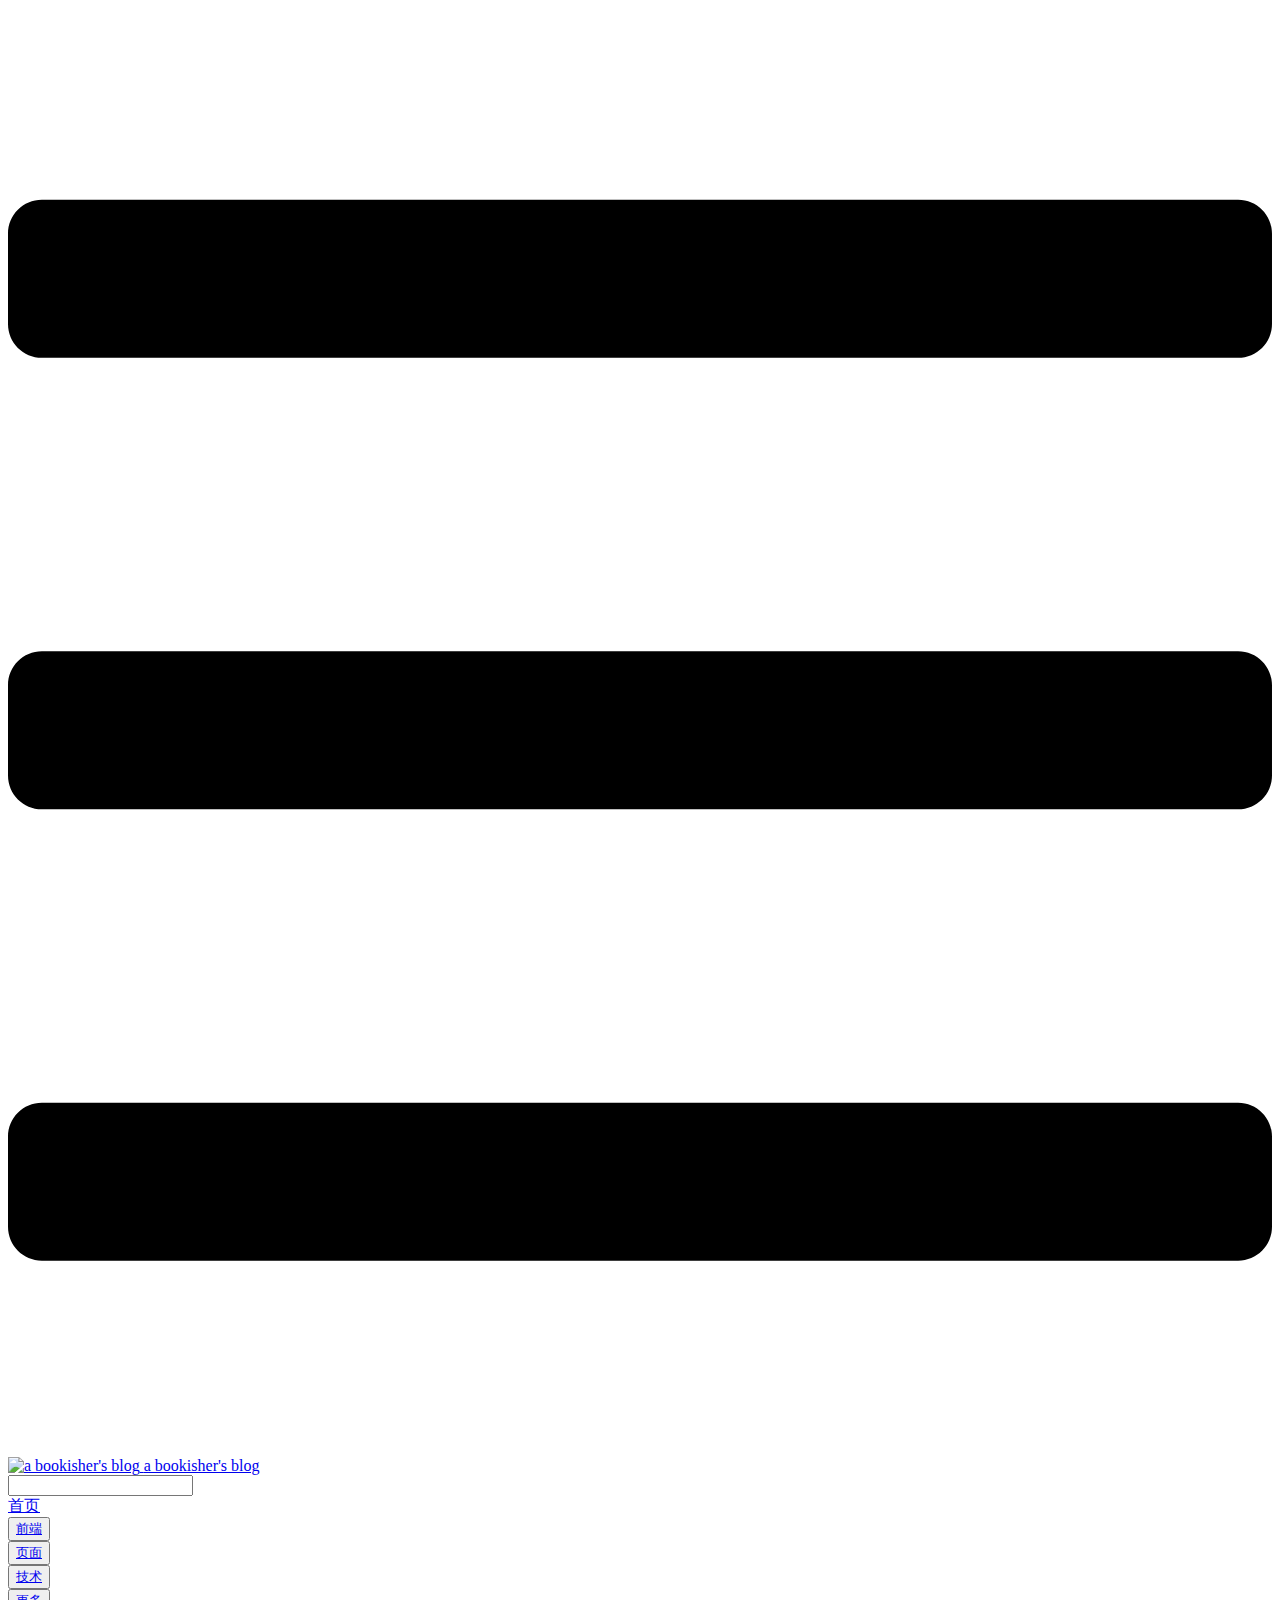
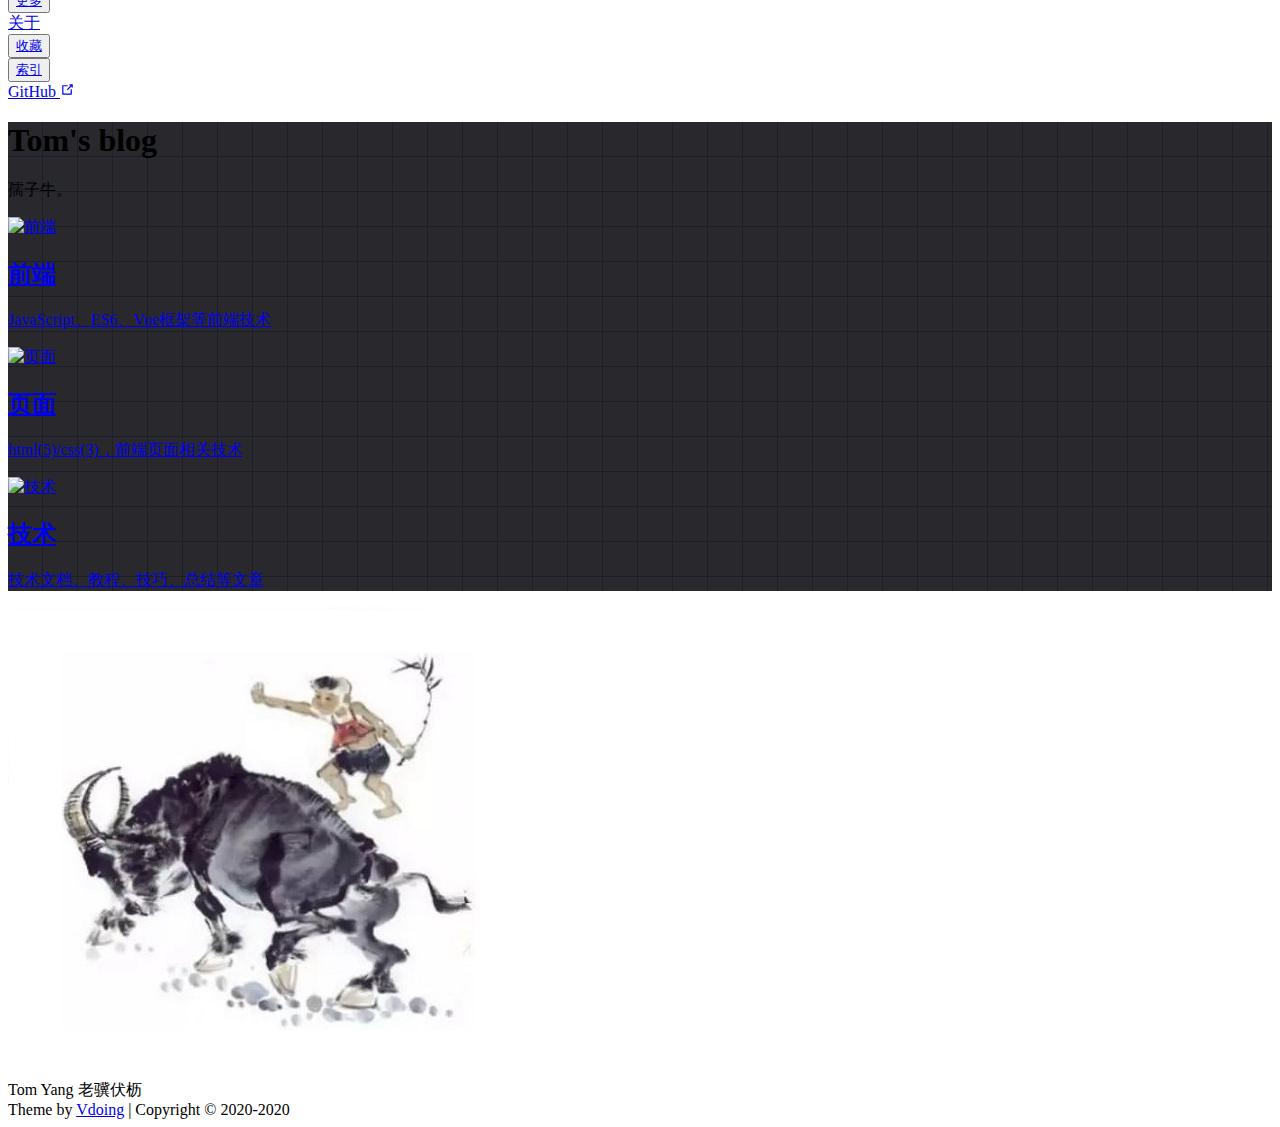
==== index.html @ 583645af "update blog path" ====
<!DOCTYPE html>
<html lang="en-US">
  <head>
    <meta charset="utf-8">
    <meta name="viewport" content="width=device-width,initial-scale=1">
    <title>a bookisher&#39;s blog</title>
    <meta name="generator" content="VuePress 1.5.2">
    <link rel="icon" href="/bookisher/img/favicon.ico">
    <meta name="description" content="我思故我在">
    <meta name="keywords" content="技术博客,前端,前端开发,前端框架,技术文档">
    <meta name="theme-color" content="#11a8cd">
    <link rel="preload" href="/bookisher/assets/css/0.styles.5ef03603.css" as="style"><link rel="preload" href="/bookisher/assets/js/app.2fded96f.js" as="script"><link rel="preload" href="/bookisher/assets/js/2.ac9968e9.js" as="script"><link rel="preload" href="/bookisher/assets/js/8.1d6c78cf.js" as="script"><link rel="prefetch" href="/bookisher/assets/js/10.5a2421ac.js"><link rel="prefetch" href="/bookisher/assets/js/11.cba95ae6.js"><link rel="prefetch" href="/bookisher/assets/js/3.8a3f02bd.js"><link rel="prefetch" href="/bookisher/assets/js/4.7a0a51fd.js"><link rel="prefetch" href="/bookisher/assets/js/5.ff1b63d1.js"><link rel="prefetch" href="/bookisher/assets/js/6.03dfacdd.js"><link rel="prefetch" href="/bookisher/assets/js/7.2bf849af.js"><link rel="prefetch" href="/bookisher/assets/js/9.fc82753f.js">
    <link rel="stylesheet" href="/bookisher/assets/css/0.styles.5ef03603.css">
  </head>
  <body class="theme-mode-light">
    <div id="app" data-server-rendered="true"><div class="theme-container sidebar-open no-sidebar"><header class="navbar blur"><div title="目录" class="sidebar-button"><svg xmlns="http://www.w3.org/2000/svg" aria-hidden="true" role="img" viewBox="0 0 448 512" class="icon"><path fill="currentColor" d="M436 124H12c-6.627 0-12-5.373-12-12V80c0-6.627 5.373-12 12-12h424c6.627 0 12 5.373 12 12v32c0 6.627-5.373 12-12 12zm0 160H12c-6.627 0-12-5.373-12-12v-32c0-6.627 5.373-12 12-12h424c6.627 0 12 5.373 12 12v32c0 6.627-5.373 12-12 12zm0 160H12c-6.627 0-12-5.373-12-12v-32c0-6.627 5.373-12 12-12h424c6.627 0 12 5.373 12 12v32c0 6.627-5.373 12-12 12z"></path></svg></div> <a href="/bookisher/" aria-current="page" class="home-link router-link-exact-active router-link-active"><img src="/bookisher/img/EB-logo.png" alt="a bookisher's blog" class="logo"> <span class="site-name can-hide">a bookisher's blog</span></a> <div class="links"><div class="search-box"><input aria-label="Search" autocomplete="off" spellcheck="false" value=""> <!----></div> <nav class="nav-links can-hide"><div class="nav-item"><a href="/bookisher/" aria-current="page" class="nav-link router-link-exact-active router-link-active">首页</a></div><div class="nav-item"><div class="dropdown-wrapper"><button type="button" aria-label="前端" class="dropdown-title"><a href="/bookisher/web/" class="link-title">前端</a> <span class="title" style="display:none;">前端</span> <span class="arrow right"></span></button> <ul class="nav-dropdown" style="display:none;"><li class="dropdown-item"><h4>前端文章</h4> <ul class="dropdown-subitem-wrapper"><li class="dropdown-subitem"><a href="/bookisher/pages/8143cc480faf9a11/" class="nav-link">JavaScript</a></li><li class="dropdown-subitem"><a href="/bookisher/pages/802a1ca6f7b71c59/" class="nav-link">Vue</a></li></ul></li><li class="dropdown-item"><h4>学习笔记</h4> <ul class="dropdown-subitem-wrapper"><li class="dropdown-subitem"><a href="/bookisher/note/javascript/" class="nav-link">《JavaScript教程》笔记</a></li><li class="dropdown-subitem"><a href="/bookisher/note/js/" class="nav-link">《JavaScript高级程序设计》笔记</a></li><li class="dropdown-subitem"><a href="/bookisher/note/es6/" class="nav-link">《ES6 教程》笔记</a></li><li class="dropdown-subitem"><a href="/bookisher/note/vue/" class="nav-link">《Vue》笔记</a></li><li class="dropdown-subitem"><a href="/bookisher/note/typescript-axios/" class="nav-link">《TypeScript 从零实现 axios》</a></li><li class="dropdown-subitem"><a href="/bookisher/note/git/" class="nav-link">《Git》学习笔记</a></li></ul></li></ul></div></div><div class="nav-item"><div class="dropdown-wrapper"><button type="button" aria-label="页面" class="dropdown-title"><a href="/bookisher/ui/" class="link-title">页面</a> <span class="title" style="display:none;">页面</span> <span class="arrow right"></span></button> <ul class="nav-dropdown" style="display:none;"><li class="dropdown-item"><!----> <a href="/bookisher/pages/8309a5b876fc95e3/" class="nav-link">HTML</a></li><li class="dropdown-item"><!----> <a href="/bookisher/pages/0a83b083bdf257cb/" class="nav-link">CSS</a></li></ul></div></div><div class="nav-item"><div class="dropdown-wrapper"><button type="button" aria-label="技术" class="dropdown-title"><a href="/bookisher/technology/" class="link-title">技术</a> <span class="title" style="display:none;">技术</span> <span class="arrow right"></span></button> <ul class="nav-dropdown" style="display:none;"><li class="dropdown-item"><!----> <a href="/bookisher/pages/9a7ee40fc232253e/" class="nav-link">技术文档</a></li><li class="dropdown-item"><!----> <a href="/bookisher/pages/4c778760be26d8b3/" class="nav-link">GitHub技巧</a></li><li class="dropdown-item"><!----> <a href="/bookisher/pages/117708e0af7f0bd9/" class="nav-link">Nodejs</a></li><li class="dropdown-item"><!----> <a href="/bookisher/pages/41f87d890d0a02af/" class="nav-link">博客搭建</a></li></ul></div></div><div class="nav-item"><div class="dropdown-wrapper"><button type="button" aria-label="更多" class="dropdown-title"><a href="/bookisher/more/" class="link-title">更多</a> <span class="title" style="display:none;">更多</span> <span class="arrow right"></span></button> <ul class="nav-dropdown" style="display:none;"><li class="dropdown-item"><!----> <a href="/bookisher/pages/f2a556/" class="nav-link">学习</a></li><li class="dropdown-item"><!----> <a href="/bookisher/pages/aea6571b7a8bae86/" class="nav-link">面试</a></li><li class="dropdown-item"><!----> <a href="/bookisher/pages/2d615df9a36a98ed/" class="nav-link">心情杂货</a></li><li class="dropdown-item"><!----> <a href="/bookisher/pages/baaa02/" class="nav-link">实用技巧</a></li><li class="dropdown-item"><!----> <a href="/bookisher/friends/" class="nav-link">友情链接</a></li></ul></div></div><div class="nav-item"><a href="/bookisher/about/" class="nav-link">关于</a></div><div class="nav-item"><div class="dropdown-wrapper"><button type="button" aria-label="收藏" class="dropdown-title"><a href="/bookisher/pages/beb6c0bd8a66cea6/" class="link-title">收藏</a> <span class="title" style="display:none;">收藏</span> <span class="arrow right"></span></button> <ul class="nav-dropdown" style="display:none;"><li class="dropdown-item"><!----> <a href="/bookisher/pages/beb6c0bd8a66cea6/" class="nav-link">网站</a></li><li class="dropdown-item"><!----> <a href="/bookisher/pages/eee83a9211a70f9d/" class="nav-link">资源</a></li><li class="dropdown-item"><!----> <a href="/bookisher/pages/12df8ace52d493f6/" class="nav-link">Vue资源</a></li></ul></div></div><div class="nav-item"><div class="dropdown-wrapper"><button type="button" aria-label="索引" class="dropdown-title"><a href="/bookisher/archives/" class="link-title">索引</a> <span class="title" style="display:none;">索引</span> <span class="arrow right"></span></button> <ul class="nav-dropdown" style="display:none;"><li class="dropdown-item"><!----> <a href="/bookisher/categories/" class="nav-link">分类</a></li><li class="dropdown-item"><!----> <a href="/bookisher/tags/" class="nav-link">标签</a></li><li class="dropdown-item"><!----> <a href="/bookisher/archives/" class="nav-link">归档</a></li></ul></div></div> <a href="https://github.com/daydreamer-ca/bookisher" target="_blank" rel="noopener noreferrer" class="repo-link">
    GitHub
    <svg xmlns="http://www.w3.org/2000/svg" aria-hidden="true" x="0px" y="0px" viewBox="0 0 100 100" width="15" height="15" class="icon outbound"><path fill="currentColor" d="M18.8,85.1h56l0,0c2.2,0,4-1.8,4-4v-32h-8v28h-48v-48h28v-8h-32l0,0c-2.2,0-4,1.8-4,4v56C14.8,83.3,16.6,85.1,18.8,85.1z"></path> <polygon fill="currentColor" points="45.7,48.7 51.3,54.3 77.2,28.5 77.2,37.2 85.2,37.2 85.2,14.9 62.8,14.9 62.8,22.9 71.5,22.9"></polygon></svg></a></nav></div></header> <div class="sidebar-mask"></div> <aside class="sidebar" style="display:none;"><div class="blogger"><img src="/img/cow.jpg"> <div class="blogger-info"><h3>Tom Yang</h3> <span>老骥伏枥</span></div></div> <nav class="nav-links"><div class="nav-item"><a href="/bookisher/" aria-current="page" class="nav-link router-link-exact-active router-link-active">首页</a></div><div class="nav-item"><div class="dropdown-wrapper"><button type="button" aria-label="前端" class="dropdown-title"><a href="/bookisher/web/" class="link-title">前端</a> <span class="title" style="display:none;">前端</span> <span class="arrow right"></span></button> <ul class="nav-dropdown" style="display:none;"><li class="dropdown-item"><h4>前端文章</h4> <ul class="dropdown-subitem-wrapper"><li class="dropdown-subitem"><a href="/bookisher/pages/8143cc480faf9a11/" class="nav-link">JavaScript</a></li><li class="dropdown-subitem"><a href="/bookisher/pages/802a1ca6f7b71c59/" class="nav-link">Vue</a></li></ul></li><li class="dropdown-item"><h4>学习笔记</h4> <ul class="dropdown-subitem-wrapper"><li class="dropdown-subitem"><a href="/bookisher/note/javascript/" class="nav-link">《JavaScript教程》笔记</a></li><li class="dropdown-subitem"><a href="/bookisher/note/js/" class="nav-link">《JavaScript高级程序设计》笔记</a></li><li class="dropdown-subitem"><a href="/bookisher/note/es6/" class="nav-link">《ES6 教程》笔记</a></li><li class="dropdown-subitem"><a href="/bookisher/note/vue/" class="nav-link">《Vue》笔记</a></li><li class="dropdown-subitem"><a href="/bookisher/note/typescript-axios/" class="nav-link">《TypeScript 从零实现 axios》</a></li><li class="dropdown-subitem"><a href="/bookisher/note/git/" class="nav-link">《Git》学习笔记</a></li></ul></li></ul></div></div><div class="nav-item"><div class="dropdown-wrapper"><button type="button" aria-label="页面" class="dropdown-title"><a href="/bookisher/ui/" class="link-title">页面</a> <span class="title" style="display:none;">页面</span> <span class="arrow right"></span></button> <ul class="nav-dropdown" style="display:none;"><li class="dropdown-item"><!----> <a href="/bookisher/pages/8309a5b876fc95e3/" class="nav-link">HTML</a></li><li class="dropdown-item"><!----> <a href="/bookisher/pages/0a83b083bdf257cb/" class="nav-link">CSS</a></li></ul></div></div><div class="nav-item"><div class="dropdown-wrapper"><button type="button" aria-label="技术" class="dropdown-title"><a href="/bookisher/technology/" class="link-title">技术</a> <span class="title" style="display:none;">技术</span> <span class="arrow right"></span></button> <ul class="nav-dropdown" style="display:none;"><li class="dropdown-item"><!----> <a href="/bookisher/pages/9a7ee40fc232253e/" class="nav-link">技术文档</a></li><li class="dropdown-item"><!----> <a href="/bookisher/pages/4c778760be26d8b3/" class="nav-link">GitHub技巧</a></li><li class="dropdown-item"><!----> <a href="/bookisher/pages/117708e0af7f0bd9/" class="nav-link">Nodejs</a></li><li class="dropdown-item"><!----> <a href="/bookisher/pages/41f87d890d0a02af/" class="nav-link">博客搭建</a></li></ul></div></div><div class="nav-item"><div class="dropdown-wrapper"><button type="button" aria-label="更多" class="dropdown-title"><a href="/bookisher/more/" class="link-title">更多</a> <span class="title" style="display:none;">更多</span> <span class="arrow right"></span></button> <ul class="nav-dropdown" style="display:none;"><li class="dropdown-item"><!----> <a href="/bookisher/pages/f2a556/" class="nav-link">学习</a></li><li class="dropdown-item"><!----> <a href="/bookisher/pages/aea6571b7a8bae86/" class="nav-link">面试</a></li><li class="dropdown-item"><!----> <a href="/bookisher/pages/2d615df9a36a98ed/" class="nav-link">心情杂货</a></li><li class="dropdown-item"><!----> <a href="/bookisher/pages/baaa02/" class="nav-link">实用技巧</a></li><li class="dropdown-item"><!----> <a href="/bookisher/friends/" class="nav-link">友情链接</a></li></ul></div></div><div class="nav-item"><a href="/bookisher/about/" class="nav-link">关于</a></div><div class="nav-item"><div class="dropdown-wrapper"><button type="button" aria-label="收藏" class="dropdown-title"><a href="/bookisher/pages/beb6c0bd8a66cea6/" class="link-title">收藏</a> <span class="title" style="display:none;">收藏</span> <span class="arrow right"></span></button> <ul class="nav-dropdown" style="display:none;"><li class="dropdown-item"><!----> <a href="/bookisher/pages/beb6c0bd8a66cea6/" class="nav-link">网站</a></li><li class="dropdown-item"><!----> <a href="/bookisher/pages/eee83a9211a70f9d/" class="nav-link">资源</a></li><li class="dropdown-item"><!----> <a href="/bookisher/pages/12df8ace52d493f6/" class="nav-link">Vue资源</a></li></ul></div></div><div class="nav-item"><div class="dropdown-wrapper"><button type="button" aria-label="索引" class="dropdown-title"><a href="/bookisher/archives/" class="link-title">索引</a> <span class="title" style="display:none;">索引</span> <span class="arrow right"></span></button> <ul class="nav-dropdown" style="display:none;"><li class="dropdown-item"><!----> <a href="/bookisher/categories/" class="nav-link">分类</a></li><li class="dropdown-item"><!----> <a href="/bookisher/tags/" class="nav-link">标签</a></li><li class="dropdown-item"><!----> <a href="/bookisher/archives/" class="nav-link">归档</a></li></ul></div></div> <a href="https://github.com/daydreamer-ca/bookisher" target="_blank" rel="noopener noreferrer" class="repo-link">
    GitHub
    <svg xmlns="http://www.w3.org/2000/svg" aria-hidden="true" x="0px" y="0px" viewBox="0 0 100 100" width="15" height="15" class="icon outbound"><path fill="currentColor" d="M18.8,85.1h56l0,0c2.2,0,4-1.8,4-4v-32h-8v28h-48v-48h28v-8h-32l0,0c-2.2,0-4,1.8-4,4v56C14.8,83.3,16.6,85.1,18.8,85.1z"></path> <polygon fill="currentColor" points="45.7,48.7 51.3,54.3 77.2,28.5 77.2,37.2 85.2,37.2 85.2,14.9 62.8,14.9 62.8,22.9 71.5,22.9"></polygon></svg></a></nav>  <!----> </aside> <div class="home-wrapper" data-v-28f33fbf><div class="banner" style="background:rgb(40,40,45) url([data-uri]);" data-v-28f33fbf><div class="banner-conent" data-v-28f33fbf><header class="hero" data-v-28f33fbf><!----> <h1 id="main-title" data-v-28f33fbf>Tom's blog</h1> <p class="description" data-v-28f33fbf>孺子牛。</p> <!----></header> <div class="features" data-v-28f33fbf><div class="feature" data-v-28f33fbf><a href="/bookisher/web/" data-v-28f33fbf><img src="/bookisher/img/web.png" alt="前端" class="feature-img" data-v-28f33fbf> <h2 data-v-28f33fbf>前端</h2> <p data-v-28f33fbf>JavaScript、ES6、Vue框架等前端技术</p></a></div><div class="feature" data-v-28f33fbf><a href="/bookisher/ui/" data-v-28f33fbf><img src="/bookisher/img/ui.png" alt="页面" class="feature-img" data-v-28f33fbf> <h2 data-v-28f33fbf>页面</h2> <p data-v-28f33fbf>html(5)/css(3)，前端页面相关技术</p></a></div><div class="feature" data-v-28f33fbf><a href="/bookisher/technology/" data-v-28f33fbf><img src="/bookisher/img/other.png" alt="技术" class="feature-img" data-v-28f33fbf> <h2 data-v-28f33fbf>技术</h2> <p data-v-28f33fbf>技术文档、教程、技巧、总结等文章</p></a></div></div></div> <div class="slide-banner" style="display:none;" data-v-28f33fbf><div class="banner-wrapper" data-v-28f33fbf><div class="slide-banner-scroll" data-v-28f33fbf><div class="slide-banner-wrapper" data-v-28f33fbf><div class="slide-item" data-v-28f33fbf><a href="/bookisher/web/" data-v-28f33fbf><img src="/bookisher/img/web.png" alt="前端" class="feature-img" data-v-28f33fbf> <h2 data-v-28f33fbf>前端</h2> <p data-v-28f33fbf>JavaScript、ES6、Vue框架等前端技术</p></a></div><div class="slide-item" data-v-28f33fbf><a href="/bookisher/ui/" data-v-28f33fbf><img src="/bookisher/img/ui.png" alt="页面" class="feature-img" data-v-28f33fbf> <h2 data-v-28f33fbf>页面</h2> <p data-v-28f33fbf>html(5)/css(3)，前端页面相关技术</p></a></div><div class="slide-item" data-v-28f33fbf><a href="/bookisher/technology/" data-v-28f33fbf><img src="/bookisher/img/other.png" alt="技术" class="feature-img" data-v-28f33fbf> <h2 data-v-28f33fbf>技术</h2> <p data-v-28f33fbf>技术文档、教程、技巧、总结等文章</p></a></div></div></div> <div class="docs-wrapper" data-v-28f33fbf><span class="doc active" data-v-28f33fbf></span><span class="doc" data-v-28f33fbf></span><span class="doc" data-v-28f33fbf></span></div></div></div></div> <div class="main-wrapper" data-v-28f33fbf><div class="main-left"><div class="post-list" data-v-28f33fbf><div></div></div> <div class="pagination" style="display:none;" data-v-28f33fbf><span class="card-box prev iconfont icon-jiantou-zuo disabled"><p>上一页</p></span> <div class="pagination-list"></div> <span class="card-box next iconfont icon-jiantou-you"><p>下一页</p></span></div> <div class="theme-vdoing-content custom card-box content__default" data-v-28f33fbf></div></div> <div class="main-right"><aside class="blogger-wrapper card-box" data-v-28f33fbf><div class="avatar"><img src="/img/cow.jpg" alt="头像" title="我好看吗"></div> <div class="icons"><a href="mailto:13296599@qq.com" title="发邮件" target="_blank" class="iconfont icon-youjian" style="width:50%;"></a><a href="https://github.com/daydreamer-ca" title="GitHub" target="_blank" class="iconfont icon-github" style="width:50%;"></a></div> <div class="blogger"><span class="name">Tom Yang</span> <span class="slogan">老骥伏枥</span></div></aside> <!----> <!----></div></div></div> <div class="footer"><div class="icons"><a href="mailto:13296599@qq.com" title="发邮件" target="_blank" class="iconfont icon-youjian"></a><a href="https://github.com/daydreamer-ca" title="GitHub" target="_blank" class="iconfont icon-github"></a></div> 
  Theme by
  <a href="https://github.com/xugaoyi/vuepress-theme-vdoing" target="_blank" title="本站主题">Vdoing</a> 
    | Copyright © 2020-2020
    <span></span></div> <div class="buttons"><div title="返回顶部" class="button blur go-to-top iconfont icon-fanhuidingbu" style="display:none;"></div> <div title="去评论" class="button blur go-to-comment iconfont icon-pinglun" style="display:none;"></div> <div title="主题模式" class="button blur theme-mode-but iconfont icon-zhuti"><ul class="select-box" style="display:none;"><li class="iconfont icon-zidong">跟随系统</li><li class="iconfont icon-rijianmoshi">浅色模式</li><li class="iconfont icon-yejianmoshi">深色模式</li><li class="iconfont icon-yuedu">阅读模式</li></ul></div></div> <!----></div><div class="global-ui"><div></div></div></div>
    <script src="/bookisher/assets/js/app.2fded96f.js" defer></script><script src="/bookisher/assets/js/2.ac9968e9.js" defer></script><script src="/bookisher/assets/js/8.1d6c78cf.js" defer></script>
  </body>
</html>
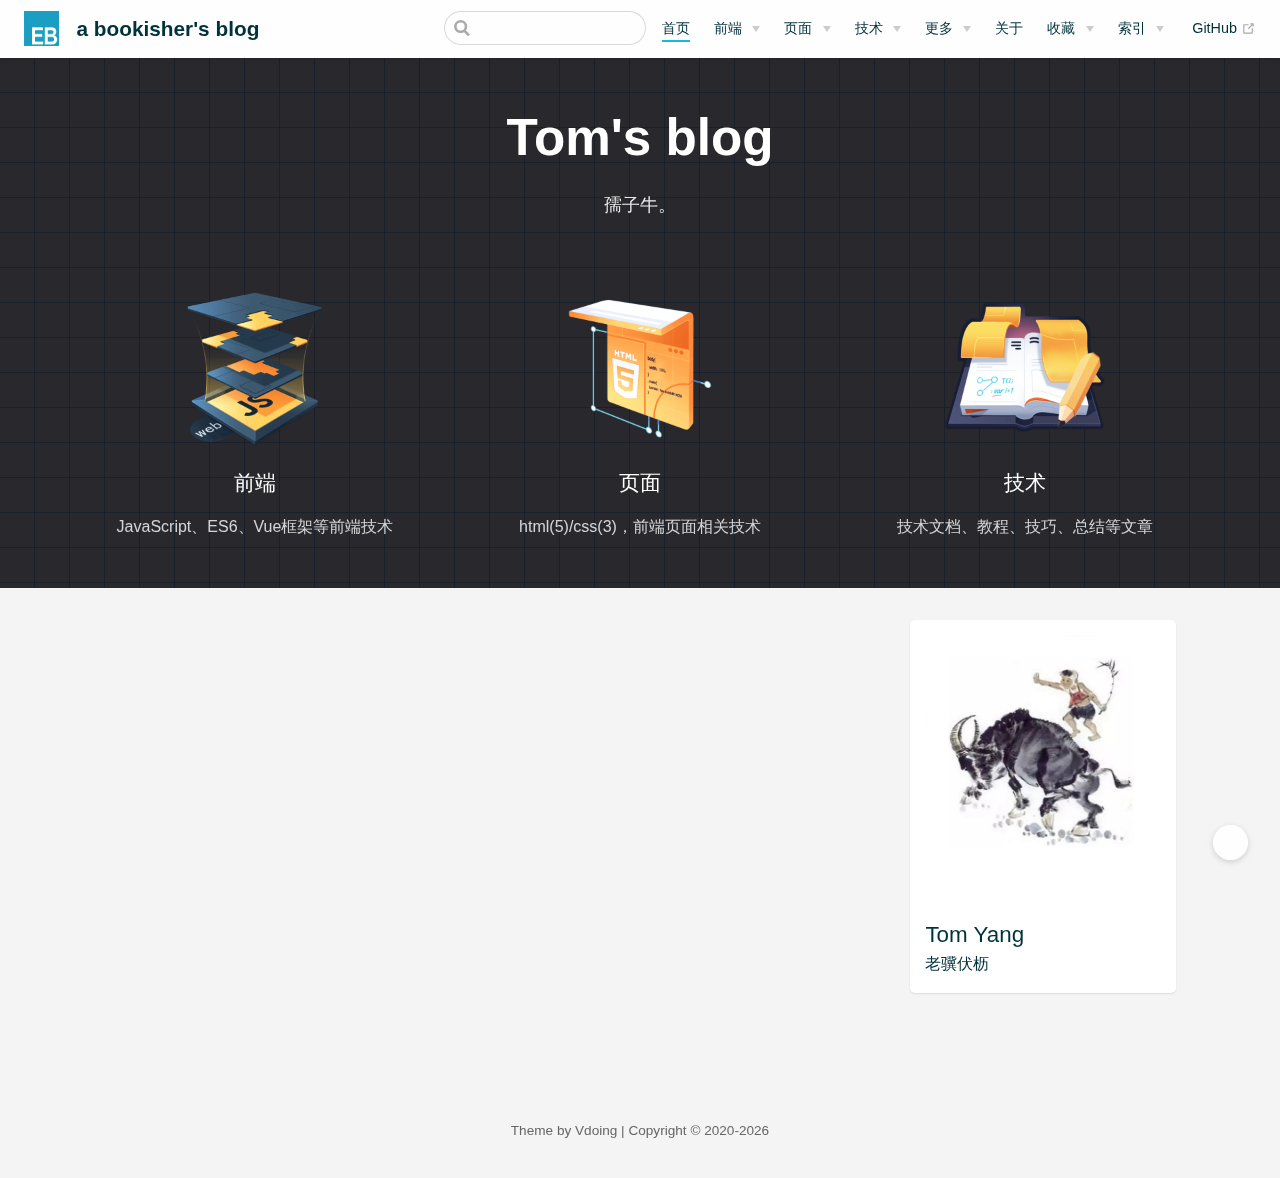
==== commit 47f48fe5: "update blog path" ====
--- a/index.html
+++ b/index.html
@@ -5,23 +5,23 @@
     <meta name="viewport" content="width=device-width,initial-scale=1">
     <title>a bookisher&#39;s blog</title>
     <meta name="generator" content="VuePress 1.5.2">
-    <link rel="icon" href="/bookisher/img/favicon.ico">
+    <link rel="icon" href="/img/favicon.ico">
     <meta name="description" content="我思故我在">
     <meta name="keywords" content="技术博客,前端,前端开发,前端框架,技术文档">
     <meta name="theme-color" content="#11a8cd">
-    <link rel="preload" href="/bookisher/assets/css/0.styles.5ef03603.css" as="style"><link rel="preload" href="/bookisher/assets/js/app.2fded96f.js" as="script"><link rel="preload" href="/bookisher/assets/js/2.ac9968e9.js" as="script"><link rel="preload" href="/bookisher/assets/js/8.1d6c78cf.js" as="script"><link rel="prefetch" href="/bookisher/assets/js/10.5a2421ac.js"><link rel="prefetch" href="/bookisher/assets/js/11.cba95ae6.js"><link rel="prefetch" href="/bookisher/assets/js/3.8a3f02bd.js"><link rel="prefetch" href="/bookisher/assets/js/4.7a0a51fd.js"><link rel="prefetch" href="/bookisher/assets/js/5.ff1b63d1.js"><link rel="prefetch" href="/bookisher/assets/js/6.03dfacdd.js"><link rel="prefetch" href="/bookisher/assets/js/7.2bf849af.js"><link rel="prefetch" href="/bookisher/assets/js/9.fc82753f.js">
-    <link rel="stylesheet" href="/bookisher/assets/css/0.styles.5ef03603.css">
+    <link rel="preload" href="/assets/css/0.styles.f0ed5119.css" as="style"><link rel="preload" href="/assets/js/app.b5074a68.js" as="script"><link rel="preload" href="/assets/js/2.ac9968e9.js" as="script"><link rel="preload" href="/assets/js/8.1d6c78cf.js" as="script"><link rel="prefetch" href="/assets/js/10.5a2421ac.js"><link rel="prefetch" href="/assets/js/11.cba95ae6.js"><link rel="prefetch" href="/assets/js/3.8a3f02bd.js"><link rel="prefetch" href="/assets/js/4.7a0a51fd.js"><link rel="prefetch" href="/assets/js/5.37813807.js"><link rel="prefetch" href="/assets/js/6.28a3c9c3.js"><link rel="prefetch" href="/assets/js/7.03f88ab2.js"><link rel="prefetch" href="/assets/js/9.fc82753f.js">
+    <link rel="stylesheet" href="/assets/css/0.styles.f0ed5119.css">
   </head>
   <body class="theme-mode-light">
-    <div id="app" data-server-rendered="true"><div class="theme-container sidebar-open no-sidebar"><header class="navbar blur"><div title="目录" class="sidebar-button"><svg xmlns="http://www.w3.org/2000/svg" aria-hidden="true" role="img" viewBox="0 0 448 512" class="icon"><path fill="currentColor" d="M436 124H12c-6.627 0-12-5.373-12-12V80c0-6.627 5.373-12 12-12h424c6.627 0 12 5.373 12 12v32c0 6.627-5.373 12-12 12zm0 160H12c-6.627 0-12-5.373-12-12v-32c0-6.627 5.373-12 12-12h424c6.627 0 12 5.373 12 12v32c0 6.627-5.373 12-12 12zm0 160H12c-6.627 0-12-5.373-12-12v-32c0-6.627 5.373-12 12-12h424c6.627 0 12 5.373 12 12v32c0 6.627-5.373 12-12 12z"></path></svg></div> <a href="/bookisher/" aria-current="page" class="home-link router-link-exact-active router-link-active"><img src="/bookisher/img/EB-logo.png" alt="a bookisher's blog" class="logo"> <span class="site-name can-hide">a bookisher's blog</span></a> <div class="links"><div class="search-box"><input aria-label="Search" autocomplete="off" spellcheck="false" value=""> <!----></div> <nav class="nav-links can-hide"><div class="nav-item"><a href="/bookisher/" aria-current="page" class="nav-link router-link-exact-active router-link-active">首页</a></div><div class="nav-item"><div class="dropdown-wrapper"><button type="button" aria-label="前端" class="dropdown-title"><a href="/bookisher/web/" class="link-title">前端</a> <span class="title" style="display:none;">前端</span> <span class="arrow right"></span></button> <ul class="nav-dropdown" style="display:none;"><li class="dropdown-item"><h4>前端文章</h4> <ul class="dropdown-subitem-wrapper"><li class="dropdown-subitem"><a href="/bookisher/pages/8143cc480faf9a11/" class="nav-link">JavaScript</a></li><li class="dropdown-subitem"><a href="/bookisher/pages/802a1ca6f7b71c59/" class="nav-link">Vue</a></li></ul></li><li class="dropdown-item"><h4>学习笔记</h4> <ul class="dropdown-subitem-wrapper"><li class="dropdown-subitem"><a href="/bookisher/note/javascript/" class="nav-link">《JavaScript教程》笔记</a></li><li class="dropdown-subitem"><a href="/bookisher/note/js/" class="nav-link">《JavaScript高级程序设计》笔记</a></li><li class="dropdown-subitem"><a href="/bookisher/note/es6/" class="nav-link">《ES6 教程》笔记</a></li><li class="dropdown-subitem"><a href="/bookisher/note/vue/" class="nav-link">《Vue》笔记</a></li><li class="dropdown-subitem"><a href="/bookisher/note/typescript-axios/" class="nav-link">《TypeScript 从零实现 axios》</a></li><li class="dropdown-subitem"><a href="/bookisher/note/git/" class="nav-link">《Git》学习笔记</a></li></ul></li></ul></div></div><div class="nav-item"><div class="dropdown-wrapper"><button type="button" aria-label="页面" class="dropdown-title"><a href="/bookisher/ui/" class="link-title">页面</a> <span class="title" style="display:none;">页面</span> <span class="arrow right"></span></button> <ul class="nav-dropdown" style="display:none;"><li class="dropdown-item"><!----> <a href="/bookisher/pages/8309a5b876fc95e3/" class="nav-link">HTML</a></li><li class="dropdown-item"><!----> <a href="/bookisher/pages/0a83b083bdf257cb/" class="nav-link">CSS</a></li></ul></div></div><div class="nav-item"><div class="dropdown-wrapper"><button type="button" aria-label="技术" class="dropdown-title"><a href="/bookisher/technology/" class="link-title">技术</a> <span class="title" style="display:none;">技术</span> <span class="arrow right"></span></button> <ul class="nav-dropdown" style="display:none;"><li class="dropdown-item"><!----> <a href="/bookisher/pages/9a7ee40fc232253e/" class="nav-link">技术文档</a></li><li class="dropdown-item"><!----> <a href="/bookisher/pages/4c778760be26d8b3/" class="nav-link">GitHub技巧</a></li><li class="dropdown-item"><!----> <a href="/bookisher/pages/117708e0af7f0bd9/" class="nav-link">Nodejs</a></li><li class="dropdown-item"><!----> <a href="/bookisher/pages/41f87d890d0a02af/" class="nav-link">博客搭建</a></li></ul></div></div><div class="nav-item"><div class="dropdown-wrapper"><button type="button" aria-label="更多" class="dropdown-title"><a href="/bookisher/more/" class="link-title">更多</a> <span class="title" style="display:none;">更多</span> <span class="arrow right"></span></button> <ul class="nav-dropdown" style="display:none;"><li class="dropdown-item"><!----> <a href="/bookisher/pages/f2a556/" class="nav-link">学习</a></li><li class="dropdown-item"><!----> <a href="/bookisher/pages/aea6571b7a8bae86/" class="nav-link">面试</a></li><li class="dropdown-item"><!----> <a href="/bookisher/pages/2d615df9a36a98ed/" class="nav-link">心情杂货</a></li><li class="dropdown-item"><!----> <a href="/bookisher/pages/baaa02/" class="nav-link">实用技巧</a></li><li class="dropdown-item"><!----> <a href="/bookisher/friends/" class="nav-link">友情链接</a></li></ul></div></div><div class="nav-item"><a href="/bookisher/about/" class="nav-link">关于</a></div><div class="nav-item"><div class="dropdown-wrapper"><button type="button" aria-label="收藏" class="dropdown-title"><a href="/bookisher/pages/beb6c0bd8a66cea6/" class="link-title">收藏</a> <span class="title" style="display:none;">收藏</span> <span class="arrow right"></span></button> <ul class="nav-dropdown" style="display:none;"><li class="dropdown-item"><!----> <a href="/bookisher/pages/beb6c0bd8a66cea6/" class="nav-link">网站</a></li><li class="dropdown-item"><!----> <a href="/bookisher/pages/eee83a9211a70f9d/" class="nav-link">资源</a></li><li class="dropdown-item"><!----> <a href="/bookisher/pages/12df8ace52d493f6/" class="nav-link">Vue资源</a></li></ul></div></div><div class="nav-item"><div class="dropdown-wrapper"><button type="button" aria-label="索引" class="dropdown-title"><a href="/bookisher/archives/" class="link-title">索引</a> <span class="title" style="display:none;">索引</span> <span class="arrow right"></span></button> <ul class="nav-dropdown" style="display:none;"><li class="dropdown-item"><!----> <a href="/bookisher/categories/" class="nav-link">分类</a></li><li class="dropdown-item"><!----> <a href="/bookisher/tags/" class="nav-link">标签</a></li><li class="dropdown-item"><!----> <a href="/bookisher/archives/" class="nav-link">归档</a></li></ul></div></div> <a href="https://github.com/daydreamer-ca/bookisher" target="_blank" rel="noopener noreferrer" class="repo-link">
+    <div id="app" data-server-rendered="true"><div class="theme-container sidebar-open no-sidebar"><header class="navbar blur"><div title="目录" class="sidebar-button"><svg xmlns="http://www.w3.org/2000/svg" aria-hidden="true" role="img" viewBox="0 0 448 512" class="icon"><path fill="currentColor" d="M436 124H12c-6.627 0-12-5.373-12-12V80c0-6.627 5.373-12 12-12h424c6.627 0 12 5.373 12 12v32c0 6.627-5.373 12-12 12zm0 160H12c-6.627 0-12-5.373-12-12v-32c0-6.627 5.373-12 12-12h424c6.627 0 12 5.373 12 12v32c0 6.627-5.373 12-12 12zm0 160H12c-6.627 0-12-5.373-12-12v-32c0-6.627 5.373-12 12-12h424c6.627 0 12 5.373 12 12v32c0 6.627-5.373 12-12 12z"></path></svg></div> <a href="/" aria-current="page" class="home-link router-link-exact-active router-link-active"><img src="/img/EB-logo.png" alt="a bookisher's blog" class="logo"> <span class="site-name can-hide">a bookisher's blog</span></a> <div class="links"><div class="search-box"><input aria-label="Search" autocomplete="off" spellcheck="false" value=""> <!----></div> <nav class="nav-links can-hide"><div class="nav-item"><a href="/" aria-current="page" class="nav-link router-link-exact-active router-link-active">首页</a></div><div class="nav-item"><div class="dropdown-wrapper"><button type="button" aria-label="前端" class="dropdown-title"><a href="/web/" class="link-title">前端</a> <span class="title" style="display:none;">前端</span> <span class="arrow right"></span></button> <ul class="nav-dropdown" style="display:none;"><li class="dropdown-item"><h4>前端文章</h4> <ul class="dropdown-subitem-wrapper"><li class="dropdown-subitem"><a href="/pages/8143cc480faf9a11/" class="nav-link">JavaScript</a></li><li class="dropdown-subitem"><a href="/pages/802a1ca6f7b71c59/" class="nav-link">Vue</a></li></ul></li><li class="dropdown-item"><h4>学习笔记</h4> <ul class="dropdown-subitem-wrapper"><li class="dropdown-subitem"><a href="/note/javascript/" class="nav-link">《JavaScript教程》笔记</a></li><li class="dropdown-subitem"><a href="/note/js/" class="nav-link">《JavaScript高级程序设计》笔记</a></li><li class="dropdown-subitem"><a href="/note/es6/" class="nav-link">《ES6 教程》笔记</a></li><li class="dropdown-subitem"><a href="/note/vue/" class="nav-link">《Vue》笔记</a></li><li class="dropdown-subitem"><a href="/note/typescript-axios/" class="nav-link">《TypeScript 从零实现 axios》</a></li><li class="dropdown-subitem"><a href="/note/git/" class="nav-link">《Git》学习笔记</a></li></ul></li></ul></div></div><div class="nav-item"><div class="dropdown-wrapper"><button type="button" aria-label="页面" class="dropdown-title"><a href="/ui/" class="link-title">页面</a> <span class="title" style="display:none;">页面</span> <span class="arrow right"></span></button> <ul class="nav-dropdown" style="display:none;"><li class="dropdown-item"><!----> <a href="/pages/8309a5b876fc95e3/" class="nav-link">HTML</a></li><li class="dropdown-item"><!----> <a href="/pages/0a83b083bdf257cb/" class="nav-link">CSS</a></li></ul></div></div><div class="nav-item"><div class="dropdown-wrapper"><button type="button" aria-label="技术" class="dropdown-title"><a href="/technology/" class="link-title">技术</a> <span class="title" style="display:none;">技术</span> <span class="arrow right"></span></button> <ul class="nav-dropdown" style="display:none;"><li class="dropdown-item"><!----> <a href="/pages/9a7ee40fc232253e/" class="nav-link">技术文档</a></li><li class="dropdown-item"><!----> <a href="/pages/4c778760be26d8b3/" class="nav-link">GitHub技巧</a></li><li class="dropdown-item"><!----> <a href="/pages/117708e0af7f0bd9/" class="nav-link">Nodejs</a></li><li class="dropdown-item"><!----> <a href="/pages/41f87d890d0a02af/" class="nav-link">博客搭建</a></li></ul></div></div><div class="nav-item"><div class="dropdown-wrapper"><button type="button" aria-label="更多" class="dropdown-title"><a href="/more/" class="link-title">更多</a> <span class="title" style="display:none;">更多</span> <span class="arrow right"></span></button> <ul class="nav-dropdown" style="display:none;"><li class="dropdown-item"><!----> <a href="/pages/f2a556/" class="nav-link">学习</a></li><li class="dropdown-item"><!----> <a href="/pages/aea6571b7a8bae86/" class="nav-link">面试</a></li><li class="dropdown-item"><!----> <a href="/pages/2d615df9a36a98ed/" class="nav-link">心情杂货</a></li><li class="dropdown-item"><!----> <a href="/pages/baaa02/" class="nav-link">实用技巧</a></li><li class="dropdown-item"><!----> <a href="/friends/" class="nav-link">友情链接</a></li></ul></div></div><div class="nav-item"><a href="/about/" class="nav-link">关于</a></div><div class="nav-item"><div class="dropdown-wrapper"><button type="button" aria-label="收藏" class="dropdown-title"><a href="/pages/beb6c0bd8a66cea6/" class="link-title">收藏</a> <span class="title" style="display:none;">收藏</span> <span class="arrow right"></span></button> <ul class="nav-dropdown" style="display:none;"><li class="dropdown-item"><!----> <a href="/pages/beb6c0bd8a66cea6/" class="nav-link">网站</a></li><li class="dropdown-item"><!----> <a href="/pages/eee83a9211a70f9d/" class="nav-link">资源</a></li><li class="dropdown-item"><!----> <a href="/pages/12df8ace52d493f6/" class="nav-link">Vue资源</a></li></ul></div></div><div class="nav-item"><div class="dropdown-wrapper"><button type="button" aria-label="索引" class="dropdown-title"><a href="/archives/" class="link-title">索引</a> <span class="title" style="display:none;">索引</span> <span class="arrow right"></span></button> <ul class="nav-dropdown" style="display:none;"><li class="dropdown-item"><!----> <a href="/categories/" class="nav-link">分类</a></li><li class="dropdown-item"><!----> <a href="/tags/" class="nav-link">标签</a></li><li class="dropdown-item"><!----> <a href="/archives/" class="nav-link">归档</a></li></ul></div></div> <a href="https://github.com/daydreamer-ca/bookisher" target="_blank" rel="noopener noreferrer" class="repo-link">
     GitHub
-    <svg xmlns="http://www.w3.org/2000/svg" aria-hidden="true" x="0px" y="0px" viewBox="0 0 100 100" width="15" height="15" class="icon outbound"><path fill="currentColor" d="M18.8,85.1h56l0,0c2.2,0,4-1.8,4-4v-32h-8v28h-48v-48h28v-8h-32l0,0c-2.2,0-4,1.8-4,4v56C14.8,83.3,16.6,85.1,18.8,85.1z"></path> <polygon fill="currentColor" points="45.7,48.7 51.3,54.3 77.2,28.5 77.2,37.2 85.2,37.2 85.2,14.9 62.8,14.9 62.8,22.9 71.5,22.9"></polygon></svg></a></nav></div></header> <div class="sidebar-mask"></div> <aside class="sidebar" style="display:none;"><div class="blogger"><img src="/img/cow.jpg"> <div class="blogger-info"><h3>Tom Yang</h3> <span>老骥伏枥</span></div></div> <nav class="nav-links"><div class="nav-item"><a href="/bookisher/" aria-current="page" class="nav-link router-link-exact-active router-link-active">首页</a></div><div class="nav-item"><div class="dropdown-wrapper"><button type="button" aria-label="前端" class="dropdown-title"><a href="/bookisher/web/" class="link-title">前端</a> <span class="title" style="display:none;">前端</span> <span class="arrow right"></span></button> <ul class="nav-dropdown" style="display:none;"><li class="dropdown-item"><h4>前端文章</h4> <ul class="dropdown-subitem-wrapper"><li class="dropdown-subitem"><a href="/bookisher/pages/8143cc480faf9a11/" class="nav-link">JavaScript</a></li><li class="dropdown-subitem"><a href="/bookisher/pages/802a1ca6f7b71c59/" class="nav-link">Vue</a></li></ul></li><li class="dropdown-item"><h4>学习笔记</h4> <ul class="dropdown-subitem-wrapper"><li class="dropdown-subitem"><a href="/bookisher/note/javascript/" class="nav-link">《JavaScript教程》笔记</a></li><li class="dropdown-subitem"><a href="/bookisher/note/js/" class="nav-link">《JavaScript高级程序设计》笔记</a></li><li class="dropdown-subitem"><a href="/bookisher/note/es6/" class="nav-link">《ES6 教程》笔记</a></li><li class="dropdown-subitem"><a href="/bookisher/note/vue/" class="nav-link">《Vue》笔记</a></li><li class="dropdown-subitem"><a href="/bookisher/note/typescript-axios/" class="nav-link">《TypeScript 从零实现 axios》</a></li><li class="dropdown-subitem"><a href="/bookisher/note/git/" class="nav-link">《Git》学习笔记</a></li></ul></li></ul></div></div><div class="nav-item"><div class="dropdown-wrapper"><button type="button" aria-label="页面" class="dropdown-title"><a href="/bookisher/ui/" class="link-title">页面</a> <span class="title" style="display:none;">页面</span> <span class="arrow right"></span></button> <ul class="nav-dropdown" style="display:none;"><li class="dropdown-item"><!----> <a href="/bookisher/pages/8309a5b876fc95e3/" class="nav-link">HTML</a></li><li class="dropdown-item"><!----> <a href="/bookisher/pages/0a83b083bdf257cb/" class="nav-link">CSS</a></li></ul></div></div><div class="nav-item"><div class="dropdown-wrapper"><button type="button" aria-label="技术" class="dropdown-title"><a href="/bookisher/technology/" class="link-title">技术</a> <span class="title" style="display:none;">技术</span> <span class="arrow right"></span></button> <ul class="nav-dropdown" style="display:none;"><li class="dropdown-item"><!----> <a href="/bookisher/pages/9a7ee40fc232253e/" class="nav-link">技术文档</a></li><li class="dropdown-item"><!----> <a href="/bookisher/pages/4c778760be26d8b3/" class="nav-link">GitHub技巧</a></li><li class="dropdown-item"><!----> <a href="/bookisher/pages/117708e0af7f0bd9/" class="nav-link">Nodejs</a></li><li class="dropdown-item"><!----> <a href="/bookisher/pages/41f87d890d0a02af/" class="nav-link">博客搭建</a></li></ul></div></div><div class="nav-item"><div class="dropdown-wrapper"><button type="button" aria-label="更多" class="dropdown-title"><a href="/bookisher/more/" class="link-title">更多</a> <span class="title" style="display:none;">更多</span> <span class="arrow right"></span></button> <ul class="nav-dropdown" style="display:none;"><li class="dropdown-item"><!----> <a href="/bookisher/pages/f2a556/" class="nav-link">学习</a></li><li class="dropdown-item"><!----> <a href="/bookisher/pages/aea6571b7a8bae86/" class="nav-link">面试</a></li><li class="dropdown-item"><!----> <a href="/bookisher/pages/2d615df9a36a98ed/" class="nav-link">心情杂货</a></li><li class="dropdown-item"><!----> <a href="/bookisher/pages/baaa02/" class="nav-link">实用技巧</a></li><li class="dropdown-item"><!----> <a href="/bookisher/friends/" class="nav-link">友情链接</a></li></ul></div></div><div class="nav-item"><a href="/bookisher/about/" class="nav-link">关于</a></div><div class="nav-item"><div class="dropdown-wrapper"><button type="button" aria-label="收藏" class="dropdown-title"><a href="/bookisher/pages/beb6c0bd8a66cea6/" class="link-title">收藏</a> <span class="title" style="display:none;">收藏</span> <span class="arrow right"></span></button> <ul class="nav-dropdown" style="display:none;"><li class="dropdown-item"><!----> <a href="/bookisher/pages/beb6c0bd8a66cea6/" class="nav-link">网站</a></li><li class="dropdown-item"><!----> <a href="/bookisher/pages/eee83a9211a70f9d/" class="nav-link">资源</a></li><li class="dropdown-item"><!----> <a href="/bookisher/pages/12df8ace52d493f6/" class="nav-link">Vue资源</a></li></ul></div></div><div class="nav-item"><div class="dropdown-wrapper"><button type="button" aria-label="索引" class="dropdown-title"><a href="/bookisher/archives/" class="link-title">索引</a> <span class="title" style="display:none;">索引</span> <span class="arrow right"></span></button> <ul class="nav-dropdown" style="display:none;"><li class="dropdown-item"><!----> <a href="/bookisher/categories/" class="nav-link">分类</a></li><li class="dropdown-item"><!----> <a href="/bookisher/tags/" class="nav-link">标签</a></li><li class="dropdown-item"><!----> <a href="/bookisher/archives/" class="nav-link">归档</a></li></ul></div></div> <a href="https://github.com/daydreamer-ca/bookisher" target="_blank" rel="noopener noreferrer" class="repo-link">
+    <svg xmlns="http://www.w3.org/2000/svg" aria-hidden="true" x="0px" y="0px" viewBox="0 0 100 100" width="15" height="15" class="icon outbound"><path fill="currentColor" d="M18.8,85.1h56l0,0c2.2,0,4-1.8,4-4v-32h-8v28h-48v-48h28v-8h-32l0,0c-2.2,0-4,1.8-4,4v56C14.8,83.3,16.6,85.1,18.8,85.1z"></path> <polygon fill="currentColor" points="45.7,48.7 51.3,54.3 77.2,28.5 77.2,37.2 85.2,37.2 85.2,14.9 62.8,14.9 62.8,22.9 71.5,22.9"></polygon></svg></a></nav></div></header> <div class="sidebar-mask"></div> <aside class="sidebar" style="display:none;"><div class="blogger"><img src="/img/cow.jpg"> <div class="blogger-info"><h3>Tom Yang</h3> <span>老骥伏枥</span></div></div> <nav class="nav-links"><div class="nav-item"><a href="/" aria-current="page" class="nav-link router-link-exact-active router-link-active">首页</a></div><div class="nav-item"><div class="dropdown-wrapper"><button type="button" aria-label="前端" class="dropdown-title"><a href="/web/" class="link-title">前端</a> <span class="title" style="display:none;">前端</span> <span class="arrow right"></span></button> <ul class="nav-dropdown" style="display:none;"><li class="dropdown-item"><h4>前端文章</h4> <ul class="dropdown-subitem-wrapper"><li class="dropdown-subitem"><a href="/pages/8143cc480faf9a11/" class="nav-link">JavaScript</a></li><li class="dropdown-subitem"><a href="/pages/802a1ca6f7b71c59/" class="nav-link">Vue</a></li></ul></li><li class="dropdown-item"><h4>学习笔记</h4> <ul class="dropdown-subitem-wrapper"><li class="dropdown-subitem"><a href="/note/javascript/" class="nav-link">《JavaScript教程》笔记</a></li><li class="dropdown-subitem"><a href="/note/js/" class="nav-link">《JavaScript高级程序设计》笔记</a></li><li class="dropdown-subitem"><a href="/note/es6/" class="nav-link">《ES6 教程》笔记</a></li><li class="dropdown-subitem"><a href="/note/vue/" class="nav-link">《Vue》笔记</a></li><li class="dropdown-subitem"><a href="/note/typescript-axios/" class="nav-link">《TypeScript 从零实现 axios》</a></li><li class="dropdown-subitem"><a href="/note/git/" class="nav-link">《Git》学习笔记</a></li></ul></li></ul></div></div><div class="nav-item"><div class="dropdown-wrapper"><button type="button" aria-label="页面" class="dropdown-title"><a href="/ui/" class="link-title">页面</a> <span class="title" style="display:none;">页面</span> <span class="arrow right"></span></button> <ul class="nav-dropdown" style="display:none;"><li class="dropdown-item"><!----> <a href="/pages/8309a5b876fc95e3/" class="nav-link">HTML</a></li><li class="dropdown-item"><!----> <a href="/pages/0a83b083bdf257cb/" class="nav-link">CSS</a></li></ul></div></div><div class="nav-item"><div class="dropdown-wrapper"><button type="button" aria-label="技术" class="dropdown-title"><a href="/technology/" class="link-title">技术</a> <span class="title" style="display:none;">技术</span> <span class="arrow right"></span></button> <ul class="nav-dropdown" style="display:none;"><li class="dropdown-item"><!----> <a href="/pages/9a7ee40fc232253e/" class="nav-link">技术文档</a></li><li class="dropdown-item"><!----> <a href="/pages/4c778760be26d8b3/" class="nav-link">GitHub技巧</a></li><li class="dropdown-item"><!----> <a href="/pages/117708e0af7f0bd9/" class="nav-link">Nodejs</a></li><li class="dropdown-item"><!----> <a href="/pages/41f87d890d0a02af/" class="nav-link">博客搭建</a></li></ul></div></div><div class="nav-item"><div class="dropdown-wrapper"><button type="button" aria-label="更多" class="dropdown-title"><a href="/more/" class="link-title">更多</a> <span class="title" style="display:none;">更多</span> <span class="arrow right"></span></button> <ul class="nav-dropdown" style="display:none;"><li class="dropdown-item"><!----> <a href="/pages/f2a556/" class="nav-link">学习</a></li><li class="dropdown-item"><!----> <a href="/pages/aea6571b7a8bae86/" class="nav-link">面试</a></li><li class="dropdown-item"><!----> <a href="/pages/2d615df9a36a98ed/" class="nav-link">心情杂货</a></li><li class="dropdown-item"><!----> <a href="/pages/baaa02/" class="nav-link">实用技巧</a></li><li class="dropdown-item"><!----> <a href="/friends/" class="nav-link">友情链接</a></li></ul></div></div><div class="nav-item"><a href="/about/" class="nav-link">关于</a></div><div class="nav-item"><div class="dropdown-wrapper"><button type="button" aria-label="收藏" class="dropdown-title"><a href="/pages/beb6c0bd8a66cea6/" class="link-title">收藏</a> <span class="title" style="display:none;">收藏</span> <span class="arrow right"></span></button> <ul class="nav-dropdown" style="display:none;"><li class="dropdown-item"><!----> <a href="/pages/beb6c0bd8a66cea6/" class="nav-link">网站</a></li><li class="dropdown-item"><!----> <a href="/pages/eee83a9211a70f9d/" class="nav-link">资源</a></li><li class="dropdown-item"><!----> <a href="/pages/12df8ace52d493f6/" class="nav-link">Vue资源</a></li></ul></div></div><div class="nav-item"><div class="dropdown-wrapper"><button type="button" aria-label="索引" class="dropdown-title"><a href="/archives/" class="link-title">索引</a> <span class="title" style="display:none;">索引</span> <span class="arrow right"></span></button> <ul class="nav-dropdown" style="display:none;"><li class="dropdown-item"><!----> <a href="/categories/" class="nav-link">分类</a></li><li class="dropdown-item"><!----> <a href="/tags/" class="nav-link">标签</a></li><li class="dropdown-item"><!----> <a href="/archives/" class="nav-link">归档</a></li></ul></div></div> <a href="https://github.com/daydreamer-ca/bookisher" target="_blank" rel="noopener noreferrer" class="repo-link">
     GitHub
-    <svg xmlns="http://www.w3.org/2000/svg" aria-hidden="true" x="0px" y="0px" viewBox="0 0 100 100" width="15" height="15" class="icon outbound"><path fill="currentColor" d="M18.8,85.1h56l0,0c2.2,0,4-1.8,4-4v-32h-8v28h-48v-48h28v-8h-32l0,0c-2.2,0-4,1.8-4,4v56C14.8,83.3,16.6,85.1,18.8,85.1z"></path> <polygon fill="currentColor" points="45.7,48.7 51.3,54.3 77.2,28.5 77.2,37.2 85.2,37.2 85.2,14.9 62.8,14.9 62.8,22.9 71.5,22.9"></polygon></svg></a></nav>  <!----> </aside> <div class="home-wrapper" data-v-28f33fbf><div class="banner" style="background:rgb(40,40,45) url([data-uri]);" data-v-28f33fbf><div class="banner-conent" data-v-28f33fbf><header class="hero" data-v-28f33fbf><!----> <h1 id="main-title" data-v-28f33fbf>Tom's blog</h1> <p class="description" data-v-28f33fbf>孺子牛。</p> <!----></header> <div class="features" data-v-28f33fbf><div class="feature" data-v-28f33fbf><a href="/bookisher/web/" data-v-28f33fbf><img src="/bookisher/img/web.png" alt="前端" class="feature-img" data-v-28f33fbf> <h2 data-v-28f33fbf>前端</h2> <p data-v-28f33fbf>JavaScript、ES6、Vue框架等前端技术</p></a></div><div class="feature" data-v-28f33fbf><a href="/bookisher/ui/" data-v-28f33fbf><img src="/bookisher/img/ui.png" alt="页面" class="feature-img" data-v-28f33fbf> <h2 data-v-28f33fbf>页面</h2> <p data-v-28f33fbf>html(5)/css(3)，前端页面相关技术</p></a></div><div class="feature" data-v-28f33fbf><a href="/bookisher/technology/" data-v-28f33fbf><img src="/bookisher/img/other.png" alt="技术" class="feature-img" data-v-28f33fbf> <h2 data-v-28f33fbf>技术</h2> <p data-v-28f33fbf>技术文档、教程、技巧、总结等文章</p></a></div></div></div> <div class="slide-banner" style="display:none;" data-v-28f33fbf><div class="banner-wrapper" data-v-28f33fbf><div class="slide-banner-scroll" data-v-28f33fbf><div class="slide-banner-wrapper" data-v-28f33fbf><div class="slide-item" data-v-28f33fbf><a href="/bookisher/web/" data-v-28f33fbf><img src="/bookisher/img/web.png" alt="前端" class="feature-img" data-v-28f33fbf> <h2 data-v-28f33fbf>前端</h2> <p data-v-28f33fbf>JavaScript、ES6、Vue框架等前端技术</p></a></div><div class="slide-item" data-v-28f33fbf><a href="/bookisher/ui/" data-v-28f33fbf><img src="/bookisher/img/ui.png" alt="页面" class="feature-img" data-v-28f33fbf> <h2 data-v-28f33fbf>页面</h2> <p data-v-28f33fbf>html(5)/css(3)，前端页面相关技术</p></a></div><div class="slide-item" data-v-28f33fbf><a href="/bookisher/technology/" data-v-28f33fbf><img src="/bookisher/img/other.png" alt="技术" class="feature-img" data-v-28f33fbf> <h2 data-v-28f33fbf>技术</h2> <p data-v-28f33fbf>技术文档、教程、技巧、总结等文章</p></a></div></div></div> <div class="docs-wrapper" data-v-28f33fbf><span class="doc active" data-v-28f33fbf></span><span class="doc" data-v-28f33fbf></span><span class="doc" data-v-28f33fbf></span></div></div></div></div> <div class="main-wrapper" data-v-28f33fbf><div class="main-left"><div class="post-list" data-v-28f33fbf><div></div></div> <div class="pagination" style="display:none;" data-v-28f33fbf><span class="card-box prev iconfont icon-jiantou-zuo disabled"><p>上一页</p></span> <div class="pagination-list"></div> <span class="card-box next iconfont icon-jiantou-you"><p>下一页</p></span></div> <div class="theme-vdoing-content custom card-box content__default" data-v-28f33fbf></div></div> <div class="main-right"><aside class="blogger-wrapper card-box" data-v-28f33fbf><div class="avatar"><img src="/img/cow.jpg" alt="头像" title="我好看吗"></div> <div class="icons"><a href="mailto:13296599@qq.com" title="发邮件" target="_blank" class="iconfont icon-youjian" style="width:50%;"></a><a href="https://github.com/daydreamer-ca" title="GitHub" target="_blank" class="iconfont icon-github" style="width:50%;"></a></div> <div class="blogger"><span class="name">Tom Yang</span> <span class="slogan">老骥伏枥</span></div></aside> <!----> <!----></div></div></div> <div class="footer"><div class="icons"><a href="mailto:13296599@qq.com" title="发邮件" target="_blank" class="iconfont icon-youjian"></a><a href="https://github.com/daydreamer-ca" title="GitHub" target="_blank" class="iconfont icon-github"></a></div> 
+    <svg xmlns="http://www.w3.org/2000/svg" aria-hidden="true" x="0px" y="0px" viewBox="0 0 100 100" width="15" height="15" class="icon outbound"><path fill="currentColor" d="M18.8,85.1h56l0,0c2.2,0,4-1.8,4-4v-32h-8v28h-48v-48h28v-8h-32l0,0c-2.2,0-4,1.8-4,4v56C14.8,83.3,16.6,85.1,18.8,85.1z"></path> <polygon fill="currentColor" points="45.7,48.7 51.3,54.3 77.2,28.5 77.2,37.2 85.2,37.2 85.2,14.9 62.8,14.9 62.8,22.9 71.5,22.9"></polygon></svg></a></nav>  <!----> </aside> <div class="home-wrapper" data-v-28f33fbf><div class="banner" style="background:rgb(40,40,45) url([data-uri]);" data-v-28f33fbf><div class="banner-conent" data-v-28f33fbf><header class="hero" data-v-28f33fbf><!----> <h1 id="main-title" data-v-28f33fbf>Tom's blog</h1> <p class="description" data-v-28f33fbf>孺子牛。</p> <!----></header> <div class="features" data-v-28f33fbf><div class="feature" data-v-28f33fbf><a href="/web/" data-v-28f33fbf><img src="/img/web.png" alt="前端" class="feature-img" data-v-28f33fbf> <h2 data-v-28f33fbf>前端</h2> <p data-v-28f33fbf>JavaScript、ES6、Vue框架等前端技术</p></a></div><div class="feature" data-v-28f33fbf><a href="/ui/" data-v-28f33fbf><img src="/img/ui.png" alt="页面" class="feature-img" data-v-28f33fbf> <h2 data-v-28f33fbf>页面</h2> <p data-v-28f33fbf>html(5)/css(3)，前端页面相关技术</p></a></div><div class="feature" data-v-28f33fbf><a href="/technology/" data-v-28f33fbf><img src="/img/other.png" alt="技术" class="feature-img" data-v-28f33fbf> <h2 data-v-28f33fbf>技术</h2> <p data-v-28f33fbf>技术文档、教程、技巧、总结等文章</p></a></div></div></div> <div class="slide-banner" style="display:none;" data-v-28f33fbf><div class="banner-wrapper" data-v-28f33fbf><div class="slide-banner-scroll" data-v-28f33fbf><div class="slide-banner-wrapper" data-v-28f33fbf><div class="slide-item" data-v-28f33fbf><a href="/web/" data-v-28f33fbf><img src="/img/web.png" alt="前端" class="feature-img" data-v-28f33fbf> <h2 data-v-28f33fbf>前端</h2> <p data-v-28f33fbf>JavaScript、ES6、Vue框架等前端技术</p></a></div><div class="slide-item" data-v-28f33fbf><a href="/ui/" data-v-28f33fbf><img src="/img/ui.png" alt="页面" class="feature-img" data-v-28f33fbf> <h2 data-v-28f33fbf>页面</h2> <p data-v-28f33fbf>html(5)/css(3)，前端页面相关技术</p></a></div><div class="slide-item" data-v-28f33fbf><a href="/technology/" data-v-28f33fbf><img src="/img/other.png" alt="技术" class="feature-img" data-v-28f33fbf> <h2 data-v-28f33fbf>技术</h2> <p data-v-28f33fbf>技术文档、教程、技巧、总结等文章</p></a></div></div></div> <div class="docs-wrapper" data-v-28f33fbf><span class="doc active" data-v-28f33fbf></span><span class="doc" data-v-28f33fbf></span><span class="doc" data-v-28f33fbf></span></div></div></div></div> <div class="main-wrapper" data-v-28f33fbf><div class="main-left"><div class="post-list" data-v-28f33fbf><div></div></div> <div class="pagination" style="display:none;" data-v-28f33fbf><span class="card-box prev iconfont icon-jiantou-zuo disabled"><p>上一页</p></span> <div class="pagination-list"></div> <span class="card-box next iconfont icon-jiantou-you"><p>下一页</p></span></div> <div class="theme-vdoing-content custom card-box content__default" data-v-28f33fbf></div></div> <div class="main-right"><aside class="blogger-wrapper card-box" data-v-28f33fbf><div class="avatar"><img src="/img/cow.jpg" alt="头像" title="我好看吗"></div> <div class="icons"><a href="mailto:13296599@qq.com" title="发邮件" target="_blank" class="iconfont icon-youjian" style="width:50%;"></a><a href="https://github.com/daydreamer-ca" title="GitHub" target="_blank" class="iconfont icon-github" style="width:50%;"></a></div> <div class="blogger"><span class="name">Tom Yang</span> <span class="slogan">老骥伏枥</span></div></aside> <!----> <!----></div></div></div> <div class="footer"><div class="icons"><a href="mailto:13296599@qq.com" title="发邮件" target="_blank" class="iconfont icon-youjian"></a><a href="https://github.com/daydreamer-ca" title="GitHub" target="_blank" class="iconfont icon-github"></a></div> 
   Theme by
   <a href="https://github.com/xugaoyi/vuepress-theme-vdoing" target="_blank" title="本站主题">Vdoing</a> 
     | Copyright © 2020-2020
     <span></span></div> <div class="buttons"><div title="返回顶部" class="button blur go-to-top iconfont icon-fanhuidingbu" style="display:none;"></div> <div title="去评论" class="button blur go-to-comment iconfont icon-pinglun" style="display:none;"></div> <div title="主题模式" class="button blur theme-mode-but iconfont icon-zhuti"><ul class="select-box" style="display:none;"><li class="iconfont icon-zidong">跟随系统</li><li class="iconfont icon-rijianmoshi">浅色模式</li><li class="iconfont icon-yejianmoshi">深色模式</li><li class="iconfont icon-yuedu">阅读模式</li></ul></div></div> <!----></div><div class="global-ui"><div></div></div></div>
-    <script src="/bookisher/assets/js/app.2fded96f.js" defer></script><script src="/bookisher/assets/js/2.ac9968e9.js" defer></script><script src="/bookisher/assets/js/8.1d6c78cf.js" defer></script>
+    <script src="/assets/js/app.b5074a68.js" defer></script><script src="/assets/js/2.ac9968e9.js" defer></script><script src="/assets/js/8.1d6c78cf.js" defer></script>
   </body>
 </html>--- a/assets/css/0.styles.f0ed5119.css
+++ b/assets/css/0.styles.f0ed5119.css
@@ -0,0 +1 @@
+@import url(//at.alicdn.com/t/font_1678482_ggaf73aw0oe.css);.code-copy{color:#aaa;fill:#aaa;font-size:14px;display:inline-block;cursor:pointer}div[class*=aside-code] aside .code-copy,div[class*=language-] pre .code-copy{position:absolute;z-index:1000;top:7px;right:35px;opacity:0;font-size:16px}div[class*=aside-code] aside:hover .code-copy,div[class*=language-] pre:hover .code-copy{opacity:1}.content pre,.content pre[class*=language-]{overflow-y:hidden}div[class*=language-] pre,div[class*=language-] pre[class*=language-]{position:static!important}div[class~=language-text]:before{content:"text"}div[class~=language-yml]:before{content:"yml"}div[class*=language-] pre{-webkit-user-select:text;-moz-user-select:text;-ms-user-select:text;user-select:text}p code{-webkit-user-select:all;-moz-user-select:all;-ms-user-select:all;user-select:all}@-webkit-keyframes message-move-in{0%{opacity:0;transform:translateY(-100%)}to{opacity:1;transform:translateY(0)}}@keyframes message-move-in{0%{opacity:0;transform:translateY(-100%)}to{opacity:1;transform:translateY(0)}}#message-container .message.move-in{-webkit-animation:message-move-in .3s ease-in-out;animation:message-move-in .3s ease-in-out}@-webkit-keyframes message-move-out{0%{opacity:1;transform:translateY(0)}to{opacity:0;transform:translateY(-100%)}}@keyframes message-move-out{0%{opacity:1;transform:translateY(0)}to{opacity:0;transform:translateY(-100%)}}#message-container .message.move-out{-webkit-animation:message-move-out .3s ease-in-out;animation:message-move-out .3s ease-in-out;-webkit-animation-fill-mode:forwards;animation-fill-mode:forwards}#message-container .message{background:#fff;margin:10px 0;padding:0 10px;height:40px;box-shadow:0 0 10px 0 #ccc;font-size:14px;border-radius:3px;display:flex;align-items:center;transition:height .2s ease-in-out,margin .2s ease-in-out}#message-container{position:fixed;left:0;top:100px;right:0;display:flex;flex-direction:column;align-items:center}#message-container .message .text{color:#333;padding:0 20px 0 5px}body .theme-vdoing-content code{color:var(--textLightenColor);padding:.25rem .5rem;margin:0;font-size:.9em;background-color:hsla(0,0%,39.2%,.08);border-radius:3px}body .theme-vdoing-content code .token.deleted{color:#ec5975}body .theme-vdoing-content code .token.inserted{color:#11a8cd}body .theme-vdoing-content pre,body .theme-vdoing-content pre[class*=language-]{line-height:1.4;padding:1.25rem 1.5rem;margin:.85rem 0;background-color:#282c34;border-radius:6px;overflow:auto}body .theme-vdoing-content pre[class*=language-] code,body .theme-vdoing-content pre code{color:var(--codeColor);padding:0;background-color:transparent;border-radius:0}div[class*=language-]{position:relative;background-color:var(--codeBg);border-radius:6px}div[class*=language-] .highlight-lines{-webkit-user-select:none;-ms-user-select:none;user-select:none;padding-top:1.3rem;position:absolute;top:0;left:0;width:100%;line-height:1.4}div[class*=language-] .highlight-lines .highlighted{background-color:rgba(0,0,0,.3)}div[class*=language-] pre,div[class*=language-] pre[class*=language-]{background:transparent;position:relative;z-index:1}div[class*=language-]:before{position:absolute;z-index:3;top:.8em;right:1em;font-size:.8rem;color:hsla(0,0%,58.8%,.7)}div[class*=language-]:not(.line-numbers-mode) .line-numbers-wrapper{display:none}div[class*=language-].line-numbers-mode .highlight-lines .highlighted{position:relative}div[class*=language-].line-numbers-mode .highlight-lines .highlighted:before{content:" ";position:absolute;z-index:3;left:0;top:0;display:block;width:2.5rem;height:100%;background-color:rgba(0,0,0,.3)}div[class*=language-].line-numbers-mode pre{padding-left:3.5rem;vertical-align:middle}div[class*=language-].line-numbers-mode .line-numbers-wrapper{position:absolute;top:0;width:2.5rem;text-align:center;color:hsla(0,0%,49.8%,.5);padding:1.25rem 0;line-height:1.4}div[class*=language-].line-numbers-mode .line-numbers-wrapper br{-webkit-user-select:none;-ms-user-select:none;user-select:none}div[class*=language-].line-numbers-mode .line-numbers-wrapper .line-number{position:relative;z-index:4;-webkit-user-select:none;-ms-user-select:none;user-select:none;font-size:.85em}div[class*=language-].line-numbers-mode:after{content:"";position:absolute;z-index:2;top:0;left:0;width:2.5rem;height:100%;border-radius:6px 0 0 6px;border-right:1px solid var(--borderColor);background-color:var(--codeBg)}div[class~=language-js]:before{content:"js"}div[class~=language-ts]:before{content:"ts"}div[class~=language-html]:before{content:"html"}div[class~=language-md]:before{content:"md"}div[class~=language-vue]:before{content:"vue"}div[class~=language-css]:before{content:"css"}div[class~=language-sass]:before{content:"sass"}div[class~=language-scss]:before{content:"scss"}div[class~=language-less]:before{content:"less"}div[class~=language-stylus]:before{content:"stylus"}div[class~=language-go]:before{content:"go"}div[class~=language-java]:before{content:"java"}div[class~=language-c]:before{content:"c"}div[class~=language-sh]:before{content:"sh"}div[class~=language-yaml]:before{content:"yaml"}div[class~=language-py]:before{content:"py"}div[class~=language-docker]:before{content:"docker"}div[class~=language-dockerfile]:before{content:"dockerfile"}div[class~=language-makefile]:before{content:"makefile"}div[class~=language-javascript]:before{content:"js"}div[class~=language-typescript]:before{content:"ts"}div[class~=language-markup]:before{content:"html"}div[class~=language-markdown]:before{content:"md"}div[class~=language-json]:before{content:"json"}div[class~=language-ruby]:before{content:"rb"}div[class~=language-python]:before{content:"py"}div[class~=language-bash]:before{content:"sh"}div[class~=language-php]:before{content:"php"}.custom-block .custom-block-title{font-weight:600;margin-bottom:.2rem}.custom-block p{margin:0}.custom-block.danger,.custom-block.note,.custom-block.tip,.custom-block.warning{padding:.5rem 1.5rem;border-left-width:.5rem;border-left-style:solid;margin:1rem 0}.custom-block.tip{background-color:#f3f5f7;border-color:#42b983;color:#215d42}.custom-block.warning{background-color:#fff7d0;border-color:#e7c000;color:#6b5900}.custom-block.warning .custom-block-title{color:#b29400}.custom-block.warning a{color:var(--textColor)}.custom-block.danger{background-color:#ffe6e6;border-color:#c00;color:#4d0000}.custom-block.danger .custom-block-title{color:#900}.custom-block.danger a{color:var(--textColor)}.custom-block.note{background-color:#e8f5fa;border-color:#157bae;color:#0d4a68}.custom-block.right{color:var(--textColor);font-size:.9rem;text-align:right}.custom-block.theorem{margin:1rem 0;padding:.8rem 1.5rem;border-radius:2px;background-color:var(--customBlockBg)}.custom-block.theorem .title{font-weight:700;margin:.5rem 0}.custom-block.details{display:block;position:relative;border-radius:2px;margin:1em 0;padding:1.6em;background-color:var(--customBlockBg)}.custom-block.details p{margin:.8rem 0}.custom-block.details h4{margin-top:0}.custom-block.details figure:last-child,.custom-block.details p:last-child{margin-bottom:0;padding-bottom:0}.custom-block.details summary{outline:none;cursor:pointer}.custom-block.details summary:hover{color:#11a8cd}.theme-mode-dark .custom-block.warning{background-color:rgba(255,247,208,.2);color:#e7c000}.theme-mode-dark .custom-block.warning .custom-block-title{color:#ffdc2f}.theme-mode-dark .custom-block.tip{background-color:rgba(243,245,247,.2);color:#42b983}.theme-mode-dark .custom-block.danger{background-color:rgba(255,230,230,.4);color:maroon}.theme-mode-dark .custom-block.danger a{color:#11a8cd}.theme-mode-dark .custom-block.note{background-color:rgba(243,245,247,.2);color:#157bae}.arrow{display:inline-block;width:0;height:0}.arrow.up{border-bottom:6px solid #ccc}.arrow.down,.arrow.up{border-left:4px solid transparent;border-right:4px solid transparent}.arrow.down{border-top:6px solid #ccc}.arrow.right{border-left:6px solid #ccc}.arrow.left,.arrow.right{border-top:4px solid transparent;border-bottom:4px solid transparent}.arrow.left{border-right:6px solid #ccc}.theme-vdoing-content:not(.custom){max-width:860px}.table-of-contents .badge{vertical-align:middle}.center-container{text-align:center}.center-container>h1,.center-container>h2,.center-container>h3,.center-container>h4,.center-container>h5,.center-container>h6{margin-top:-3.1rem;padding-top:4.6rem;margin-bottom:0}.center-container>h1 a.header-anchor,.center-container>h2 a.header-anchor,.center-container>h3 a.header-anchor,.center-container>h4 a.header-anchor,.center-container>h5 a.header-anchor,.center-container>h6 a.header-anchor{float:none;padding-right:0;margin-left:-.9rem}.cardListContainer{margin:.7rem 0}.cardListContainer>:not(.card-list){display:none}.cardListContainer .card-list{margin:-.35rem;display:flex;flex-wrap:wrap;align-items:flex-start}.cardListContainer .card-list .card-item{width:calc(33.33333% - .7rem);margin:.35rem;background:var(--bodyBg);border-radius:3px;color:var(--textColor);display:flex;box-shadow:1px 1px 2px 0 rgba(0,0,0,.06);transition:all .4s}.cardListContainer .card-list .card-item:hover{text-decoration:none;box-shadow:0 10px 20px -10px var(--randomColor,rgba(0,0,0,.15));transform:translateY(-3px) scale(1.01)}.cardListContainer .card-list .card-item:hover img{box-shadow:3px 2px 7px rgba(0,0,0,.15)}.cardListContainer .card-list .card-item:hover div p{text-shadow:3px 2px 5px rgba(0,0,0,.15)}.cardListContainer .card-list .card-item img{width:60px;height:60px;border-radius:50%;border:2px solid #fff;margin:1rem 0 1rem 1rem;box-shadow:3px 2px 5px rgba(0,0,0,.08);transition:all .4s}.cardListContainer .card-list .card-item div{flex:1;display:inline-block;float:right;padding:1rem 0}.cardListContainer .card-list .card-item div p{margin:0;padding:0 1rem;transition:text-shadow .4s;text-align:center}.cardListContainer .card-list .card-item div .name{margin:.2rem 0 .3rem}.cardListContainer .card-list .card-item div .desc{font-size:.8rem;line-height:1.1rem;opacity:.8;margin-bottom:.2rem}.cardListContainer .card-list .card-item.row-1{width:calc(100% - .7rem)}.cardListContainer .card-list .card-item.row-1 img{margin-left:2rem}.cardListContainer .card-list .card-item.row-2{width:calc(50% - .7rem)}.cardListContainer .card-list .card-item.row-2 img{margin-left:1.5rem}.cardListContainer .card-list .card-item.row-3{width:calc(33.33333% - .7rem)}.cardListContainer .card-list .card-item.row-4{width:calc(25% - .7rem)}.cardImgListContainer{margin:1rem 0}.cardImgListContainer>:not(.card-list){display:none}.cardImgListContainer .card-list{margin:-.5rem;display:flex;flex-wrap:wrap;align-items:flex-start}.cardImgListContainer .card-list .card-item{width:calc(33.33333% - 1rem);margin:.5rem;background:var(--mainBg);border:1px solid rgba(0,0,0,.1);box-sizing:border-box;border-radius:3px;overflow:hidden;color:var(--textColor);box-shadow:2px 2px 10px rgba(0,0,0,.04);display:flex;flex-direction:column;justify-content:flex-start;align-items:stretch;align-content:stretch;transition:all .4s}.cardImgListContainer .card-list .card-item:hover{box-shadow:1px 1px 20px rgba(0,0,0,.1);transform:translateY(-3px)}.cardImgListContainer .card-list .card-item .box-img{overflow:hidden;position:relative;background:#000}.cardImgListContainer .card-list .card-item .box-img img{display:block;width:100%;height:auto;transition:all .3s}.cardImgListContainer .card-list .card-item a{color:var(--textColor);transition:color .3s}.cardImgListContainer .card-list .card-item a:hover{text-decoration:none}.cardImgListContainer .card-list .card-item .box-info{padding:.8rem 1rem}.cardImgListContainer .card-list .card-item .box-info p{margin:0}.cardImgListContainer .card-list .card-item .box-info .desc{margin-top:.3rem;opacity:.8;font-size:.9rem;line-height:1.1rem}.cardImgListContainer .card-list .card-item .box-footer{overflow:hidden;padding:.8rem 1rem;border-top:1px solid rgba(0,0,0,.1)}.cardImgListContainer .card-list .card-item .box-footer img{width:1.8rem;height:1.8rem;border-radius:50%;float:left}.cardImgListContainer .card-list .card-item .box-footer span{line-height:1.8rem;float:left;margin-left:.6rem;font-size:.8rem}.cardImgListContainer .card-list .card-item.row-1{width:calc(100% - 1rem)}.cardImgListContainer .card-list .card-item.row-2{width:calc(50% - 1rem)}.cardImgListContainer .card-list .card-item.row-3{width:calc(33.33333% - 1rem)}.cardImgListContainer .card-list .card-item.row-4{width:calc(25% - 1rem)}.theme-mode-dark .cardImgListContainer .card-list .card-item,.theme-mode-dark .cardImgListContainer .card-list .card-item .box-footer{border-color:var(--borderColor)}@media (max-width:900px){.cardListContainer .card-list .card-item.row-4{width:calc(33.33333% - .7rem)}.cardImgListContainer .card-list .card-item.row-4{width:calc(33.33333% - 1rem)}}@media (max-width:720px){.cardListContainer .card-list .card-item.row-3,.cardListContainer .card-list .card-item.row-4{width:calc(50% - .7rem)}.cardListContainer .card-list .card-item.row-3 img,.cardListContainer .card-list .card-item.row-4 img{margin-left:1.5rem}.cardImgListContainer .card-list .card-item.row-3,.cardImgListContainer .card-list .card-item.row-4{width:calc(50% - 1rem)}}@media (max-width:500px){.cardListContainer .card-list .card-item.row-1,.cardListContainer .card-list .card-item.row-2,.cardListContainer .card-list .card-item.row-3,.cardListContainer .card-list .card-item.row-4{width:calc(100% - .7rem)}.cardListContainer .card-list .card-item.row-1 img,.cardListContainer .card-list .card-item.row-2 img,.cardListContainer .card-list .card-item.row-3 img,.cardListContainer .card-list .card-item.row-4 img{margin-left:1.5rem}.cardImgListContainer .card-list .card-item.row-1,.cardImgListContainer .card-list .card-item.row-2,.cardImgListContainer .card-list .card-item.row-3,.cardImgListContainer .card-list .card-item.row-4{width:calc(100% - 1rem)}}body,html{padding:0;margin:0}body{font-family:-apple-system,BlinkMacSystemFont,Segoe UI,Roboto,Oxygen,Ubuntu,Cantarell,Fira Sans,Droid Sans,Helvetica Neue,sans-serif;-webkit-font-smoothing:antialiased;-moz-osx-font-smoothing:grayscale;-webkit-tap-highlight-color:transparent;font-size:16px;color:#2c3e50;background:var(--bodyBg)}a,button,input{outline:none;-webkit-tap-highlight-color:rgba(255,255,255,0);-webkit-focus-ring-color:transparent}@media (min-width:719px){::-webkit-scrollbar{width:6px;height:5px}::-webkit-scrollbar-track-piece{background-color:rgba(0,0,0,.15);-webkit-border-radius:3px}::-webkit-scrollbar-thumb:vertical{height:5px;background-color:rgba(0,0,0,.28);-webkit-border-radius:3px}::-webkit-scrollbar-thumb:horizontal{width:5px;background-color:rgba(0,0,0,.28);-webkit-border-radius:3px}}.card-box{border-radius:5px;background:var(--mainBg);box-shadow:0 1px 2px 0 rgba(0,0,0,.1)}.blur{-webkit-backdrop-filter:saturate(200%) blur(20px);backdrop-filter:saturate(200%) blur(20px)}.custom-page{min-height:calc(100vh - 3.6rem);padding-top:3.6rem;padding-bottom:.9rem}.custom-page .theme-vdoing-wrapper{margin:0 auto}body .search-box input{background-color:transparent;color:var(--textColor);border:1px solid var(--borderColor,#ccc)}@media (max-width:959px){body .search-box input{border-color:transparent}}.page{transition:padding .2s ease;padding-left:.8rem}.navbar{z-index:20;right:0;height:3.6rem;background-color:var(--blurBg);box-sizing:border-box;box-shadow:0 2px 5px rgba(0,0,0,.06)}.navbar,.sidebar-mask{position:fixed;top:0;left:0}.sidebar-mask{z-index:12;width:100vw;height:100vh;display:none}.sidebar{font-size:16px;background-color:var(--sidebarBg);width:18rem;position:fixed;z-index:13;margin:0;top:3.6rem;left:0;bottom:0;box-sizing:border-box;border-right:1px solid var(--borderColor);overflow-y:auto;transform:translateX(-100%);transition:transform .2s}@media (max-width:719px){.sidebar{background-color:var(--mainBg)}}.theme-vdoing-content:not(.custom){word-wrap:break-word}.theme-vdoing-content:not(.custom) a:hover{text-decoration:underline}.theme-vdoing-content:not(.custom) p.demo{padding:1rem 1.5rem;border:1px solid #ddd;border-radius:4px}.theme-vdoing-content:not(.custom) img{max-width:100%}.theme-vdoing-content.custom{padding:0;margin:0}.theme-vdoing-content.custom img{max-width:100%}a{font-weight:500;text-decoration:none}a,p a code{color:#11a8cd}p a code{font-weight:400}kbd{background:#eee;border:.15rem solid #ddd;border-bottom:.25rem solid #ddd;border-radius:.15rem;padding:0 .15em}blockquote{font-size:1rem;opacity:.75;border-left:.2rem solid hsla(0,0%,39.2%,.3);margin:1rem 0;padding:.25rem 0 .25rem 1rem}blockquote>p{margin:0}ol,ul{padding-left:1.2em}strong{font-weight:600}h1,h2,h3,h4,h5,h6{font-weight:600;line-height:1.25}.theme-vdoing-content:not(.custom)>h1,.theme-vdoing-content:not(.custom)>h2,.theme-vdoing-content:not(.custom)>h3,.theme-vdoing-content:not(.custom)>h4,.theme-vdoing-content:not(.custom)>h5,.theme-vdoing-content:not(.custom)>h6{margin-top:-3.1rem;padding-top:4.6rem;margin-bottom:0}.theme-vdoing-content:not(.custom)>h1:first-child,.theme-vdoing-content:not(.custom)>h2:first-child,.theme-vdoing-content:not(.custom)>h3:first-child,.theme-vdoing-content:not(.custom)>h4:first-child,.theme-vdoing-content:not(.custom)>h5:first-child,.theme-vdoing-content:not(.custom)>h6:first-child{margin-bottom:1rem}.theme-vdoing-content:not(.custom)>h1:first-child+.custom-block,.theme-vdoing-content:not(.custom)>h1:first-child+p,.theme-vdoing-content:not(.custom)>h1:first-child+pre,.theme-vdoing-content:not(.custom)>h2:first-child+.custom-block,.theme-vdoing-content:not(.custom)>h2:first-child+p,.theme-vdoing-content:not(.custom)>h2:first-child+pre,.theme-vdoing-content:not(.custom)>h3:first-child+.custom-block,.theme-vdoing-content:not(.custom)>h3:first-child+p,.theme-vdoing-content:not(.custom)>h3:first-child+pre,.theme-vdoing-content:not(.custom)>h4:first-child+.custom-block,.theme-vdoing-content:not(.custom)>h4:first-child+p,.theme-vdoing-content:not(.custom)>h4:first-child+pre,.theme-vdoing-content:not(.custom)>h5:first-child+.custom-block,.theme-vdoing-content:not(.custom)>h5:first-child+p,.theme-vdoing-content:not(.custom)>h5:first-child+pre,.theme-vdoing-content:not(.custom)>h6:first-child+.custom-block,.theme-vdoing-content:not(.custom)>h6:first-child+p,.theme-vdoing-content:not(.custom)>h6:first-child+pre{margin-top:2rem}h1:hover .header-anchor,h2:hover .header-anchor,h3:hover .header-anchor,h4:hover .header-anchor,h5:hover .header-anchor,h6:hover .header-anchor{opacity:1}.theme-vdoing-content:not(.custom)>.custom-block:first-child,.theme-vdoing-content:not(.custom)>p:first-child,.theme-vdoing-content:not(.custom)>pre:first-child{margin-top:2rem}h1{font-size:1.8rem}.theme-vdoing-content:not(.custom)>h1:first-child{display:none}h2{font-size:1.5rem;padding-bottom:.3rem;border-bottom:1px solid var(--borderColor)}h3{font-size:1.35rem}a.header-anchor{font-size:.85em;float:left;margin-left:-.87em;padding-right:.23em;margin-top:.125em;opacity:0}a.header-anchor:hover{text-decoration:none}.line-number,code,kbd{font-family:source-code-pro,Menlo,Monaco,Consolas,Courier New,monospace}ol,p,ul{line-height:1.7}hr{border:0;border-top:1px solid var(--borderColor)}table{border-collapse:collapse;margin:1rem 0;overflow-x:auto;width:100%;display:inline-table}tr{border-top:1px solid var(--borderColor)}tr:nth-child(2n){background-color:hsla(0,0%,58.8%,.1)}td,th{border:1px solid var(--borderColor);padding:.6em 1em}td a,th a{word-break:break-all}.theme-container{color:var(--textColor);min-height:100vh}.theme-container.sidebar-open .sidebar-mask{display:block}.theme-container.no-navbar .theme-vdoing-content:not(.custom)>h1,.theme-container.no-navbar h2,.theme-container.no-navbar h3,.theme-container.no-navbar h4,.theme-container.no-navbar h5,.theme-container.no-navbar h6{margin-top:1.5rem;padding-top:0}.theme-container.no-navbar .sidebar{top:0}@media (min-width:720px){.theme-container.no-sidebar .sidebar{display:none}.theme-container.no-sidebar .page{padding-left:0}}@media (max-width:959px){.sidebar{font-size:15px}}@media (max-width:719px){.sidebar{width:17.099999999999998rem}}@media (min-width:720px) and (max-width:959px){.sidebar{width:16.2rem}.theme-container.sidebar-open .page{padding-left:17rem!important}}@media (max-width:719px){.sidebar{top:0;height:100vh;padding-top:3.6rem;transform:translateX(-100%);transition:transform .2s ease}.page{padding-left:0}.theme-container.sidebar-open .sidebar{transform:translateX(0)}.theme-container.sidebar-open .sidebar-mask{display:block}.theme-container.no-navbar .sidebar{padding-top:0}}@media (max-width:419px){h1{font-size:1.9rem}.theme-vdoing-content div[class*=language-]{margin:.85rem -1.5rem;border-radius:0}}@media (min-width:720px){.theme-container.sidebar-open .sidebar-mask{display:none}.theme-container.sidebar-open .sidebar{transform:translateX(0)}.theme-container.sidebar-open .sidebar-button{left:18rem}.theme-container.sidebar-open .page{padding-left:18.8rem;padding-right:.8rem}.theme-container.have-rightmenu .page{padding-right:230.8px}.theme-container.no-sidebar .page{padding-left:0!important}.theme-container.no-sidebar .sidebar-button{display:none}}@media (min-width:720px) and (max-width:959px){.theme-container.sidebar-open:not(.on-sidebar) .sidebar-button{left:12.6rem}}.gt-container .gt-ico-tip:after{content:"。( Win + . ) 或 ( ⌃ + ⌘ + ␣ ) 打开表情";color:#999;font-size:.8rem}.gt-container .gt-meta{border-color:var(--borderColor)!important}.gt-container .gt-comments-null{color:var(--textColor);opacity:.5}.gt-container .gt-header-textarea{color:var(--textColor);background:hsla(0,0%,70.6%,.1)!important}.gt-container .gt-btn{border-color:#11a8cd!important;background-color:#11a8cd!important}.gt-container .gt-btn-preview{background-color:hsla(0,0%,100%,0)!important;color:#11a8cd!important}.gt-container a{color:#11a8cd!important}.gt-container .gt-svg svg{fill:#11a8cd!important}.gt-container .gt-comment-admin .gt-comment-content,.gt-container .gt-comment-content{background-color:hsla(0,0%,58.8%,.1)!important}.gt-container .gt-comment-admin .gt-comment-content:hover,.gt-container .gt-comment-content:hover{box-shadow:0 0 25px hsla(0,0%,58.8%,.5)!important}.gt-container .gt-comment-admin .gt-comment-content .gt-comment-body,.gt-container .gt-comment-content .gt-comment-body{color:var(--textColor)!important}.qq{position:relative}.qq:after{content:"可撩";background:#11a8cd;color:#fff;padding:0 5px;border-radius:10px;font-size:12px;position:absolute;top:-4px;right:-35px;transform:scale(.85)}body .vuepress-plugin-demo-block__wrapper,body .vuepress-plugin-demo-block__wrapper .vuepress-plugin-demo-block__display{border-color:hsla(0,0%,62.7%,.3)}body .vuepress-plugin-demo-block__wrapper .vuepress-plugin-demo-block__footer:hover .vuepress-plugin-demo-block__expand:before{border-top-color:#11a8cd!important;border-bottom-color:#11a8cd!important}body .vuepress-plugin-demo-block__wrapper .vuepress-plugin-demo-block__footer:hover svg{fill:#11a8cd!important}#nprogress{pointer-events:none}#nprogress .bar{background:#11a8cd;position:fixed;z-index:1031;top:0;left:0;width:100%;height:2px}#nprogress .peg{display:block;position:absolute;right:0;width:100px;height:100%;box-shadow:0 0 10px #11a8cd,0 0 5px #11a8cd;opacity:1;transform:rotate(3deg) translateY(-4px)}#nprogress .spinner{display:block;position:fixed;z-index:1031;top:15px;right:15px}#nprogress .spinner-icon{width:18px;height:18px;box-sizing:border-box;border-color:#11a8cd transparent transparent #11a8cd;border-style:solid;border-width:2px;border-radius:50%;-webkit-animation:nprogress-spinner .4s linear infinite;animation:nprogress-spinner .4s linear infinite}.nprogress-custom-parent{overflow:hidden;position:relative}.nprogress-custom-parent #nprogress .bar,.nprogress-custom-parent #nprogress .spinner{position:absolute}@-webkit-keyframes nprogress-spinner{0%{transform:rotate(0deg)}to{transform:rotate(1turn)}}@keyframes nprogress-spinner{0%{transform:rotate(0deg)}to{transform:rotate(1turn)}}.icon.outbound{color:#aaa;display:inline-block;vertical-align:middle;position:relative;top:-1px}.theme-mode-light[data-v-3eb6adf9]{--bodyBg:#f4f4f4;--mainBg:#fff;--sidebarBg:hsla(0,0%,100%,0.8);--blurBg:hsla(0,0%,100%,0.9);--customBlockBg:#f1f1f1;--textColor:#00323c;--textLightenColor:#0085ad;--borderColor:rgba(0,0,0,0.15);--codeBg:#f6f6f6;--codeColor:#525252}.theme-mode-light code[class*=language-][data-v-3eb6adf9],.theme-mode-light pre[class*=language-][data-v-3eb6adf9]{color:#000;background:none;text-shadow:0 1px #fff;font-family:Consolas,Monaco,Andale Mono,Ubuntu Mono,monospace;font-size:1em;text-align:left;white-space:pre;word-spacing:normal;word-break:normal;word-wrap:normal;line-height:1.5;-moz-tab-size:4;-o-tab-size:4;tab-size:4;-webkit-hyphens:none;-ms-hyphens:none;hyphens:none}.theme-mode-light code[class*=language-][data-v-3eb6adf9]::-moz-selection,.theme-mode-light code[class*=language-][data-v-3eb6adf9] ::-moz-selection,.theme-mode-light pre[class*=language-][data-v-3eb6adf9]::-moz-selection,.theme-mode-light pre[class*=language-][data-v-3eb6adf9] ::-moz-selection{text-shadow:none;background:#b3d4fc}.theme-mode-light code[class*=language-][data-v-3eb6adf9]::selection,.theme-mode-light code[class*=language-][data-v-3eb6adf9] ::selection,.theme-mode-light pre[class*=language-][data-v-3eb6adf9]::selection,.theme-mode-light pre[class*=language-][data-v-3eb6adf9] ::selection{text-shadow:none;background:#b3d4fc}@media print{.theme-mode-light code[class*=language-][data-v-3eb6adf9],.theme-mode-light pre[class*=language-][data-v-3eb6adf9]{text-shadow:none}}.theme-mode-light pre[class*=language-][data-v-3eb6adf9]{padding:1em;margin:.5em 0;overflow:auto}.theme-mode-light :not(pre)>code[class*=language-][data-v-3eb6adf9],.theme-mode-light pre[class*=language-][data-v-3eb6adf9]{background:#f5f2f0}.theme-mode-light :not(pre)>code[class*=language-][data-v-3eb6adf9]{padding:.1em;border-radius:.3em;white-space:normal}.theme-mode-light .token.cdata[data-v-3eb6adf9],.theme-mode-light .token.comment[data-v-3eb6adf9],.theme-mode-light .token.doctype[data-v-3eb6adf9],.theme-mode-light .token.prolog[data-v-3eb6adf9]{color:#708090}.theme-mode-light .token.punctuation[data-v-3eb6adf9]{color:#999}.theme-mode-light .namespace[data-v-3eb6adf9]{opacity:.7}.theme-mode-light .token.boolean[data-v-3eb6adf9],.theme-mode-light .token.constant[data-v-3eb6adf9],.theme-mode-light .token.deleted[data-v-3eb6adf9],.theme-mode-light .token.number[data-v-3eb6adf9],.theme-mode-light .token.property[data-v-3eb6adf9],.theme-mode-light .token.symbol[data-v-3eb6adf9],.theme-mode-light .token.tag[data-v-3eb6adf9]{color:#905}.theme-mode-light .token.attr-name[data-v-3eb6adf9],.theme-mode-light .token.builtin[data-v-3eb6adf9],.theme-mode-light .token.char[data-v-3eb6adf9],.theme-mode-light .token.inserted[data-v-3eb6adf9],.theme-mode-light .token.selector[data-v-3eb6adf9],.theme-mode-light .token.string[data-v-3eb6adf9]{color:#690}.theme-mode-light .language-css .token.string[data-v-3eb6adf9],.theme-mode-light .style .token.string[data-v-3eb6adf9],.theme-mode-light .token.entity[data-v-3eb6adf9],.theme-mode-light .token.operator[data-v-3eb6adf9],.theme-mode-light .token.url[data-v-3eb6adf9]{color:#9a6e3a;background:hsla(0,0%,100%,.5)}.theme-mode-light .token.atrule[data-v-3eb6adf9],.theme-mode-light .token.attr-value[data-v-3eb6adf9],.theme-mode-light .token.keyword[data-v-3eb6adf9]{color:#07a}.theme-mode-light .token.class-name[data-v-3eb6adf9],.theme-mode-light .token.function[data-v-3eb6adf9]{color:#dd4a68}.theme-mode-light .token.important[data-v-3eb6adf9],.theme-mode-light .token.regex[data-v-3eb6adf9],.theme-mode-light .token.variable[data-v-3eb6adf9]{color:#e90}.theme-mode-light .token.bold[data-v-3eb6adf9],.theme-mode-light .token.important[data-v-3eb6adf9]{font-weight:700}.theme-mode-light .token.italic[data-v-3eb6adf9]{font-style:italic}.theme-mode-light .token.entity[data-v-3eb6adf9]{cursor:help}.theme-mode-dark[data-v-3eb6adf9]{--bodyBg:#27272b;--mainBg:#1e1e22;--sidebarBg:rgba(30,30,34,0.8);--blurBg:rgba(30,30,34,0.8);--customBlockBg:#27272b;--textColor:#9b9baa;--textLightenColor:#0085ad;--borderColor:#2c2c3a;--codeBg:#252526;--codeColor:#fff}.theme-mode-dark code[class*=language-][data-v-3eb6adf9],.theme-mode-dark pre[class*=language-][data-v-3eb6adf9]{color:#ccc;background:none;font-family:Consolas,Monaco,Andale Mono,Ubuntu Mono,monospace;font-size:1em;text-align:left;white-space:pre;word-spacing:normal;word-break:normal;word-wrap:normal;line-height:1.5;-moz-tab-size:4;-o-tab-size:4;tab-size:4;-webkit-hyphens:none;-ms-hyphens:none;hyphens:none}.theme-mode-dark pre[class*=language-][data-v-3eb6adf9]{padding:1em;margin:.5em 0;overflow:auto}.theme-mode-dark :not(pre)>code[class*=language-][data-v-3eb6adf9],.theme-mode-dark pre[class*=language-][data-v-3eb6adf9]{background:#2d2d2d}.theme-mode-dark :not(pre)>code[class*=language-][data-v-3eb6adf9]{padding:.1em;border-radius:.3em;white-space:normal}.theme-mode-dark .token.block-comment[data-v-3eb6adf9],.theme-mode-dark .token.cdata[data-v-3eb6adf9],.theme-mode-dark .token.comment[data-v-3eb6adf9],.theme-mode-dark .token.doctype[data-v-3eb6adf9],.theme-mode-dark .token.prolog[data-v-3eb6adf9]{color:#999}.theme-mode-dark .token.punctuation[data-v-3eb6adf9]{color:#ccc}.theme-mode-dark .token.attr-name[data-v-3eb6adf9],.theme-mode-dark .token.deleted[data-v-3eb6adf9],.theme-mode-dark .token.namespace[data-v-3eb6adf9],.theme-mode-dark .token.tag[data-v-3eb6adf9]{color:#e2777a}.theme-mode-dark .token.function-name[data-v-3eb6adf9]{color:#6196cc}.theme-mode-dark .token.boolean[data-v-3eb6adf9],.theme-mode-dark .token.function[data-v-3eb6adf9],.theme-mode-dark .token.number[data-v-3eb6adf9]{color:#f08d49}.theme-mode-dark .token.class-name[data-v-3eb6adf9],.theme-mode-dark .token.constant[data-v-3eb6adf9],.theme-mode-dark .token.property[data-v-3eb6adf9],.theme-mode-dark .token.symbol[data-v-3eb6adf9]{color:#f8c555}.theme-mode-dark .token.atrule[data-v-3eb6adf9],.theme-mode-dark .token.builtin[data-v-3eb6adf9],.theme-mode-dark .token.important[data-v-3eb6adf9],.theme-mode-dark .token.keyword[data-v-3eb6adf9],.theme-mode-dark .token.selector[data-v-3eb6adf9]{color:#cc99cd}.theme-mode-dark .token.attr-value[data-v-3eb6adf9],.theme-mode-dark .token.char[data-v-3eb6adf9],.theme-mode-dark .token.regex[data-v-3eb6adf9],.theme-mode-dark .token.string[data-v-3eb6adf9],.theme-mode-dark .token.variable[data-v-3eb6adf9]{color:#7ec699}.theme-mode-dark .token.entity[data-v-3eb6adf9],.theme-mode-dark .token.operator[data-v-3eb6adf9],.theme-mode-dark .token.url[data-v-3eb6adf9]{color:#67cdcc}.theme-mode-dark .token.bold[data-v-3eb6adf9],.theme-mode-dark .token.important[data-v-3eb6adf9]{font-weight:700}.theme-mode-dark .token.italic[data-v-3eb6adf9]{font-style:italic}.theme-mode-dark .token.entity[data-v-3eb6adf9]{cursor:help}.theme-mode-dark .token.inserted[data-v-3eb6adf9]{color:green}.theme-mode-read[data-v-3eb6adf9]{--bodyBg:#ececcc;--mainBg:#f5f5d5;--sidebarBg:rgba(245,245,213,0.8);--blurBg:rgba(245,245,213,0.9);--customBlockBg:#ececcc;--textColor:#704214;--textLightenColor:#963;--borderColor:rgba(0,0,0,0.15);--codeBg:#282c34;--codeColor:#fff}.theme-mode-read code[class*=language-][data-v-3eb6adf9],.theme-mode-read pre[class*=language-][data-v-3eb6adf9]{color:#ccc;background:none;font-family:Consolas,Monaco,Andale Mono,Ubuntu Mono,monospace;font-size:1em;text-align:left;white-space:pre;word-spacing:normal;word-break:normal;word-wrap:normal;line-height:1.5;-moz-tab-size:4;-o-tab-size:4;tab-size:4;-webkit-hyphens:none;-ms-hyphens:none;hyphens:none}.theme-mode-read pre[class*=language-][data-v-3eb6adf9]{padding:1em;margin:.5em 0;overflow:auto}.theme-mode-read :not(pre)>code[class*=language-][data-v-3eb6adf9],.theme-mode-read pre[class*=language-][data-v-3eb6adf9]{background:#2d2d2d}.theme-mode-read :not(pre)>code[class*=language-][data-v-3eb6adf9]{padding:.1em;border-radius:.3em;white-space:normal}.theme-mode-read .token.block-comment[data-v-3eb6adf9],.theme-mode-read .token.cdata[data-v-3eb6adf9],.theme-mode-read .token.comment[data-v-3eb6adf9],.theme-mode-read .token.doctype[data-v-3eb6adf9],.theme-mode-read .token.prolog[data-v-3eb6adf9]{color:#999}.theme-mode-read .token.punctuation[data-v-3eb6adf9]{color:#ccc}.theme-mode-read .token.attr-name[data-v-3eb6adf9],.theme-mode-read .token.deleted[data-v-3eb6adf9],.theme-mode-read .token.namespace[data-v-3eb6adf9],.theme-mode-read .token.tag[data-v-3eb6adf9]{color:#e2777a}.theme-mode-read .token.function-name[data-v-3eb6adf9]{color:#6196cc}.theme-mode-read .token.boolean[data-v-3eb6adf9],.theme-mode-read .token.function[data-v-3eb6adf9],.theme-mode-read .token.number[data-v-3eb6adf9]{color:#f08d49}.theme-mode-read .token.class-name[data-v-3eb6adf9],.theme-mode-read .token.constant[data-v-3eb6adf9],.theme-mode-read .token.property[data-v-3eb6adf9],.theme-mode-read .token.symbol[data-v-3eb6adf9]{color:#f8c555}.theme-mode-read .token.atrule[data-v-3eb6adf9],.theme-mode-read .token.builtin[data-v-3eb6adf9],.theme-mode-read .token.important[data-v-3eb6adf9],.theme-mode-read .token.keyword[data-v-3eb6adf9],.theme-mode-read .token.selector[data-v-3eb6adf9]{color:#cc99cd}.theme-mode-read .token.attr-value[data-v-3eb6adf9],.theme-mode-read .token.char[data-v-3eb6adf9],.theme-mode-read .token.regex[data-v-3eb6adf9],.theme-mode-read .token.string[data-v-3eb6adf9],.theme-mode-read .token.variable[data-v-3eb6adf9]{color:#7ec699}.theme-mode-read .token.entity[data-v-3eb6adf9],.theme-mode-read .token.operator[data-v-3eb6adf9],.theme-mode-read .token.url[data-v-3eb6adf9]{color:#67cdcc}.theme-mode-read .token.bold[data-v-3eb6adf9],.theme-mode-read .token.important[data-v-3eb6adf9]{font-weight:700}.theme-mode-read .token.italic[data-v-3eb6adf9]{font-style:italic}.theme-mode-read .token.entity[data-v-3eb6adf9]{cursor:help}.theme-mode-read .token.inserted[data-v-3eb6adf9]{color:green}.theme-vdoing-content[data-v-3eb6adf9]{margin:3rem auto;padding:1.5rem}.theme-vdoing-content span[data-v-3eb6adf9]{font-size:6rem;color:#11a8cd}.main-wrapper{margin:1.5rem auto 0;max-width:1100px;padding:0 .9rem;box-sizing:border-box;position:relative;display:flex}.main-wrapper .main-left{flex:1;width:72%}.main-wrapper .main-left .theme-vdoing-content.card-box{padding:1rem 1.5rem;margin-bottom:.9rem}.main-wrapper .main-left .home-content{padding:1rem 1.5rem 0}.main-wrapper .main-right>*{width:265px;box-sizing:border-box}@media (max-width:900px){.main-wrapper .main-right>*{width:235px}}.main-wrapper .main-right .card-box{margin:0 0 .9rem .9rem;padding:.95rem}@media (max-width:719px){.main-wrapper{margin:.9rem 0;padding:0;display:block}.main-wrapper .main-left{width:100%}.main-wrapper .main-left .post-list{margin-bottom:3rem}.main-wrapper .main-left .post-list .post{border-radius:0}.main-wrapper .main-left .pagination{margin-bottom:3rem}.main-wrapper .main-right .blogger-wrapper{display:none}.main-wrapper .main-right .card-box{margin:0 0 .9rem;border-radius:0;width:100%}}.post-list{margin-bottom:4rem}.post-list .post{position:relative;padding:1rem 1.5rem;margin-bottom:.9rem;transition:all .3s}.post-list .post.post-leave-active{display:none}.post-list .post.post-enter{opacity:0;transform:translateX(-20px)}.post-list .post:before{position:absolute;top:-1px;right:0;font-size:2.5rem;color:#11a8cd;opacity:.85}.post-list .post .title-wrapper a{color:var(--textColor)}.post-list .post .title-wrapper a:hover{color:#11a8cd}.post-list .post .title-wrapper h2{margin:.5rem 0;font-size:1.4rem;border:none}@media (max-width:719px){.post-list .post .title-wrapper h2 a{font-weight:400}}.post-list .post .title-wrapper .article-info>a,.post-list .post .title-wrapper .article-info>span{opacity:.7;font-size:.8rem;margin-right:1rem;cursor:pointer}.post-list .post .title-wrapper .article-info>a:before,.post-list .post .title-wrapper .article-info>span:before{margin-right:.3rem}.post-list .post .title-wrapper .article-info>a a,.post-list .post .title-wrapper .article-info>span a{margin:0}.post-list .post .title-wrapper .article-info>a a:not(:first-child):before,.post-list .post .title-wrapper .article-info>span a:not(:first-child):before{content:"/"}.post-list .post .title-wrapper .article-info .tags a:not(:first-child):before{content:"、"}.post-list .post .excerpt-wrapper{border-top:1px solid var(--borderColor);margin:.5rem 0;overflow:hidden}.post-list .post .excerpt-wrapper .excerpt{margin-bottom:.3rem;font-size:.92rem}.post-list .post .excerpt-wrapper .excerpt h1,.post-list .post .excerpt-wrapper .excerpt h2,.post-list .post .excerpt-wrapper .excerpt h3{display:none}.post-list .post .excerpt-wrapper .excerpt img{max-height:280px;max-width:100%!important;margin:0 auto}.post-list .post .excerpt-wrapper .readmore{float:right;margin-right:1rem;line-height:1rem}.post-list .post .excerpt-wrapper .readmore:before{float:right;font-size:.8rem;margin:.1rem 0 0 .2rem}.article-list{padding:1rem 2rem}@media (max-width:959px){.article-list{padding:1rem 1.5rem}}.article-list.no-article-list{display:none}.article-list .article-title{border-bottom:1px solid var(--borderColor);font-size:1.3rem;padding:1rem}.article-list .article-title a{font-size:1.2rem;color:var(--textColor);opacity:.9}.article-list .article-title a:before{margin-right:.4rem;font-size:1.1rem}.article-list .article-wrapper{overflow:hidden}.article-list .article-wrapper dl{border-bottom:1px dotted var(--borderColor);float:left;display:flex;padding:8px 0;margin:0;height:45px;width:100%}.article-list .article-wrapper dl dd{font-size:1.1rem;color:#f17229;width:50px;text-align:center;margin:0;line-height:45px}.article-list .article-wrapper dl dt{flex:1;display:flex}.article-list .article-wrapper dl dt a{color:var(--textColor);flex:1;display:flex;height:45px;align-items:center;font-weight:400}.article-list .article-wrapper dl dt a div{overflow:hidden;white-space:normal;text-overflow:ellipsis;display:-webkit-box;-webkit-line-clamp:2;-webkit-box-orient:vertical}.article-list .article-wrapper dl dt a:hover{text-decoration:underline}.article-list .article-wrapper dl dt a.more{color:#11a8cd}.article-list .article-wrapper dl dt span{width:50px;margin-right:15px;color:#999;text-align:right;font-size:.9rem;line-height:45px}.pagination{position:relative;height:60px;text-align:center}.pagination span{line-height:1rem;opacity:.9;cursor:pointer}.pagination span:hover{color:#11a8cd}.pagination span.ellipsis{opacity:.5}.pagination span.ellipsis:before{content:"...";font-size:1.2rem}@media (any-hover:hover){.pagination span.ellipsis.ell-two:hover:before{content:"«"}.pagination span.ellipsis.ell-four:hover:before{content:"»"}}.pagination>span{position:absolute;top:0;padding:1rem 1.2rem;font-size:.95rem}.pagination>span.disabled{color:hsla(0,0%,49%,.5)}.pagination>span.prev{left:0;border-top-right-radius:32px;border-bottom-right-radius:32px}.pagination>span.next{right:0;border-top-left-radius:32px;border-bottom-left-radius:32px}.pagination>span.next:before{float:right;margin-left:.3rem}.pagination>span p{display:inline;line-height:.95rem}.pagination .pagination-list span{display:inline-block;width:2.5rem;height:2.5rem;line-height:2.5rem;margin:.3rem}.pagination .pagination-list span.active{background:#11a8cd;color:var(--mainBg)}@media (max-width:800px){.pagination>span{padding:1rem 1.5rem}.pagination>span p{display:none}}@media (max-width:719px){.pagination>span{padding:.9rem 1.5rem}.pagination .pagination-list span{width:2.3rem;height:2.3rem;line-height:2.3rem;margin:.25rem}}@media (max-width:390px){.pagination>span{padding:.8rem 1.3rem}.pagination .pagination-list span{width:2rem;height:2rem;line-height:2rem;margin:.3rem .1rem .1rem}}.blogger-wrapper{height:auto;display:inline-table}.blogger-wrapper .avatar{width:235px;height:235px;overflow:hidden}@media (max-width:900px){.blogger-wrapper .avatar{width:205px;height:205px}}.blogger-wrapper .avatar img{width:100%;height:100%}.blogger-wrapper .icons{border-top:none;height:40px;line-height:40px}.blogger-wrapper .icons a{font-size:20px;width:33%;color:var(--textColor);display:block;float:left;text-align:center;opacity:.8}.blogger-wrapper .icons a:hover{color:#11a8cd}.blogger-wrapper .blogger{margin:12px 0 2px}.blogger-wrapper .blogger .name{font-size:1.4rem;display:block;margin-bottom:6px}.blogger-wrapper .blogger .slogan{color:var(--textColor)}.categories-wrapper .title{color:var(--textColor);opacity:.9;font-size:1.2rem}.categories-wrapper .categories{margin-top:.6rem}.categories-wrapper .categories a{display:block;padding:8px .3rem 7px;color:var(--textColor);opacity:.8;font-size:.95rem;line-height:.95rem;position:relative;transition:all .3s;border-bottom:1px solid var(--borderColor);margin-top:-1px;overflow:hidden;white-space:nowrap;text-overflow:ellipsis}@media (max-width:719px){.categories-wrapper .categories a{font-weight:400}}.categories-wrapper .categories a.more{color:#11a8cd}.categories-wrapper .categories a:hover{color:#11a8cd;padding-left:.6rem}.categories-wrapper .categories a:hover span{opacity:.8}.categories-wrapper .categories a span{float:right;background-color:var(--textColor);color:var(--mainBg);border-radius:8px;padding:0 .13rem;min-width:1rem;height:1rem;line-height:1rem;font-size:.6rem;text-align:center;opacity:.6;transition:opacity .3s}.categories-wrapper .categories a.active{background:#11a8cd;color:var(--mainBg);padding-left:.8rem;border-radius:1px;border-color:transparent}.tags-wrapper .title{color:var(--textColor);opacity:.9;font-size:1.2rem}.tags-wrapper .tags{text-align:justify;padding:.8rem .5rem .5rem;margin:0 -.5rem -.5rem}.tags-wrapper .tags a{opacity:.8;display:inline-block;padding:.2rem .4rem;transition:all .4s;background-color:var(--textColor);color:var(--mainBg);border-radius:3px;margin:0 .3rem .5rem 0;min-width:2rem;height:1rem;line-height:1rem;font-size:.8rem;text-align:center}@media (max-width:719px){.tags-wrapper .tags a{font-weight:400}}.tags-wrapper .tags a:hover{opacity:1;transform:scale(1.1)}.tags-wrapper .tags a.active{box-shadow:0 5px 10px -5px var(--randomColor,rgba(0,0,0,.15));transform:scale(1.22);opacity:1}.tags-wrapper .tags a.active:hover{text-decoration:none}.theme-mode-light[data-v-28f33fbf]{--bodyBg:#f4f4f4;--mainBg:#fff;--sidebarBg:hsla(0,0%,100%,0.8);--blurBg:hsla(0,0%,100%,0.9);--customBlockBg:#f1f1f1;--textColor:#00323c;--textLightenColor:#0085ad;--borderColor:rgba(0,0,0,0.15);--codeBg:#f6f6f6;--codeColor:#525252}.theme-mode-light code[class*=language-][data-v-28f33fbf],.theme-mode-light pre[class*=language-][data-v-28f33fbf]{color:#000;background:none;text-shadow:0 1px #fff;font-family:Consolas,Monaco,Andale Mono,Ubuntu Mono,monospace;font-size:1em;text-align:left;white-space:pre;word-spacing:normal;word-break:normal;word-wrap:normal;line-height:1.5;-moz-tab-size:4;-o-tab-size:4;tab-size:4;-webkit-hyphens:none;-ms-hyphens:none;hyphens:none}.theme-mode-light code[class*=language-][data-v-28f33fbf]::-moz-selection,.theme-mode-light code[class*=language-][data-v-28f33fbf] ::-moz-selection,.theme-mode-light pre[class*=language-][data-v-28f33fbf]::-moz-selection,.theme-mode-light pre[class*=language-][data-v-28f33fbf] ::-moz-selection{text-shadow:none;background:#b3d4fc}.theme-mode-light code[class*=language-][data-v-28f33fbf]::selection,.theme-mode-light code[class*=language-][data-v-28f33fbf] ::selection,.theme-mode-light pre[class*=language-][data-v-28f33fbf]::selection,.theme-mode-light pre[class*=language-][data-v-28f33fbf] ::selection{text-shadow:none;background:#b3d4fc}@media print{.theme-mode-light code[class*=language-][data-v-28f33fbf],.theme-mode-light pre[class*=language-][data-v-28f33fbf]{text-shadow:none}}.theme-mode-light pre[class*=language-][data-v-28f33fbf]{padding:1em;margin:.5em 0;overflow:auto}.theme-mode-light :not(pre)>code[class*=language-][data-v-28f33fbf],.theme-mode-light pre[class*=language-][data-v-28f33fbf]{background:#f5f2f0}.theme-mode-light :not(pre)>code[class*=language-][data-v-28f33fbf]{padding:.1em;border-radius:.3em;white-space:normal}.theme-mode-light .token.cdata[data-v-28f33fbf],.theme-mode-light .token.comment[data-v-28f33fbf],.theme-mode-light .token.doctype[data-v-28f33fbf],.theme-mode-light .token.prolog[data-v-28f33fbf]{color:#708090}.theme-mode-light .token.punctuation[data-v-28f33fbf]{color:#999}.theme-mode-light .namespace[data-v-28f33fbf]{opacity:.7}.theme-mode-light .token.boolean[data-v-28f33fbf],.theme-mode-light .token.constant[data-v-28f33fbf],.theme-mode-light .token.deleted[data-v-28f33fbf],.theme-mode-light .token.number[data-v-28f33fbf],.theme-mode-light .token.property[data-v-28f33fbf],.theme-mode-light .token.symbol[data-v-28f33fbf],.theme-mode-light .token.tag[data-v-28f33fbf]{color:#905}.theme-mode-light .token.attr-name[data-v-28f33fbf],.theme-mode-light .token.builtin[data-v-28f33fbf],.theme-mode-light .token.char[data-v-28f33fbf],.theme-mode-light .token.inserted[data-v-28f33fbf],.theme-mode-light .token.selector[data-v-28f33fbf],.theme-mode-light .token.string[data-v-28f33fbf]{color:#690}.theme-mode-light .language-css .token.string[data-v-28f33fbf],.theme-mode-light .style .token.string[data-v-28f33fbf],.theme-mode-light .token.entity[data-v-28f33fbf],.theme-mode-light .token.operator[data-v-28f33fbf],.theme-mode-light .token.url[data-v-28f33fbf]{color:#9a6e3a;background:hsla(0,0%,100%,.5)}.theme-mode-light .token.atrule[data-v-28f33fbf],.theme-mode-light .token.attr-value[data-v-28f33fbf],.theme-mode-light .token.keyword[data-v-28f33fbf]{color:#07a}.theme-mode-light .token.class-name[data-v-28f33fbf],.theme-mode-light .token.function[data-v-28f33fbf]{color:#dd4a68}.theme-mode-light .token.important[data-v-28f33fbf],.theme-mode-light .token.regex[data-v-28f33fbf],.theme-mode-light .token.variable[data-v-28f33fbf]{color:#e90}.theme-mode-light .token.bold[data-v-28f33fbf],.theme-mode-light .token.important[data-v-28f33fbf]{font-weight:700}.theme-mode-light .token.italic[data-v-28f33fbf]{font-style:italic}.theme-mode-light .token.entity[data-v-28f33fbf]{cursor:help}.theme-mode-dark[data-v-28f33fbf]{--bodyBg:#27272b;--mainBg:#1e1e22;--sidebarBg:rgba(30,30,34,0.8);--blurBg:rgba(30,30,34,0.8);--customBlockBg:#27272b;--textColor:#9b9baa;--textLightenColor:#0085ad;--borderColor:#2c2c3a;--codeBg:#252526;--codeColor:#fff}.theme-mode-dark code[class*=language-][data-v-28f33fbf],.theme-mode-dark pre[class*=language-][data-v-28f33fbf]{color:#ccc;background:none;font-family:Consolas,Monaco,Andale Mono,Ubuntu Mono,monospace;font-size:1em;text-align:left;white-space:pre;word-spacing:normal;word-break:normal;word-wrap:normal;line-height:1.5;-moz-tab-size:4;-o-tab-size:4;tab-size:4;-webkit-hyphens:none;-ms-hyphens:none;hyphens:none}.theme-mode-dark pre[class*=language-][data-v-28f33fbf]{padding:1em;margin:.5em 0;overflow:auto}.theme-mode-dark :not(pre)>code[class*=language-][data-v-28f33fbf],.theme-mode-dark pre[class*=language-][data-v-28f33fbf]{background:#2d2d2d}.theme-mode-dark :not(pre)>code[class*=language-][data-v-28f33fbf]{padding:.1em;border-radius:.3em;white-space:normal}.theme-mode-dark .token.block-comment[data-v-28f33fbf],.theme-mode-dark .token.cdata[data-v-28f33fbf],.theme-mode-dark .token.comment[data-v-28f33fbf],.theme-mode-dark .token.doctype[data-v-28f33fbf],.theme-mode-dark .token.prolog[data-v-28f33fbf]{color:#999}.theme-mode-dark .token.punctuation[data-v-28f33fbf]{color:#ccc}.theme-mode-dark .token.attr-name[data-v-28f33fbf],.theme-mode-dark .token.deleted[data-v-28f33fbf],.theme-mode-dark .token.namespace[data-v-28f33fbf],.theme-mode-dark .token.tag[data-v-28f33fbf]{color:#e2777a}.theme-mode-dark .token.function-name[data-v-28f33fbf]{color:#6196cc}.theme-mode-dark .token.boolean[data-v-28f33fbf],.theme-mode-dark .token.function[data-v-28f33fbf],.theme-mode-dark .token.number[data-v-28f33fbf]{color:#f08d49}.theme-mode-dark .token.class-name[data-v-28f33fbf],.theme-mode-dark .token.constant[data-v-28f33fbf],.theme-mode-dark .token.property[data-v-28f33fbf],.theme-mode-dark .token.symbol[data-v-28f33fbf]{color:#f8c555}.theme-mode-dark .token.atrule[data-v-28f33fbf],.theme-mode-dark .token.builtin[data-v-28f33fbf],.theme-mode-dark .token.important[data-v-28f33fbf],.theme-mode-dark .token.keyword[data-v-28f33fbf],.theme-mode-dark .token.selector[data-v-28f33fbf]{color:#cc99cd}.theme-mode-dark .token.attr-value[data-v-28f33fbf],.theme-mode-dark .token.char[data-v-28f33fbf],.theme-mode-dark .token.regex[data-v-28f33fbf],.theme-mode-dark .token.string[data-v-28f33fbf],.theme-mode-dark .token.variable[data-v-28f33fbf]{color:#7ec699}.theme-mode-dark .token.entity[data-v-28f33fbf],.theme-mode-dark .token.operator[data-v-28f33fbf],.theme-mode-dark .token.url[data-v-28f33fbf]{color:#67cdcc}.theme-mode-dark .token.bold[data-v-28f33fbf],.theme-mode-dark .token.important[data-v-28f33fbf]{font-weight:700}.theme-mode-dark .token.italic[data-v-28f33fbf]{font-style:italic}.theme-mode-dark .token.entity[data-v-28f33fbf]{cursor:help}.theme-mode-dark .token.inserted[data-v-28f33fbf]{color:green}.theme-mode-read[data-v-28f33fbf]{--bodyBg:#ececcc;--mainBg:#f5f5d5;--sidebarBg:rgba(245,245,213,0.8);--blurBg:rgba(245,245,213,0.9);--customBlockBg:#ececcc;--textColor:#704214;--textLightenColor:#963;--borderColor:rgba(0,0,0,0.15);--codeBg:#282c34;--codeColor:#fff}.theme-mode-read code[class*=language-][data-v-28f33fbf],.theme-mode-read pre[class*=language-][data-v-28f33fbf]{color:#ccc;background:none;font-family:Consolas,Monaco,Andale Mono,Ubuntu Mono,monospace;font-size:1em;text-align:left;white-space:pre;word-spacing:normal;word-break:normal;word-wrap:normal;line-height:1.5;-moz-tab-size:4;-o-tab-size:4;tab-size:4;-webkit-hyphens:none;-ms-hyphens:none;hyphens:none}.theme-mode-read pre[class*=language-][data-v-28f33fbf]{padding:1em;margin:.5em 0;overflow:auto}.theme-mode-read :not(pre)>code[class*=language-][data-v-28f33fbf],.theme-mode-read pre[class*=language-][data-v-28f33fbf]{background:#2d2d2d}.theme-mode-read :not(pre)>code[class*=language-][data-v-28f33fbf]{padding:.1em;border-radius:.3em;white-space:normal}.theme-mode-read .token.block-comment[data-v-28f33fbf],.theme-mode-read .token.cdata[data-v-28f33fbf],.theme-mode-read .token.comment[data-v-28f33fbf],.theme-mode-read .token.doctype[data-v-28f33fbf],.theme-mode-read .token.prolog[data-v-28f33fbf]{color:#999}.theme-mode-read .token.punctuation[data-v-28f33fbf]{color:#ccc}.theme-mode-read .token.attr-name[data-v-28f33fbf],.theme-mode-read .token.deleted[data-v-28f33fbf],.theme-mode-read .token.namespace[data-v-28f33fbf],.theme-mode-read .token.tag[data-v-28f33fbf]{color:#e2777a}.theme-mode-read .token.function-name[data-v-28f33fbf]{color:#6196cc}.theme-mode-read .token.boolean[data-v-28f33fbf],.theme-mode-read .token.function[data-v-28f33fbf],.theme-mode-read .token.number[data-v-28f33fbf]{color:#f08d49}.theme-mode-read .token.class-name[data-v-28f33fbf],.theme-mode-read .token.constant[data-v-28f33fbf],.theme-mode-read .token.property[data-v-28f33fbf],.theme-mode-read .token.symbol[data-v-28f33fbf]{color:#f8c555}.theme-mode-read .token.atrule[data-v-28f33fbf],.theme-mode-read .token.builtin[data-v-28f33fbf],.theme-mode-read .token.important[data-v-28f33fbf],.theme-mode-read .token.keyword[data-v-28f33fbf],.theme-mode-read .token.selector[data-v-28f33fbf]{color:#cc99cd}.theme-mode-read .token.attr-value[data-v-28f33fbf],.theme-mode-read .token.char[data-v-28f33fbf],.theme-mode-read .token.regex[data-v-28f33fbf],.theme-mode-read .token.string[data-v-28f33fbf],.theme-mode-read .token.variable[data-v-28f33fbf]{color:#7ec699}.theme-mode-read .token.entity[data-v-28f33fbf],.theme-mode-read .token.operator[data-v-28f33fbf],.theme-mode-read .token.url[data-v-28f33fbf]{color:#67cdcc}.theme-mode-read .token.bold[data-v-28f33fbf],.theme-mode-read .token.important[data-v-28f33fbf]{font-weight:700}.theme-mode-read .token.italic[data-v-28f33fbf]{font-style:italic}.theme-mode-read .token.entity[data-v-28f33fbf]{cursor:help}.theme-mode-read .token.inserted[data-v-28f33fbf]{color:green}.home-wrapper .banner[data-v-28f33fbf]{width:100%;min-height:450px;margin-top:3.6rem;color:#fff;position:relative;overflow:hidden}.home-wrapper .banner .banner-conent[data-v-28f33fbf]{max-width:1100px;margin:0 auto;position:relative;z-index:1;overflow:hidden}.home-wrapper .banner .banner-conent .hero[data-v-28f33fbf]{text-align:center;margin-top:3rem}.home-wrapper .banner .banner-conent .hero img[data-v-28f33fbf]{max-width:100%;max-height:240px;display:block;margin:2rem auto 1.5rem}.home-wrapper .banner .banner-conent .hero h1[data-v-28f33fbf]{margin:0;font-size:3.2rem}.home-wrapper .banner .banner-conent .hero .action[data-v-28f33fbf],.home-wrapper .banner .banner-conent .hero .description[data-v-28f33fbf]{margin:1.5rem auto}.home-wrapper .banner .banner-conent .hero .description[data-v-28f33fbf]{max-width:40rem;font-size:1.1rem;line-height:1.3;opacity:.9}.home-wrapper .banner .banner-conent .hero .action-button[data-v-28f33fbf]{display:inline-block;font-size:1.2rem;background-color:#11a8cd;padding:.8rem 1.6rem;border-radius:4px;transition:background-color .1s ease;box-sizing:border-box;border-bottom:1px solid #0f97b9;color:#fff}.home-wrapper .banner .banner-conent .hero .action-button[data-v-28f33fbf]:hover{background-color:#13bee8}.home-wrapper .banner .banner-conent .features[data-v-28f33fbf]{padding:2rem 0;margin-top:2.5rem;display:flex;flex-wrap:wrap;align-items:flex-start;align-content:stretch;justify-content:space-between}.home-wrapper .banner .banner-conent .feature[data-v-28f33fbf]{flex-grow:1;flex-basis:30%;max-width:30%;text-align:center}.home-wrapper .banner .banner-conent .feature a[data-v-28f33fbf]{color:inherit}.home-wrapper .banner .banner-conent .feature a .feature-img[data-v-28f33fbf]{width:10rem;height:10rem;-webkit-animation:heart-data-v-28f33fbf 1.2s ease-in-out 0s infinite alternate;animation:heart-data-v-28f33fbf 1.2s ease-in-out 0s infinite alternate;-webkit-animation-play-state:paused;animation-play-state:paused}.home-wrapper .banner .banner-conent .feature a h2[data-v-28f33fbf]{font-weight:500;font-size:1.3rem;border-bottom:none;padding-bottom:0}.home-wrapper .banner .banner-conent .feature a p[data-v-28f33fbf]{opacity:.8;padding:0 .8rem}.home-wrapper .banner .banner-conent .feature:hover .feature-img[data-v-28f33fbf]{-webkit-animation-play-state:running;animation-play-state:running}.home-wrapper .banner .banner-conent .feature:hover h2[data-v-28f33fbf],.home-wrapper .banner .banner-conent .feature:hover p[data-v-28f33fbf]{color:#11a8cd}.home-wrapper .banner .slide-banner[data-v-28f33fbf]{margin-top:2rem}.home-wrapper .banner .slide-banner .banner-wrapper[data-v-28f33fbf]{position:relative}.home-wrapper .banner .slide-banner .slide-banner-scroll[data-v-28f33fbf]{min-height:1px;overflow:hidden}.home-wrapper .banner .slide-banner .slide-banner-wrapper[data-v-28f33fbf]{height:300px}.home-wrapper .banner .slide-banner .slide-banner-wrapper .slide-item[data-v-28f33fbf]{display:inline-block;height:300px;width:100%;text-align:center}.home-wrapper .banner .slide-banner .slide-banner-wrapper .slide-item a[data-v-28f33fbf]{color:inherit}.home-wrapper .banner .slide-banner .slide-banner-wrapper .slide-item a .feature-img[data-v-28f33fbf]{width:10rem;height:10rem}.home-wrapper .banner .slide-banner .slide-banner-wrapper .slide-item a h2[data-v-28f33fbf]{font-size:1.1rem;font-weight:500;border-bottom:none;padding-bottom:0}.home-wrapper .banner .slide-banner .slide-banner-wrapper .slide-item a p[data-v-28f33fbf]{opacity:.8;padding:0 .8rem}.home-wrapper .banner .slide-banner .docs-wrapper[data-v-28f33fbf]{position:absolute;bottom:25px;left:50%;transform:translateX(-50%)}.home-wrapper .banner .slide-banner .docs-wrapper .doc[data-v-28f33fbf]{display:inline-block;margin:0 4px;width:8px;height:8px;border-radius:50%;background:var(--textColor);opacity:.9}.home-wrapper .banner .slide-banner .docs-wrapper .doc.active[data-v-28f33fbf]{opacity:.5}.home-wrapper .main-wrapper[data-v-28f33fbf]{margin-top:2rem}.home-wrapper .banner.hide-banner[data-v-28f33fbf]{display:none}.home-wrapper .banner.hide-banner+.main-wrapper[data-v-28f33fbf]{margin-top:4.5rem}.home-wrapper .main-wrapper .main-left .card-box[data-v-28f33fbf]{margin-bottom:.9rem}.home-wrapper .main-wrapper .main-left .pagination[data-v-28f33fbf]{margin-bottom:4rem}.home-wrapper .main-wrapper .main-left .theme-vdoing-content[data-v-28f33fbf]{padding:0 2rem;overflow:hidden}.home-wrapper .main-wrapper .main-left .theme-vdoing-content[data-v-28f33fbf]>:first-child{padding-top:2rem}.home-wrapper .main-wrapper .main-left .theme-vdoing-content[data-v-28f33fbf]>:last-child{padding-bottom:2rem}@media (max-width:1025px){.home-wrapper .banner .banner-conent .hero h1[data-v-28f33fbf]{font-size:2.5rem}.home-wrapper .banner .banner-conent .hero .description[data-v-28f33fbf]{font-size:1rem}.home-wrapper .banner .banner-conent .feature a h2[data-v-28f33fbf]{font-size:1.1rem}.home-wrapper .banner .banner-conent .feature a .feature-img[data-v-28f33fbf]{width:9rem;height:9rem}}@media (max-width:719px){.home-wrapper .banner .banner-conent .features[data-v-28f33fbf]{display:none!important}}@media (max-width:419px){.home-wrapper .banner-conent[data-v-28f33fbf]{padding-left:1.5rem;padding-right:1.5rem}.home-wrapper .banner-conent .hero img[data-v-28f33fbf]{max-height:210px;margin:2rem auto 1.2rem}.home-wrapper .banner-conent .hero h1[data-v-28f33fbf]{font-size:2rem}.home-wrapper .banner-conent .hero .action[data-v-28f33fbf],.home-wrapper .banner-conent .hero .description[data-v-28f33fbf],.home-wrapper .banner-conent .hero h1[data-v-28f33fbf]{margin:1.2rem auto}.home-wrapper .banner-conent .hero .description[data-v-28f33fbf]{font-size:1.2rem}.home-wrapper .banner-conent .hero .action-button[data-v-28f33fbf]{font-size:1rem;padding:.6rem 1.2rem}.home-wrapper .banner-conent .feature h2[data-v-28f33fbf]{font-size:1.25rem}}@-webkit-keyframes heart-data-v-28f33fbf{0%{transform:translate(0)}to{transform:translateY(8px)}}@keyframes heart-data-v-28f33fbf{0%{transform:translate(0)}to{transform:translateY(8px)}}.search-box{display:inline-block;position:relative;margin-right:1rem}.search-box input{cursor:text;width:10rem;height:2rem;color:var(--textColor);display:inline-block;border:1px solid var(--borderColor,#ccc);border-radius:2rem;font-size:.9rem;line-height:2rem;padding:0 .5rem 0 2rem;outline:none;transition:width .2s ease;background:url(/assets/img/search.83621669.svg) .6rem .5rem no-repeat;background-size:1rem}.search-box input:focus{cursor:auto;border-color:#11a8cd}.search-box .suggestions{background:var(--mainBg,#fff);width:20rem;position:absolute;top:1.5rem;border:1px solid var(--borderColor,#ccc);border-radius:6px;padding:.4rem;list-style-type:none}.search-box .suggestions.align-right{right:0}.search-box .suggestion{line-height:1.4;padding:.4rem .6rem;border-radius:4px;cursor:pointer}.search-box .suggestion a{white-space:normal;color:var(--textColor);opacity:.75}.search-box .suggestion a .page-title{font-weight:600}.search-box .suggestion a .header{font-size:.9em;margin-left:.25em}.search-box .suggestion.focused,.search-box .suggestion:hover{background-color:hsla(0,0%,58.8%,.2)}.search-box .suggestion.focused a{color:#11a8cd}@media (max-width:959px){.search-box input{cursor:pointer;width:0;border-color:transparent;position:relative}.search-box input:focus{cursor:text;left:0;width:10rem}}@media (-ms-high-contrast:none){.search-box input{height:2rem}}@media (max-width:959px) and (min-width:719px){.search-box .suggestions{left:0}}@media (max-width:719px){.search-box{margin-right:0}.search-box input{left:1rem}.search-box .suggestions{right:0}}@media (max-width:419px){.search-box .suggestions{width:calc(100vw - 4rem)}.search-box input:focus{width:8rem}}.sidebar-button{cursor:pointer;display:none;width:1.25rem;height:1.25rem;position:absolute;padding:.6rem;top:.6rem;left:1rem}@media (max-width:719px){.sidebar-button{display:block}}.sidebar-button .icon{display:block;width:1.25rem;height:1.25rem}@media (min-width:720px){.sidebar-button{width:40px;height:40px;display:inline-block;position:fixed;left:0;top:4.6rem;text-align:center;line-height:44px;margin:5px 8px;color:#888;border-radius:50%;padding:0;transition:left .2s ease}.sidebar-button:hover{background:#11a8cd;color:#fff;box-shadow:0 0 6px #11a8cd}.sidebar-button .icon{display:inline;width:1rem;height:1rem}}.dropdown-enter,.dropdown-leave-to{height:0!important}.dropdown-wrapper{cursor:pointer}.dropdown-wrapper .dropdown-title{display:block;font-size:.9rem;font-family:inherit;cursor:inherit;padding:inherit;line-height:1.4rem;background:transparent;border:none;font-weight:500;color:var(--textColor)}.dropdown-wrapper .dropdown-title:hover{border-color:transparent}.dropdown-wrapper .dropdown-title .arrow{vertical-align:middle;margin-top:-1px;margin-left:.4rem}.dropdown-wrapper .nav-dropdown .dropdown-item{color:inherit;line-height:1.7rem}.dropdown-wrapper .nav-dropdown .dropdown-item h4{margin:.45rem 0 0;border-top:1px solid var(--borderColor);padding:.45rem 1.5rem 0 1.25rem}.dropdown-wrapper .nav-dropdown .dropdown-item .dropdown-subitem-wrapper{padding:0;list-style:none}.dropdown-wrapper .nav-dropdown .dropdown-item .dropdown-subitem-wrapper .dropdown-subitem{font-size:.9em}.dropdown-wrapper .nav-dropdown .dropdown-item a{display:block;line-height:1.7rem;position:relative;border-bottom:none;font-weight:400;margin-bottom:0;padding:0 1.5rem 0 1.25rem}.dropdown-wrapper .nav-dropdown .dropdown-item a.router-link-active,.dropdown-wrapper .nav-dropdown .dropdown-item a:hover{color:#11a8cd}.dropdown-wrapper .nav-dropdown .dropdown-item a.router-link-active:after{content:"";width:0;height:0;border-left:5px solid #11a8cd;border-top:3px solid transparent;border-bottom:3px solid transparent;position:absolute;top:calc(50% - 2px);left:9px}.dropdown-wrapper .nav-dropdown .dropdown-item:first-child h4{margin-top:0;padding-top:0;border-top:0}@media (max-width:719px){.dropdown-wrapper.open .dropdown-title{margin-bottom:.5rem}.dropdown-wrapper .dropdown-title{font-weight:600;font-size:inherit}.dropdown-wrapper .dropdown-title:hover{color:#11a8cd}.dropdown-wrapper .dropdown-title .link-title{display:none}.dropdown-wrapper .dropdown-title .title{display:inline-block!important}.dropdown-wrapper .nav-dropdown{transition:height .1s ease-out;overflow:hidden}.dropdown-wrapper .nav-dropdown .dropdown-item h4{border-top:0;margin-top:0;padding-top:0}.dropdown-wrapper .nav-dropdown .dropdown-item>a,.dropdown-wrapper .nav-dropdown .dropdown-item h4{font-size:15px;line-height:2rem}.dropdown-wrapper .nav-dropdown .dropdown-item .dropdown-subitem{font-size:14px;padding-left:1rem}}@media (min-width:719px){.dropdown-wrapper{height:1.8rem}.dropdown-wrapper.open .nav-dropdown,.dropdown-wrapper:hover .nav-dropdown{display:block!important}.dropdown-wrapper.open:blur{display:none}.dropdown-wrapper .dropdown-title .arrow{border-left:4px solid transparent;border-right:4px solid transparent;border-top:6px solid #ccc;border-bottom:0}.dropdown-wrapper .nav-dropdown{display:none;height:auto!important;box-sizing:border-box;max-height:calc(100vh - 2.7rem);overflow-y:auto;position:absolute;top:100%;right:0;background-color:var(--mainBg);padding:.6rem 0;border-bottom-color:var(--borderColor);border:1px solid var(--borderColor);text-align:left;border-radius:.25rem;white-space:nowrap;margin:0}.nav-item .dropdown-title a.router-link-active,.nav-item .dropdown-title a:hover{margin-bottom:-2px;border-bottom:2px solid #13b9e2}}.nav-links{display:inline-block}.nav-links a{line-height:1.4rem;color:inherit}.nav-links a.router-link-active,.nav-links a:hover{color:#11a8cd}.nav-links .nav-item{position:relative;display:inline-block;margin-left:1.5rem;line-height:2rem}.nav-links .nav-item:first-child{margin-left:0}.nav-links .repo-link{margin-left:1.5rem}@media (max-width:959px){.nav-links .nav-item{margin-left:1.2rem}}@media (max-width:719px){.nav-links .nav-item,.nav-links .repo-link{margin-left:0}}@media (min-width:719px){.nav-links a.router-link-active,.nav-links a:hover{color:var(--textColor)}.nav-item>a:not(.external).router-link-active,.nav-item>a:not(.external):hover{margin-bottom:-2px;border-bottom:2px solid #13b9e2}}.navbar{padding:.7rem 1.5rem;line-height:2.2rem;transition:transform .3s}.navbar a,.navbar img,.navbar span{display:inline-block}.navbar .logo{height:2.2rem;min-width:2.2rem;margin-right:.8rem;vertical-align:top}.navbar .site-name{font-size:1.3rem;font-weight:600;color:var(--textColor);position:relative}.navbar .links{padding-left:1.5rem;box-sizing:border-box;white-space:nowrap;font-size:.9rem;position:absolute;right:1.5rem;top:.7rem;display:flex}.navbar .links .search-box{flex:0 0 auto;vertical-align:top}.hide-navbar .navbar{transform:translateY(-100%)}@media (max-width:959px){.navbar .site-name{display:none}}@media (max-width:719px){.navbar{padding-left:4rem}.navbar .can-hide{display:none}.navbar .links{padding-left:1.5rem}.navbar .site-name{width:calc(100vw - 9.4rem);overflow:hidden;white-space:nowrap;text-overflow:ellipsis}}.page-edit{max-width:860px;padding-top:1rem;padding-bottom:1rem;overflow:auto}.page-edit .edit-link{display:inline-block;float:left;margin:0 2rem .5rem 0}.page-edit .edit-link a{margin-right:.25rem}.page-edit .tags{float:left}.page-edit .tags a{margin:0 .8rem .5rem 0;display:inline-block;color:var(--textLightenColor);padding:.2rem .7rem;font-size:.9em;background-color:hsla(0,0%,50.2%,.08);border-radius:3px;opacity:.8}.page-edit .last-updated{float:right;font-size:.9em}.page-edit .last-updated .prefix{font-weight:500;color:var(--textColor);opacity:.8}.page-edit .last-updated .time{font-weight:400;color:#aaa}@media (max-width:719px){.page-edit .edit-link,.page-edit .tags{margin-bottom:.5rem}.page-edit .last-updated{width:100%;font-size:.8em;text-align:left}}.page-nav{max-width:860px;padding-top:1rem;padding-bottom:0}.page-nav .inner{min-height:2rem;margin-top:0;border-top:1px solid var(--borderColor);padding-top:1rem;overflow:auto}.page-nav .next{float:right}.page-nav-centre-wrap .page-nav-centre{position:fixed;top:50%;width:80px;height:70px;margin-top:-35px;outline:0;transition:all .2s;border-radius:3px;opacity:.55;z-index:99}@media (max-width:1340px){.page-nav-centre-wrap .page-nav-centre{width:50px}}@media (max-width:960px){.page-nav-centre-wrap .page-nav-centre{display:none}}.page-nav-centre-wrap .page-nav-centre:hover{background:hsla(0,0%,60%,.15);opacity:1}.page-nav-centre-wrap .page-nav-centre:hover .tooltip{display:block}.page-nav-centre-wrap .page-nav-centre:before{content:"";display:block;width:10px;height:10px;border-top:2px solid #999;border-right:2px solid #999;position:absolute;top:0;right:0;bottom:0;left:0;margin:auto}.page-nav-centre-wrap .page-nav-centre .tooltip{display:none;background:rgba(0,0,0,.5);color:#fff;padding:4px 8px;font-size:13px;border-radius:3px;position:fixed;max-width:200px;z-index:99}.page-nav-centre-wrap .page-nav-centre-prev{left:0}.page-nav-centre-wrap .page-nav-centre-prev:before{transform:rotate(-135deg)}.page-nav-centre-wrap .page-nav-centre-next{right:0}.page-nav-centre-wrap .page-nav-centre-next:before{transform:rotate(45deg)}.sidebar-open .page-nav-centre-wrap .page-nav-centre-prev{left:18rem}.no-sidebar .page-nav-centre-wrap .page-nav-centre-prev{left:0}.theme-mode-light[data-v-98be0868]{--bodyBg:#f4f4f4;--mainBg:#fff;--sidebarBg:hsla(0,0%,100%,0.8);--blurBg:hsla(0,0%,100%,0.9);--customBlockBg:#f1f1f1;--textColor:#00323c;--textLightenColor:#0085ad;--borderColor:rgba(0,0,0,0.15);--codeBg:#f6f6f6;--codeColor:#525252}.theme-mode-light code[class*=language-][data-v-98be0868],.theme-mode-light pre[class*=language-][data-v-98be0868]{color:#000;background:none;text-shadow:0 1px #fff;font-family:Consolas,Monaco,Andale Mono,Ubuntu Mono,monospace;font-size:1em;text-align:left;white-space:pre;word-spacing:normal;word-break:normal;word-wrap:normal;line-height:1.5;-moz-tab-size:4;-o-tab-size:4;tab-size:4;-webkit-hyphens:none;-ms-hyphens:none;hyphens:none}.theme-mode-light code[class*=language-][data-v-98be0868]::-moz-selection,.theme-mode-light code[class*=language-][data-v-98be0868] ::-moz-selection,.theme-mode-light pre[class*=language-][data-v-98be0868]::-moz-selection,.theme-mode-light pre[class*=language-][data-v-98be0868] ::-moz-selection{text-shadow:none;background:#b3d4fc}.theme-mode-light code[class*=language-][data-v-98be0868]::selection,.theme-mode-light code[class*=language-][data-v-98be0868] ::selection,.theme-mode-light pre[class*=language-][data-v-98be0868]::selection,.theme-mode-light pre[class*=language-][data-v-98be0868] ::selection{text-shadow:none;background:#b3d4fc}@media print{.theme-mode-light code[class*=language-][data-v-98be0868],.theme-mode-light pre[class*=language-][data-v-98be0868]{text-shadow:none}}.theme-mode-light pre[class*=language-][data-v-98be0868]{padding:1em;margin:.5em 0;overflow:auto}.theme-mode-light :not(pre)>code[class*=language-][data-v-98be0868],.theme-mode-light pre[class*=language-][data-v-98be0868]{background:#f5f2f0}.theme-mode-light :not(pre)>code[class*=language-][data-v-98be0868]{padding:.1em;border-radius:.3em;white-space:normal}.theme-mode-light .token.cdata[data-v-98be0868],.theme-mode-light .token.comment[data-v-98be0868],.theme-mode-light .token.doctype[data-v-98be0868],.theme-mode-light .token.prolog[data-v-98be0868]{color:#708090}.theme-mode-light .token.punctuation[data-v-98be0868]{color:#999}.theme-mode-light .namespace[data-v-98be0868]{opacity:.7}.theme-mode-light .token.boolean[data-v-98be0868],.theme-mode-light .token.constant[data-v-98be0868],.theme-mode-light .token.deleted[data-v-98be0868],.theme-mode-light .token.number[data-v-98be0868],.theme-mode-light .token.property[data-v-98be0868],.theme-mode-light .token.symbol[data-v-98be0868],.theme-mode-light .token.tag[data-v-98be0868]{color:#905}.theme-mode-light .token.attr-name[data-v-98be0868],.theme-mode-light .token.builtin[data-v-98be0868],.theme-mode-light .token.char[data-v-98be0868],.theme-mode-light .token.inserted[data-v-98be0868],.theme-mode-light .token.selector[data-v-98be0868],.theme-mode-light .token.string[data-v-98be0868]{color:#690}.theme-mode-light .language-css .token.string[data-v-98be0868],.theme-mode-light .style .token.string[data-v-98be0868],.theme-mode-light .token.entity[data-v-98be0868],.theme-mode-light .token.operator[data-v-98be0868],.theme-mode-light .token.url[data-v-98be0868]{color:#9a6e3a;background:hsla(0,0%,100%,.5)}.theme-mode-light .token.atrule[data-v-98be0868],.theme-mode-light .token.attr-value[data-v-98be0868],.theme-mode-light .token.keyword[data-v-98be0868]{color:#07a}.theme-mode-light .token.class-name[data-v-98be0868],.theme-mode-light .token.function[data-v-98be0868]{color:#dd4a68}.theme-mode-light .token.important[data-v-98be0868],.theme-mode-light .token.regex[data-v-98be0868],.theme-mode-light .token.variable[data-v-98be0868]{color:#e90}.theme-mode-light .token.bold[data-v-98be0868],.theme-mode-light .token.important[data-v-98be0868]{font-weight:700}.theme-mode-light .token.italic[data-v-98be0868]{font-style:italic}.theme-mode-light .token.entity[data-v-98be0868]{cursor:help}.theme-mode-dark[data-v-98be0868]{--bodyBg:#27272b;--mainBg:#1e1e22;--sidebarBg:rgba(30,30,34,0.8);--blurBg:rgba(30,30,34,0.8);--customBlockBg:#27272b;--textColor:#9b9baa;--textLightenColor:#0085ad;--borderColor:#2c2c3a;--codeBg:#252526;--codeColor:#fff}.theme-mode-dark code[class*=language-][data-v-98be0868],.theme-mode-dark pre[class*=language-][data-v-98be0868]{color:#ccc;background:none;font-family:Consolas,Monaco,Andale Mono,Ubuntu Mono,monospace;font-size:1em;text-align:left;white-space:pre;word-spacing:normal;word-break:normal;word-wrap:normal;line-height:1.5;-moz-tab-size:4;-o-tab-size:4;tab-size:4;-webkit-hyphens:none;-ms-hyphens:none;hyphens:none}.theme-mode-dark pre[class*=language-][data-v-98be0868]{padding:1em;margin:.5em 0;overflow:auto}.theme-mode-dark :not(pre)>code[class*=language-][data-v-98be0868],.theme-mode-dark pre[class*=language-][data-v-98be0868]{background:#2d2d2d}.theme-mode-dark :not(pre)>code[class*=language-][data-v-98be0868]{padding:.1em;border-radius:.3em;white-space:normal}.theme-mode-dark .token.block-comment[data-v-98be0868],.theme-mode-dark .token.cdata[data-v-98be0868],.theme-mode-dark .token.comment[data-v-98be0868],.theme-mode-dark .token.doctype[data-v-98be0868],.theme-mode-dark .token.prolog[data-v-98be0868]{color:#999}.theme-mode-dark .token.punctuation[data-v-98be0868]{color:#ccc}.theme-mode-dark .token.attr-name[data-v-98be0868],.theme-mode-dark .token.deleted[data-v-98be0868],.theme-mode-dark .token.namespace[data-v-98be0868],.theme-mode-dark .token.tag[data-v-98be0868]{color:#e2777a}.theme-mode-dark .token.function-name[data-v-98be0868]{color:#6196cc}.theme-mode-dark .token.boolean[data-v-98be0868],.theme-mode-dark .token.function[data-v-98be0868],.theme-mode-dark .token.number[data-v-98be0868]{color:#f08d49}.theme-mode-dark .token.class-name[data-v-98be0868],.theme-mode-dark .token.constant[data-v-98be0868],.theme-mode-dark .token.property[data-v-98be0868],.theme-mode-dark .token.symbol[data-v-98be0868]{color:#f8c555}.theme-mode-dark .token.atrule[data-v-98be0868],.theme-mode-dark .token.builtin[data-v-98be0868],.theme-mode-dark .token.important[data-v-98be0868],.theme-mode-dark .token.keyword[data-v-98be0868],.theme-mode-dark .token.selector[data-v-98be0868]{color:#cc99cd}.theme-mode-dark .token.attr-value[data-v-98be0868],.theme-mode-dark .token.char[data-v-98be0868],.theme-mode-dark .token.regex[data-v-98be0868],.theme-mode-dark .token.string[data-v-98be0868],.theme-mode-dark .token.variable[data-v-98be0868]{color:#7ec699}.theme-mode-dark .token.entity[data-v-98be0868],.theme-mode-dark .token.operator[data-v-98be0868],.theme-mode-dark .token.url[data-v-98be0868]{color:#67cdcc}.theme-mode-dark .token.bold[data-v-98be0868],.theme-mode-dark .token.important[data-v-98be0868]{font-weight:700}.theme-mode-dark .token.italic[data-v-98be0868]{font-style:italic}.theme-mode-dark .token.entity[data-v-98be0868]{cursor:help}.theme-mode-dark .token.inserted[data-v-98be0868]{color:green}.theme-mode-read[data-v-98be0868]{--bodyBg:#ececcc;--mainBg:#f5f5d5;--sidebarBg:rgba(245,245,213,0.8);--blurBg:rgba(245,245,213,0.9);--customBlockBg:#ececcc;--textColor:#704214;--textLightenColor:#963;--borderColor:rgba(0,0,0,0.15);--codeBg:#282c34;--codeColor:#fff}.theme-mode-read code[class*=language-][data-v-98be0868],.theme-mode-read pre[class*=language-][data-v-98be0868]{color:#ccc;background:none;font-family:Consolas,Monaco,Andale Mono,Ubuntu Mono,monospace;font-size:1em;text-align:left;white-space:pre;word-spacing:normal;word-break:normal;word-wrap:normal;line-height:1.5;-moz-tab-size:4;-o-tab-size:4;tab-size:4;-webkit-hyphens:none;-ms-hyphens:none;hyphens:none}.theme-mode-read pre[class*=language-][data-v-98be0868]{padding:1em;margin:.5em 0;overflow:auto}.theme-mode-read :not(pre)>code[class*=language-][data-v-98be0868],.theme-mode-read pre[class*=language-][data-v-98be0868]{background:#2d2d2d}.theme-mode-read :not(pre)>code[class*=language-][data-v-98be0868]{padding:.1em;border-radius:.3em;white-space:normal}.theme-mode-read .token.block-comment[data-v-98be0868],.theme-mode-read .token.cdata[data-v-98be0868],.theme-mode-read .token.comment[data-v-98be0868],.theme-mode-read .token.doctype[data-v-98be0868],.theme-mode-read .token.prolog[data-v-98be0868]{color:#999}.theme-mode-read .token.punctuation[data-v-98be0868]{color:#ccc}.theme-mode-read .token.attr-name[data-v-98be0868],.theme-mode-read .token.deleted[data-v-98be0868],.theme-mode-read .token.namespace[data-v-98be0868],.theme-mode-read .token.tag[data-v-98be0868]{color:#e2777a}.theme-mode-read .token.function-name[data-v-98be0868]{color:#6196cc}.theme-mode-read .token.boolean[data-v-98be0868],.theme-mode-read .token.function[data-v-98be0868],.theme-mode-read .token.number[data-v-98be0868]{color:#f08d49}.theme-mode-read .token.class-name[data-v-98be0868],.theme-mode-read .token.constant[data-v-98be0868],.theme-mode-read .token.property[data-v-98be0868],.theme-mode-read .token.symbol[data-v-98be0868]{color:#f8c555}.theme-mode-read .token.atrule[data-v-98be0868],.theme-mode-read .token.builtin[data-v-98be0868],.theme-mode-read .token.important[data-v-98be0868],.theme-mode-read .token.keyword[data-v-98be0868],.theme-mode-read .token.selector[data-v-98be0868]{color:#cc99cd}.theme-mode-read .token.attr-value[data-v-98be0868],.theme-mode-read .token.char[data-v-98be0868],.theme-mode-read .token.regex[data-v-98be0868],.theme-mode-read .token.string[data-v-98be0868],.theme-mode-read .token.variable[data-v-98be0868]{color:#7ec699}.theme-mode-read .token.entity[data-v-98be0868],.theme-mode-read .token.operator[data-v-98be0868],.theme-mode-read .token.url[data-v-98be0868]{color:#67cdcc}.theme-mode-read .token.bold[data-v-98be0868],.theme-mode-read .token.important[data-v-98be0868]{font-weight:700}.theme-mode-read .token.italic[data-v-98be0868]{font-style:italic}.theme-mode-read .token.entity[data-v-98be0868]{cursor:help}.theme-mode-read .token.inserted[data-v-98be0868]{color:green}.articleInfo-wrap[data-v-98be0868]{max-width:860px;position:relative;z-index:1;color:#888}.articleInfo-wrap .articleInfo[data-v-98be0868]{overflow:hidden;font-size:.92rem}.articleInfo-wrap .articleInfo .breadcrumbs[data-v-98be0868]{margin:0;padding:0;overflow:hidden;display:inline-block;line-height:2rem}@media (max-width:960px){.articleInfo-wrap .articleInfo .breadcrumbs[data-v-98be0868]{width:100%}}.articleInfo-wrap .articleInfo .breadcrumbs li[data-v-98be0868]{list-style-type:none;float:left;padding-right:5px}.articleInfo-wrap .articleInfo .breadcrumbs li[data-v-98be0868]:after{content:"/";margin-left:5px;color:#999}.articleInfo-wrap .articleInfo .breadcrumbs li[data-v-98be0868]:last-child:after{content:""}.articleInfo-wrap .articleInfo .breadcrumbs li a[data-v-98be0868]{color:#888}.articleInfo-wrap .articleInfo .breadcrumbs li a[data-v-98be0868]:before{font-size:.92rem}.articleInfo-wrap .articleInfo .breadcrumbs li a[data-v-98be0868]:hover{color:#11a8cd}.articleInfo-wrap .articleInfo .breadcrumbs li .icon-home[data-v-98be0868]{text-decoration:none}.articleInfo-wrap .articleInfo .info[data-v-98be0868]{float:right;line-height:32px}@media (max-width:960px){.articleInfo-wrap .articleInfo .info[data-v-98be0868]{float:left}}.articleInfo-wrap .articleInfo .info div[data-v-98be0868]{float:left;margin-left:20px;font-size:.8rem}@media (max-width:960px){.articleInfo-wrap .articleInfo .info div[data-v-98be0868]{margin:0 20px 0 0}}.articleInfo-wrap .articleInfo .info div[data-v-98be0868]:before{margin-right:3px}.articleInfo-wrap .articleInfo .info div a[data-v-98be0868]{color:#888}.articleInfo-wrap .articleInfo .info div a[data-v-98be0868]:hover{text-decoration:none}.articleInfo-wrap .articleInfo .info div a.beLink[data-v-98be0868]:hover{color:#11a8cd;text-decoration:underline}.theme-mode-light[data-v-7641b8b8]{--bodyBg:#f4f4f4;--mainBg:#fff;--sidebarBg:hsla(0,0%,100%,0.8);--blurBg:hsla(0,0%,100%,0.9);--customBlockBg:#f1f1f1;--textColor:#00323c;--textLightenColor:#0085ad;--borderColor:rgba(0,0,0,0.15);--codeBg:#f6f6f6;--codeColor:#525252}.theme-mode-light code[class*=language-][data-v-7641b8b8],.theme-mode-light pre[class*=language-][data-v-7641b8b8]{color:#000;background:none;text-shadow:0 1px #fff;font-family:Consolas,Monaco,Andale Mono,Ubuntu Mono,monospace;font-size:1em;text-align:left;white-space:pre;word-spacing:normal;word-break:normal;word-wrap:normal;line-height:1.5;-moz-tab-size:4;-o-tab-size:4;tab-size:4;-webkit-hyphens:none;-ms-hyphens:none;hyphens:none}.theme-mode-light code[class*=language-][data-v-7641b8b8]::-moz-selection,.theme-mode-light code[class*=language-][data-v-7641b8b8] ::-moz-selection,.theme-mode-light pre[class*=language-][data-v-7641b8b8]::-moz-selection,.theme-mode-light pre[class*=language-][data-v-7641b8b8] ::-moz-selection{text-shadow:none;background:#b3d4fc}.theme-mode-light code[class*=language-][data-v-7641b8b8]::selection,.theme-mode-light code[class*=language-][data-v-7641b8b8] ::selection,.theme-mode-light pre[class*=language-][data-v-7641b8b8]::selection,.theme-mode-light pre[class*=language-][data-v-7641b8b8] ::selection{text-shadow:none;background:#b3d4fc}@media print{.theme-mode-light code[class*=language-][data-v-7641b8b8],.theme-mode-light pre[class*=language-][data-v-7641b8b8]{text-shadow:none}}.theme-mode-light pre[class*=language-][data-v-7641b8b8]{padding:1em;margin:.5em 0;overflow:auto}.theme-mode-light :not(pre)>code[class*=language-][data-v-7641b8b8],.theme-mode-light pre[class*=language-][data-v-7641b8b8]{background:#f5f2f0}.theme-mode-light :not(pre)>code[class*=language-][data-v-7641b8b8]{padding:.1em;border-radius:.3em;white-space:normal}.theme-mode-light .token.cdata[data-v-7641b8b8],.theme-mode-light .token.comment[data-v-7641b8b8],.theme-mode-light .token.doctype[data-v-7641b8b8],.theme-mode-light .token.prolog[data-v-7641b8b8]{color:#708090}.theme-mode-light .token.punctuation[data-v-7641b8b8]{color:#999}.theme-mode-light .namespace[data-v-7641b8b8]{opacity:.7}.theme-mode-light .token.boolean[data-v-7641b8b8],.theme-mode-light .token.constant[data-v-7641b8b8],.theme-mode-light .token.deleted[data-v-7641b8b8],.theme-mode-light .token.number[data-v-7641b8b8],.theme-mode-light .token.property[data-v-7641b8b8],.theme-mode-light .token.symbol[data-v-7641b8b8],.theme-mode-light .token.tag[data-v-7641b8b8]{color:#905}.theme-mode-light .token.attr-name[data-v-7641b8b8],.theme-mode-light .token.builtin[data-v-7641b8b8],.theme-mode-light .token.char[data-v-7641b8b8],.theme-mode-light .token.inserted[data-v-7641b8b8],.theme-mode-light .token.selector[data-v-7641b8b8],.theme-mode-light .token.string[data-v-7641b8b8]{color:#690}.theme-mode-light .language-css .token.string[data-v-7641b8b8],.theme-mode-light .style .token.string[data-v-7641b8b8],.theme-mode-light .token.entity[data-v-7641b8b8],.theme-mode-light .token.operator[data-v-7641b8b8],.theme-mode-light .token.url[data-v-7641b8b8]{color:#9a6e3a;background:hsla(0,0%,100%,.5)}.theme-mode-light .token.atrule[data-v-7641b8b8],.theme-mode-light .token.attr-value[data-v-7641b8b8],.theme-mode-light .token.keyword[data-v-7641b8b8]{color:#07a}.theme-mode-light .token.class-name[data-v-7641b8b8],.theme-mode-light .token.function[data-v-7641b8b8]{color:#dd4a68}.theme-mode-light .token.important[data-v-7641b8b8],.theme-mode-light .token.regex[data-v-7641b8b8],.theme-mode-light .token.variable[data-v-7641b8b8]{color:#e90}.theme-mode-light .token.bold[data-v-7641b8b8],.theme-mode-light .token.important[data-v-7641b8b8]{font-weight:700}.theme-mode-light .token.italic[data-v-7641b8b8]{font-style:italic}.theme-mode-light .token.entity[data-v-7641b8b8]{cursor:help}.theme-mode-dark[data-v-7641b8b8]{--bodyBg:#27272b;--mainBg:#1e1e22;--sidebarBg:rgba(30,30,34,0.8);--blurBg:rgba(30,30,34,0.8);--customBlockBg:#27272b;--textColor:#9b9baa;--textLightenColor:#0085ad;--borderColor:#2c2c3a;--codeBg:#252526;--codeColor:#fff}.theme-mode-dark code[class*=language-][data-v-7641b8b8],.theme-mode-dark pre[class*=language-][data-v-7641b8b8]{color:#ccc;background:none;font-family:Consolas,Monaco,Andale Mono,Ubuntu Mono,monospace;font-size:1em;text-align:left;white-space:pre;word-spacing:normal;word-break:normal;word-wrap:normal;line-height:1.5;-moz-tab-size:4;-o-tab-size:4;tab-size:4;-webkit-hyphens:none;-ms-hyphens:none;hyphens:none}.theme-mode-dark pre[class*=language-][data-v-7641b8b8]{padding:1em;margin:.5em 0;overflow:auto}.theme-mode-dark :not(pre)>code[class*=language-][data-v-7641b8b8],.theme-mode-dark pre[class*=language-][data-v-7641b8b8]{background:#2d2d2d}.theme-mode-dark :not(pre)>code[class*=language-][data-v-7641b8b8]{padding:.1em;border-radius:.3em;white-space:normal}.theme-mode-dark .token.block-comment[data-v-7641b8b8],.theme-mode-dark .token.cdata[data-v-7641b8b8],.theme-mode-dark .token.comment[data-v-7641b8b8],.theme-mode-dark .token.doctype[data-v-7641b8b8],.theme-mode-dark .token.prolog[data-v-7641b8b8]{color:#999}.theme-mode-dark .token.punctuation[data-v-7641b8b8]{color:#ccc}.theme-mode-dark .token.attr-name[data-v-7641b8b8],.theme-mode-dark .token.deleted[data-v-7641b8b8],.theme-mode-dark .token.namespace[data-v-7641b8b8],.theme-mode-dark .token.tag[data-v-7641b8b8]{color:#e2777a}.theme-mode-dark .token.function-name[data-v-7641b8b8]{color:#6196cc}.theme-mode-dark .token.boolean[data-v-7641b8b8],.theme-mode-dark .token.function[data-v-7641b8b8],.theme-mode-dark .token.number[data-v-7641b8b8]{color:#f08d49}.theme-mode-dark .token.class-name[data-v-7641b8b8],.theme-mode-dark .token.constant[data-v-7641b8b8],.theme-mode-dark .token.property[data-v-7641b8b8],.theme-mode-dark .token.symbol[data-v-7641b8b8]{color:#f8c555}.theme-mode-dark .token.atrule[data-v-7641b8b8],.theme-mode-dark .token.builtin[data-v-7641b8b8],.theme-mode-dark .token.important[data-v-7641b8b8],.theme-mode-dark .token.keyword[data-v-7641b8b8],.theme-mode-dark .token.selector[data-v-7641b8b8]{color:#cc99cd}.theme-mode-dark .token.attr-value[data-v-7641b8b8],.theme-mode-dark .token.char[data-v-7641b8b8],.theme-mode-dark .token.regex[data-v-7641b8b8],.theme-mode-dark .token.string[data-v-7641b8b8],.theme-mode-dark .token.variable[data-v-7641b8b8]{color:#7ec699}.theme-mode-dark .token.entity[data-v-7641b8b8],.theme-mode-dark .token.operator[data-v-7641b8b8],.theme-mode-dark .token.url[data-v-7641b8b8]{color:#67cdcc}.theme-mode-dark .token.bold[data-v-7641b8b8],.theme-mode-dark .token.important[data-v-7641b8b8]{font-weight:700}.theme-mode-dark .token.italic[data-v-7641b8b8]{font-style:italic}.theme-mode-dark .token.entity[data-v-7641b8b8]{cursor:help}.theme-mode-dark .token.inserted[data-v-7641b8b8]{color:green}.theme-mode-read[data-v-7641b8b8]{--bodyBg:#ececcc;--mainBg:#f5f5d5;--sidebarBg:rgba(245,245,213,0.8);--blurBg:rgba(245,245,213,0.9);--customBlockBg:#ececcc;--textColor:#704214;--textLightenColor:#963;--borderColor:rgba(0,0,0,0.15);--codeBg:#282c34;--codeColor:#fff}.theme-mode-read code[class*=language-][data-v-7641b8b8],.theme-mode-read pre[class*=language-][data-v-7641b8b8]{color:#ccc;background:none;font-family:Consolas,Monaco,Andale Mono,Ubuntu Mono,monospace;font-size:1em;text-align:left;white-space:pre;word-spacing:normal;word-break:normal;word-wrap:normal;line-height:1.5;-moz-tab-size:4;-o-tab-size:4;tab-size:4;-webkit-hyphens:none;-ms-hyphens:none;hyphens:none}.theme-mode-read pre[class*=language-][data-v-7641b8b8]{padding:1em;margin:.5em 0;overflow:auto}.theme-mode-read :not(pre)>code[class*=language-][data-v-7641b8b8],.theme-mode-read pre[class*=language-][data-v-7641b8b8]{background:#2d2d2d}.theme-mode-read :not(pre)>code[class*=language-][data-v-7641b8b8]{padding:.1em;border-radius:.3em;white-space:normal}.theme-mode-read .token.block-comment[data-v-7641b8b8],.theme-mode-read .token.cdata[data-v-7641b8b8],.theme-mode-read .token.comment[data-v-7641b8b8],.theme-mode-read .token.doctype[data-v-7641b8b8],.theme-mode-read .token.prolog[data-v-7641b8b8]{color:#999}.theme-mode-read .token.punctuation[data-v-7641b8b8]{color:#ccc}.theme-mode-read .token.attr-name[data-v-7641b8b8],.theme-mode-read .token.deleted[data-v-7641b8b8],.theme-mode-read .token.namespace[data-v-7641b8b8],.theme-mode-read .token.tag[data-v-7641b8b8]{color:#e2777a}.theme-mode-read .token.function-name[data-v-7641b8b8]{color:#6196cc}.theme-mode-read .token.boolean[data-v-7641b8b8],.theme-mode-read .token.function[data-v-7641b8b8],.theme-mode-read .token.number[data-v-7641b8b8]{color:#f08d49}.theme-mode-read .token.class-name[data-v-7641b8b8],.theme-mode-read .token.constant[data-v-7641b8b8],.theme-mode-read .token.property[data-v-7641b8b8],.theme-mode-read .token.symbol[data-v-7641b8b8]{color:#f8c555}.theme-mode-read .token.atrule[data-v-7641b8b8],.theme-mode-read .token.builtin[data-v-7641b8b8],.theme-mode-read .token.important[data-v-7641b8b8],.theme-mode-read .token.keyword[data-v-7641b8b8],.theme-mode-read .token.selector[data-v-7641b8b8]{color:#cc99cd}.theme-mode-read .token.attr-value[data-v-7641b8b8],.theme-mode-read .token.char[data-v-7641b8b8],.theme-mode-read .token.regex[data-v-7641b8b8],.theme-mode-read .token.string[data-v-7641b8b8],.theme-mode-read .token.variable[data-v-7641b8b8]{color:#7ec699}.theme-mode-read .token.entity[data-v-7641b8b8],.theme-mode-read .token.operator[data-v-7641b8b8],.theme-mode-read .token.url[data-v-7641b8b8]{color:#67cdcc}.theme-mode-read .token.bold[data-v-7641b8b8],.theme-mode-read .token.important[data-v-7641b8b8]{font-weight:700}.theme-mode-read .token.italic[data-v-7641b8b8]{font-style:italic}.theme-mode-read .token.entity[data-v-7641b8b8]{cursor:help}.theme-mode-read .token.inserted[data-v-7641b8b8]{color:green}dd[data-v-7641b8b8],dl[data-v-7641b8b8]{margin:0}.column-wrapper[data-v-7641b8b8]{margin-top:1rem;display:flex;padding-bottom:2rem;border-bottom:1px solid var(--borderColor)}.column-wrapper img[data-v-7641b8b8]{width:80px;height:80px;border-radius:2px;margin-right:1rem}.column-wrapper .column-info .title[data-v-7641b8b8]{font-size:1.6rem}.column-wrapper .column-info .description[data-v-7641b8b8]{color:var(--textColor);opacity:.8;margin:.5rem 0}.catalogue-wrapper .catalogue-title[data-v-7641b8b8]{font-size:1.45rem;margin:2rem 0}.catalogue-wrapper .catalogue-content dl[data-v-7641b8b8]{margin-bottom:1.8rem}.catalogue-wrapper .catalogue-content dl.inline[data-v-7641b8b8]{display:inline-block;width:50%;margin-bottom:1rem}@media (max-width:419px){.catalogue-wrapper .catalogue-content dl.inline[data-v-7641b8b8]{width:100%}}.catalogue-wrapper .catalogue-content dl.inline a[data-v-7641b8b8]{width:100%}.catalogue-wrapper .catalogue-content dl:not(.inline) dt[data-v-7641b8b8]{margin-top:-3.6rem;padding-top:3.6rem}.catalogue-wrapper .catalogue-content dl dt[data-v-7641b8b8]{font-size:1.1rem}.catalogue-wrapper .catalogue-content dl dt:hover .header-anchor[data-v-7641b8b8]{opacity:1}.catalogue-wrapper .catalogue-content dl dd[data-v-7641b8b8]{margin-top:.7rem}.catalogue-wrapper .catalogue-content dl a[data-v-7641b8b8]:not(.header-anchor){margin-bottom:.5rem;display:inline-block;width:50%}@media (max-width:419px){.catalogue-wrapper .catalogue-content dl a[data-v-7641b8b8]:not(.header-anchor){width:100%}}.right-menu-wrapper{width:230px;float:right;margin-right:-290px;position:-webkit-sticky;position:sticky;top:0;font-size:.9rem}.right-menu-wrapper .right-menu-margin{margin-top:4.6rem}.right-menu-wrapper .right-menu-content{max-height:80vh;position:relative;overflow:hidden}.right-menu-wrapper .right-menu-content::-webkit-scrollbar-track-piece{background:none}.right-menu-wrapper .right-menu-content::-webkit-scrollbar-thumb:vertical{background-color:hsla(0,0%,49%,.3)}.right-menu-wrapper .right-menu-content:hover{overflow-y:auto}.right-menu-wrapper .right-menu-content .right-menu-item{padding:4px 15px;border-left:.15rem solid var(--borderColor)}.right-menu-wrapper .right-menu-content .right-menu-item.level3{padding-left:28px}.right-menu-wrapper .right-menu-content .right-menu-item.active{border-color:#11a8cd}.right-menu-wrapper .right-menu-content .right-menu-item.active a{color:#11a8cd;opacity:1}.right-menu-wrapper .right-menu-content .right-menu-item a{color:var(--textColor);opacity:.75;display:block;width:200px}.right-menu-wrapper .right-menu-content .right-menu-item a:hover{color:#11a8cd}.have-body-img .right-menu-wrapper .right-menu-margin{padding:.3rem 0;background:var(--sidebarBg);border-radius:5px}.have-body-img .right-menu-wrapper .right-menu-margin .right-menu-item{border-color:transparent}.have-body-img .right-menu-wrapper .right-menu-margin .right-menu-item.active,.have-body-img .right-menu-wrapper .right-menu-margin .right-menu-item:hover{border-left:.2rem solid #11a8cd}.page>*{max-width:860px;margin:0 auto;padding:1rem 2.5rem 2rem}.page>:not(.footer){background:var(--mainBg);box-shadow:0 1px 2px 0 rgba(0,0,0,.1);margin-bottom:1rem}@media (min-width:940px){.page>:not(.footer){border-radius:2px}}@media (max-width:959px){.page>*{padding:1rem 2rem}}@media (max-width:419px){.page>*{padding:1rem 1.5rem}}.page{padding-bottom:2rem;display:block}@media (max-width:719px){.page{padding-top:3.6rem}}@media (min-width:719px){.page{padding-top:5.1rem}}.theme-vdoing-wrapper .content-wrapper{position:relative}.theme-vdoing-wrapper h1 img{margin-bottom:-.2rem;max-width:2.2rem;max-height:2.2rem}.theme-vdoing-wrapper{--linesColor:rgba(50,0,0,0.05)}.theme-vdoing-wrapper.bg-style-1{background-image:linear-gradient(90deg,var(--linesColor) 3%,transparent 0),linear-gradient(0deg,var(--linesColor) 3%,transparent 0);background-position:50%;background-size:20px 20px}.theme-vdoing-wrapper.bg-style-2{background-image:repeating-linear-gradient(0,var(--linesColor),var(--linesColor) 1px,transparent 0,transparent 50%);background-size:30px 30px}.theme-vdoing-wrapper.bg-style-3{background-image:repeating-linear-gradient(90deg,var(--linesColor),var(--linesColor) 1px,transparent 0,transparent 50%);background-size:30px 30px}.theme-vdoing-wrapper.bg-style-4{background-image:repeating-linear-gradient(-45deg,var(--linesColor),var(--linesColor) 1px,transparent 0,transparent 50%);background-size:20px 20px}.theme-vdoing-wrapper.bg-style-5{background-image:repeating-linear-gradient(45deg,var(--linesColor),var(--linesColor) 1px,transparent 0,transparent 50%);background-size:20px 20px}.theme-vdoing-wrapper.bg-style-6{background-image:radial-gradient(var(--linesColor) 1px,transparent 0);background-size:10px 10px}.theme-mode-dark .theme-vdoing-wrapper{--linesColor:hsla(0,0%,49%,0.05)}@media (min-width:720px) and (max-width:1279px){.have-rightmenu .page{padding-right:.8rem!important}}@media (max-width:1279px){.right-menu-wrapper{display:none}}@media (min-width:1280px){.sidebar .sidebar-sub-headers{display:none}}.categories-page .categories-wrapper{position:-webkit-sticky;position:sticky;top:4.5rem;max-height:calc(100vh - 10rem);min-height:4.2rem}@media (max-width:719px){.categories-page .categories-wrapper{display:none}}.categories-page .categories-wrapper .categories{padding-right:.5rem;max-height:calc(100vh - 14rem);min-height:2.2rem;overflow-y:auto;transition:all .2s;position:relative}.categories-page .categories-wrapper .categories::-webkit-scrollbar-track-piece{background-color:rgba(0,0,0,.05)}.categories-page .categories-wrapper .categories::-webkit-scrollbar-thumb:vertical{background-color:rgba(0,0,0,.15)}.categories-page .categories-wrapper .categories:hover::-webkit-scrollbar-track-piece{background-color:rgba(0,0,0,.1)}.categories-page .categories-wrapper .categories:hover::-webkit-scrollbar-thumb:vertical{background-color:rgba(0,0,0,.25)}.categories-page .main-left .categories-wrapper{position:relative;top:0;padding:.9rem 1.5rem;margin-bottom:.9rem;max-height:15rem;border-radius:0;display:none}@media (max-width:719px){.categories-page .main-left .categories-wrapper{display:block}}.categories-page .main-left .categories-wrapper .categories{max-height:12.3rem}.tags-page .tags-wrapper{position:-webkit-sticky;position:sticky;top:4.5rem;max-height:calc(100vh - 10rem);min-height:4.2rem}@media (max-width:719px){.tags-page .tags-wrapper{display:none}}.tags-page .tags-wrapper .tags{max-height:calc(100vh - 14rem);min-height:2.2rem;overflow-x:hidden;overflow-y:auto;transition:all .2s}.tags-page .tags-wrapper .tags::-webkit-scrollbar-track-piece{background-color:rgba(0,0,0,.05)}.tags-page .tags-wrapper .tags::-webkit-scrollbar-thumb:vertical{background-color:rgba(0,0,0,.15)}.tags-page .tags-wrapper .tags:hover::-webkit-scrollbar-track-piece{background-color:rgba(0,0,0,.1)}.tags-page .tags-wrapper .tags:hover::-webkit-scrollbar-thumb:vertical{background-color:rgba(0,0,0,.25)}.tags-page .main-left .tags-wrapper{position:relative;top:0;padding:.9rem 1.5rem;margin-bottom:.9rem;max-height:15rem;border-radius:0;display:none}@media (max-width:719px){.tags-page .main-left .tags-wrapper{display:block}}.tags-page .main-left .tags-wrapper .tags{max-height:11.5rem}.archives-page .theme-vdoing-wrapper{max-width:860px;margin:0 auto;padding:1rem 2.5rem 2rem}.archives-page .theme-vdoing-wrapper:not(.footer){background:var(--mainBg);box-shadow:0 1px 2px 0 rgba(0,0,0,.1);margin-bottom:1rem}@media (min-width:940px){.archives-page .theme-vdoing-wrapper:not(.footer){border-radius:2px}}@media (max-width:959px){.archives-page .theme-vdoing-wrapper{padding:1rem 2rem}}@media (max-width:419px){.archives-page .theme-vdoing-wrapper{padding:1rem 1.5rem}}.archives-page .theme-vdoing-wrapper{position:relative}@media (min-width:940px){.archives-page .theme-vdoing-wrapper{margin-top:1.5rem!important}}.archives-page .theme-vdoing-wrapper li,.archives-page .theme-vdoing-wrapper ul{margin:0;padding:0}.archives-page .theme-vdoing-wrapper li{list-style:none}.archives-page .theme-vdoing-wrapper li.year{position:-webkit-sticky;position:sticky;top:3.6rem;background:var(--mainBg);z-index:1}.archives-page .theme-vdoing-wrapper li.year:not(:first-child){margin-top:3.5rem}.archives-page .theme-vdoing-wrapper li h2{margin-bottom:.8rem;font-weight:400;padding:.5rem 0}.archives-page .theme-vdoing-wrapper li a{display:block;color:var(--textColor);transition:padding .3s;padding:.5rem 2rem;line-height:1.2rem}.archives-page .theme-vdoing-wrapper li a:hover{padding-left:2.5rem;color:#11a8cd;background:#f9f9f9}@media (max-width:940px){.archives-page .theme-vdoing-wrapper li a{padding:.5rem 1rem;font-weight:400}.archives-page .theme-vdoing-wrapper li a:hover{padding-left:1.5rem}}.archives-page .theme-vdoing-wrapper li a span{opacity:.6;font-size:.85rem;font-weight:400;margin-right:.3rem}.archives-page .theme-vdoing-wrapper .loadmore{text-align:center;margin-top:1rem;opacity:.5}.theme-mode-dark .archives-page .theme-vdoing-wrapper li a:hover,.theme-mode-read .archives-page .theme-vdoing-wrapper li a:hover{background:var(--customBlockBg)}.hide-navbar .archives-page .theme-vdoing-wrapper li.year{top:0}.sidebar-group .sidebar-group{padding-left:.5em}.sidebar-group:not(.collapsable) .sidebar-heading:not(.clickable){cursor:auto;color:inherit}.sidebar-group.is-sub-group{padding-left:0}.sidebar-group.is-sub-group>.sidebar-heading{font-size:.95em;line-height:1.4;font-weight:400;padding-left:2rem}.sidebar-group.is-sub-group>.sidebar-heading:not(.clickable){opacity:.5}.sidebar-group.is-sub-group>.sidebar-group-items{padding-left:1rem}.sidebar-group.is-sub-group>.sidebar-group-items>li>.sidebar-link{font-size:.95em;border-left:none}.sidebar-group.depth-2>.sidebar-heading{border-left:none}.sidebar-heading{color:var(--textColor);transition:color .15s ease;cursor:pointer;font-size:1.1em;font-weight:700;padding:.35rem 1.5rem .35rem 1.25rem;width:100%;box-sizing:border-box;margin:0;border-left:.25rem solid transparent}.sidebar-heading.open,.sidebar-heading:hover{color:inherit}.sidebar-heading .arrow{position:relative;top:-.12em;left:.5em}.sidebar-heading.clickable.active{font-weight:600;color:#11a8cd;border-left-color:#11a8cd}.sidebar-heading.clickable:hover{color:#11a8cd}.sidebar-group-items{transition:height .1s ease-out;font-size:.95em;overflow:hidden}.sidebar .sidebar-sub-headers{padding-left:1rem;font-size:.95em}a.sidebar-link{font-size:1em;font-weight:400;display:inline-block;color:var(--textColor);border-left:.25rem solid transparent;padding:.35rem 1rem .35rem 1.25rem;line-height:1.4;width:100%;box-sizing:border-box}a.sidebar-link:hover{color:#11a8cd}a.sidebar-link.active{font-weight:600;color:#11a8cd;border-left-color:#11a8cd}.sidebar-group a.sidebar-link{padding-left:2rem}.sidebar-sub-headers a.sidebar-link{padding-top:.25rem;padding-bottom:.25rem;border-left:none}.sidebar-sub-headers a.sidebar-link.active{font-weight:500}.sidebar ul{padding:0;margin:0;list-style-type:none}.sidebar a{display:inline-block}.sidebar .nav-links{display:none;border-bottom:1px solid var(--borderColor);padding:.5rem 0 .75rem}.sidebar .nav-links a{font-weight:600}.sidebar .nav-links .nav-item,.sidebar .nav-links .repo-link{display:block;line-height:1.25rem;font-size:1.1em;padding:.5rem 0 .5rem 1.5rem}.sidebar>.sidebar-links{padding:1.5rem 0}.sidebar>.sidebar-links>li>a.sidebar-link{font-size:1.1em;line-height:1.7;font-weight:700}.sidebar>.sidebar-links>li:not(:first-child){margin-top:.75rem}.sidebar .blogger{display:none;border-bottom:1px solid var(--borderColor)}.sidebar .blogger img{width:60px;height:60px;border-radius:5px;margin:.75rem 1rem}.sidebar .blogger .blogger-info{flex:1}.sidebar .blogger .blogger-info h3{margin:.95rem 0 .7rem;font-size:1.1rem}.sidebar .blogger .blogger-info .icons .iconfont{font-size:1.2rem;padding-right:.6rem;color:#777}@media (max-width:719px){.sidebar .blogger{display:flex}.sidebar .nav-links{display:block}.sidebar .nav-links .dropdown-wrapper .nav-dropdown .dropdown-item a.router-link-active:after{top:calc(1rem - 2px)}.sidebar>.sidebar-links{padding:1rem 0}}.yellowBorder{border-radius:5px;box-shadow:0 0 15px #ffe089!important}.buttons{position:fixed;right:2rem;bottom:2.5rem;z-index:11}@media (max-width:959px){.buttons{right:1rem;bottom:1.5rem}}.buttons .button{width:2.2rem;height:2.2rem;line-height:2.2rem;border-radius:50%;box-shadow:0 2px 6px rgba(0,0,0,.15);margin-top:.9rem;text-align:center;cursor:pointer;transition:all .5s;background:var(--blurBg)}.buttons .button.hover{background:#11a8cd;box-shadow:0 0 15px #11a8cd}.buttons .button.hover:before{color:#fff}@media (any-hover:hover){.buttons .button:hover{background:#11a8cd;box-shadow:0 0 15px #11a8cd}.buttons .button:hover:before{color:#fff}}.buttons .button .select-box{margin:0;padding:.8rem 0;position:absolute;bottom:0;right:1.5rem;background:var(--mainBg);border:1px solid var(--borderColor);width:120px;border-radius:6px;box-shadow:0 0 15px hsla(0,0%,100%,.2)}.buttons .button .select-box li{list-style:none;line-height:2rem;font-size:.95rem}.buttons .button .select-box li:hover{color:#11a8cd}.buttons .button .select-box li.active{background-color:hsla(0,0%,58.8%,.2);color:#11a8cd}.mode-enter-active,.mode-leave-active{transition:all .3s}.mode-enter,.mode-leave-to{opacity:0;transform:scale(.8)}.fade-enter-active,.fade-leave-active{transition:opacity .2s}.fade-enter,.fade-leave-to{opacity:0}.footer{padding:5rem 1.5rem 2.5rem;text-align:center;color:#666;box-sizing:border-box;font-size:.85rem;transition:all .2s ease}.footer .icons{margin-bottom:12px}.footer .icons .iconfont{padding:0 10px;font-size:1.3rem}.footer a{color:inherit}.footer a:hover{color:#11a8cd}@media (min-width:720px){.sidebar-open .footer{width:auto;padding-left:19.5rem}}@media (min-width:1520px){.have-rightmenu .footer{padding-right:231.5px}}.no-sidebar .footer{width:auto;padding-left:1.5rem}.theme-mode-light{--bodyBg:#f4f4f4;--mainBg:#fff;--sidebarBg:hsla(0,0%,100%,0.8);--blurBg:hsla(0,0%,100%,0.9);--customBlockBg:#f1f1f1;--textColor:#00323c;--textLightenColor:#0085ad;--borderColor:rgba(0,0,0,0.15);--codeBg:#f6f6f6;--codeColor:#525252}.theme-mode-light code[class*=language-],.theme-mode-light pre[class*=language-]{color:#000;background:none;text-shadow:0 1px #fff;font-family:Consolas,Monaco,Andale Mono,Ubuntu Mono,monospace;font-size:1em;text-align:left;white-space:pre;word-spacing:normal;word-break:normal;word-wrap:normal;line-height:1.5;-moz-tab-size:4;-o-tab-size:4;tab-size:4;-webkit-hyphens:none;-ms-hyphens:none;hyphens:none}.theme-mode-light code[class*=language-]::-moz-selection,.theme-mode-light code[class*=language-] ::-moz-selection,.theme-mode-light pre[class*=language-]::-moz-selection,.theme-mode-light pre[class*=language-] ::-moz-selection{text-shadow:none;background:#b3d4fc}.theme-mode-light code[class*=language-]::selection,.theme-mode-light code[class*=language-] ::selection,.theme-mode-light pre[class*=language-]::selection,.theme-mode-light pre[class*=language-] ::selection{text-shadow:none;background:#b3d4fc}@media print{.theme-mode-light code[class*=language-],.theme-mode-light pre[class*=language-]{text-shadow:none}}.theme-mode-light pre[class*=language-]{padding:1em;margin:.5em 0;overflow:auto}.theme-mode-light :not(pre)>code[class*=language-],.theme-mode-light pre[class*=language-]{background:#f5f2f0}.theme-mode-light :not(pre)>code[class*=language-]{padding:.1em;border-radius:.3em;white-space:normal}.theme-mode-light .token.cdata,.theme-mode-light .token.comment,.theme-mode-light .token.doctype,.theme-mode-light .token.prolog{color:#708090}.theme-mode-light .token.punctuation{color:#999}.theme-mode-light .namespace{opacity:.7}.theme-mode-light .token.boolean,.theme-mode-light .token.constant,.theme-mode-light .token.deleted,.theme-mode-light .token.number,.theme-mode-light .token.property,.theme-mode-light .token.symbol,.theme-mode-light .token.tag{color:#905}.theme-mode-light .token.attr-name,.theme-mode-light .token.builtin,.theme-mode-light .token.char,.theme-mode-light .token.inserted,.theme-mode-light .token.selector,.theme-mode-light .token.string{color:#690}.theme-mode-light .language-css .token.string,.theme-mode-light .style .token.string,.theme-mode-light .token.entity,.theme-mode-light .token.operator,.theme-mode-light .token.url{color:#9a6e3a;background:hsla(0,0%,100%,.5)}.theme-mode-light .token.atrule,.theme-mode-light .token.attr-value,.theme-mode-light .token.keyword{color:#07a}.theme-mode-light .token.class-name,.theme-mode-light .token.function{color:#dd4a68}.theme-mode-light .token.important,.theme-mode-light .token.regex,.theme-mode-light .token.variable{color:#e90}.theme-mode-light .token.bold,.theme-mode-light .token.important{font-weight:700}.theme-mode-light .token.italic{font-style:italic}.theme-mode-light .token.entity{cursor:help}.theme-mode-dark{--bodyBg:#27272b;--mainBg:#1e1e22;--sidebarBg:rgba(30,30,34,0.8);--blurBg:rgba(30,30,34,0.8);--customBlockBg:#27272b;--textColor:#9b9baa;--textLightenColor:#0085ad;--borderColor:#2c2c3a;--codeBg:#252526;--codeColor:#fff}.theme-mode-dark code[class*=language-],.theme-mode-dark pre[class*=language-]{color:#ccc;background:none;font-family:Consolas,Monaco,Andale Mono,Ubuntu Mono,monospace;font-size:1em;text-align:left;white-space:pre;word-spacing:normal;word-break:normal;word-wrap:normal;line-height:1.5;-moz-tab-size:4;-o-tab-size:4;tab-size:4;-webkit-hyphens:none;-ms-hyphens:none;hyphens:none}.theme-mode-dark pre[class*=language-]{padding:1em;margin:.5em 0;overflow:auto}.theme-mode-dark :not(pre)>code[class*=language-],.theme-mode-dark pre[class*=language-]{background:#2d2d2d}.theme-mode-dark :not(pre)>code[class*=language-]{padding:.1em;border-radius:.3em;white-space:normal}.theme-mode-dark .token.block-comment,.theme-mode-dark .token.cdata,.theme-mode-dark .token.comment,.theme-mode-dark .token.doctype,.theme-mode-dark .token.prolog{color:#999}.theme-mode-dark .token.punctuation{color:#ccc}.theme-mode-dark .token.attr-name,.theme-mode-dark .token.deleted,.theme-mode-dark .token.namespace,.theme-mode-dark .token.tag{color:#e2777a}.theme-mode-dark .token.function-name{color:#6196cc}.theme-mode-dark .token.boolean,.theme-mode-dark .token.function,.theme-mode-dark .token.number{color:#f08d49}.theme-mode-dark .token.class-name,.theme-mode-dark .token.constant,.theme-mode-dark .token.property,.theme-mode-dark .token.symbol{color:#f8c555}.theme-mode-dark .token.atrule,.theme-mode-dark .token.builtin,.theme-mode-dark .token.important,.theme-mode-dark .token.keyword,.theme-mode-dark .token.selector{color:#cc99cd}.theme-mode-dark .token.attr-value,.theme-mode-dark .token.char,.theme-mode-dark .token.regex,.theme-mode-dark .token.string,.theme-mode-dark .token.variable{color:#7ec699}.theme-mode-dark .token.entity,.theme-mode-dark .token.operator,.theme-mode-dark .token.url{color:#67cdcc}.theme-mode-dark .token.bold,.theme-mode-dark .token.important{font-weight:700}.theme-mode-dark .token.italic{font-style:italic}.theme-mode-dark .token.entity{cursor:help}.theme-mode-dark .token.inserted{color:green}.theme-mode-read{--bodyBg:#ececcc;--mainBg:#f5f5d5;--sidebarBg:rgba(245,245,213,0.8);--blurBg:rgba(245,245,213,0.9);--customBlockBg:#ececcc;--textColor:#704214;--textLightenColor:#963;--borderColor:rgba(0,0,0,0.15);--codeBg:#282c34;--codeColor:#fff}.theme-mode-read code[class*=language-],.theme-mode-read pre[class*=language-]{color:#ccc;background:none;font-family:Consolas,Monaco,Andale Mono,Ubuntu Mono,monospace;font-size:1em;text-align:left;white-space:pre;word-spacing:normal;word-break:normal;word-wrap:normal;line-height:1.5;-moz-tab-size:4;-o-tab-size:4;tab-size:4;-webkit-hyphens:none;-ms-hyphens:none;hyphens:none}.theme-mode-read pre[class*=language-]{padding:1em;margin:.5em 0;overflow:auto}.theme-mode-read :not(pre)>code[class*=language-],.theme-mode-read pre[class*=language-]{background:#2d2d2d}.theme-mode-read :not(pre)>code[class*=language-]{padding:.1em;border-radius:.3em;white-space:normal}.theme-mode-read .token.block-comment,.theme-mode-read .token.cdata,.theme-mode-read .token.comment,.theme-mode-read .token.doctype,.theme-mode-read .token.prolog{color:#999}.theme-mode-read .token.punctuation{color:#ccc}.theme-mode-read .token.attr-name,.theme-mode-read .token.deleted,.theme-mode-read .token.namespace,.theme-mode-read .token.tag{color:#e2777a}.theme-mode-read .token.function-name{color:#6196cc}.theme-mode-read .token.boolean,.theme-mode-read .token.function,.theme-mode-read .token.number{color:#f08d49}.theme-mode-read .token.class-name,.theme-mode-read .token.constant,.theme-mode-read .token.property,.theme-mode-read .token.symbol{color:#f8c555}.theme-mode-read .token.atrule,.theme-mode-read .token.builtin,.theme-mode-read .token.important,.theme-mode-read .token.keyword,.theme-mode-read .token.selector{color:#cc99cd}.theme-mode-read .token.attr-value,.theme-mode-read .token.char,.theme-mode-read .token.regex,.theme-mode-read .token.string,.theme-mode-read .token.variable{color:#7ec699}.theme-mode-read .token.entity,.theme-mode-read .token.operator,.theme-mode-read .token.url{color:#67cdcc}.theme-mode-read .token.bold,.theme-mode-read .token.important{font-weight:700}.theme-mode-read .token.italic{font-style:italic}.theme-mode-read .token.entity{cursor:help}.theme-mode-read .token.inserted{color:green}.body-bg{position:fixed;left:0;top:0;z-index:-999999;height:100vh;width:100vw;transition:background .5s}.theme-mode-light[data-v-78b616fa]{--bodyBg:#f4f4f4;--mainBg:#fff;--sidebarBg:hsla(0,0%,100%,0.8);--blurBg:hsla(0,0%,100%,0.9);--customBlockBg:#f1f1f1;--textColor:#00323c;--textLightenColor:#0085ad;--borderColor:rgba(0,0,0,0.15);--codeBg:#f6f6f6;--codeColor:#525252}.theme-mode-light code[class*=language-][data-v-78b616fa],.theme-mode-light pre[class*=language-][data-v-78b616fa]{color:#000;background:none;text-shadow:0 1px #fff;font-family:Consolas,Monaco,Andale Mono,Ubuntu Mono,monospace;font-size:1em;text-align:left;white-space:pre;word-spacing:normal;word-break:normal;word-wrap:normal;line-height:1.5;-moz-tab-size:4;-o-tab-size:4;tab-size:4;-webkit-hyphens:none;-ms-hyphens:none;hyphens:none}.theme-mode-light code[class*=language-][data-v-78b616fa]::-moz-selection,.theme-mode-light code[class*=language-][data-v-78b616fa] ::-moz-selection,.theme-mode-light pre[class*=language-][data-v-78b616fa]::-moz-selection,.theme-mode-light pre[class*=language-][data-v-78b616fa] ::-moz-selection{text-shadow:none;background:#b3d4fc}.theme-mode-light code[class*=language-][data-v-78b616fa]::selection,.theme-mode-light code[class*=language-][data-v-78b616fa] ::selection,.theme-mode-light pre[class*=language-][data-v-78b616fa]::selection,.theme-mode-light pre[class*=language-][data-v-78b616fa] ::selection{text-shadow:none;background:#b3d4fc}@media print{.theme-mode-light code[class*=language-][data-v-78b616fa],.theme-mode-light pre[class*=language-][data-v-78b616fa]{text-shadow:none}}.theme-mode-light pre[class*=language-][data-v-78b616fa]{padding:1em;margin:.5em 0;overflow:auto}.theme-mode-light :not(pre)>code[class*=language-][data-v-78b616fa],.theme-mode-light pre[class*=language-][data-v-78b616fa]{background:#f5f2f0}.theme-mode-light :not(pre)>code[class*=language-][data-v-78b616fa]{padding:.1em;border-radius:.3em;white-space:normal}.theme-mode-light .token.cdata[data-v-78b616fa],.theme-mode-light .token.comment[data-v-78b616fa],.theme-mode-light .token.doctype[data-v-78b616fa],.theme-mode-light .token.prolog[data-v-78b616fa]{color:#708090}.theme-mode-light .token.punctuation[data-v-78b616fa]{color:#999}.theme-mode-light .namespace[data-v-78b616fa]{opacity:.7}.theme-mode-light .token.boolean[data-v-78b616fa],.theme-mode-light .token.constant[data-v-78b616fa],.theme-mode-light .token.deleted[data-v-78b616fa],.theme-mode-light .token.number[data-v-78b616fa],.theme-mode-light .token.property[data-v-78b616fa],.theme-mode-light .token.symbol[data-v-78b616fa],.theme-mode-light .token.tag[data-v-78b616fa]{color:#905}.theme-mode-light .token.attr-name[data-v-78b616fa],.theme-mode-light .token.builtin[data-v-78b616fa],.theme-mode-light .token.char[data-v-78b616fa],.theme-mode-light .token.inserted[data-v-78b616fa],.theme-mode-light .token.selector[data-v-78b616fa],.theme-mode-light .token.string[data-v-78b616fa]{color:#690}.theme-mode-light .language-css .token.string[data-v-78b616fa],.theme-mode-light .style .token.string[data-v-78b616fa],.theme-mode-light .token.entity[data-v-78b616fa],.theme-mode-light .token.operator[data-v-78b616fa],.theme-mode-light .token.url[data-v-78b616fa]{color:#9a6e3a;background:hsla(0,0%,100%,.5)}.theme-mode-light .token.atrule[data-v-78b616fa],.theme-mode-light .token.attr-value[data-v-78b616fa],.theme-mode-light .token.keyword[data-v-78b616fa]{color:#07a}.theme-mode-light .token.class-name[data-v-78b616fa],.theme-mode-light .token.function[data-v-78b616fa]{color:#dd4a68}.theme-mode-light .token.important[data-v-78b616fa],.theme-mode-light .token.regex[data-v-78b616fa],.theme-mode-light .token.variable[data-v-78b616fa]{color:#e90}.theme-mode-light .token.bold[data-v-78b616fa],.theme-mode-light .token.important[data-v-78b616fa]{font-weight:700}.theme-mode-light .token.italic[data-v-78b616fa]{font-style:italic}.theme-mode-light .token.entity[data-v-78b616fa]{cursor:help}.theme-mode-dark[data-v-78b616fa]{--bodyBg:#27272b;--mainBg:#1e1e22;--sidebarBg:rgba(30,30,34,0.8);--blurBg:rgba(30,30,34,0.8);--customBlockBg:#27272b;--textColor:#9b9baa;--textLightenColor:#0085ad;--borderColor:#2c2c3a;--codeBg:#252526;--codeColor:#fff}.theme-mode-dark code[class*=language-][data-v-78b616fa],.theme-mode-dark pre[class*=language-][data-v-78b616fa]{color:#ccc;background:none;font-family:Consolas,Monaco,Andale Mono,Ubuntu Mono,monospace;font-size:1em;text-align:left;white-space:pre;word-spacing:normal;word-break:normal;word-wrap:normal;line-height:1.5;-moz-tab-size:4;-o-tab-size:4;tab-size:4;-webkit-hyphens:none;-ms-hyphens:none;hyphens:none}.theme-mode-dark pre[class*=language-][data-v-78b616fa]{padding:1em;margin:.5em 0;overflow:auto}.theme-mode-dark :not(pre)>code[class*=language-][data-v-78b616fa],.theme-mode-dark pre[class*=language-][data-v-78b616fa]{background:#2d2d2d}.theme-mode-dark :not(pre)>code[class*=language-][data-v-78b616fa]{padding:.1em;border-radius:.3em;white-space:normal}.theme-mode-dark .token.block-comment[data-v-78b616fa],.theme-mode-dark .token.cdata[data-v-78b616fa],.theme-mode-dark .token.comment[data-v-78b616fa],.theme-mode-dark .token.doctype[data-v-78b616fa],.theme-mode-dark .token.prolog[data-v-78b616fa]{color:#999}.theme-mode-dark .token.punctuation[data-v-78b616fa]{color:#ccc}.theme-mode-dark .token.attr-name[data-v-78b616fa],.theme-mode-dark .token.deleted[data-v-78b616fa],.theme-mode-dark .token.namespace[data-v-78b616fa],.theme-mode-dark .token.tag[data-v-78b616fa]{color:#e2777a}.theme-mode-dark .token.function-name[data-v-78b616fa]{color:#6196cc}.theme-mode-dark .token.boolean[data-v-78b616fa],.theme-mode-dark .token.function[data-v-78b616fa],.theme-mode-dark .token.number[data-v-78b616fa]{color:#f08d49}.theme-mode-dark .token.class-name[data-v-78b616fa],.theme-mode-dark .token.constant[data-v-78b616fa],.theme-mode-dark .token.property[data-v-78b616fa],.theme-mode-dark .token.symbol[data-v-78b616fa]{color:#f8c555}.theme-mode-dark .token.atrule[data-v-78b616fa],.theme-mode-dark .token.builtin[data-v-78b616fa],.theme-mode-dark .token.important[data-v-78b616fa],.theme-mode-dark .token.keyword[data-v-78b616fa],.theme-mode-dark .token.selector[data-v-78b616fa]{color:#cc99cd}.theme-mode-dark .token.attr-value[data-v-78b616fa],.theme-mode-dark .token.char[data-v-78b616fa],.theme-mode-dark .token.regex[data-v-78b616fa],.theme-mode-dark .token.string[data-v-78b616fa],.theme-mode-dark .token.variable[data-v-78b616fa]{color:#7ec699}.theme-mode-dark .token.entity[data-v-78b616fa],.theme-mode-dark .token.operator[data-v-78b616fa],.theme-mode-dark .token.url[data-v-78b616fa]{color:#67cdcc}.theme-mode-dark .token.bold[data-v-78b616fa],.theme-mode-dark .token.important[data-v-78b616fa]{font-weight:700}.theme-mode-dark .token.italic[data-v-78b616fa]{font-style:italic}.theme-mode-dark .token.entity[data-v-78b616fa]{cursor:help}.theme-mode-dark .token.inserted[data-v-78b616fa]{color:green}.theme-mode-read[data-v-78b616fa]{--bodyBg:#ececcc;--mainBg:#f5f5d5;--sidebarBg:rgba(245,245,213,0.8);--blurBg:rgba(245,245,213,0.9);--customBlockBg:#ececcc;--textColor:#704214;--textLightenColor:#963;--borderColor:rgba(0,0,0,0.15);--codeBg:#282c34;--codeColor:#fff}.theme-mode-read code[class*=language-][data-v-78b616fa],.theme-mode-read pre[class*=language-][data-v-78b616fa]{color:#ccc;background:none;font-family:Consolas,Monaco,Andale Mono,Ubuntu Mono,monospace;font-size:1em;text-align:left;white-space:pre;word-spacing:normal;word-break:normal;word-wrap:normal;line-height:1.5;-moz-tab-size:4;-o-tab-size:4;tab-size:4;-webkit-hyphens:none;-ms-hyphens:none;hyphens:none}.theme-mode-read pre[class*=language-][data-v-78b616fa]{padding:1em;margin:.5em 0;overflow:auto}.theme-mode-read :not(pre)>code[class*=language-][data-v-78b616fa],.theme-mode-read pre[class*=language-][data-v-78b616fa]{background:#2d2d2d}.theme-mode-read :not(pre)>code[class*=language-][data-v-78b616fa]{padding:.1em;border-radius:.3em;white-space:normal}.theme-mode-read .token.block-comment[data-v-78b616fa],.theme-mode-read .token.cdata[data-v-78b616fa],.theme-mode-read .token.comment[data-v-78b616fa],.theme-mode-read .token.doctype[data-v-78b616fa],.theme-mode-read .token.prolog[data-v-78b616fa]{color:#999}.theme-mode-read .token.punctuation[data-v-78b616fa]{color:#ccc}.theme-mode-read .token.attr-name[data-v-78b616fa],.theme-mode-read .token.deleted[data-v-78b616fa],.theme-mode-read .token.namespace[data-v-78b616fa],.theme-mode-read .token.tag[data-v-78b616fa]{color:#e2777a}.theme-mode-read .token.function-name[data-v-78b616fa]{color:#6196cc}.theme-mode-read .token.boolean[data-v-78b616fa],.theme-mode-read .token.function[data-v-78b616fa],.theme-mode-read .token.number[data-v-78b616fa]{color:#f08d49}.theme-mode-read .token.class-name[data-v-78b616fa],.theme-mode-read .token.constant[data-v-78b616fa],.theme-mode-read .token.property[data-v-78b616fa],.theme-mode-read .token.symbol[data-v-78b616fa]{color:#f8c555}.theme-mode-read .token.atrule[data-v-78b616fa],.theme-mode-read .token.builtin[data-v-78b616fa],.theme-mode-read .token.important[data-v-78b616fa],.theme-mode-read .token.keyword[data-v-78b616fa],.theme-mode-read .token.selector[data-v-78b616fa]{color:#cc99cd}.theme-mode-read .token.attr-value[data-v-78b616fa],.theme-mode-read .token.char[data-v-78b616fa],.theme-mode-read .token.regex[data-v-78b616fa],.theme-mode-read .token.string[data-v-78b616fa],.theme-mode-read .token.variable[data-v-78b616fa]{color:#7ec699}.theme-mode-read .token.entity[data-v-78b616fa],.theme-mode-read .token.operator[data-v-78b616fa],.theme-mode-read .token.url[data-v-78b616fa]{color:#67cdcc}.theme-mode-read .token.bold[data-v-78b616fa],.theme-mode-read .token.important[data-v-78b616fa]{font-weight:700}.theme-mode-read .token.italic[data-v-78b616fa]{font-style:italic}.theme-mode-read .token.entity[data-v-78b616fa]{cursor:help}.theme-mode-read .token.inserted[data-v-78b616fa]{color:green}.badge[data-v-78b616fa]{display:inline-block;font-size:14px;height:18px;line-height:18px;border-radius:3px;padding:0 6px;color:#fff}.badge.green[data-v-78b616fa],.badge.tip[data-v-78b616fa],.badge[data-v-78b616fa]{background-color:#42b983}.badge.error[data-v-78b616fa]{background-color:#da5961}.badge.warn[data-v-78b616fa],.badge.warning[data-v-78b616fa],.badge.yellow[data-v-78b616fa]{background-color:#e7c000}.badge+.badge[data-v-78b616fa]{margin-left:5px}@font-face{font-family:octicons-link;src:url([data-uri]) format("woff")}.markdown-body{-ms-text-size-adjust:100%;-webkit-text-size-adjust:100%;color:#24292e;font-family:-apple-system,BlinkMacSystemFont,Segoe UI,Helvetica,Arial,sans-serif,Apple Color Emoji,Segoe UI Emoji,Segoe UI Symbol;font-size:16px;line-height:1.5;word-wrap:break-word}.markdown-body .pl-c{color:#6a737d}.markdown-body .pl-c1,.markdown-body .pl-s .pl-v{color:#005cc5}.markdown-body .pl-e,.markdown-body .pl-en{color:#6f42c1}.markdown-body .pl-s .pl-s1,.markdown-body .pl-smi{color:#24292e}.markdown-body .pl-ent{color:#22863a}.markdown-body .pl-k{color:#d73a49}.markdown-body .pl-pds,.markdown-body .pl-s,.markdown-body .pl-s .pl-pse .pl-s1,.markdown-body .pl-sr,.markdown-body .pl-sr .pl-cce,.markdown-body .pl-sr .pl-sra,.markdown-body .pl-sr .pl-sre{color:#032f62}.markdown-body .pl-smw,.markdown-body .pl-v{color:#e36209}.markdown-body .pl-bu{color:#b31d28}.markdown-body .pl-ii{color:#fafbfc;background-color:#b31d28}.markdown-body .pl-c2{color:#fafbfc;background-color:#d73a49}.markdown-body .pl-c2:before{content:"^M"}.markdown-body .pl-sr .pl-cce{font-weight:700;color:#22863a}.markdown-body .pl-ml{color:#735c0f}.markdown-body .pl-mh,.markdown-body .pl-mh .pl-en,.markdown-body .pl-ms{font-weight:700;color:#005cc5}.markdown-body .pl-mi{font-style:italic;color:#24292e}.markdown-body .pl-mb{font-weight:700;color:#24292e}.markdown-body .pl-md{color:#b31d28;background-color:#ffeef0}.markdown-body .pl-mi1{color:#22863a;background-color:#f0fff4}.markdown-body .pl-mc{color:#e36209;background-color:#ffebda}.markdown-body .pl-mi2{color:#f6f8fa;background-color:#005cc5}.markdown-body .pl-mdr{font-weight:700;color:#6f42c1}.markdown-body .pl-ba{color:#586069}.markdown-body .pl-sg{color:#959da5}.markdown-body .pl-corl{text-decoration:underline;color:#032f62}.markdown-body .octicon{display:inline-block;vertical-align:text-top;fill:currentColor}.markdown-body a{background-color:transparent;-webkit-text-decoration-skip:objects}.markdown-body a:active,.markdown-body a:hover{outline-width:0}.markdown-body strong{font-weight:inherit;font-weight:bolder}.markdown-body h1{margin:.67em 0}.markdown-body img{border-style:none}.markdown-body svg:not(:root){overflow:hidden}.markdown-body code,.markdown-body kbd,.markdown-body pre{font-family:monospace,monospace;font-size:1em}.markdown-body hr{box-sizing:content-box;overflow:visible}.markdown-body input{font:inherit;margin:0;overflow:visible}.markdown-body [type=checkbox]{box-sizing:border-box;padding:0}.markdown-body *{box-sizing:border-box}.markdown-body input{font-family:inherit;font-size:inherit;line-height:inherit}.markdown-body a{color:#0366d6;text-decoration:none}.markdown-body a:hover{text-decoration:underline}.markdown-body strong{font-weight:600}.markdown-body hr{height:0;margin:15px 0;overflow:hidden;background:transparent;border-bottom:1px solid #dfe2e5}.markdown-body hr:after,.markdown-body hr:before{display:table;content:""}.markdown-body hr:after{clear:both}.markdown-body table{border-spacing:0;border-collapse:collapse}.markdown-body td,.markdown-body th{padding:0}.markdown-body h1,.markdown-body h2,.markdown-body h3,.markdown-body h4,.markdown-body h5,.markdown-body h6{margin-top:0;margin-bottom:0}.markdown-body h1{font-size:32px;font-weight:600}.markdown-body h2{font-size:24px;font-weight:600}.markdown-body h3{font-size:20px;font-weight:600}.markdown-body h4{font-size:16px;font-weight:600}.markdown-body h5{font-size:14px;font-weight:600}.markdown-body h6{font-size:12px;font-weight:600}.markdown-body p{margin-top:0;margin-bottom:10px}.markdown-body blockquote{margin:0}.markdown-body ol,.markdown-body ul{padding-left:0;margin-top:0;margin-bottom:0}.markdown-body ol ol,.markdown-body ul ol{list-style-type:lower-roman}.markdown-body ol ol ol,.markdown-body ol ul ol,.markdown-body ul ol ol,.markdown-body ul ul ol{list-style-type:lower-alpha}.markdown-body dd{margin-left:0}.markdown-body code{font-family:SFMono-Regular,Consolas,Liberation Mono,Menlo,Courier,monospace;font-size:12px}.markdown-body pre{margin-top:0;margin-bottom:0;font:12px SFMono-Regular,Consolas,Liberation Mono,Menlo,Courier,monospace}.markdown-body .octicon{vertical-align:text-bottom}.markdown-body .pl-0{padding-left:0!important}.markdown-body .pl-1{padding-left:4px!important}.markdown-body .pl-2{padding-left:8px!important}.markdown-body .pl-3{padding-left:16px!important}.markdown-body .pl-4{padding-left:24px!important}.markdown-body .pl-5{padding-left:32px!important}.markdown-body .pl-6{padding-left:40px!important}.markdown-body:after,.markdown-body:before{display:table;content:""}.markdown-body:after{clear:both}.markdown-body>:first-child{margin-top:0!important}.markdown-body>:last-child{margin-bottom:0!important}.markdown-body a:not([href]){color:inherit;text-decoration:none}.markdown-body .anchor{float:left;padding-right:4px;margin-left:-20px;line-height:1}.markdown-body .anchor:focus{outline:none}.markdown-body blockquote,.markdown-body dl,.markdown-body ol,.markdown-body p,.markdown-body pre,.markdown-body table,.markdown-body ul{margin-top:0;margin-bottom:16px}.markdown-body hr{height:.25em;padding:0;margin:24px 0;background-color:#e1e4e8;border:0}.markdown-body blockquote{padding:0 1em;color:#6a737d;border-left:.25em solid #dfe2e5}.markdown-body blockquote>:first-child{margin-top:0}.markdown-body blockquote>:last-child{margin-bottom:0}.markdown-body kbd{font-size:11px;border:1px solid #c6cbd1;border-bottom-color:#959da5;box-shadow:inset 0 -1px 0 #959da5}.markdown-body h1,.markdown-body h2,.markdown-body h3,.markdown-body h4,.markdown-body h5,.markdown-body h6{margin-top:24px;margin-bottom:16px;font-weight:600;line-height:1.25}.markdown-body h1 .octicon-link,.markdown-body h2 .octicon-link,.markdown-body h3 .octicon-link,.markdown-body h4 .octicon-link,.markdown-body h5 .octicon-link,.markdown-body h6 .octicon-link{color:#1b1f23;vertical-align:middle;visibility:hidden}.markdown-body h1:hover .anchor,.markdown-body h2:hover .anchor,.markdown-body h3:hover .anchor,.markdown-body h4:hover .anchor,.markdown-body h5:hover .anchor,.markdown-body h6:hover .anchor{text-decoration:none}.markdown-body h1:hover .anchor .octicon-link,.markdown-body h2:hover .anchor .octicon-link,.markdown-body h3:hover .anchor .octicon-link,.markdown-body h4:hover .anchor .octicon-link,.markdown-body h5:hover .anchor .octicon-link,.markdown-body h6:hover .anchor .octicon-link{visibility:visible}.markdown-body h1{font-size:2em}.markdown-body h1,.markdown-body h2{padding-bottom:.3em;border-bottom:1px solid #eaecef}.markdown-body h2{font-size:1.5em}.markdown-body h3{font-size:1.25em}.markdown-body h4{font-size:1em}.markdown-body h5{font-size:.875em}.markdown-body h6{font-size:.85em;color:#6a737d}.markdown-body ol,.markdown-body ul{padding-left:2em}.markdown-body ol ol,.markdown-body ol ul,.markdown-body ul ol,.markdown-body ul ul{margin-top:0;margin-bottom:0}.markdown-body li>p{margin-top:16px}.markdown-body li+li{margin-top:.25em}.markdown-body dl{padding:0}.markdown-body dl dt{padding:0;margin-top:16px;font-size:1em;font-style:italic;font-weight:600}.markdown-body dl dd{padding:0 16px;margin-bottom:16px}.markdown-body table{display:block;width:100%;overflow:auto}.markdown-body table th{font-weight:600}.markdown-body table td,.markdown-body table th{padding:6px 13px;border:1px solid #dfe2e5}.markdown-body table tr{background-color:#fff;border-top:1px solid #c6cbd1}.markdown-body table tr:nth-child(2n){background-color:#f6f8fa}.markdown-body img{max-width:100%;box-sizing:content-box;background-color:#fff}.markdown-body code{padding:.2em 0;margin:0;font-size:85%;background-color:rgba(27,31,35,.05);border-radius:3px}.markdown-body code:after,.markdown-body code:before{letter-spacing:-.2em;content:"\A0"}.markdown-body pre{word-wrap:normal}.markdown-body pre>code{padding:0;margin:0;font-size:100%;word-break:normal;white-space:pre;background:transparent;border:0}.markdown-body .highlight{margin-bottom:16px}.markdown-body .highlight pre{margin-bottom:0;word-break:normal}.markdown-body .highlight pre,.markdown-body pre{padding:16px;overflow:auto;font-size:85%;line-height:1.45;background-color:#f6f8fa;border-radius:3px}.markdown-body pre code{display:inline;max-width:auto;padding:0;margin:0;overflow:visible;line-height:inherit;word-wrap:normal;background-color:transparent;border:0}.markdown-body pre code:after,.markdown-body pre code:before{content:normal}.markdown-body .full-commit .btn-outline:not(:disabled):hover{color:#005cc5;border-color:#005cc5}.markdown-body kbd{display:inline-block;padding:3px 5px;font:11px SFMono-Regular,Consolas,Liberation Mono,Menlo,Courier,monospace;line-height:10px;color:#444d56;vertical-align:middle;background-color:#fafbfc;border:1px solid #d1d5da;border-bottom-color:#c6cbd1;border-radius:3px;box-shadow:inset 0 -1px 0 #c6cbd1}.markdown-body :checked+.radio-label{position:relative;z-index:1;border-color:#0366d6}.markdown-body .task-list-item{list-style-type:none}.markdown-body .task-list-item+.task-list-item{margin-top:3px}.markdown-body .task-list-item input{margin:0 .2em .25em -1.6em;vertical-align:middle}.markdown-body hr{border-bottom-color:#eee}.gt-container{font-size:16px}.gt-container,.gt-container *{box-sizing:border-box}.gt-container a{color:#6190e8}.gt-container a:hover{color:#81a6ed;border-color:#81a6ed}.gt-container a.is--active{color:#333;cursor:default!important}.gt-container a.is--active:hover{color:#333}.gt-container .hide{display:none!important}.gt-container .gt-svg{display:inline-block;width:1em;height:1em;vertical-align:sub}.gt-container .gt-svg svg{width:100%;height:100%;fill:#6190e8}.gt-container .gt-ico{display:inline-block}.gt-container .gt-ico-text{margin-left:.3125em}.gt-container .gt-ico-github,.gt-container .gt-ico-github .gt-svg{width:100%;height:100%}.gt-container .gt-ico-github svg{fill:inherit}.gt-container .gt-spinner{position:relative}.gt-container .gt-spinner:before{content:"";box-sizing:border-box;position:absolute;top:3px;width:.75em;height:.75em;margin-top:-.1875em;margin-left:-.375em;border-radius:50%;border:1px solid #fff;border-top-color:#6190e8;-webkit-animation:gt-kf-rotate .6s linear infinite;animation:gt-kf-rotate .6s linear infinite}.gt-container .gt-loader{position:relative;border:1px solid #999;-webkit-animation:gt-kf-rotate 1.5s ease infinite;animation:gt-kf-rotate 1.5s ease infinite;display:inline-block;font-style:normal;width:1.75em;height:1.75em;line-height:1.75em;border-radius:50%}.gt-container .gt-loader:before{content:"";position:absolute;display:block;top:0;left:50%;margin-top:-.1875em;margin-left:-.1875em;width:.375em;height:.375em;background-color:#999;border-radius:50%}.gt-container .gt-avatar{display:inline-block;width:3.125em;height:3.125em}@media (max-width:479px){.gt-container .gt-avatar{width:2em;height:2em}}.gt-container .gt-avatar img{width:100%;height:auto;border-radius:3px}.gt-container .gt-avatar-github{width:3em;height:3em;cursor:pointer}@media (max-width:479px){.gt-container .gt-avatar-github{width:1.875em;height:1.875em}}.gt-container .gt-btn{padding:.75em 1.25em;display:inline-block;line-height:1;text-decoration:none;white-space:nowrap;cursor:pointer;border:1px solid #6190e8;border-radius:5px;background-color:#6190e8;color:#fff;outline:none;font-size:.75em}.gt-container .gt-btn-text{font-weight:400}.gt-container .gt-btn-loading{position:relative;margin-left:.5em;display:inline-block;width:.75em;height:1em;vertical-align:top}.gt-container .gt-btn.is--disable{cursor:not-allowed;opacity:.5}.gt-container .gt-btn-login{margin-right:0}.gt-container .gt-btn-preview{background-color:#fff;color:#6190e8}.gt-container .gt-btn-preview:hover{background-color:#f2f2f2;border-color:#81a6ed}.gt-container .gt-btn-public:hover{background-color:#81a6ed;border-color:#81a6ed}.gt-container .gt-error{text-align:center;margin:.625em;color:#ff3860}.gt-container .gt-initing{padding:1.25em 0;text-align:center}.gt-container .gt-initing-text{margin:.625em auto;font-size:92%}.gt-container .gt-no-init{padding:1.25em 0;text-align:center}.gt-container .gt-link{border-bottom:1px dotted #6190e8}.gt-container .gt-link-counts,.gt-container .gt-link-project{text-decoration:none}.gt-container .gt-meta{margin:1.25em 0;padding:1em 0;border-bottom:1px solid #e9e9e9;font-size:1em;position:relative;z-index:10}.gt-container .gt-meta:after,.gt-container .gt-meta:before{content:" ";display:table}.gt-container .gt-meta:after{clear:both}.gt-container .gt-counts{margin:0 .625em 0 0}.gt-container .gt-user{float:right;margin:0;font-size:92%}.gt-container .gt-user-pic{width:16px;height:16px;vertical-align:top;margin-right:.5em}.gt-container .gt-user-inner{display:inline-block;cursor:pointer}.gt-container .gt-user .gt-ico{margin:0 0 0 .3125em}.gt-container .gt-user .gt-ico svg{fill:inherit}.gt-container .gt-user .is--poping .gt-ico svg{fill:#6190e8}.gt-container .gt-version{color:#a1a1a1;margin-left:.375em}.gt-container .gt-copyright{margin:0 .9375em .5em;border-top:1px solid #e9e9e9;padding-top:.5em}.gt-container .gt-popup{position:absolute;right:0;top:2.375em;background:#fff;display:inline-block;border:1px solid #e9e9e9;padding:.625em 0;font-size:.875em;letter-spacing:.5px}.gt-container .gt-popup .gt-action{cursor:pointer;display:block;margin:.5em 0;padding:0 1.125em;position:relative;text-decoration:none}.gt-container .gt-popup .gt-action.is--active:before{content:"";width:.25em;height:.25em;background:#6190e8;position:absolute;left:.5em;top:.4375em}.gt-container .gt-header{position:relative;display:flex}.gt-container .gt-header-comment{flex:1;margin-left:1.25em}@media (max-width:479px){.gt-container .gt-header-comment{margin-left:.875em}}.gt-container .gt-header-textarea{padding:.75em;display:block;box-sizing:border-box;width:100%;min-height:5.125em;max-height:15em;border-radius:5px;border:1px solid rgba(0,0,0,.1);font-size:.875em;word-wrap:break-word;resize:vertical;background-color:#f6f6f6;outline:none;transition:all .25s ease}.gt-container .gt-header-textarea:hover{background-color:#fbfbfb}.gt-container .gt-header-preview{padding:.75em;border-radius:5px;border:1px solid rgba(0,0,0,.1);background-color:#f6f6f6}.gt-container .gt-header-controls{position:relative;margin:.75em 0 0}.gt-container .gt-header-controls:after,.gt-container .gt-header-controls:before{content:" ";display:table}.gt-container .gt-header-controls:after{clear:both}@media (max-width:479px){.gt-container .gt-header-controls{margin:0}}.gt-container .gt-header-controls-tip{font-size:.875em;color:#6190e8;text-decoration:none;vertical-align:sub}@media (max-width:479px){.gt-container .gt-header-controls-tip{display:none}}.gt-container .gt-header-controls .gt-btn{float:right;margin-left:1.25em}@media (max-width:479px){.gt-container .gt-header-controls .gt-btn{float:none;width:100%;margin:.75em 0 0}}.gt-container:after{content:"";position:fixed;bottom:100%;left:0;right:0;top:0;opacity:0}.gt-container.gt-input-focused{position:relative}.gt-container.gt-input-focused:after{content:"";position:fixed;bottom:0;left:0;right:0;top:0;background:#000;opacity:.6;transition:opacity .3s,bottom 0s;z-index:9999}.gt-container.gt-input-focused .gt-header-comment{z-index:10000}.gt-container .gt-comments{padding-top:1.25em}.gt-container .gt-comments-null{text-align:center}.gt-container .gt-comments-controls{margin:1.25em 0;text-align:center}.gt-container .gt-comment{position:relative;padding:.625em 0;display:flex}.gt-container .gt-comment-content{flex:1;margin-left:1.25em;padding:.75em 1em;background-color:#f9f9f9;overflow:auto;transition:all .25s ease}.gt-container .gt-comment-content:hover{box-shadow:0 .625em 3.75em 0 #f4f4f4}@media (max-width:479px){.gt-container .gt-comment-content{margin-left:.875em;padding:.625em .75em}}.gt-container .gt-comment-header{margin-bottom:.5em;font-size:.875em;position:relative}.gt-container .gt-comment-block-1{float:right;height:1.375em;width:2em}.gt-container .gt-comment-block-2{float:right;height:1.375em;width:4em}.gt-container .gt-comment-username{font-weight:500;color:#6190e8;text-decoration:none}.gt-container .gt-comment-username:hover{text-decoration:underline}.gt-container .gt-comment-date,.gt-container .gt-comment-text{margin-left:.5em;color:#a1a1a1}.gt-container .gt-comment-edit,.gt-container .gt-comment-like,.gt-container .gt-comment-reply{position:absolute;height:1.375em}.gt-container .gt-comment-edit:hover,.gt-container .gt-comment-like:hover,.gt-container .gt-comment-reply:hover{cursor:pointer}.gt-container .gt-comment-like{top:0;right:2em}.gt-container .gt-comment-edit,.gt-container .gt-comment-reply{top:0;right:0}.gt-container .gt-comment-body{color:#333!important}.gt-container .gt-comment-body .email-hidden-toggle a{display:inline-block;height:12px;padding:0 9px;font-size:12px;font-weight:600;line-height:6px;color:#444d56;text-decoration:none;vertical-align:middle;background:#dfe2e5;border-radius:1px}.gt-container .gt-comment-body .email-hidden-toggle a:hover{background-color:#c6cbd1}.gt-container .gt-comment-body .email-hidden-reply{display:none;white-space:pre-wrap}.gt-container .gt-comment-body .email-hidden-reply .email-signature-reply{padding:0 15px;margin:15px 0;color:#586069;border-left:4px solid #dfe2e5}.gt-container .gt-comment-body .email-hidden-reply.expanded{display:block}.gt-container .gt-comment-admin .gt-comment-content{background-color:#f6f9fe}@-webkit-keyframes gt-kf-rotate{0%{transform:rotate(0)}to{transform:rotate(1turn)}}@keyframes gt-kf-rotate{0%{transform:rotate(0)}to{transform:rotate(1turn)}}--- a/assets/css/0.styles.f0ed5119.css
+++ b/assets/css/0.styles.f0ed5119.css
@@ -0,0 +1 @@
+@import url(//at.alicdn.com/t/font_1678482_ggaf73aw0oe.css);.code-copy{color:#aaa;fill:#aaa;font-size:14px;display:inline-block;cursor:pointer}div[class*=aside-code] aside .code-copy,div[class*=language-] pre .code-copy{position:absolute;z-index:1000;top:7px;right:35px;opacity:0;font-size:16px}div[class*=aside-code] aside:hover .code-copy,div[class*=language-] pre:hover .code-copy{opacity:1}.content pre,.content pre[class*=language-]{overflow-y:hidden}div[class*=language-] pre,div[class*=language-] pre[class*=language-]{position:static!important}div[class~=language-text]:before{content:"text"}div[class~=language-yml]:before{content:"yml"}div[class*=language-] pre{-webkit-user-select:text;-moz-user-select:text;-ms-user-select:text;user-select:text}p code{-webkit-user-select:all;-moz-user-select:all;-ms-user-select:all;user-select:all}@-webkit-keyframes message-move-in{0%{opacity:0;transform:translateY(-100%)}to{opacity:1;transform:translateY(0)}}@keyframes message-move-in{0%{opacity:0;transform:translateY(-100%)}to{opacity:1;transform:translateY(0)}}#message-container .message.move-in{-webkit-animation:message-move-in .3s ease-in-out;animation:message-move-in .3s ease-in-out}@-webkit-keyframes message-move-out{0%{opacity:1;transform:translateY(0)}to{opacity:0;transform:translateY(-100%)}}@keyframes message-move-out{0%{opacity:1;transform:translateY(0)}to{opacity:0;transform:translateY(-100%)}}#message-container .message.move-out{-webkit-animation:message-move-out .3s ease-in-out;animation:message-move-out .3s ease-in-out;-webkit-animation-fill-mode:forwards;animation-fill-mode:forwards}#message-container .message{background:#fff;margin:10px 0;padding:0 10px;height:40px;box-shadow:0 0 10px 0 #ccc;font-size:14px;border-radius:3px;display:flex;align-items:center;transition:height .2s ease-in-out,margin .2s ease-in-out}#message-container{position:fixed;left:0;top:100px;right:0;display:flex;flex-direction:column;align-items:center}#message-container .message .text{color:#333;padding:0 20px 0 5px}body .theme-vdoing-content code{color:var(--textLightenColor);padding:.25rem .5rem;margin:0;font-size:.9em;background-color:hsla(0,0%,39.2%,.08);border-radius:3px}body .theme-vdoing-content code .token.deleted{color:#ec5975}body .theme-vdoing-content code .token.inserted{color:#11a8cd}body .theme-vdoing-content pre,body .theme-vdoing-content pre[class*=language-]{line-height:1.4;padding:1.25rem 1.5rem;margin:.85rem 0;background-color:#282c34;border-radius:6px;overflow:auto}body .theme-vdoing-content pre[class*=language-] code,body .theme-vdoing-content pre code{color:var(--codeColor);padding:0;background-color:transparent;border-radius:0}div[class*=language-]{position:relative;background-color:var(--codeBg);border-radius:6px}div[class*=language-] .highlight-lines{-webkit-user-select:none;-ms-user-select:none;user-select:none;padding-top:1.3rem;position:absolute;top:0;left:0;width:100%;line-height:1.4}div[class*=language-] .highlight-lines .highlighted{background-color:rgba(0,0,0,.3)}div[class*=language-] pre,div[class*=language-] pre[class*=language-]{background:transparent;position:relative;z-index:1}div[class*=language-]:before{position:absolute;z-index:3;top:.8em;right:1em;font-size:.8rem;color:hsla(0,0%,58.8%,.7)}div[class*=language-]:not(.line-numbers-mode) .line-numbers-wrapper{display:none}div[class*=language-].line-numbers-mode .highlight-lines .highlighted{position:relative}div[class*=language-].line-numbers-mode .highlight-lines .highlighted:before{content:" ";position:absolute;z-index:3;left:0;top:0;display:block;width:2.5rem;height:100%;background-color:rgba(0,0,0,.3)}div[class*=language-].line-numbers-mode pre{padding-left:3.5rem;vertical-align:middle}div[class*=language-].line-numbers-mode .line-numbers-wrapper{position:absolute;top:0;width:2.5rem;text-align:center;color:hsla(0,0%,49.8%,.5);padding:1.25rem 0;line-height:1.4}div[class*=language-].line-numbers-mode .line-numbers-wrapper br{-webkit-user-select:none;-ms-user-select:none;user-select:none}div[class*=language-].line-numbers-mode .line-numbers-wrapper .line-number{position:relative;z-index:4;-webkit-user-select:none;-ms-user-select:none;user-select:none;font-size:.85em}div[class*=language-].line-numbers-mode:after{content:"";position:absolute;z-index:2;top:0;left:0;width:2.5rem;height:100%;border-radius:6px 0 0 6px;border-right:1px solid var(--borderColor);background-color:var(--codeBg)}div[class~=language-js]:before{content:"js"}div[class~=language-ts]:before{content:"ts"}div[class~=language-html]:before{content:"html"}div[class~=language-md]:before{content:"md"}div[class~=language-vue]:before{content:"vue"}div[class~=language-css]:before{content:"css"}div[class~=language-sass]:before{content:"sass"}div[class~=language-scss]:before{content:"scss"}div[class~=language-less]:before{content:"less"}div[class~=language-stylus]:before{content:"stylus"}div[class~=language-go]:before{content:"go"}div[class~=language-java]:before{content:"java"}div[class~=language-c]:before{content:"c"}div[class~=language-sh]:before{content:"sh"}div[class~=language-yaml]:before{content:"yaml"}div[class~=language-py]:before{content:"py"}div[class~=language-docker]:before{content:"docker"}div[class~=language-dockerfile]:before{content:"dockerfile"}div[class~=language-makefile]:before{content:"makefile"}div[class~=language-javascript]:before{content:"js"}div[class~=language-typescript]:before{content:"ts"}div[class~=language-markup]:before{content:"html"}div[class~=language-markdown]:before{content:"md"}div[class~=language-json]:before{content:"json"}div[class~=language-ruby]:before{content:"rb"}div[class~=language-python]:before{content:"py"}div[class~=language-bash]:before{content:"sh"}div[class~=language-php]:before{content:"php"}.custom-block .custom-block-title{font-weight:600;margin-bottom:.2rem}.custom-block p{margin:0}.custom-block.danger,.custom-block.note,.custom-block.tip,.custom-block.warning{padding:.5rem 1.5rem;border-left-width:.5rem;border-left-style:solid;margin:1rem 0}.custom-block.tip{background-color:#f3f5f7;border-color:#42b983;color:#215d42}.custom-block.warning{background-color:#fff7d0;border-color:#e7c000;color:#6b5900}.custom-block.warning .custom-block-title{color:#b29400}.custom-block.warning a{color:var(--textColor)}.custom-block.danger{background-color:#ffe6e6;border-color:#c00;color:#4d0000}.custom-block.danger .custom-block-title{color:#900}.custom-block.danger a{color:var(--textColor)}.custom-block.note{background-color:#e8f5fa;border-color:#157bae;color:#0d4a68}.custom-block.right{color:var(--textColor);font-size:.9rem;text-align:right}.custom-block.theorem{margin:1rem 0;padding:.8rem 1.5rem;border-radius:2px;background-color:var(--customBlockBg)}.custom-block.theorem .title{font-weight:700;margin:.5rem 0}.custom-block.details{display:block;position:relative;border-radius:2px;margin:1em 0;padding:1.6em;background-color:var(--customBlockBg)}.custom-block.details p{margin:.8rem 0}.custom-block.details h4{margin-top:0}.custom-block.details figure:last-child,.custom-block.details p:last-child{margin-bottom:0;padding-bottom:0}.custom-block.details summary{outline:none;cursor:pointer}.custom-block.details summary:hover{color:#11a8cd}.theme-mode-dark .custom-block.warning{background-color:rgba(255,247,208,.2);color:#e7c000}.theme-mode-dark .custom-block.warning .custom-block-title{color:#ffdc2f}.theme-mode-dark .custom-block.tip{background-color:rgba(243,245,247,.2);color:#42b983}.theme-mode-dark .custom-block.danger{background-color:rgba(255,230,230,.4);color:maroon}.theme-mode-dark .custom-block.danger a{color:#11a8cd}.theme-mode-dark .custom-block.note{background-color:rgba(243,245,247,.2);color:#157bae}.arrow{display:inline-block;width:0;height:0}.arrow.up{border-bottom:6px solid #ccc}.arrow.down,.arrow.up{border-left:4px solid transparent;border-right:4px solid transparent}.arrow.down{border-top:6px solid #ccc}.arrow.right{border-left:6px solid #ccc}.arrow.left,.arrow.right{border-top:4px solid transparent;border-bottom:4px solid transparent}.arrow.left{border-right:6px solid #ccc}.theme-vdoing-content:not(.custom){max-width:860px}.table-of-contents .badge{vertical-align:middle}.center-container{text-align:center}.center-container>h1,.center-container>h2,.center-container>h3,.center-container>h4,.center-container>h5,.center-container>h6{margin-top:-3.1rem;padding-top:4.6rem;margin-bottom:0}.center-container>h1 a.header-anchor,.center-container>h2 a.header-anchor,.center-container>h3 a.header-anchor,.center-container>h4 a.header-anchor,.center-container>h5 a.header-anchor,.center-container>h6 a.header-anchor{float:none;padding-right:0;margin-left:-.9rem}.cardListContainer{margin:.7rem 0}.cardListContainer>:not(.card-list){display:none}.cardListContainer .card-list{margin:-.35rem;display:flex;flex-wrap:wrap;align-items:flex-start}.cardListContainer .card-list .card-item{width:calc(33.33333% - .7rem);margin:.35rem;background:var(--bodyBg);border-radius:3px;color:var(--textColor);display:flex;box-shadow:1px 1px 2px 0 rgba(0,0,0,.06);transition:all .4s}.cardListContainer .card-list .card-item:hover{text-decoration:none;box-shadow:0 10px 20px -10px var(--randomColor,rgba(0,0,0,.15));transform:translateY(-3px) scale(1.01)}.cardListContainer .card-list .card-item:hover img{box-shadow:3px 2px 7px rgba(0,0,0,.15)}.cardListContainer .card-list .card-item:hover div p{text-shadow:3px 2px 5px rgba(0,0,0,.15)}.cardListContainer .card-list .card-item img{width:60px;height:60px;border-radius:50%;border:2px solid #fff;margin:1rem 0 1rem 1rem;box-shadow:3px 2px 5px rgba(0,0,0,.08);transition:all .4s}.cardListContainer .card-list .card-item div{flex:1;display:inline-block;float:right;padding:1rem 0}.cardListContainer .card-list .card-item div p{margin:0;padding:0 1rem;transition:text-shadow .4s;text-align:center}.cardListContainer .card-list .card-item div .name{margin:.2rem 0 .3rem}.cardListContainer .card-list .card-item div .desc{font-size:.8rem;line-height:1.1rem;opacity:.8;margin-bottom:.2rem}.cardListContainer .card-list .card-item.row-1{width:calc(100% - .7rem)}.cardListContainer .card-list .card-item.row-1 img{margin-left:2rem}.cardListContainer .card-list .card-item.row-2{width:calc(50% - .7rem)}.cardListContainer .card-list .card-item.row-2 img{margin-left:1.5rem}.cardListContainer .card-list .card-item.row-3{width:calc(33.33333% - .7rem)}.cardListContainer .card-list .card-item.row-4{width:calc(25% - .7rem)}.cardImgListContainer{margin:1rem 0}.cardImgListContainer>:not(.card-list){display:none}.cardImgListContainer .card-list{margin:-.5rem;display:flex;flex-wrap:wrap;align-items:flex-start}.cardImgListContainer .card-list .card-item{width:calc(33.33333% - 1rem);margin:.5rem;background:var(--mainBg);border:1px solid rgba(0,0,0,.1);box-sizing:border-box;border-radius:3px;overflow:hidden;color:var(--textColor);box-shadow:2px 2px 10px rgba(0,0,0,.04);display:flex;flex-direction:column;justify-content:flex-start;align-items:stretch;align-content:stretch;transition:all .4s}.cardImgListContainer .card-list .card-item:hover{box-shadow:1px 1px 20px rgba(0,0,0,.1);transform:translateY(-3px)}.cardImgListContainer .card-list .card-item .box-img{overflow:hidden;position:relative;background:#000}.cardImgListContainer .card-list .card-item .box-img img{display:block;width:100%;height:auto;transition:all .3s}.cardImgListContainer .card-list .card-item a{color:var(--textColor);transition:color .3s}.cardImgListContainer .card-list .card-item a:hover{text-decoration:none}.cardImgListContainer .card-list .card-item .box-info{padding:.8rem 1rem}.cardImgListContainer .card-list .card-item .box-info p{margin:0}.cardImgListContainer .card-list .card-item .box-info .desc{margin-top:.3rem;opacity:.8;font-size:.9rem;line-height:1.1rem}.cardImgListContainer .card-list .card-item .box-footer{overflow:hidden;padding:.8rem 1rem;border-top:1px solid rgba(0,0,0,.1)}.cardImgListContainer .card-list .card-item .box-footer img{width:1.8rem;height:1.8rem;border-radius:50%;float:left}.cardImgListContainer .card-list .card-item .box-footer span{line-height:1.8rem;float:left;margin-left:.6rem;font-size:.8rem}.cardImgListContainer .card-list .card-item.row-1{width:calc(100% - 1rem)}.cardImgListContainer .card-list .card-item.row-2{width:calc(50% - 1rem)}.cardImgListContainer .card-list .card-item.row-3{width:calc(33.33333% - 1rem)}.cardImgListContainer .card-list .card-item.row-4{width:calc(25% - 1rem)}.theme-mode-dark .cardImgListContainer .card-list .card-item,.theme-mode-dark .cardImgListContainer .card-list .card-item .box-footer{border-color:var(--borderColor)}@media (max-width:900px){.cardListContainer .card-list .card-item.row-4{width:calc(33.33333% - .7rem)}.cardImgListContainer .card-list .card-item.row-4{width:calc(33.33333% - 1rem)}}@media (max-width:720px){.cardListContainer .card-list .card-item.row-3,.cardListContainer .card-list .card-item.row-4{width:calc(50% - .7rem)}.cardListContainer .card-list .card-item.row-3 img,.cardListContainer .card-list .card-item.row-4 img{margin-left:1.5rem}.cardImgListContainer .card-list .card-item.row-3,.cardImgListContainer .card-list .card-item.row-4{width:calc(50% - 1rem)}}@media (max-width:500px){.cardListContainer .card-list .card-item.row-1,.cardListContainer .card-list .card-item.row-2,.cardListContainer .card-list .card-item.row-3,.cardListContainer .card-list .card-item.row-4{width:calc(100% - .7rem)}.cardListContainer .card-list .card-item.row-1 img,.cardListContainer .card-list .card-item.row-2 img,.cardListContainer .card-list .card-item.row-3 img,.cardListContainer .card-list .card-item.row-4 img{margin-left:1.5rem}.cardImgListContainer .card-list .card-item.row-1,.cardImgListContainer .card-list .card-item.row-2,.cardImgListContainer .card-list .card-item.row-3,.cardImgListContainer .card-list .card-item.row-4{width:calc(100% - 1rem)}}body,html{padding:0;margin:0}body{font-family:-apple-system,BlinkMacSystemFont,Segoe UI,Roboto,Oxygen,Ubuntu,Cantarell,Fira Sans,Droid Sans,Helvetica Neue,sans-serif;-webkit-font-smoothing:antialiased;-moz-osx-font-smoothing:grayscale;-webkit-tap-highlight-color:transparent;font-size:16px;color:#2c3e50;background:var(--bodyBg)}a,button,input{outline:none;-webkit-tap-highlight-color:rgba(255,255,255,0);-webkit-focus-ring-color:transparent}@media (min-width:719px){::-webkit-scrollbar{width:6px;height:5px}::-webkit-scrollbar-track-piece{background-color:rgba(0,0,0,.15);-webkit-border-radius:3px}::-webkit-scrollbar-thumb:vertical{height:5px;background-color:rgba(0,0,0,.28);-webkit-border-radius:3px}::-webkit-scrollbar-thumb:horizontal{width:5px;background-color:rgba(0,0,0,.28);-webkit-border-radius:3px}}.card-box{border-radius:5px;background:var(--mainBg);box-shadow:0 1px 2px 0 rgba(0,0,0,.1)}.blur{-webkit-backdrop-filter:saturate(200%) blur(20px);backdrop-filter:saturate(200%) blur(20px)}.custom-page{min-height:calc(100vh - 3.6rem);padding-top:3.6rem;padding-bottom:.9rem}.custom-page .theme-vdoing-wrapper{margin:0 auto}body .search-box input{background-color:transparent;color:var(--textColor);border:1px solid var(--borderColor,#ccc)}@media (max-width:959px){body .search-box input{border-color:transparent}}.page{transition:padding .2s ease;padding-left:.8rem}.navbar{z-index:20;right:0;height:3.6rem;background-color:var(--blurBg);box-sizing:border-box;box-shadow:0 2px 5px rgba(0,0,0,.06)}.navbar,.sidebar-mask{position:fixed;top:0;left:0}.sidebar-mask{z-index:12;width:100vw;height:100vh;display:none}.sidebar{font-size:16px;background-color:var(--sidebarBg);width:18rem;position:fixed;z-index:13;margin:0;top:3.6rem;left:0;bottom:0;box-sizing:border-box;border-right:1px solid var(--borderColor);overflow-y:auto;transform:translateX(-100%);transition:transform .2s}@media (max-width:719px){.sidebar{background-color:var(--mainBg)}}.theme-vdoing-content:not(.custom){word-wrap:break-word}.theme-vdoing-content:not(.custom) a:hover{text-decoration:underline}.theme-vdoing-content:not(.custom) p.demo{padding:1rem 1.5rem;border:1px solid #ddd;border-radius:4px}.theme-vdoing-content:not(.custom) img{max-width:100%}.theme-vdoing-content.custom{padding:0;margin:0}.theme-vdoing-content.custom img{max-width:100%}a{font-weight:500;text-decoration:none}a,p a code{color:#11a8cd}p a code{font-weight:400}kbd{background:#eee;border:.15rem solid #ddd;border-bottom:.25rem solid #ddd;border-radius:.15rem;padding:0 .15em}blockquote{font-size:1rem;opacity:.75;border-left:.2rem solid hsla(0,0%,39.2%,.3);margin:1rem 0;padding:.25rem 0 .25rem 1rem}blockquote>p{margin:0}ol,ul{padding-left:1.2em}strong{font-weight:600}h1,h2,h3,h4,h5,h6{font-weight:600;line-height:1.25}.theme-vdoing-content:not(.custom)>h1,.theme-vdoing-content:not(.custom)>h2,.theme-vdoing-content:not(.custom)>h3,.theme-vdoing-content:not(.custom)>h4,.theme-vdoing-content:not(.custom)>h5,.theme-vdoing-content:not(.custom)>h6{margin-top:-3.1rem;padding-top:4.6rem;margin-bottom:0}.theme-vdoing-content:not(.custom)>h1:first-child,.theme-vdoing-content:not(.custom)>h2:first-child,.theme-vdoing-content:not(.custom)>h3:first-child,.theme-vdoing-content:not(.custom)>h4:first-child,.theme-vdoing-content:not(.custom)>h5:first-child,.theme-vdoing-content:not(.custom)>h6:first-child{margin-bottom:1rem}.theme-vdoing-content:not(.custom)>h1:first-child+.custom-block,.theme-vdoing-content:not(.custom)>h1:first-child+p,.theme-vdoing-content:not(.custom)>h1:first-child+pre,.theme-vdoing-content:not(.custom)>h2:first-child+.custom-block,.theme-vdoing-content:not(.custom)>h2:first-child+p,.theme-vdoing-content:not(.custom)>h2:first-child+pre,.theme-vdoing-content:not(.custom)>h3:first-child+.custom-block,.theme-vdoing-content:not(.custom)>h3:first-child+p,.theme-vdoing-content:not(.custom)>h3:first-child+pre,.theme-vdoing-content:not(.custom)>h4:first-child+.custom-block,.theme-vdoing-content:not(.custom)>h4:first-child+p,.theme-vdoing-content:not(.custom)>h4:first-child+pre,.theme-vdoing-content:not(.custom)>h5:first-child+.custom-block,.theme-vdoing-content:not(.custom)>h5:first-child+p,.theme-vdoing-content:not(.custom)>h5:first-child+pre,.theme-vdoing-content:not(.custom)>h6:first-child+.custom-block,.theme-vdoing-content:not(.custom)>h6:first-child+p,.theme-vdoing-content:not(.custom)>h6:first-child+pre{margin-top:2rem}h1:hover .header-anchor,h2:hover .header-anchor,h3:hover .header-anchor,h4:hover .header-anchor,h5:hover .header-anchor,h6:hover .header-anchor{opacity:1}.theme-vdoing-content:not(.custom)>.custom-block:first-child,.theme-vdoing-content:not(.custom)>p:first-child,.theme-vdoing-content:not(.custom)>pre:first-child{margin-top:2rem}h1{font-size:1.8rem}.theme-vdoing-content:not(.custom)>h1:first-child{display:none}h2{font-size:1.5rem;padding-bottom:.3rem;border-bottom:1px solid var(--borderColor)}h3{font-size:1.35rem}a.header-anchor{font-size:.85em;float:left;margin-left:-.87em;padding-right:.23em;margin-top:.125em;opacity:0}a.header-anchor:hover{text-decoration:none}.line-number,code,kbd{font-family:source-code-pro,Menlo,Monaco,Consolas,Courier New,monospace}ol,p,ul{line-height:1.7}hr{border:0;border-top:1px solid var(--borderColor)}table{border-collapse:collapse;margin:1rem 0;overflow-x:auto;width:100%;display:inline-table}tr{border-top:1px solid var(--borderColor)}tr:nth-child(2n){background-color:hsla(0,0%,58.8%,.1)}td,th{border:1px solid var(--borderColor);padding:.6em 1em}td a,th a{word-break:break-all}.theme-container{color:var(--textColor);min-height:100vh}.theme-container.sidebar-open .sidebar-mask{display:block}.theme-container.no-navbar .theme-vdoing-content:not(.custom)>h1,.theme-container.no-navbar h2,.theme-container.no-navbar h3,.theme-container.no-navbar h4,.theme-container.no-navbar h5,.theme-container.no-navbar h6{margin-top:1.5rem;padding-top:0}.theme-container.no-navbar .sidebar{top:0}@media (min-width:720px){.theme-container.no-sidebar .sidebar{display:none}.theme-container.no-sidebar .page{padding-left:0}}@media (max-width:959px){.sidebar{font-size:15px}}@media (max-width:719px){.sidebar{width:17.099999999999998rem}}@media (min-width:720px) and (max-width:959px){.sidebar{width:16.2rem}.theme-container.sidebar-open .page{padding-left:17rem!important}}@media (max-width:719px){.sidebar{top:0;height:100vh;padding-top:3.6rem;transform:translateX(-100%);transition:transform .2s ease}.page{padding-left:0}.theme-container.sidebar-open .sidebar{transform:translateX(0)}.theme-container.sidebar-open .sidebar-mask{display:block}.theme-container.no-navbar .sidebar{padding-top:0}}@media (max-width:419px){h1{font-size:1.9rem}.theme-vdoing-content div[class*=language-]{margin:.85rem -1.5rem;border-radius:0}}@media (min-width:720px){.theme-container.sidebar-open .sidebar-mask{display:none}.theme-container.sidebar-open .sidebar{transform:translateX(0)}.theme-container.sidebar-open .sidebar-button{left:18rem}.theme-container.sidebar-open .page{padding-left:18.8rem;padding-right:.8rem}.theme-container.have-rightmenu .page{padding-right:230.8px}.theme-container.no-sidebar .page{padding-left:0!important}.theme-container.no-sidebar .sidebar-button{display:none}}@media (min-width:720px) and (max-width:959px){.theme-container.sidebar-open:not(.on-sidebar) .sidebar-button{left:12.6rem}}.gt-container .gt-ico-tip:after{content:"。( Win + . ) 或 ( ⌃ + ⌘ + ␣ ) 打开表情";color:#999;font-size:.8rem}.gt-container .gt-meta{border-color:var(--borderColor)!important}.gt-container .gt-comments-null{color:var(--textColor);opacity:.5}.gt-container .gt-header-textarea{color:var(--textColor);background:hsla(0,0%,70.6%,.1)!important}.gt-container .gt-btn{border-color:#11a8cd!important;background-color:#11a8cd!important}.gt-container .gt-btn-preview{background-color:hsla(0,0%,100%,0)!important;color:#11a8cd!important}.gt-container a{color:#11a8cd!important}.gt-container .gt-svg svg{fill:#11a8cd!important}.gt-container .gt-comment-admin .gt-comment-content,.gt-container .gt-comment-content{background-color:hsla(0,0%,58.8%,.1)!important}.gt-container .gt-comment-admin .gt-comment-content:hover,.gt-container .gt-comment-content:hover{box-shadow:0 0 25px hsla(0,0%,58.8%,.5)!important}.gt-container .gt-comment-admin .gt-comment-content .gt-comment-body,.gt-container .gt-comment-content .gt-comment-body{color:var(--textColor)!important}.qq{position:relative}.qq:after{content:"可撩";background:#11a8cd;color:#fff;padding:0 5px;border-radius:10px;font-size:12px;position:absolute;top:-4px;right:-35px;transform:scale(.85)}body .vuepress-plugin-demo-block__wrapper,body .vuepress-plugin-demo-block__wrapper .vuepress-plugin-demo-block__display{border-color:hsla(0,0%,62.7%,.3)}body .vuepress-plugin-demo-block__wrapper .vuepress-plugin-demo-block__footer:hover .vuepress-plugin-demo-block__expand:before{border-top-color:#11a8cd!important;border-bottom-color:#11a8cd!important}body .vuepress-plugin-demo-block__wrapper .vuepress-plugin-demo-block__footer:hover svg{fill:#11a8cd!important}#nprogress{pointer-events:none}#nprogress .bar{background:#11a8cd;position:fixed;z-index:1031;top:0;left:0;width:100%;height:2px}#nprogress .peg{display:block;position:absolute;right:0;width:100px;height:100%;box-shadow:0 0 10px #11a8cd,0 0 5px #11a8cd;opacity:1;transform:rotate(3deg) translateY(-4px)}#nprogress .spinner{display:block;position:fixed;z-index:1031;top:15px;right:15px}#nprogress .spinner-icon{width:18px;height:18px;box-sizing:border-box;border-color:#11a8cd transparent transparent #11a8cd;border-style:solid;border-width:2px;border-radius:50%;-webkit-animation:nprogress-spinner .4s linear infinite;animation:nprogress-spinner .4s linear infinite}.nprogress-custom-parent{overflow:hidden;position:relative}.nprogress-custom-parent #nprogress .bar,.nprogress-custom-parent #nprogress .spinner{position:absolute}@-webkit-keyframes nprogress-spinner{0%{transform:rotate(0deg)}to{transform:rotate(1turn)}}@keyframes nprogress-spinner{0%{transform:rotate(0deg)}to{transform:rotate(1turn)}}.icon.outbound{color:#aaa;display:inline-block;vertical-align:middle;position:relative;top:-1px}.theme-mode-light[data-v-3eb6adf9]{--bodyBg:#f4f4f4;--mainBg:#fff;--sidebarBg:hsla(0,0%,100%,0.8);--blurBg:hsla(0,0%,100%,0.9);--customBlockBg:#f1f1f1;--textColor:#00323c;--textLightenColor:#0085ad;--borderColor:rgba(0,0,0,0.15);--codeBg:#f6f6f6;--codeColor:#525252}.theme-mode-light code[class*=language-][data-v-3eb6adf9],.theme-mode-light pre[class*=language-][data-v-3eb6adf9]{color:#000;background:none;text-shadow:0 1px #fff;font-family:Consolas,Monaco,Andale Mono,Ubuntu Mono,monospace;font-size:1em;text-align:left;white-space:pre;word-spacing:normal;word-break:normal;word-wrap:normal;line-height:1.5;-moz-tab-size:4;-o-tab-size:4;tab-size:4;-webkit-hyphens:none;-ms-hyphens:none;hyphens:none}.theme-mode-light code[class*=language-][data-v-3eb6adf9]::-moz-selection,.theme-mode-light code[class*=language-][data-v-3eb6adf9] ::-moz-selection,.theme-mode-light pre[class*=language-][data-v-3eb6adf9]::-moz-selection,.theme-mode-light pre[class*=language-][data-v-3eb6adf9] ::-moz-selection{text-shadow:none;background:#b3d4fc}.theme-mode-light code[class*=language-][data-v-3eb6adf9]::selection,.theme-mode-light code[class*=language-][data-v-3eb6adf9] ::selection,.theme-mode-light pre[class*=language-][data-v-3eb6adf9]::selection,.theme-mode-light pre[class*=language-][data-v-3eb6adf9] ::selection{text-shadow:none;background:#b3d4fc}@media print{.theme-mode-light code[class*=language-][data-v-3eb6adf9],.theme-mode-light pre[class*=language-][data-v-3eb6adf9]{text-shadow:none}}.theme-mode-light pre[class*=language-][data-v-3eb6adf9]{padding:1em;margin:.5em 0;overflow:auto}.theme-mode-light :not(pre)>code[class*=language-][data-v-3eb6adf9],.theme-mode-light pre[class*=language-][data-v-3eb6adf9]{background:#f5f2f0}.theme-mode-light :not(pre)>code[class*=language-][data-v-3eb6adf9]{padding:.1em;border-radius:.3em;white-space:normal}.theme-mode-light .token.cdata[data-v-3eb6adf9],.theme-mode-light .token.comment[data-v-3eb6adf9],.theme-mode-light .token.doctype[data-v-3eb6adf9],.theme-mode-light .token.prolog[data-v-3eb6adf9]{color:#708090}.theme-mode-light .token.punctuation[data-v-3eb6adf9]{color:#999}.theme-mode-light .namespace[data-v-3eb6adf9]{opacity:.7}.theme-mode-light .token.boolean[data-v-3eb6adf9],.theme-mode-light .token.constant[data-v-3eb6adf9],.theme-mode-light .token.deleted[data-v-3eb6adf9],.theme-mode-light .token.number[data-v-3eb6adf9],.theme-mode-light .token.property[data-v-3eb6adf9],.theme-mode-light .token.symbol[data-v-3eb6adf9],.theme-mode-light .token.tag[data-v-3eb6adf9]{color:#905}.theme-mode-light .token.attr-name[data-v-3eb6adf9],.theme-mode-light .token.builtin[data-v-3eb6adf9],.theme-mode-light .token.char[data-v-3eb6adf9],.theme-mode-light .token.inserted[data-v-3eb6adf9],.theme-mode-light .token.selector[data-v-3eb6adf9],.theme-mode-light .token.string[data-v-3eb6adf9]{color:#690}.theme-mode-light .language-css .token.string[data-v-3eb6adf9],.theme-mode-light .style .token.string[data-v-3eb6adf9],.theme-mode-light .token.entity[data-v-3eb6adf9],.theme-mode-light .token.operator[data-v-3eb6adf9],.theme-mode-light .token.url[data-v-3eb6adf9]{color:#9a6e3a;background:hsla(0,0%,100%,.5)}.theme-mode-light .token.atrule[data-v-3eb6adf9],.theme-mode-light .token.attr-value[data-v-3eb6adf9],.theme-mode-light .token.keyword[data-v-3eb6adf9]{color:#07a}.theme-mode-light .token.class-name[data-v-3eb6adf9],.theme-mode-light .token.function[data-v-3eb6adf9]{color:#dd4a68}.theme-mode-light .token.important[data-v-3eb6adf9],.theme-mode-light .token.regex[data-v-3eb6adf9],.theme-mode-light .token.variable[data-v-3eb6adf9]{color:#e90}.theme-mode-light .token.bold[data-v-3eb6adf9],.theme-mode-light .token.important[data-v-3eb6adf9]{font-weight:700}.theme-mode-light .token.italic[data-v-3eb6adf9]{font-style:italic}.theme-mode-light .token.entity[data-v-3eb6adf9]{cursor:help}.theme-mode-dark[data-v-3eb6adf9]{--bodyBg:#27272b;--mainBg:#1e1e22;--sidebarBg:rgba(30,30,34,0.8);--blurBg:rgba(30,30,34,0.8);--customBlockBg:#27272b;--textColor:#9b9baa;--textLightenColor:#0085ad;--borderColor:#2c2c3a;--codeBg:#252526;--codeColor:#fff}.theme-mode-dark code[class*=language-][data-v-3eb6adf9],.theme-mode-dark pre[class*=language-][data-v-3eb6adf9]{color:#ccc;background:none;font-family:Consolas,Monaco,Andale Mono,Ubuntu Mono,monospace;font-size:1em;text-align:left;white-space:pre;word-spacing:normal;word-break:normal;word-wrap:normal;line-height:1.5;-moz-tab-size:4;-o-tab-size:4;tab-size:4;-webkit-hyphens:none;-ms-hyphens:none;hyphens:none}.theme-mode-dark pre[class*=language-][data-v-3eb6adf9]{padding:1em;margin:.5em 0;overflow:auto}.theme-mode-dark :not(pre)>code[class*=language-][data-v-3eb6adf9],.theme-mode-dark pre[class*=language-][data-v-3eb6adf9]{background:#2d2d2d}.theme-mode-dark :not(pre)>code[class*=language-][data-v-3eb6adf9]{padding:.1em;border-radius:.3em;white-space:normal}.theme-mode-dark .token.block-comment[data-v-3eb6adf9],.theme-mode-dark .token.cdata[data-v-3eb6adf9],.theme-mode-dark .token.comment[data-v-3eb6adf9],.theme-mode-dark .token.doctype[data-v-3eb6adf9],.theme-mode-dark .token.prolog[data-v-3eb6adf9]{color:#999}.theme-mode-dark .token.punctuation[data-v-3eb6adf9]{color:#ccc}.theme-mode-dark .token.attr-name[data-v-3eb6adf9],.theme-mode-dark .token.deleted[data-v-3eb6adf9],.theme-mode-dark .token.namespace[data-v-3eb6adf9],.theme-mode-dark .token.tag[data-v-3eb6adf9]{color:#e2777a}.theme-mode-dark .token.function-name[data-v-3eb6adf9]{color:#6196cc}.theme-mode-dark .token.boolean[data-v-3eb6adf9],.theme-mode-dark .token.function[data-v-3eb6adf9],.theme-mode-dark .token.number[data-v-3eb6adf9]{color:#f08d49}.theme-mode-dark .token.class-name[data-v-3eb6adf9],.theme-mode-dark .token.constant[data-v-3eb6adf9],.theme-mode-dark .token.property[data-v-3eb6adf9],.theme-mode-dark .token.symbol[data-v-3eb6adf9]{color:#f8c555}.theme-mode-dark .token.atrule[data-v-3eb6adf9],.theme-mode-dark .token.builtin[data-v-3eb6adf9],.theme-mode-dark .token.important[data-v-3eb6adf9],.theme-mode-dark .token.keyword[data-v-3eb6adf9],.theme-mode-dark .token.selector[data-v-3eb6adf9]{color:#cc99cd}.theme-mode-dark .token.attr-value[data-v-3eb6adf9],.theme-mode-dark .token.char[data-v-3eb6adf9],.theme-mode-dark .token.regex[data-v-3eb6adf9],.theme-mode-dark .token.string[data-v-3eb6adf9],.theme-mode-dark .token.variable[data-v-3eb6adf9]{color:#7ec699}.theme-mode-dark .token.entity[data-v-3eb6adf9],.theme-mode-dark .token.operator[data-v-3eb6adf9],.theme-mode-dark .token.url[data-v-3eb6adf9]{color:#67cdcc}.theme-mode-dark .token.bold[data-v-3eb6adf9],.theme-mode-dark .token.important[data-v-3eb6adf9]{font-weight:700}.theme-mode-dark .token.italic[data-v-3eb6adf9]{font-style:italic}.theme-mode-dark .token.entity[data-v-3eb6adf9]{cursor:help}.theme-mode-dark .token.inserted[data-v-3eb6adf9]{color:green}.theme-mode-read[data-v-3eb6adf9]{--bodyBg:#ececcc;--mainBg:#f5f5d5;--sidebarBg:rgba(245,245,213,0.8);--blurBg:rgba(245,245,213,0.9);--customBlockBg:#ececcc;--textColor:#704214;--textLightenColor:#963;--borderColor:rgba(0,0,0,0.15);--codeBg:#282c34;--codeColor:#fff}.theme-mode-read code[class*=language-][data-v-3eb6adf9],.theme-mode-read pre[class*=language-][data-v-3eb6adf9]{color:#ccc;background:none;font-family:Consolas,Monaco,Andale Mono,Ubuntu Mono,monospace;font-size:1em;text-align:left;white-space:pre;word-spacing:normal;word-break:normal;word-wrap:normal;line-height:1.5;-moz-tab-size:4;-o-tab-size:4;tab-size:4;-webkit-hyphens:none;-ms-hyphens:none;hyphens:none}.theme-mode-read pre[class*=language-][data-v-3eb6adf9]{padding:1em;margin:.5em 0;overflow:auto}.theme-mode-read :not(pre)>code[class*=language-][data-v-3eb6adf9],.theme-mode-read pre[class*=language-][data-v-3eb6adf9]{background:#2d2d2d}.theme-mode-read :not(pre)>code[class*=language-][data-v-3eb6adf9]{padding:.1em;border-radius:.3em;white-space:normal}.theme-mode-read .token.block-comment[data-v-3eb6adf9],.theme-mode-read .token.cdata[data-v-3eb6adf9],.theme-mode-read .token.comment[data-v-3eb6adf9],.theme-mode-read .token.doctype[data-v-3eb6adf9],.theme-mode-read .token.prolog[data-v-3eb6adf9]{color:#999}.theme-mode-read .token.punctuation[data-v-3eb6adf9]{color:#ccc}.theme-mode-read .token.attr-name[data-v-3eb6adf9],.theme-mode-read .token.deleted[data-v-3eb6adf9],.theme-mode-read .token.namespace[data-v-3eb6adf9],.theme-mode-read .token.tag[data-v-3eb6adf9]{color:#e2777a}.theme-mode-read .token.function-name[data-v-3eb6adf9]{color:#6196cc}.theme-mode-read .token.boolean[data-v-3eb6adf9],.theme-mode-read .token.function[data-v-3eb6adf9],.theme-mode-read .token.number[data-v-3eb6adf9]{color:#f08d49}.theme-mode-read .token.class-name[data-v-3eb6adf9],.theme-mode-read .token.constant[data-v-3eb6adf9],.theme-mode-read .token.property[data-v-3eb6adf9],.theme-mode-read .token.symbol[data-v-3eb6adf9]{color:#f8c555}.theme-mode-read .token.atrule[data-v-3eb6adf9],.theme-mode-read .token.builtin[data-v-3eb6adf9],.theme-mode-read .token.important[data-v-3eb6adf9],.theme-mode-read .token.keyword[data-v-3eb6adf9],.theme-mode-read .token.selector[data-v-3eb6adf9]{color:#cc99cd}.theme-mode-read .token.attr-value[data-v-3eb6adf9],.theme-mode-read .token.char[data-v-3eb6adf9],.theme-mode-read .token.regex[data-v-3eb6adf9],.theme-mode-read .token.string[data-v-3eb6adf9],.theme-mode-read .token.variable[data-v-3eb6adf9]{color:#7ec699}.theme-mode-read .token.entity[data-v-3eb6adf9],.theme-mode-read .token.operator[data-v-3eb6adf9],.theme-mode-read .token.url[data-v-3eb6adf9]{color:#67cdcc}.theme-mode-read .token.bold[data-v-3eb6adf9],.theme-mode-read .token.important[data-v-3eb6adf9]{font-weight:700}.theme-mode-read .token.italic[data-v-3eb6adf9]{font-style:italic}.theme-mode-read .token.entity[data-v-3eb6adf9]{cursor:help}.theme-mode-read .token.inserted[data-v-3eb6adf9]{color:green}.theme-vdoing-content[data-v-3eb6adf9]{margin:3rem auto;padding:1.5rem}.theme-vdoing-content span[data-v-3eb6adf9]{font-size:6rem;color:#11a8cd}.main-wrapper{margin:1.5rem auto 0;max-width:1100px;padding:0 .9rem;box-sizing:border-box;position:relative;display:flex}.main-wrapper .main-left{flex:1;width:72%}.main-wrapper .main-left .theme-vdoing-content.card-box{padding:1rem 1.5rem;margin-bottom:.9rem}.main-wrapper .main-left .home-content{padding:1rem 1.5rem 0}.main-wrapper .main-right>*{width:265px;box-sizing:border-box}@media (max-width:900px){.main-wrapper .main-right>*{width:235px}}.main-wrapper .main-right .card-box{margin:0 0 .9rem .9rem;padding:.95rem}@media (max-width:719px){.main-wrapper{margin:.9rem 0;padding:0;display:block}.main-wrapper .main-left{width:100%}.main-wrapper .main-left .post-list{margin-bottom:3rem}.main-wrapper .main-left .post-list .post{border-radius:0}.main-wrapper .main-left .pagination{margin-bottom:3rem}.main-wrapper .main-right .blogger-wrapper{display:none}.main-wrapper .main-right .card-box{margin:0 0 .9rem;border-radius:0;width:100%}}.post-list{margin-bottom:4rem}.post-list .post{position:relative;padding:1rem 1.5rem;margin-bottom:.9rem;transition:all .3s}.post-list .post.post-leave-active{display:none}.post-list .post.post-enter{opacity:0;transform:translateX(-20px)}.post-list .post:before{position:absolute;top:-1px;right:0;font-size:2.5rem;color:#11a8cd;opacity:.85}.post-list .post .title-wrapper a{color:var(--textColor)}.post-list .post .title-wrapper a:hover{color:#11a8cd}.post-list .post .title-wrapper h2{margin:.5rem 0;font-size:1.4rem;border:none}@media (max-width:719px){.post-list .post .title-wrapper h2 a{font-weight:400}}.post-list .post .title-wrapper .article-info>a,.post-list .post .title-wrapper .article-info>span{opacity:.7;font-size:.8rem;margin-right:1rem;cursor:pointer}.post-list .post .title-wrapper .article-info>a:before,.post-list .post .title-wrapper .article-info>span:before{margin-right:.3rem}.post-list .post .title-wrapper .article-info>a a,.post-list .post .title-wrapper .article-info>span a{margin:0}.post-list .post .title-wrapper .article-info>a a:not(:first-child):before,.post-list .post .title-wrapper .article-info>span a:not(:first-child):before{content:"/"}.post-list .post .title-wrapper .article-info .tags a:not(:first-child):before{content:"、"}.post-list .post .excerpt-wrapper{border-top:1px solid var(--borderColor);margin:.5rem 0;overflow:hidden}.post-list .post .excerpt-wrapper .excerpt{margin-bottom:.3rem;font-size:.92rem}.post-list .post .excerpt-wrapper .excerpt h1,.post-list .post .excerpt-wrapper .excerpt h2,.post-list .post .excerpt-wrapper .excerpt h3{display:none}.post-list .post .excerpt-wrapper .excerpt img{max-height:280px;max-width:100%!important;margin:0 auto}.post-list .post .excerpt-wrapper .readmore{float:right;margin-right:1rem;line-height:1rem}.post-list .post .excerpt-wrapper .readmore:before{float:right;font-size:.8rem;margin:.1rem 0 0 .2rem}.article-list{padding:1rem 2rem}@media (max-width:959px){.article-list{padding:1rem 1.5rem}}.article-list.no-article-list{display:none}.article-list .article-title{border-bottom:1px solid var(--borderColor);font-size:1.3rem;padding:1rem}.article-list .article-title a{font-size:1.2rem;color:var(--textColor);opacity:.9}.article-list .article-title a:before{margin-right:.4rem;font-size:1.1rem}.article-list .article-wrapper{overflow:hidden}.article-list .article-wrapper dl{border-bottom:1px dotted var(--borderColor);float:left;display:flex;padding:8px 0;margin:0;height:45px;width:100%}.article-list .article-wrapper dl dd{font-size:1.1rem;color:#f17229;width:50px;text-align:center;margin:0;line-height:45px}.article-list .article-wrapper dl dt{flex:1;display:flex}.article-list .article-wrapper dl dt a{color:var(--textColor);flex:1;display:flex;height:45px;align-items:center;font-weight:400}.article-list .article-wrapper dl dt a div{overflow:hidden;white-space:normal;text-overflow:ellipsis;display:-webkit-box;-webkit-line-clamp:2;-webkit-box-orient:vertical}.article-list .article-wrapper dl dt a:hover{text-decoration:underline}.article-list .article-wrapper dl dt a.more{color:#11a8cd}.article-list .article-wrapper dl dt span{width:50px;margin-right:15px;color:#999;text-align:right;font-size:.9rem;line-height:45px}.pagination{position:relative;height:60px;text-align:center}.pagination span{line-height:1rem;opacity:.9;cursor:pointer}.pagination span:hover{color:#11a8cd}.pagination span.ellipsis{opacity:.5}.pagination span.ellipsis:before{content:"...";font-size:1.2rem}@media (any-hover:hover){.pagination span.ellipsis.ell-two:hover:before{content:"«"}.pagination span.ellipsis.ell-four:hover:before{content:"»"}}.pagination>span{position:absolute;top:0;padding:1rem 1.2rem;font-size:.95rem}.pagination>span.disabled{color:hsla(0,0%,49%,.5)}.pagination>span.prev{left:0;border-top-right-radius:32px;border-bottom-right-radius:32px}.pagination>span.next{right:0;border-top-left-radius:32px;border-bottom-left-radius:32px}.pagination>span.next:before{float:right;margin-left:.3rem}.pagination>span p{display:inline;line-height:.95rem}.pagination .pagination-list span{display:inline-block;width:2.5rem;height:2.5rem;line-height:2.5rem;margin:.3rem}.pagination .pagination-list span.active{background:#11a8cd;color:var(--mainBg)}@media (max-width:800px){.pagination>span{padding:1rem 1.5rem}.pagination>span p{display:none}}@media (max-width:719px){.pagination>span{padding:.9rem 1.5rem}.pagination .pagination-list span{width:2.3rem;height:2.3rem;line-height:2.3rem;margin:.25rem}}@media (max-width:390px){.pagination>span{padding:.8rem 1.3rem}.pagination .pagination-list span{width:2rem;height:2rem;line-height:2rem;margin:.3rem .1rem .1rem}}.blogger-wrapper{height:auto;display:inline-table}.blogger-wrapper .avatar{width:235px;height:235px;overflow:hidden}@media (max-width:900px){.blogger-wrapper .avatar{width:205px;height:205px}}.blogger-wrapper .avatar img{width:100%;height:100%}.blogger-wrapper .icons{border-top:none;height:40px;line-height:40px}.blogger-wrapper .icons a{font-size:20px;width:33%;color:var(--textColor);display:block;float:left;text-align:center;opacity:.8}.blogger-wrapper .icons a:hover{color:#11a8cd}.blogger-wrapper .blogger{margin:12px 0 2px}.blogger-wrapper .blogger .name{font-size:1.4rem;display:block;margin-bottom:6px}.blogger-wrapper .blogger .slogan{color:var(--textColor)}.categories-wrapper .title{color:var(--textColor);opacity:.9;font-size:1.2rem}.categories-wrapper .categories{margin-top:.6rem}.categories-wrapper .categories a{display:block;padding:8px .3rem 7px;color:var(--textColor);opacity:.8;font-size:.95rem;line-height:.95rem;position:relative;transition:all .3s;border-bottom:1px solid var(--borderColor);margin-top:-1px;overflow:hidden;white-space:nowrap;text-overflow:ellipsis}@media (max-width:719px){.categories-wrapper .categories a{font-weight:400}}.categories-wrapper .categories a.more{color:#11a8cd}.categories-wrapper .categories a:hover{color:#11a8cd;padding-left:.6rem}.categories-wrapper .categories a:hover span{opacity:.8}.categories-wrapper .categories a span{float:right;background-color:var(--textColor);color:var(--mainBg);border-radius:8px;padding:0 .13rem;min-width:1rem;height:1rem;line-height:1rem;font-size:.6rem;text-align:center;opacity:.6;transition:opacity .3s}.categories-wrapper .categories a.active{background:#11a8cd;color:var(--mainBg);padding-left:.8rem;border-radius:1px;border-color:transparent}.tags-wrapper .title{color:var(--textColor);opacity:.9;font-size:1.2rem}.tags-wrapper .tags{text-align:justify;padding:.8rem .5rem .5rem;margin:0 -.5rem -.5rem}.tags-wrapper .tags a{opacity:.8;display:inline-block;padding:.2rem .4rem;transition:all .4s;background-color:var(--textColor);color:var(--mainBg);border-radius:3px;margin:0 .3rem .5rem 0;min-width:2rem;height:1rem;line-height:1rem;font-size:.8rem;text-align:center}@media (max-width:719px){.tags-wrapper .tags a{font-weight:400}}.tags-wrapper .tags a:hover{opacity:1;transform:scale(1.1)}.tags-wrapper .tags a.active{box-shadow:0 5px 10px -5px var(--randomColor,rgba(0,0,0,.15));transform:scale(1.22);opacity:1}.tags-wrapper .tags a.active:hover{text-decoration:none}.theme-mode-light[data-v-28f33fbf]{--bodyBg:#f4f4f4;--mainBg:#fff;--sidebarBg:hsla(0,0%,100%,0.8);--blurBg:hsla(0,0%,100%,0.9);--customBlockBg:#f1f1f1;--textColor:#00323c;--textLightenColor:#0085ad;--borderColor:rgba(0,0,0,0.15);--codeBg:#f6f6f6;--codeColor:#525252}.theme-mode-light code[class*=language-][data-v-28f33fbf],.theme-mode-light pre[class*=language-][data-v-28f33fbf]{color:#000;background:none;text-shadow:0 1px #fff;font-family:Consolas,Monaco,Andale Mono,Ubuntu Mono,monospace;font-size:1em;text-align:left;white-space:pre;word-spacing:normal;word-break:normal;word-wrap:normal;line-height:1.5;-moz-tab-size:4;-o-tab-size:4;tab-size:4;-webkit-hyphens:none;-ms-hyphens:none;hyphens:none}.theme-mode-light code[class*=language-][data-v-28f33fbf]::-moz-selection,.theme-mode-light code[class*=language-][data-v-28f33fbf] ::-moz-selection,.theme-mode-light pre[class*=language-][data-v-28f33fbf]::-moz-selection,.theme-mode-light pre[class*=language-][data-v-28f33fbf] ::-moz-selection{text-shadow:none;background:#b3d4fc}.theme-mode-light code[class*=language-][data-v-28f33fbf]::selection,.theme-mode-light code[class*=language-][data-v-28f33fbf] ::selection,.theme-mode-light pre[class*=language-][data-v-28f33fbf]::selection,.theme-mode-light pre[class*=language-][data-v-28f33fbf] ::selection{text-shadow:none;background:#b3d4fc}@media print{.theme-mode-light code[class*=language-][data-v-28f33fbf],.theme-mode-light pre[class*=language-][data-v-28f33fbf]{text-shadow:none}}.theme-mode-light pre[class*=language-][data-v-28f33fbf]{padding:1em;margin:.5em 0;overflow:auto}.theme-mode-light :not(pre)>code[class*=language-][data-v-28f33fbf],.theme-mode-light pre[class*=language-][data-v-28f33fbf]{background:#f5f2f0}.theme-mode-light :not(pre)>code[class*=language-][data-v-28f33fbf]{padding:.1em;border-radius:.3em;white-space:normal}.theme-mode-light .token.cdata[data-v-28f33fbf],.theme-mode-light .token.comment[data-v-28f33fbf],.theme-mode-light .token.doctype[data-v-28f33fbf],.theme-mode-light .token.prolog[data-v-28f33fbf]{color:#708090}.theme-mode-light .token.punctuation[data-v-28f33fbf]{color:#999}.theme-mode-light .namespace[data-v-28f33fbf]{opacity:.7}.theme-mode-light .token.boolean[data-v-28f33fbf],.theme-mode-light .token.constant[data-v-28f33fbf],.theme-mode-light .token.deleted[data-v-28f33fbf],.theme-mode-light .token.number[data-v-28f33fbf],.theme-mode-light .token.property[data-v-28f33fbf],.theme-mode-light .token.symbol[data-v-28f33fbf],.theme-mode-light .token.tag[data-v-28f33fbf]{color:#905}.theme-mode-light .token.attr-name[data-v-28f33fbf],.theme-mode-light .token.builtin[data-v-28f33fbf],.theme-mode-light .token.char[data-v-28f33fbf],.theme-mode-light .token.inserted[data-v-28f33fbf],.theme-mode-light .token.selector[data-v-28f33fbf],.theme-mode-light .token.string[data-v-28f33fbf]{color:#690}.theme-mode-light .language-css .token.string[data-v-28f33fbf],.theme-mode-light .style .token.string[data-v-28f33fbf],.theme-mode-light .token.entity[data-v-28f33fbf],.theme-mode-light .token.operator[data-v-28f33fbf],.theme-mode-light .token.url[data-v-28f33fbf]{color:#9a6e3a;background:hsla(0,0%,100%,.5)}.theme-mode-light .token.atrule[data-v-28f33fbf],.theme-mode-light .token.attr-value[data-v-28f33fbf],.theme-mode-light .token.keyword[data-v-28f33fbf]{color:#07a}.theme-mode-light .token.class-name[data-v-28f33fbf],.theme-mode-light .token.function[data-v-28f33fbf]{color:#dd4a68}.theme-mode-light .token.important[data-v-28f33fbf],.theme-mode-light .token.regex[data-v-28f33fbf],.theme-mode-light .token.variable[data-v-28f33fbf]{color:#e90}.theme-mode-light .token.bold[data-v-28f33fbf],.theme-mode-light .token.important[data-v-28f33fbf]{font-weight:700}.theme-mode-light .token.italic[data-v-28f33fbf]{font-style:italic}.theme-mode-light .token.entity[data-v-28f33fbf]{cursor:help}.theme-mode-dark[data-v-28f33fbf]{--bodyBg:#27272b;--mainBg:#1e1e22;--sidebarBg:rgba(30,30,34,0.8);--blurBg:rgba(30,30,34,0.8);--customBlockBg:#27272b;--textColor:#9b9baa;--textLightenColor:#0085ad;--borderColor:#2c2c3a;--codeBg:#252526;--codeColor:#fff}.theme-mode-dark code[class*=language-][data-v-28f33fbf],.theme-mode-dark pre[class*=language-][data-v-28f33fbf]{color:#ccc;background:none;font-family:Consolas,Monaco,Andale Mono,Ubuntu Mono,monospace;font-size:1em;text-align:left;white-space:pre;word-spacing:normal;word-break:normal;word-wrap:normal;line-height:1.5;-moz-tab-size:4;-o-tab-size:4;tab-size:4;-webkit-hyphens:none;-ms-hyphens:none;hyphens:none}.theme-mode-dark pre[class*=language-][data-v-28f33fbf]{padding:1em;margin:.5em 0;overflow:auto}.theme-mode-dark :not(pre)>code[class*=language-][data-v-28f33fbf],.theme-mode-dark pre[class*=language-][data-v-28f33fbf]{background:#2d2d2d}.theme-mode-dark :not(pre)>code[class*=language-][data-v-28f33fbf]{padding:.1em;border-radius:.3em;white-space:normal}.theme-mode-dark .token.block-comment[data-v-28f33fbf],.theme-mode-dark .token.cdata[data-v-28f33fbf],.theme-mode-dark .token.comment[data-v-28f33fbf],.theme-mode-dark .token.doctype[data-v-28f33fbf],.theme-mode-dark .token.prolog[data-v-28f33fbf]{color:#999}.theme-mode-dark .token.punctuation[data-v-28f33fbf]{color:#ccc}.theme-mode-dark .token.attr-name[data-v-28f33fbf],.theme-mode-dark .token.deleted[data-v-28f33fbf],.theme-mode-dark .token.namespace[data-v-28f33fbf],.theme-mode-dark .token.tag[data-v-28f33fbf]{color:#e2777a}.theme-mode-dark .token.function-name[data-v-28f33fbf]{color:#6196cc}.theme-mode-dark .token.boolean[data-v-28f33fbf],.theme-mode-dark .token.function[data-v-28f33fbf],.theme-mode-dark .token.number[data-v-28f33fbf]{color:#f08d49}.theme-mode-dark .token.class-name[data-v-28f33fbf],.theme-mode-dark .token.constant[data-v-28f33fbf],.theme-mode-dark .token.property[data-v-28f33fbf],.theme-mode-dark .token.symbol[data-v-28f33fbf]{color:#f8c555}.theme-mode-dark .token.atrule[data-v-28f33fbf],.theme-mode-dark .token.builtin[data-v-28f33fbf],.theme-mode-dark .token.important[data-v-28f33fbf],.theme-mode-dark .token.keyword[data-v-28f33fbf],.theme-mode-dark .token.selector[data-v-28f33fbf]{color:#cc99cd}.theme-mode-dark .token.attr-value[data-v-28f33fbf],.theme-mode-dark .token.char[data-v-28f33fbf],.theme-mode-dark .token.regex[data-v-28f33fbf],.theme-mode-dark .token.string[data-v-28f33fbf],.theme-mode-dark .token.variable[data-v-28f33fbf]{color:#7ec699}.theme-mode-dark .token.entity[data-v-28f33fbf],.theme-mode-dark .token.operator[data-v-28f33fbf],.theme-mode-dark .token.url[data-v-28f33fbf]{color:#67cdcc}.theme-mode-dark .token.bold[data-v-28f33fbf],.theme-mode-dark .token.important[data-v-28f33fbf]{font-weight:700}.theme-mode-dark .token.italic[data-v-28f33fbf]{font-style:italic}.theme-mode-dark .token.entity[data-v-28f33fbf]{cursor:help}.theme-mode-dark .token.inserted[data-v-28f33fbf]{color:green}.theme-mode-read[data-v-28f33fbf]{--bodyBg:#ececcc;--mainBg:#f5f5d5;--sidebarBg:rgba(245,245,213,0.8);--blurBg:rgba(245,245,213,0.9);--customBlockBg:#ececcc;--textColor:#704214;--textLightenColor:#963;--borderColor:rgba(0,0,0,0.15);--codeBg:#282c34;--codeColor:#fff}.theme-mode-read code[class*=language-][data-v-28f33fbf],.theme-mode-read pre[class*=language-][data-v-28f33fbf]{color:#ccc;background:none;font-family:Consolas,Monaco,Andale Mono,Ubuntu Mono,monospace;font-size:1em;text-align:left;white-space:pre;word-spacing:normal;word-break:normal;word-wrap:normal;line-height:1.5;-moz-tab-size:4;-o-tab-size:4;tab-size:4;-webkit-hyphens:none;-ms-hyphens:none;hyphens:none}.theme-mode-read pre[class*=language-][data-v-28f33fbf]{padding:1em;margin:.5em 0;overflow:auto}.theme-mode-read :not(pre)>code[class*=language-][data-v-28f33fbf],.theme-mode-read pre[class*=language-][data-v-28f33fbf]{background:#2d2d2d}.theme-mode-read :not(pre)>code[class*=language-][data-v-28f33fbf]{padding:.1em;border-radius:.3em;white-space:normal}.theme-mode-read .token.block-comment[data-v-28f33fbf],.theme-mode-read .token.cdata[data-v-28f33fbf],.theme-mode-read .token.comment[data-v-28f33fbf],.theme-mode-read .token.doctype[data-v-28f33fbf],.theme-mode-read .token.prolog[data-v-28f33fbf]{color:#999}.theme-mode-read .token.punctuation[data-v-28f33fbf]{color:#ccc}.theme-mode-read .token.attr-name[data-v-28f33fbf],.theme-mode-read .token.deleted[data-v-28f33fbf],.theme-mode-read .token.namespace[data-v-28f33fbf],.theme-mode-read .token.tag[data-v-28f33fbf]{color:#e2777a}.theme-mode-read .token.function-name[data-v-28f33fbf]{color:#6196cc}.theme-mode-read .token.boolean[data-v-28f33fbf],.theme-mode-read .token.function[data-v-28f33fbf],.theme-mode-read .token.number[data-v-28f33fbf]{color:#f08d49}.theme-mode-read .token.class-name[data-v-28f33fbf],.theme-mode-read .token.constant[data-v-28f33fbf],.theme-mode-read .token.property[data-v-28f33fbf],.theme-mode-read .token.symbol[data-v-28f33fbf]{color:#f8c555}.theme-mode-read .token.atrule[data-v-28f33fbf],.theme-mode-read .token.builtin[data-v-28f33fbf],.theme-mode-read .token.important[data-v-28f33fbf],.theme-mode-read .token.keyword[data-v-28f33fbf],.theme-mode-read .token.selector[data-v-28f33fbf]{color:#cc99cd}.theme-mode-read .token.attr-value[data-v-28f33fbf],.theme-mode-read .token.char[data-v-28f33fbf],.theme-mode-read .token.regex[data-v-28f33fbf],.theme-mode-read .token.string[data-v-28f33fbf],.theme-mode-read .token.variable[data-v-28f33fbf]{color:#7ec699}.theme-mode-read .token.entity[data-v-28f33fbf],.theme-mode-read .token.operator[data-v-28f33fbf],.theme-mode-read .token.url[data-v-28f33fbf]{color:#67cdcc}.theme-mode-read .token.bold[data-v-28f33fbf],.theme-mode-read .token.important[data-v-28f33fbf]{font-weight:700}.theme-mode-read .token.italic[data-v-28f33fbf]{font-style:italic}.theme-mode-read .token.entity[data-v-28f33fbf]{cursor:help}.theme-mode-read .token.inserted[data-v-28f33fbf]{color:green}.home-wrapper .banner[data-v-28f33fbf]{width:100%;min-height:450px;margin-top:3.6rem;color:#fff;position:relative;overflow:hidden}.home-wrapper .banner .banner-conent[data-v-28f33fbf]{max-width:1100px;margin:0 auto;position:relative;z-index:1;overflow:hidden}.home-wrapper .banner .banner-conent .hero[data-v-28f33fbf]{text-align:center;margin-top:3rem}.home-wrapper .banner .banner-conent .hero img[data-v-28f33fbf]{max-width:100%;max-height:240px;display:block;margin:2rem auto 1.5rem}.home-wrapper .banner .banner-conent .hero h1[data-v-28f33fbf]{margin:0;font-size:3.2rem}.home-wrapper .banner .banner-conent .hero .action[data-v-28f33fbf],.home-wrapper .banner .banner-conent .hero .description[data-v-28f33fbf]{margin:1.5rem auto}.home-wrapper .banner .banner-conent .hero .description[data-v-28f33fbf]{max-width:40rem;font-size:1.1rem;line-height:1.3;opacity:.9}.home-wrapper .banner .banner-conent .hero .action-button[data-v-28f33fbf]{display:inline-block;font-size:1.2rem;background-color:#11a8cd;padding:.8rem 1.6rem;border-radius:4px;transition:background-color .1s ease;box-sizing:border-box;border-bottom:1px solid #0f97b9;color:#fff}.home-wrapper .banner .banner-conent .hero .action-button[data-v-28f33fbf]:hover{background-color:#13bee8}.home-wrapper .banner .banner-conent .features[data-v-28f33fbf]{padding:2rem 0;margin-top:2.5rem;display:flex;flex-wrap:wrap;align-items:flex-start;align-content:stretch;justify-content:space-between}.home-wrapper .banner .banner-conent .feature[data-v-28f33fbf]{flex-grow:1;flex-basis:30%;max-width:30%;text-align:center}.home-wrapper .banner .banner-conent .feature a[data-v-28f33fbf]{color:inherit}.home-wrapper .banner .banner-conent .feature a .feature-img[data-v-28f33fbf]{width:10rem;height:10rem;-webkit-animation:heart-data-v-28f33fbf 1.2s ease-in-out 0s infinite alternate;animation:heart-data-v-28f33fbf 1.2s ease-in-out 0s infinite alternate;-webkit-animation-play-state:paused;animation-play-state:paused}.home-wrapper .banner .banner-conent .feature a h2[data-v-28f33fbf]{font-weight:500;font-size:1.3rem;border-bottom:none;padding-bottom:0}.home-wrapper .banner .banner-conent .feature a p[data-v-28f33fbf]{opacity:.8;padding:0 .8rem}.home-wrapper .banner .banner-conent .feature:hover .feature-img[data-v-28f33fbf]{-webkit-animation-play-state:running;animation-play-state:running}.home-wrapper .banner .banner-conent .feature:hover h2[data-v-28f33fbf],.home-wrapper .banner .banner-conent .feature:hover p[data-v-28f33fbf]{color:#11a8cd}.home-wrapper .banner .slide-banner[data-v-28f33fbf]{margin-top:2rem}.home-wrapper .banner .slide-banner .banner-wrapper[data-v-28f33fbf]{position:relative}.home-wrapper .banner .slide-banner .slide-banner-scroll[data-v-28f33fbf]{min-height:1px;overflow:hidden}.home-wrapper .banner .slide-banner .slide-banner-wrapper[data-v-28f33fbf]{height:300px}.home-wrapper .banner .slide-banner .slide-banner-wrapper .slide-item[data-v-28f33fbf]{display:inline-block;height:300px;width:100%;text-align:center}.home-wrapper .banner .slide-banner .slide-banner-wrapper .slide-item a[data-v-28f33fbf]{color:inherit}.home-wrapper .banner .slide-banner .slide-banner-wrapper .slide-item a .feature-img[data-v-28f33fbf]{width:10rem;height:10rem}.home-wrapper .banner .slide-banner .slide-banner-wrapper .slide-item a h2[data-v-28f33fbf]{font-size:1.1rem;font-weight:500;border-bottom:none;padding-bottom:0}.home-wrapper .banner .slide-banner .slide-banner-wrapper .slide-item a p[data-v-28f33fbf]{opacity:.8;padding:0 .8rem}.home-wrapper .banner .slide-banner .docs-wrapper[data-v-28f33fbf]{position:absolute;bottom:25px;left:50%;transform:translateX(-50%)}.home-wrapper .banner .slide-banner .docs-wrapper .doc[data-v-28f33fbf]{display:inline-block;margin:0 4px;width:8px;height:8px;border-radius:50%;background:var(--textColor);opacity:.9}.home-wrapper .banner .slide-banner .docs-wrapper .doc.active[data-v-28f33fbf]{opacity:.5}.home-wrapper .main-wrapper[data-v-28f33fbf]{margin-top:2rem}.home-wrapper .banner.hide-banner[data-v-28f33fbf]{display:none}.home-wrapper .banner.hide-banner+.main-wrapper[data-v-28f33fbf]{margin-top:4.5rem}.home-wrapper .main-wrapper .main-left .card-box[data-v-28f33fbf]{margin-bottom:.9rem}.home-wrapper .main-wrapper .main-left .pagination[data-v-28f33fbf]{margin-bottom:4rem}.home-wrapper .main-wrapper .main-left .theme-vdoing-content[data-v-28f33fbf]{padding:0 2rem;overflow:hidden}.home-wrapper .main-wrapper .main-left .theme-vdoing-content[data-v-28f33fbf]>:first-child{padding-top:2rem}.home-wrapper .main-wrapper .main-left .theme-vdoing-content[data-v-28f33fbf]>:last-child{padding-bottom:2rem}@media (max-width:1025px){.home-wrapper .banner .banner-conent .hero h1[data-v-28f33fbf]{font-size:2.5rem}.home-wrapper .banner .banner-conent .hero .description[data-v-28f33fbf]{font-size:1rem}.home-wrapper .banner .banner-conent .feature a h2[data-v-28f33fbf]{font-size:1.1rem}.home-wrapper .banner .banner-conent .feature a .feature-img[data-v-28f33fbf]{width:9rem;height:9rem}}@media (max-width:719px){.home-wrapper .banner .banner-conent .features[data-v-28f33fbf]{display:none!important}}@media (max-width:419px){.home-wrapper .banner-conent[data-v-28f33fbf]{padding-left:1.5rem;padding-right:1.5rem}.home-wrapper .banner-conent .hero img[data-v-28f33fbf]{max-height:210px;margin:2rem auto 1.2rem}.home-wrapper .banner-conent .hero h1[data-v-28f33fbf]{font-size:2rem}.home-wrapper .banner-conent .hero .action[data-v-28f33fbf],.home-wrapper .banner-conent .hero .description[data-v-28f33fbf],.home-wrapper .banner-conent .hero h1[data-v-28f33fbf]{margin:1.2rem auto}.home-wrapper .banner-conent .hero .description[data-v-28f33fbf]{font-size:1.2rem}.home-wrapper .banner-conent .hero .action-button[data-v-28f33fbf]{font-size:1rem;padding:.6rem 1.2rem}.home-wrapper .banner-conent .feature h2[data-v-28f33fbf]{font-size:1.25rem}}@-webkit-keyframes heart-data-v-28f33fbf{0%{transform:translate(0)}to{transform:translateY(8px)}}@keyframes heart-data-v-28f33fbf{0%{transform:translate(0)}to{transform:translateY(8px)}}.search-box{display:inline-block;position:relative;margin-right:1rem}.search-box input{cursor:text;width:10rem;height:2rem;color:var(--textColor);display:inline-block;border:1px solid var(--borderColor,#ccc);border-radius:2rem;font-size:.9rem;line-height:2rem;padding:0 .5rem 0 2rem;outline:none;transition:width .2s ease;background:url(/assets/img/search.83621669.svg) .6rem .5rem no-repeat;background-size:1rem}.search-box input:focus{cursor:auto;border-color:#11a8cd}.search-box .suggestions{background:var(--mainBg,#fff);width:20rem;position:absolute;top:1.5rem;border:1px solid var(--borderColor,#ccc);border-radius:6px;padding:.4rem;list-style-type:none}.search-box .suggestions.align-right{right:0}.search-box .suggestion{line-height:1.4;padding:.4rem .6rem;border-radius:4px;cursor:pointer}.search-box .suggestion a{white-space:normal;color:var(--textColor);opacity:.75}.search-box .suggestion a .page-title{font-weight:600}.search-box .suggestion a .header{font-size:.9em;margin-left:.25em}.search-box .suggestion.focused,.search-box .suggestion:hover{background-color:hsla(0,0%,58.8%,.2)}.search-box .suggestion.focused a{color:#11a8cd}@media (max-width:959px){.search-box input{cursor:pointer;width:0;border-color:transparent;position:relative}.search-box input:focus{cursor:text;left:0;width:10rem}}@media (-ms-high-contrast:none){.search-box input{height:2rem}}@media (max-width:959px) and (min-width:719px){.search-box .suggestions{left:0}}@media (max-width:719px){.search-box{margin-right:0}.search-box input{left:1rem}.search-box .suggestions{right:0}}@media (max-width:419px){.search-box .suggestions{width:calc(100vw - 4rem)}.search-box input:focus{width:8rem}}.sidebar-button{cursor:pointer;display:none;width:1.25rem;height:1.25rem;position:absolute;padding:.6rem;top:.6rem;left:1rem}@media (max-width:719px){.sidebar-button{display:block}}.sidebar-button .icon{display:block;width:1.25rem;height:1.25rem}@media (min-width:720px){.sidebar-button{width:40px;height:40px;display:inline-block;position:fixed;left:0;top:4.6rem;text-align:center;line-height:44px;margin:5px 8px;color:#888;border-radius:50%;padding:0;transition:left .2s ease}.sidebar-button:hover{background:#11a8cd;color:#fff;box-shadow:0 0 6px #11a8cd}.sidebar-button .icon{display:inline;width:1rem;height:1rem}}.dropdown-enter,.dropdown-leave-to{height:0!important}.dropdown-wrapper{cursor:pointer}.dropdown-wrapper .dropdown-title{display:block;font-size:.9rem;font-family:inherit;cursor:inherit;padding:inherit;line-height:1.4rem;background:transparent;border:none;font-weight:500;color:var(--textColor)}.dropdown-wrapper .dropdown-title:hover{border-color:transparent}.dropdown-wrapper .dropdown-title .arrow{vertical-align:middle;margin-top:-1px;margin-left:.4rem}.dropdown-wrapper .nav-dropdown .dropdown-item{color:inherit;line-height:1.7rem}.dropdown-wrapper .nav-dropdown .dropdown-item h4{margin:.45rem 0 0;border-top:1px solid var(--borderColor);padding:.45rem 1.5rem 0 1.25rem}.dropdown-wrapper .nav-dropdown .dropdown-item .dropdown-subitem-wrapper{padding:0;list-style:none}.dropdown-wrapper .nav-dropdown .dropdown-item .dropdown-subitem-wrapper .dropdown-subitem{font-size:.9em}.dropdown-wrapper .nav-dropdown .dropdown-item a{display:block;line-height:1.7rem;position:relative;border-bottom:none;font-weight:400;margin-bottom:0;padding:0 1.5rem 0 1.25rem}.dropdown-wrapper .nav-dropdown .dropdown-item a.router-link-active,.dropdown-wrapper .nav-dropdown .dropdown-item a:hover{color:#11a8cd}.dropdown-wrapper .nav-dropdown .dropdown-item a.router-link-active:after{content:"";width:0;height:0;border-left:5px solid #11a8cd;border-top:3px solid transparent;border-bottom:3px solid transparent;position:absolute;top:calc(50% - 2px);left:9px}.dropdown-wrapper .nav-dropdown .dropdown-item:first-child h4{margin-top:0;padding-top:0;border-top:0}@media (max-width:719px){.dropdown-wrapper.open .dropdown-title{margin-bottom:.5rem}.dropdown-wrapper .dropdown-title{font-weight:600;font-size:inherit}.dropdown-wrapper .dropdown-title:hover{color:#11a8cd}.dropdown-wrapper .dropdown-title .link-title{display:none}.dropdown-wrapper .dropdown-title .title{display:inline-block!important}.dropdown-wrapper .nav-dropdown{transition:height .1s ease-out;overflow:hidden}.dropdown-wrapper .nav-dropdown .dropdown-item h4{border-top:0;margin-top:0;padding-top:0}.dropdown-wrapper .nav-dropdown .dropdown-item>a,.dropdown-wrapper .nav-dropdown .dropdown-item h4{font-size:15px;line-height:2rem}.dropdown-wrapper .nav-dropdown .dropdown-item .dropdown-subitem{font-size:14px;padding-left:1rem}}@media (min-width:719px){.dropdown-wrapper{height:1.8rem}.dropdown-wrapper.open .nav-dropdown,.dropdown-wrapper:hover .nav-dropdown{display:block!important}.dropdown-wrapper.open:blur{display:none}.dropdown-wrapper .dropdown-title .arrow{border-left:4px solid transparent;border-right:4px solid transparent;border-top:6px solid #ccc;border-bottom:0}.dropdown-wrapper .nav-dropdown{display:none;height:auto!important;box-sizing:border-box;max-height:calc(100vh - 2.7rem);overflow-y:auto;position:absolute;top:100%;right:0;background-color:var(--mainBg);padding:.6rem 0;border-bottom-color:var(--borderColor);border:1px solid var(--borderColor);text-align:left;border-radius:.25rem;white-space:nowrap;margin:0}.nav-item .dropdown-title a.router-link-active,.nav-item .dropdown-title a:hover{margin-bottom:-2px;border-bottom:2px solid #13b9e2}}.nav-links{display:inline-block}.nav-links a{line-height:1.4rem;color:inherit}.nav-links a.router-link-active,.nav-links a:hover{color:#11a8cd}.nav-links .nav-item{position:relative;display:inline-block;margin-left:1.5rem;line-height:2rem}.nav-links .nav-item:first-child{margin-left:0}.nav-links .repo-link{margin-left:1.5rem}@media (max-width:959px){.nav-links .nav-item{margin-left:1.2rem}}@media (max-width:719px){.nav-links .nav-item,.nav-links .repo-link{margin-left:0}}@media (min-width:719px){.nav-links a.router-link-active,.nav-links a:hover{color:var(--textColor)}.nav-item>a:not(.external).router-link-active,.nav-item>a:not(.external):hover{margin-bottom:-2px;border-bottom:2px solid #13b9e2}}.navbar{padding:.7rem 1.5rem;line-height:2.2rem;transition:transform .3s}.navbar a,.navbar img,.navbar span{display:inline-block}.navbar .logo{height:2.2rem;min-width:2.2rem;margin-right:.8rem;vertical-align:top}.navbar .site-name{font-size:1.3rem;font-weight:600;color:var(--textColor);position:relative}.navbar .links{padding-left:1.5rem;box-sizing:border-box;white-space:nowrap;font-size:.9rem;position:absolute;right:1.5rem;top:.7rem;display:flex}.navbar .links .search-box{flex:0 0 auto;vertical-align:top}.hide-navbar .navbar{transform:translateY(-100%)}@media (max-width:959px){.navbar .site-name{display:none}}@media (max-width:719px){.navbar{padding-left:4rem}.navbar .can-hide{display:none}.navbar .links{padding-left:1.5rem}.navbar .site-name{width:calc(100vw - 9.4rem);overflow:hidden;white-space:nowrap;text-overflow:ellipsis}}.page-edit{max-width:860px;padding-top:1rem;padding-bottom:1rem;overflow:auto}.page-edit .edit-link{display:inline-block;float:left;margin:0 2rem .5rem 0}.page-edit .edit-link a{margin-right:.25rem}.page-edit .tags{float:left}.page-edit .tags a{margin:0 .8rem .5rem 0;display:inline-block;color:var(--textLightenColor);padding:.2rem .7rem;font-size:.9em;background-color:hsla(0,0%,50.2%,.08);border-radius:3px;opacity:.8}.page-edit .last-updated{float:right;font-size:.9em}.page-edit .last-updated .prefix{font-weight:500;color:var(--textColor);opacity:.8}.page-edit .last-updated .time{font-weight:400;color:#aaa}@media (max-width:719px){.page-edit .edit-link,.page-edit .tags{margin-bottom:.5rem}.page-edit .last-updated{width:100%;font-size:.8em;text-align:left}}.page-nav{max-width:860px;padding-top:1rem;padding-bottom:0}.page-nav .inner{min-height:2rem;margin-top:0;border-top:1px solid var(--borderColor);padding-top:1rem;overflow:auto}.page-nav .next{float:right}.page-nav-centre-wrap .page-nav-centre{position:fixed;top:50%;width:80px;height:70px;margin-top:-35px;outline:0;transition:all .2s;border-radius:3px;opacity:.55;z-index:99}@media (max-width:1340px){.page-nav-centre-wrap .page-nav-centre{width:50px}}@media (max-width:960px){.page-nav-centre-wrap .page-nav-centre{display:none}}.page-nav-centre-wrap .page-nav-centre:hover{background:hsla(0,0%,60%,.15);opacity:1}.page-nav-centre-wrap .page-nav-centre:hover .tooltip{display:block}.page-nav-centre-wrap .page-nav-centre:before{content:"";display:block;width:10px;height:10px;border-top:2px solid #999;border-right:2px solid #999;position:absolute;top:0;right:0;bottom:0;left:0;margin:auto}.page-nav-centre-wrap .page-nav-centre .tooltip{display:none;background:rgba(0,0,0,.5);color:#fff;padding:4px 8px;font-size:13px;border-radius:3px;position:fixed;max-width:200px;z-index:99}.page-nav-centre-wrap .page-nav-centre-prev{left:0}.page-nav-centre-wrap .page-nav-centre-prev:before{transform:rotate(-135deg)}.page-nav-centre-wrap .page-nav-centre-next{right:0}.page-nav-centre-wrap .page-nav-centre-next:before{transform:rotate(45deg)}.sidebar-open .page-nav-centre-wrap .page-nav-centre-prev{left:18rem}.no-sidebar .page-nav-centre-wrap .page-nav-centre-prev{left:0}.theme-mode-light[data-v-98be0868]{--bodyBg:#f4f4f4;--mainBg:#fff;--sidebarBg:hsla(0,0%,100%,0.8);--blurBg:hsla(0,0%,100%,0.9);--customBlockBg:#f1f1f1;--textColor:#00323c;--textLightenColor:#0085ad;--borderColor:rgba(0,0,0,0.15);--codeBg:#f6f6f6;--codeColor:#525252}.theme-mode-light code[class*=language-][data-v-98be0868],.theme-mode-light pre[class*=language-][data-v-98be0868]{color:#000;background:none;text-shadow:0 1px #fff;font-family:Consolas,Monaco,Andale Mono,Ubuntu Mono,monospace;font-size:1em;text-align:left;white-space:pre;word-spacing:normal;word-break:normal;word-wrap:normal;line-height:1.5;-moz-tab-size:4;-o-tab-size:4;tab-size:4;-webkit-hyphens:none;-ms-hyphens:none;hyphens:none}.theme-mode-light code[class*=language-][data-v-98be0868]::-moz-selection,.theme-mode-light code[class*=language-][data-v-98be0868] ::-moz-selection,.theme-mode-light pre[class*=language-][data-v-98be0868]::-moz-selection,.theme-mode-light pre[class*=language-][data-v-98be0868] ::-moz-selection{text-shadow:none;background:#b3d4fc}.theme-mode-light code[class*=language-][data-v-98be0868]::selection,.theme-mode-light code[class*=language-][data-v-98be0868] ::selection,.theme-mode-light pre[class*=language-][data-v-98be0868]::selection,.theme-mode-light pre[class*=language-][data-v-98be0868] ::selection{text-shadow:none;background:#b3d4fc}@media print{.theme-mode-light code[class*=language-][data-v-98be0868],.theme-mode-light pre[class*=language-][data-v-98be0868]{text-shadow:none}}.theme-mode-light pre[class*=language-][data-v-98be0868]{padding:1em;margin:.5em 0;overflow:auto}.theme-mode-light :not(pre)>code[class*=language-][data-v-98be0868],.theme-mode-light pre[class*=language-][data-v-98be0868]{background:#f5f2f0}.theme-mode-light :not(pre)>code[class*=language-][data-v-98be0868]{padding:.1em;border-radius:.3em;white-space:normal}.theme-mode-light .token.cdata[data-v-98be0868],.theme-mode-light .token.comment[data-v-98be0868],.theme-mode-light .token.doctype[data-v-98be0868],.theme-mode-light .token.prolog[data-v-98be0868]{color:#708090}.theme-mode-light .token.punctuation[data-v-98be0868]{color:#999}.theme-mode-light .namespace[data-v-98be0868]{opacity:.7}.theme-mode-light .token.boolean[data-v-98be0868],.theme-mode-light .token.constant[data-v-98be0868],.theme-mode-light .token.deleted[data-v-98be0868],.theme-mode-light .token.number[data-v-98be0868],.theme-mode-light .token.property[data-v-98be0868],.theme-mode-light .token.symbol[data-v-98be0868],.theme-mode-light .token.tag[data-v-98be0868]{color:#905}.theme-mode-light .token.attr-name[data-v-98be0868],.theme-mode-light .token.builtin[data-v-98be0868],.theme-mode-light .token.char[data-v-98be0868],.theme-mode-light .token.inserted[data-v-98be0868],.theme-mode-light .token.selector[data-v-98be0868],.theme-mode-light .token.string[data-v-98be0868]{color:#690}.theme-mode-light .language-css .token.string[data-v-98be0868],.theme-mode-light .style .token.string[data-v-98be0868],.theme-mode-light .token.entity[data-v-98be0868],.theme-mode-light .token.operator[data-v-98be0868],.theme-mode-light .token.url[data-v-98be0868]{color:#9a6e3a;background:hsla(0,0%,100%,.5)}.theme-mode-light .token.atrule[data-v-98be0868],.theme-mode-light .token.attr-value[data-v-98be0868],.theme-mode-light .token.keyword[data-v-98be0868]{color:#07a}.theme-mode-light .token.class-name[data-v-98be0868],.theme-mode-light .token.function[data-v-98be0868]{color:#dd4a68}.theme-mode-light .token.important[data-v-98be0868],.theme-mode-light .token.regex[data-v-98be0868],.theme-mode-light .token.variable[data-v-98be0868]{color:#e90}.theme-mode-light .token.bold[data-v-98be0868],.theme-mode-light .token.important[data-v-98be0868]{font-weight:700}.theme-mode-light .token.italic[data-v-98be0868]{font-style:italic}.theme-mode-light .token.entity[data-v-98be0868]{cursor:help}.theme-mode-dark[data-v-98be0868]{--bodyBg:#27272b;--mainBg:#1e1e22;--sidebarBg:rgba(30,30,34,0.8);--blurBg:rgba(30,30,34,0.8);--customBlockBg:#27272b;--textColor:#9b9baa;--textLightenColor:#0085ad;--borderColor:#2c2c3a;--codeBg:#252526;--codeColor:#fff}.theme-mode-dark code[class*=language-][data-v-98be0868],.theme-mode-dark pre[class*=language-][data-v-98be0868]{color:#ccc;background:none;font-family:Consolas,Monaco,Andale Mono,Ubuntu Mono,monospace;font-size:1em;text-align:left;white-space:pre;word-spacing:normal;word-break:normal;word-wrap:normal;line-height:1.5;-moz-tab-size:4;-o-tab-size:4;tab-size:4;-webkit-hyphens:none;-ms-hyphens:none;hyphens:none}.theme-mode-dark pre[class*=language-][data-v-98be0868]{padding:1em;margin:.5em 0;overflow:auto}.theme-mode-dark :not(pre)>code[class*=language-][data-v-98be0868],.theme-mode-dark pre[class*=language-][data-v-98be0868]{background:#2d2d2d}.theme-mode-dark :not(pre)>code[class*=language-][data-v-98be0868]{padding:.1em;border-radius:.3em;white-space:normal}.theme-mode-dark .token.block-comment[data-v-98be0868],.theme-mode-dark .token.cdata[data-v-98be0868],.theme-mode-dark .token.comment[data-v-98be0868],.theme-mode-dark .token.doctype[data-v-98be0868],.theme-mode-dark .token.prolog[data-v-98be0868]{color:#999}.theme-mode-dark .token.punctuation[data-v-98be0868]{color:#ccc}.theme-mode-dark .token.attr-name[data-v-98be0868],.theme-mode-dark .token.deleted[data-v-98be0868],.theme-mode-dark .token.namespace[data-v-98be0868],.theme-mode-dark .token.tag[data-v-98be0868]{color:#e2777a}.theme-mode-dark .token.function-name[data-v-98be0868]{color:#6196cc}.theme-mode-dark .token.boolean[data-v-98be0868],.theme-mode-dark .token.function[data-v-98be0868],.theme-mode-dark .token.number[data-v-98be0868]{color:#f08d49}.theme-mode-dark .token.class-name[data-v-98be0868],.theme-mode-dark .token.constant[data-v-98be0868],.theme-mode-dark .token.property[data-v-98be0868],.theme-mode-dark .token.symbol[data-v-98be0868]{color:#f8c555}.theme-mode-dark .token.atrule[data-v-98be0868],.theme-mode-dark .token.builtin[data-v-98be0868],.theme-mode-dark .token.important[data-v-98be0868],.theme-mode-dark .token.keyword[data-v-98be0868],.theme-mode-dark .token.selector[data-v-98be0868]{color:#cc99cd}.theme-mode-dark .token.attr-value[data-v-98be0868],.theme-mode-dark .token.char[data-v-98be0868],.theme-mode-dark .token.regex[data-v-98be0868],.theme-mode-dark .token.string[data-v-98be0868],.theme-mode-dark .token.variable[data-v-98be0868]{color:#7ec699}.theme-mode-dark .token.entity[data-v-98be0868],.theme-mode-dark .token.operator[data-v-98be0868],.theme-mode-dark .token.url[data-v-98be0868]{color:#67cdcc}.theme-mode-dark .token.bold[data-v-98be0868],.theme-mode-dark .token.important[data-v-98be0868]{font-weight:700}.theme-mode-dark .token.italic[data-v-98be0868]{font-style:italic}.theme-mode-dark .token.entity[data-v-98be0868]{cursor:help}.theme-mode-dark .token.inserted[data-v-98be0868]{color:green}.theme-mode-read[data-v-98be0868]{--bodyBg:#ececcc;--mainBg:#f5f5d5;--sidebarBg:rgba(245,245,213,0.8);--blurBg:rgba(245,245,213,0.9);--customBlockBg:#ececcc;--textColor:#704214;--textLightenColor:#963;--borderColor:rgba(0,0,0,0.15);--codeBg:#282c34;--codeColor:#fff}.theme-mode-read code[class*=language-][data-v-98be0868],.theme-mode-read pre[class*=language-][data-v-98be0868]{color:#ccc;background:none;font-family:Consolas,Monaco,Andale Mono,Ubuntu Mono,monospace;font-size:1em;text-align:left;white-space:pre;word-spacing:normal;word-break:normal;word-wrap:normal;line-height:1.5;-moz-tab-size:4;-o-tab-size:4;tab-size:4;-webkit-hyphens:none;-ms-hyphens:none;hyphens:none}.theme-mode-read pre[class*=language-][data-v-98be0868]{padding:1em;margin:.5em 0;overflow:auto}.theme-mode-read :not(pre)>code[class*=language-][data-v-98be0868],.theme-mode-read pre[class*=language-][data-v-98be0868]{background:#2d2d2d}.theme-mode-read :not(pre)>code[class*=language-][data-v-98be0868]{padding:.1em;border-radius:.3em;white-space:normal}.theme-mode-read .token.block-comment[data-v-98be0868],.theme-mode-read .token.cdata[data-v-98be0868],.theme-mode-read .token.comment[data-v-98be0868],.theme-mode-read .token.doctype[data-v-98be0868],.theme-mode-read .token.prolog[data-v-98be0868]{color:#999}.theme-mode-read .token.punctuation[data-v-98be0868]{color:#ccc}.theme-mode-read .token.attr-name[data-v-98be0868],.theme-mode-read .token.deleted[data-v-98be0868],.theme-mode-read .token.namespace[data-v-98be0868],.theme-mode-read .token.tag[data-v-98be0868]{color:#e2777a}.theme-mode-read .token.function-name[data-v-98be0868]{color:#6196cc}.theme-mode-read .token.boolean[data-v-98be0868],.theme-mode-read .token.function[data-v-98be0868],.theme-mode-read .token.number[data-v-98be0868]{color:#f08d49}.theme-mode-read .token.class-name[data-v-98be0868],.theme-mode-read .token.constant[data-v-98be0868],.theme-mode-read .token.property[data-v-98be0868],.theme-mode-read .token.symbol[data-v-98be0868]{color:#f8c555}.theme-mode-read .token.atrule[data-v-98be0868],.theme-mode-read .token.builtin[data-v-98be0868],.theme-mode-read .token.important[data-v-98be0868],.theme-mode-read .token.keyword[data-v-98be0868],.theme-mode-read .token.selector[data-v-98be0868]{color:#cc99cd}.theme-mode-read .token.attr-value[data-v-98be0868],.theme-mode-read .token.char[data-v-98be0868],.theme-mode-read .token.regex[data-v-98be0868],.theme-mode-read .token.string[data-v-98be0868],.theme-mode-read .token.variable[data-v-98be0868]{color:#7ec699}.theme-mode-read .token.entity[data-v-98be0868],.theme-mode-read .token.operator[data-v-98be0868],.theme-mode-read .token.url[data-v-98be0868]{color:#67cdcc}.theme-mode-read .token.bold[data-v-98be0868],.theme-mode-read .token.important[data-v-98be0868]{font-weight:700}.theme-mode-read .token.italic[data-v-98be0868]{font-style:italic}.theme-mode-read .token.entity[data-v-98be0868]{cursor:help}.theme-mode-read .token.inserted[data-v-98be0868]{color:green}.articleInfo-wrap[data-v-98be0868]{max-width:860px;position:relative;z-index:1;color:#888}.articleInfo-wrap .articleInfo[data-v-98be0868]{overflow:hidden;font-size:.92rem}.articleInfo-wrap .articleInfo .breadcrumbs[data-v-98be0868]{margin:0;padding:0;overflow:hidden;display:inline-block;line-height:2rem}@media (max-width:960px){.articleInfo-wrap .articleInfo .breadcrumbs[data-v-98be0868]{width:100%}}.articleInfo-wrap .articleInfo .breadcrumbs li[data-v-98be0868]{list-style-type:none;float:left;padding-right:5px}.articleInfo-wrap .articleInfo .breadcrumbs li[data-v-98be0868]:after{content:"/";margin-left:5px;color:#999}.articleInfo-wrap .articleInfo .breadcrumbs li[data-v-98be0868]:last-child:after{content:""}.articleInfo-wrap .articleInfo .breadcrumbs li a[data-v-98be0868]{color:#888}.articleInfo-wrap .articleInfo .breadcrumbs li a[data-v-98be0868]:before{font-size:.92rem}.articleInfo-wrap .articleInfo .breadcrumbs li a[data-v-98be0868]:hover{color:#11a8cd}.articleInfo-wrap .articleInfo .breadcrumbs li .icon-home[data-v-98be0868]{text-decoration:none}.articleInfo-wrap .articleInfo .info[data-v-98be0868]{float:right;line-height:32px}@media (max-width:960px){.articleInfo-wrap .articleInfo .info[data-v-98be0868]{float:left}}.articleInfo-wrap .articleInfo .info div[data-v-98be0868]{float:left;margin-left:20px;font-size:.8rem}@media (max-width:960px){.articleInfo-wrap .articleInfo .info div[data-v-98be0868]{margin:0 20px 0 0}}.articleInfo-wrap .articleInfo .info div[data-v-98be0868]:before{margin-right:3px}.articleInfo-wrap .articleInfo .info div a[data-v-98be0868]{color:#888}.articleInfo-wrap .articleInfo .info div a[data-v-98be0868]:hover{text-decoration:none}.articleInfo-wrap .articleInfo .info div a.beLink[data-v-98be0868]:hover{color:#11a8cd;text-decoration:underline}.theme-mode-light[data-v-7641b8b8]{--bodyBg:#f4f4f4;--mainBg:#fff;--sidebarBg:hsla(0,0%,100%,0.8);--blurBg:hsla(0,0%,100%,0.9);--customBlockBg:#f1f1f1;--textColor:#00323c;--textLightenColor:#0085ad;--borderColor:rgba(0,0,0,0.15);--codeBg:#f6f6f6;--codeColor:#525252}.theme-mode-light code[class*=language-][data-v-7641b8b8],.theme-mode-light pre[class*=language-][data-v-7641b8b8]{color:#000;background:none;text-shadow:0 1px #fff;font-family:Consolas,Monaco,Andale Mono,Ubuntu Mono,monospace;font-size:1em;text-align:left;white-space:pre;word-spacing:normal;word-break:normal;word-wrap:normal;line-height:1.5;-moz-tab-size:4;-o-tab-size:4;tab-size:4;-webkit-hyphens:none;-ms-hyphens:none;hyphens:none}.theme-mode-light code[class*=language-][data-v-7641b8b8]::-moz-selection,.theme-mode-light code[class*=language-][data-v-7641b8b8] ::-moz-selection,.theme-mode-light pre[class*=language-][data-v-7641b8b8]::-moz-selection,.theme-mode-light pre[class*=language-][data-v-7641b8b8] ::-moz-selection{text-shadow:none;background:#b3d4fc}.theme-mode-light code[class*=language-][data-v-7641b8b8]::selection,.theme-mode-light code[class*=language-][data-v-7641b8b8] ::selection,.theme-mode-light pre[class*=language-][data-v-7641b8b8]::selection,.theme-mode-light pre[class*=language-][data-v-7641b8b8] ::selection{text-shadow:none;background:#b3d4fc}@media print{.theme-mode-light code[class*=language-][data-v-7641b8b8],.theme-mode-light pre[class*=language-][data-v-7641b8b8]{text-shadow:none}}.theme-mode-light pre[class*=language-][data-v-7641b8b8]{padding:1em;margin:.5em 0;overflow:auto}.theme-mode-light :not(pre)>code[class*=language-][data-v-7641b8b8],.theme-mode-light pre[class*=language-][data-v-7641b8b8]{background:#f5f2f0}.theme-mode-light :not(pre)>code[class*=language-][data-v-7641b8b8]{padding:.1em;border-radius:.3em;white-space:normal}.theme-mode-light .token.cdata[data-v-7641b8b8],.theme-mode-light .token.comment[data-v-7641b8b8],.theme-mode-light .token.doctype[data-v-7641b8b8],.theme-mode-light .token.prolog[data-v-7641b8b8]{color:#708090}.theme-mode-light .token.punctuation[data-v-7641b8b8]{color:#999}.theme-mode-light .namespace[data-v-7641b8b8]{opacity:.7}.theme-mode-light .token.boolean[data-v-7641b8b8],.theme-mode-light .token.constant[data-v-7641b8b8],.theme-mode-light .token.deleted[data-v-7641b8b8],.theme-mode-light .token.number[data-v-7641b8b8],.theme-mode-light .token.property[data-v-7641b8b8],.theme-mode-light .token.symbol[data-v-7641b8b8],.theme-mode-light .token.tag[data-v-7641b8b8]{color:#905}.theme-mode-light .token.attr-name[data-v-7641b8b8],.theme-mode-light .token.builtin[data-v-7641b8b8],.theme-mode-light .token.char[data-v-7641b8b8],.theme-mode-light .token.inserted[data-v-7641b8b8],.theme-mode-light .token.selector[data-v-7641b8b8],.theme-mode-light .token.string[data-v-7641b8b8]{color:#690}.theme-mode-light .language-css .token.string[data-v-7641b8b8],.theme-mode-light .style .token.string[data-v-7641b8b8],.theme-mode-light .token.entity[data-v-7641b8b8],.theme-mode-light .token.operator[data-v-7641b8b8],.theme-mode-light .token.url[data-v-7641b8b8]{color:#9a6e3a;background:hsla(0,0%,100%,.5)}.theme-mode-light .token.atrule[data-v-7641b8b8],.theme-mode-light .token.attr-value[data-v-7641b8b8],.theme-mode-light .token.keyword[data-v-7641b8b8]{color:#07a}.theme-mode-light .token.class-name[data-v-7641b8b8],.theme-mode-light .token.function[data-v-7641b8b8]{color:#dd4a68}.theme-mode-light .token.important[data-v-7641b8b8],.theme-mode-light .token.regex[data-v-7641b8b8],.theme-mode-light .token.variable[data-v-7641b8b8]{color:#e90}.theme-mode-light .token.bold[data-v-7641b8b8],.theme-mode-light .token.important[data-v-7641b8b8]{font-weight:700}.theme-mode-light .token.italic[data-v-7641b8b8]{font-style:italic}.theme-mode-light .token.entity[data-v-7641b8b8]{cursor:help}.theme-mode-dark[data-v-7641b8b8]{--bodyBg:#27272b;--mainBg:#1e1e22;--sidebarBg:rgba(30,30,34,0.8);--blurBg:rgba(30,30,34,0.8);--customBlockBg:#27272b;--textColor:#9b9baa;--textLightenColor:#0085ad;--borderColor:#2c2c3a;--codeBg:#252526;--codeColor:#fff}.theme-mode-dark code[class*=language-][data-v-7641b8b8],.theme-mode-dark pre[class*=language-][data-v-7641b8b8]{color:#ccc;background:none;font-family:Consolas,Monaco,Andale Mono,Ubuntu Mono,monospace;font-size:1em;text-align:left;white-space:pre;word-spacing:normal;word-break:normal;word-wrap:normal;line-height:1.5;-moz-tab-size:4;-o-tab-size:4;tab-size:4;-webkit-hyphens:none;-ms-hyphens:none;hyphens:none}.theme-mode-dark pre[class*=language-][data-v-7641b8b8]{padding:1em;margin:.5em 0;overflow:auto}.theme-mode-dark :not(pre)>code[class*=language-][data-v-7641b8b8],.theme-mode-dark pre[class*=language-][data-v-7641b8b8]{background:#2d2d2d}.theme-mode-dark :not(pre)>code[class*=language-][data-v-7641b8b8]{padding:.1em;border-radius:.3em;white-space:normal}.theme-mode-dark .token.block-comment[data-v-7641b8b8],.theme-mode-dark .token.cdata[data-v-7641b8b8],.theme-mode-dark .token.comment[data-v-7641b8b8],.theme-mode-dark .token.doctype[data-v-7641b8b8],.theme-mode-dark .token.prolog[data-v-7641b8b8]{color:#999}.theme-mode-dark .token.punctuation[data-v-7641b8b8]{color:#ccc}.theme-mode-dark .token.attr-name[data-v-7641b8b8],.theme-mode-dark .token.deleted[data-v-7641b8b8],.theme-mode-dark .token.namespace[data-v-7641b8b8],.theme-mode-dark .token.tag[data-v-7641b8b8]{color:#e2777a}.theme-mode-dark .token.function-name[data-v-7641b8b8]{color:#6196cc}.theme-mode-dark .token.boolean[data-v-7641b8b8],.theme-mode-dark .token.function[data-v-7641b8b8],.theme-mode-dark .token.number[data-v-7641b8b8]{color:#f08d49}.theme-mode-dark .token.class-name[data-v-7641b8b8],.theme-mode-dark .token.constant[data-v-7641b8b8],.theme-mode-dark .token.property[data-v-7641b8b8],.theme-mode-dark .token.symbol[data-v-7641b8b8]{color:#f8c555}.theme-mode-dark .token.atrule[data-v-7641b8b8],.theme-mode-dark .token.builtin[data-v-7641b8b8],.theme-mode-dark .token.important[data-v-7641b8b8],.theme-mode-dark .token.keyword[data-v-7641b8b8],.theme-mode-dark .token.selector[data-v-7641b8b8]{color:#cc99cd}.theme-mode-dark .token.attr-value[data-v-7641b8b8],.theme-mode-dark .token.char[data-v-7641b8b8],.theme-mode-dark .token.regex[data-v-7641b8b8],.theme-mode-dark .token.string[data-v-7641b8b8],.theme-mode-dark .token.variable[data-v-7641b8b8]{color:#7ec699}.theme-mode-dark .token.entity[data-v-7641b8b8],.theme-mode-dark .token.operator[data-v-7641b8b8],.theme-mode-dark .token.url[data-v-7641b8b8]{color:#67cdcc}.theme-mode-dark .token.bold[data-v-7641b8b8],.theme-mode-dark .token.important[data-v-7641b8b8]{font-weight:700}.theme-mode-dark .token.italic[data-v-7641b8b8]{font-style:italic}.theme-mode-dark .token.entity[data-v-7641b8b8]{cursor:help}.theme-mode-dark .token.inserted[data-v-7641b8b8]{color:green}.theme-mode-read[data-v-7641b8b8]{--bodyBg:#ececcc;--mainBg:#f5f5d5;--sidebarBg:rgba(245,245,213,0.8);--blurBg:rgba(245,245,213,0.9);--customBlockBg:#ececcc;--textColor:#704214;--textLightenColor:#963;--borderColor:rgba(0,0,0,0.15);--codeBg:#282c34;--codeColor:#fff}.theme-mode-read code[class*=language-][data-v-7641b8b8],.theme-mode-read pre[class*=language-][data-v-7641b8b8]{color:#ccc;background:none;font-family:Consolas,Monaco,Andale Mono,Ubuntu Mono,monospace;font-size:1em;text-align:left;white-space:pre;word-spacing:normal;word-break:normal;word-wrap:normal;line-height:1.5;-moz-tab-size:4;-o-tab-size:4;tab-size:4;-webkit-hyphens:none;-ms-hyphens:none;hyphens:none}.theme-mode-read pre[class*=language-][data-v-7641b8b8]{padding:1em;margin:.5em 0;overflow:auto}.theme-mode-read :not(pre)>code[class*=language-][data-v-7641b8b8],.theme-mode-read pre[class*=language-][data-v-7641b8b8]{background:#2d2d2d}.theme-mode-read :not(pre)>code[class*=language-][data-v-7641b8b8]{padding:.1em;border-radius:.3em;white-space:normal}.theme-mode-read .token.block-comment[data-v-7641b8b8],.theme-mode-read .token.cdata[data-v-7641b8b8],.theme-mode-read .token.comment[data-v-7641b8b8],.theme-mode-read .token.doctype[data-v-7641b8b8],.theme-mode-read .token.prolog[data-v-7641b8b8]{color:#999}.theme-mode-read .token.punctuation[data-v-7641b8b8]{color:#ccc}.theme-mode-read .token.attr-name[data-v-7641b8b8],.theme-mode-read .token.deleted[data-v-7641b8b8],.theme-mode-read .token.namespace[data-v-7641b8b8],.theme-mode-read .token.tag[data-v-7641b8b8]{color:#e2777a}.theme-mode-read .token.function-name[data-v-7641b8b8]{color:#6196cc}.theme-mode-read .token.boolean[data-v-7641b8b8],.theme-mode-read .token.function[data-v-7641b8b8],.theme-mode-read .token.number[data-v-7641b8b8]{color:#f08d49}.theme-mode-read .token.class-name[data-v-7641b8b8],.theme-mode-read .token.constant[data-v-7641b8b8],.theme-mode-read .token.property[data-v-7641b8b8],.theme-mode-read .token.symbol[data-v-7641b8b8]{color:#f8c555}.theme-mode-read .token.atrule[data-v-7641b8b8],.theme-mode-read .token.builtin[data-v-7641b8b8],.theme-mode-read .token.important[data-v-7641b8b8],.theme-mode-read .token.keyword[data-v-7641b8b8],.theme-mode-read .token.selector[data-v-7641b8b8]{color:#cc99cd}.theme-mode-read .token.attr-value[data-v-7641b8b8],.theme-mode-read .token.char[data-v-7641b8b8],.theme-mode-read .token.regex[data-v-7641b8b8],.theme-mode-read .token.string[data-v-7641b8b8],.theme-mode-read .token.variable[data-v-7641b8b8]{color:#7ec699}.theme-mode-read .token.entity[data-v-7641b8b8],.theme-mode-read .token.operator[data-v-7641b8b8],.theme-mode-read .token.url[data-v-7641b8b8]{color:#67cdcc}.theme-mode-read .token.bold[data-v-7641b8b8],.theme-mode-read .token.important[data-v-7641b8b8]{font-weight:700}.theme-mode-read .token.italic[data-v-7641b8b8]{font-style:italic}.theme-mode-read .token.entity[data-v-7641b8b8]{cursor:help}.theme-mode-read .token.inserted[data-v-7641b8b8]{color:green}dd[data-v-7641b8b8],dl[data-v-7641b8b8]{margin:0}.column-wrapper[data-v-7641b8b8]{margin-top:1rem;display:flex;padding-bottom:2rem;border-bottom:1px solid var(--borderColor)}.column-wrapper img[data-v-7641b8b8]{width:80px;height:80px;border-radius:2px;margin-right:1rem}.column-wrapper .column-info .title[data-v-7641b8b8]{font-size:1.6rem}.column-wrapper .column-info .description[data-v-7641b8b8]{color:var(--textColor);opacity:.8;margin:.5rem 0}.catalogue-wrapper .catalogue-title[data-v-7641b8b8]{font-size:1.45rem;margin:2rem 0}.catalogue-wrapper .catalogue-content dl[data-v-7641b8b8]{margin-bottom:1.8rem}.catalogue-wrapper .catalogue-content dl.inline[data-v-7641b8b8]{display:inline-block;width:50%;margin-bottom:1rem}@media (max-width:419px){.catalogue-wrapper .catalogue-content dl.inline[data-v-7641b8b8]{width:100%}}.catalogue-wrapper .catalogue-content dl.inline a[data-v-7641b8b8]{width:100%}.catalogue-wrapper .catalogue-content dl:not(.inline) dt[data-v-7641b8b8]{margin-top:-3.6rem;padding-top:3.6rem}.catalogue-wrapper .catalogue-content dl dt[data-v-7641b8b8]{font-size:1.1rem}.catalogue-wrapper .catalogue-content dl dt:hover .header-anchor[data-v-7641b8b8]{opacity:1}.catalogue-wrapper .catalogue-content dl dd[data-v-7641b8b8]{margin-top:.7rem}.catalogue-wrapper .catalogue-content dl a[data-v-7641b8b8]:not(.header-anchor){margin-bottom:.5rem;display:inline-block;width:50%}@media (max-width:419px){.catalogue-wrapper .catalogue-content dl a[data-v-7641b8b8]:not(.header-anchor){width:100%}}.right-menu-wrapper{width:230px;float:right;margin-right:-290px;position:-webkit-sticky;position:sticky;top:0;font-size:.9rem}.right-menu-wrapper .right-menu-margin{margin-top:4.6rem}.right-menu-wrapper .right-menu-content{max-height:80vh;position:relative;overflow:hidden}.right-menu-wrapper .right-menu-content::-webkit-scrollbar-track-piece{background:none}.right-menu-wrapper .right-menu-content::-webkit-scrollbar-thumb:vertical{background-color:hsla(0,0%,49%,.3)}.right-menu-wrapper .right-menu-content:hover{overflow-y:auto}.right-menu-wrapper .right-menu-content .right-menu-item{padding:4px 15px;border-left:.15rem solid var(--borderColor)}.right-menu-wrapper .right-menu-content .right-menu-item.level3{padding-left:28px}.right-menu-wrapper .right-menu-content .right-menu-item.active{border-color:#11a8cd}.right-menu-wrapper .right-menu-content .right-menu-item.active a{color:#11a8cd;opacity:1}.right-menu-wrapper .right-menu-content .right-menu-item a{color:var(--textColor);opacity:.75;display:block;width:200px}.right-menu-wrapper .right-menu-content .right-menu-item a:hover{color:#11a8cd}.have-body-img .right-menu-wrapper .right-menu-margin{padding:.3rem 0;background:var(--sidebarBg);border-radius:5px}.have-body-img .right-menu-wrapper .right-menu-margin .right-menu-item{border-color:transparent}.have-body-img .right-menu-wrapper .right-menu-margin .right-menu-item.active,.have-body-img .right-menu-wrapper .right-menu-margin .right-menu-item:hover{border-left:.2rem solid #11a8cd}.page>*{max-width:860px;margin:0 auto;padding:1rem 2.5rem 2rem}.page>:not(.footer){background:var(--mainBg);box-shadow:0 1px 2px 0 rgba(0,0,0,.1);margin-bottom:1rem}@media (min-width:940px){.page>:not(.footer){border-radius:2px}}@media (max-width:959px){.page>*{padding:1rem 2rem}}@media (max-width:419px){.page>*{padding:1rem 1.5rem}}.page{padding-bottom:2rem;display:block}@media (max-width:719px){.page{padding-top:3.6rem}}@media (min-width:719px){.page{padding-top:5.1rem}}.theme-vdoing-wrapper .content-wrapper{position:relative}.theme-vdoing-wrapper h1 img{margin-bottom:-.2rem;max-width:2.2rem;max-height:2.2rem}.theme-vdoing-wrapper{--linesColor:rgba(50,0,0,0.05)}.theme-vdoing-wrapper.bg-style-1{background-image:linear-gradient(90deg,var(--linesColor) 3%,transparent 0),linear-gradient(0deg,var(--linesColor) 3%,transparent 0);background-position:50%;background-size:20px 20px}.theme-vdoing-wrapper.bg-style-2{background-image:repeating-linear-gradient(0,var(--linesColor),var(--linesColor) 1px,transparent 0,transparent 50%);background-size:30px 30px}.theme-vdoing-wrapper.bg-style-3{background-image:repeating-linear-gradient(90deg,var(--linesColor),var(--linesColor) 1px,transparent 0,transparent 50%);background-size:30px 30px}.theme-vdoing-wrapper.bg-style-4{background-image:repeating-linear-gradient(-45deg,var(--linesColor),var(--linesColor) 1px,transparent 0,transparent 50%);background-size:20px 20px}.theme-vdoing-wrapper.bg-style-5{background-image:repeating-linear-gradient(45deg,var(--linesColor),var(--linesColor) 1px,transparent 0,transparent 50%);background-size:20px 20px}.theme-vdoing-wrapper.bg-style-6{background-image:radial-gradient(var(--linesColor) 1px,transparent 0);background-size:10px 10px}.theme-mode-dark .theme-vdoing-wrapper{--linesColor:hsla(0,0%,49%,0.05)}@media (min-width:720px) and (max-width:1279px){.have-rightmenu .page{padding-right:.8rem!important}}@media (max-width:1279px){.right-menu-wrapper{display:none}}@media (min-width:1280px){.sidebar .sidebar-sub-headers{display:none}}.categories-page .categories-wrapper{position:-webkit-sticky;position:sticky;top:4.5rem;max-height:calc(100vh - 10rem);min-height:4.2rem}@media (max-width:719px){.categories-page .categories-wrapper{display:none}}.categories-page .categories-wrapper .categories{padding-right:.5rem;max-height:calc(100vh - 14rem);min-height:2.2rem;overflow-y:auto;transition:all .2s;position:relative}.categories-page .categories-wrapper .categories::-webkit-scrollbar-track-piece{background-color:rgba(0,0,0,.05)}.categories-page .categories-wrapper .categories::-webkit-scrollbar-thumb:vertical{background-color:rgba(0,0,0,.15)}.categories-page .categories-wrapper .categories:hover::-webkit-scrollbar-track-piece{background-color:rgba(0,0,0,.1)}.categories-page .categories-wrapper .categories:hover::-webkit-scrollbar-thumb:vertical{background-color:rgba(0,0,0,.25)}.categories-page .main-left .categories-wrapper{position:relative;top:0;padding:.9rem 1.5rem;margin-bottom:.9rem;max-height:15rem;border-radius:0;display:none}@media (max-width:719px){.categories-page .main-left .categories-wrapper{display:block}}.categories-page .main-left .categories-wrapper .categories{max-height:12.3rem}.tags-page .tags-wrapper{position:-webkit-sticky;position:sticky;top:4.5rem;max-height:calc(100vh - 10rem);min-height:4.2rem}@media (max-width:719px){.tags-page .tags-wrapper{display:none}}.tags-page .tags-wrapper .tags{max-height:calc(100vh - 14rem);min-height:2.2rem;overflow-x:hidden;overflow-y:auto;transition:all .2s}.tags-page .tags-wrapper .tags::-webkit-scrollbar-track-piece{background-color:rgba(0,0,0,.05)}.tags-page .tags-wrapper .tags::-webkit-scrollbar-thumb:vertical{background-color:rgba(0,0,0,.15)}.tags-page .tags-wrapper .tags:hover::-webkit-scrollbar-track-piece{background-color:rgba(0,0,0,.1)}.tags-page .tags-wrapper .tags:hover::-webkit-scrollbar-thumb:vertical{background-color:rgba(0,0,0,.25)}.tags-page .main-left .tags-wrapper{position:relative;top:0;padding:.9rem 1.5rem;margin-bottom:.9rem;max-height:15rem;border-radius:0;display:none}@media (max-width:719px){.tags-page .main-left .tags-wrapper{display:block}}.tags-page .main-left .tags-wrapper .tags{max-height:11.5rem}.archives-page .theme-vdoing-wrapper{max-width:860px;margin:0 auto;padding:1rem 2.5rem 2rem}.archives-page .theme-vdoing-wrapper:not(.footer){background:var(--mainBg);box-shadow:0 1px 2px 0 rgba(0,0,0,.1);margin-bottom:1rem}@media (min-width:940px){.archives-page .theme-vdoing-wrapper:not(.footer){border-radius:2px}}@media (max-width:959px){.archives-page .theme-vdoing-wrapper{padding:1rem 2rem}}@media (max-width:419px){.archives-page .theme-vdoing-wrapper{padding:1rem 1.5rem}}.archives-page .theme-vdoing-wrapper{position:relative}@media (min-width:940px){.archives-page .theme-vdoing-wrapper{margin-top:1.5rem!important}}.archives-page .theme-vdoing-wrapper li,.archives-page .theme-vdoing-wrapper ul{margin:0;padding:0}.archives-page .theme-vdoing-wrapper li{list-style:none}.archives-page .theme-vdoing-wrapper li.year{position:-webkit-sticky;position:sticky;top:3.6rem;background:var(--mainBg);z-index:1}.archives-page .theme-vdoing-wrapper li.year:not(:first-child){margin-top:3.5rem}.archives-page .theme-vdoing-wrapper li h2{margin-bottom:.8rem;font-weight:400;padding:.5rem 0}.archives-page .theme-vdoing-wrapper li a{display:block;color:var(--textColor);transition:padding .3s;padding:.5rem 2rem;line-height:1.2rem}.archives-page .theme-vdoing-wrapper li a:hover{padding-left:2.5rem;color:#11a8cd;background:#f9f9f9}@media (max-width:940px){.archives-page .theme-vdoing-wrapper li a{padding:.5rem 1rem;font-weight:400}.archives-page .theme-vdoing-wrapper li a:hover{padding-left:1.5rem}}.archives-page .theme-vdoing-wrapper li a span{opacity:.6;font-size:.85rem;font-weight:400;margin-right:.3rem}.archives-page .theme-vdoing-wrapper .loadmore{text-align:center;margin-top:1rem;opacity:.5}.theme-mode-dark .archives-page .theme-vdoing-wrapper li a:hover,.theme-mode-read .archives-page .theme-vdoing-wrapper li a:hover{background:var(--customBlockBg)}.hide-navbar .archives-page .theme-vdoing-wrapper li.year{top:0}.sidebar-group .sidebar-group{padding-left:.5em}.sidebar-group:not(.collapsable) .sidebar-heading:not(.clickable){cursor:auto;color:inherit}.sidebar-group.is-sub-group{padding-left:0}.sidebar-group.is-sub-group>.sidebar-heading{font-size:.95em;line-height:1.4;font-weight:400;padding-left:2rem}.sidebar-group.is-sub-group>.sidebar-heading:not(.clickable){opacity:.5}.sidebar-group.is-sub-group>.sidebar-group-items{padding-left:1rem}.sidebar-group.is-sub-group>.sidebar-group-items>li>.sidebar-link{font-size:.95em;border-left:none}.sidebar-group.depth-2>.sidebar-heading{border-left:none}.sidebar-heading{color:var(--textColor);transition:color .15s ease;cursor:pointer;font-size:1.1em;font-weight:700;padding:.35rem 1.5rem .35rem 1.25rem;width:100%;box-sizing:border-box;margin:0;border-left:.25rem solid transparent}.sidebar-heading.open,.sidebar-heading:hover{color:inherit}.sidebar-heading .arrow{position:relative;top:-.12em;left:.5em}.sidebar-heading.clickable.active{font-weight:600;color:#11a8cd;border-left-color:#11a8cd}.sidebar-heading.clickable:hover{color:#11a8cd}.sidebar-group-items{transition:height .1s ease-out;font-size:.95em;overflow:hidden}.sidebar .sidebar-sub-headers{padding-left:1rem;font-size:.95em}a.sidebar-link{font-size:1em;font-weight:400;display:inline-block;color:var(--textColor);border-left:.25rem solid transparent;padding:.35rem 1rem .35rem 1.25rem;line-height:1.4;width:100%;box-sizing:border-box}a.sidebar-link:hover{color:#11a8cd}a.sidebar-link.active{font-weight:600;color:#11a8cd;border-left-color:#11a8cd}.sidebar-group a.sidebar-link{padding-left:2rem}.sidebar-sub-headers a.sidebar-link{padding-top:.25rem;padding-bottom:.25rem;border-left:none}.sidebar-sub-headers a.sidebar-link.active{font-weight:500}.sidebar ul{padding:0;margin:0;list-style-type:none}.sidebar a{display:inline-block}.sidebar .nav-links{display:none;border-bottom:1px solid var(--borderColor);padding:.5rem 0 .75rem}.sidebar .nav-links a{font-weight:600}.sidebar .nav-links .nav-item,.sidebar .nav-links .repo-link{display:block;line-height:1.25rem;font-size:1.1em;padding:.5rem 0 .5rem 1.5rem}.sidebar>.sidebar-links{padding:1.5rem 0}.sidebar>.sidebar-links>li>a.sidebar-link{font-size:1.1em;line-height:1.7;font-weight:700}.sidebar>.sidebar-links>li:not(:first-child){margin-top:.75rem}.sidebar .blogger{display:none;border-bottom:1px solid var(--borderColor)}.sidebar .blogger img{width:60px;height:60px;border-radius:5px;margin:.75rem 1rem}.sidebar .blogger .blogger-info{flex:1}.sidebar .blogger .blogger-info h3{margin:.95rem 0 .7rem;font-size:1.1rem}.sidebar .blogger .blogger-info .icons .iconfont{font-size:1.2rem;padding-right:.6rem;color:#777}@media (max-width:719px){.sidebar .blogger{display:flex}.sidebar .nav-links{display:block}.sidebar .nav-links .dropdown-wrapper .nav-dropdown .dropdown-item a.router-link-active:after{top:calc(1rem - 2px)}.sidebar>.sidebar-links{padding:1rem 0}}.yellowBorder{border-radius:5px;box-shadow:0 0 15px #ffe089!important}.buttons{position:fixed;right:2rem;bottom:2.5rem;z-index:11}@media (max-width:959px){.buttons{right:1rem;bottom:1.5rem}}.buttons .button{width:2.2rem;height:2.2rem;line-height:2.2rem;border-radius:50%;box-shadow:0 2px 6px rgba(0,0,0,.15);margin-top:.9rem;text-align:center;cursor:pointer;transition:all .5s;background:var(--blurBg)}.buttons .button.hover{background:#11a8cd;box-shadow:0 0 15px #11a8cd}.buttons .button.hover:before{color:#fff}@media (any-hover:hover){.buttons .button:hover{background:#11a8cd;box-shadow:0 0 15px #11a8cd}.buttons .button:hover:before{color:#fff}}.buttons .button .select-box{margin:0;padding:.8rem 0;position:absolute;bottom:0;right:1.5rem;background:var(--mainBg);border:1px solid var(--borderColor);width:120px;border-radius:6px;box-shadow:0 0 15px hsla(0,0%,100%,.2)}.buttons .button .select-box li{list-style:none;line-height:2rem;font-size:.95rem}.buttons .button .select-box li:hover{color:#11a8cd}.buttons .button .select-box li.active{background-color:hsla(0,0%,58.8%,.2);color:#11a8cd}.mode-enter-active,.mode-leave-active{transition:all .3s}.mode-enter,.mode-leave-to{opacity:0;transform:scale(.8)}.fade-enter-active,.fade-leave-active{transition:opacity .2s}.fade-enter,.fade-leave-to{opacity:0}.footer{padding:5rem 1.5rem 2.5rem;text-align:center;color:#666;box-sizing:border-box;font-size:.85rem;transition:all .2s ease}.footer .icons{margin-bottom:12px}.footer .icons .iconfont{padding:0 10px;font-size:1.3rem}.footer a{color:inherit}.footer a:hover{color:#11a8cd}@media (min-width:720px){.sidebar-open .footer{width:auto;padding-left:19.5rem}}@media (min-width:1520px){.have-rightmenu .footer{padding-right:231.5px}}.no-sidebar .footer{width:auto;padding-left:1.5rem}.theme-mode-light{--bodyBg:#f4f4f4;--mainBg:#fff;--sidebarBg:hsla(0,0%,100%,0.8);--blurBg:hsla(0,0%,100%,0.9);--customBlockBg:#f1f1f1;--textColor:#00323c;--textLightenColor:#0085ad;--borderColor:rgba(0,0,0,0.15);--codeBg:#f6f6f6;--codeColor:#525252}.theme-mode-light code[class*=language-],.theme-mode-light pre[class*=language-]{color:#000;background:none;text-shadow:0 1px #fff;font-family:Consolas,Monaco,Andale Mono,Ubuntu Mono,monospace;font-size:1em;text-align:left;white-space:pre;word-spacing:normal;word-break:normal;word-wrap:normal;line-height:1.5;-moz-tab-size:4;-o-tab-size:4;tab-size:4;-webkit-hyphens:none;-ms-hyphens:none;hyphens:none}.theme-mode-light code[class*=language-]::-moz-selection,.theme-mode-light code[class*=language-] ::-moz-selection,.theme-mode-light pre[class*=language-]::-moz-selection,.theme-mode-light pre[class*=language-] ::-moz-selection{text-shadow:none;background:#b3d4fc}.theme-mode-light code[class*=language-]::selection,.theme-mode-light code[class*=language-] ::selection,.theme-mode-light pre[class*=language-]::selection,.theme-mode-light pre[class*=language-] ::selection{text-shadow:none;background:#b3d4fc}@media print{.theme-mode-light code[class*=language-],.theme-mode-light pre[class*=language-]{text-shadow:none}}.theme-mode-light pre[class*=language-]{padding:1em;margin:.5em 0;overflow:auto}.theme-mode-light :not(pre)>code[class*=language-],.theme-mode-light pre[class*=language-]{background:#f5f2f0}.theme-mode-light :not(pre)>code[class*=language-]{padding:.1em;border-radius:.3em;white-space:normal}.theme-mode-light .token.cdata,.theme-mode-light .token.comment,.theme-mode-light .token.doctype,.theme-mode-light .token.prolog{color:#708090}.theme-mode-light .token.punctuation{color:#999}.theme-mode-light .namespace{opacity:.7}.theme-mode-light .token.boolean,.theme-mode-light .token.constant,.theme-mode-light .token.deleted,.theme-mode-light .token.number,.theme-mode-light .token.property,.theme-mode-light .token.symbol,.theme-mode-light .token.tag{color:#905}.theme-mode-light .token.attr-name,.theme-mode-light .token.builtin,.theme-mode-light .token.char,.theme-mode-light .token.inserted,.theme-mode-light .token.selector,.theme-mode-light .token.string{color:#690}.theme-mode-light .language-css .token.string,.theme-mode-light .style .token.string,.theme-mode-light .token.entity,.theme-mode-light .token.operator,.theme-mode-light .token.url{color:#9a6e3a;background:hsla(0,0%,100%,.5)}.theme-mode-light .token.atrule,.theme-mode-light .token.attr-value,.theme-mode-light .token.keyword{color:#07a}.theme-mode-light .token.class-name,.theme-mode-light .token.function{color:#dd4a68}.theme-mode-light .token.important,.theme-mode-light .token.regex,.theme-mode-light .token.variable{color:#e90}.theme-mode-light .token.bold,.theme-mode-light .token.important{font-weight:700}.theme-mode-light .token.italic{font-style:italic}.theme-mode-light .token.entity{cursor:help}.theme-mode-dark{--bodyBg:#27272b;--mainBg:#1e1e22;--sidebarBg:rgba(30,30,34,0.8);--blurBg:rgba(30,30,34,0.8);--customBlockBg:#27272b;--textColor:#9b9baa;--textLightenColor:#0085ad;--borderColor:#2c2c3a;--codeBg:#252526;--codeColor:#fff}.theme-mode-dark code[class*=language-],.theme-mode-dark pre[class*=language-]{color:#ccc;background:none;font-family:Consolas,Monaco,Andale Mono,Ubuntu Mono,monospace;font-size:1em;text-align:left;white-space:pre;word-spacing:normal;word-break:normal;word-wrap:normal;line-height:1.5;-moz-tab-size:4;-o-tab-size:4;tab-size:4;-webkit-hyphens:none;-ms-hyphens:none;hyphens:none}.theme-mode-dark pre[class*=language-]{padding:1em;margin:.5em 0;overflow:auto}.theme-mode-dark :not(pre)>code[class*=language-],.theme-mode-dark pre[class*=language-]{background:#2d2d2d}.theme-mode-dark :not(pre)>code[class*=language-]{padding:.1em;border-radius:.3em;white-space:normal}.theme-mode-dark .token.block-comment,.theme-mode-dark .token.cdata,.theme-mode-dark .token.comment,.theme-mode-dark .token.doctype,.theme-mode-dark .token.prolog{color:#999}.theme-mode-dark .token.punctuation{color:#ccc}.theme-mode-dark .token.attr-name,.theme-mode-dark .token.deleted,.theme-mode-dark .token.namespace,.theme-mode-dark .token.tag{color:#e2777a}.theme-mode-dark .token.function-name{color:#6196cc}.theme-mode-dark .token.boolean,.theme-mode-dark .token.function,.theme-mode-dark .token.number{color:#f08d49}.theme-mode-dark .token.class-name,.theme-mode-dark .token.constant,.theme-mode-dark .token.property,.theme-mode-dark .token.symbol{color:#f8c555}.theme-mode-dark .token.atrule,.theme-mode-dark .token.builtin,.theme-mode-dark .token.important,.theme-mode-dark .token.keyword,.theme-mode-dark .token.selector{color:#cc99cd}.theme-mode-dark .token.attr-value,.theme-mode-dark .token.char,.theme-mode-dark .token.regex,.theme-mode-dark .token.string,.theme-mode-dark .token.variable{color:#7ec699}.theme-mode-dark .token.entity,.theme-mode-dark .token.operator,.theme-mode-dark .token.url{color:#67cdcc}.theme-mode-dark .token.bold,.theme-mode-dark .token.important{font-weight:700}.theme-mode-dark .token.italic{font-style:italic}.theme-mode-dark .token.entity{cursor:help}.theme-mode-dark .token.inserted{color:green}.theme-mode-read{--bodyBg:#ececcc;--mainBg:#f5f5d5;--sidebarBg:rgba(245,245,213,0.8);--blurBg:rgba(245,245,213,0.9);--customBlockBg:#ececcc;--textColor:#704214;--textLightenColor:#963;--borderColor:rgba(0,0,0,0.15);--codeBg:#282c34;--codeColor:#fff}.theme-mode-read code[class*=language-],.theme-mode-read pre[class*=language-]{color:#ccc;background:none;font-family:Consolas,Monaco,Andale Mono,Ubuntu Mono,monospace;font-size:1em;text-align:left;white-space:pre;word-spacing:normal;word-break:normal;word-wrap:normal;line-height:1.5;-moz-tab-size:4;-o-tab-size:4;tab-size:4;-webkit-hyphens:none;-ms-hyphens:none;hyphens:none}.theme-mode-read pre[class*=language-]{padding:1em;margin:.5em 0;overflow:auto}.theme-mode-read :not(pre)>code[class*=language-],.theme-mode-read pre[class*=language-]{background:#2d2d2d}.theme-mode-read :not(pre)>code[class*=language-]{padding:.1em;border-radius:.3em;white-space:normal}.theme-mode-read .token.block-comment,.theme-mode-read .token.cdata,.theme-mode-read .token.comment,.theme-mode-read .token.doctype,.theme-mode-read .token.prolog{color:#999}.theme-mode-read .token.punctuation{color:#ccc}.theme-mode-read .token.attr-name,.theme-mode-read .token.deleted,.theme-mode-read .token.namespace,.theme-mode-read .token.tag{color:#e2777a}.theme-mode-read .token.function-name{color:#6196cc}.theme-mode-read .token.boolean,.theme-mode-read .token.function,.theme-mode-read .token.number{color:#f08d49}.theme-mode-read .token.class-name,.theme-mode-read .token.constant,.theme-mode-read .token.property,.theme-mode-read .token.symbol{color:#f8c555}.theme-mode-read .token.atrule,.theme-mode-read .token.builtin,.theme-mode-read .token.important,.theme-mode-read .token.keyword,.theme-mode-read .token.selector{color:#cc99cd}.theme-mode-read .token.attr-value,.theme-mode-read .token.char,.theme-mode-read .token.regex,.theme-mode-read .token.string,.theme-mode-read .token.variable{color:#7ec699}.theme-mode-read .token.entity,.theme-mode-read .token.operator,.theme-mode-read .token.url{color:#67cdcc}.theme-mode-read .token.bold,.theme-mode-read .token.important{font-weight:700}.theme-mode-read .token.italic{font-style:italic}.theme-mode-read .token.entity{cursor:help}.theme-mode-read .token.inserted{color:green}.body-bg{position:fixed;left:0;top:0;z-index:-999999;height:100vh;width:100vw;transition:background .5s}.theme-mode-light[data-v-78b616fa]{--bodyBg:#f4f4f4;--mainBg:#fff;--sidebarBg:hsla(0,0%,100%,0.8);--blurBg:hsla(0,0%,100%,0.9);--customBlockBg:#f1f1f1;--textColor:#00323c;--textLightenColor:#0085ad;--borderColor:rgba(0,0,0,0.15);--codeBg:#f6f6f6;--codeColor:#525252}.theme-mode-light code[class*=language-][data-v-78b616fa],.theme-mode-light pre[class*=language-][data-v-78b616fa]{color:#000;background:none;text-shadow:0 1px #fff;font-family:Consolas,Monaco,Andale Mono,Ubuntu Mono,monospace;font-size:1em;text-align:left;white-space:pre;word-spacing:normal;word-break:normal;word-wrap:normal;line-height:1.5;-moz-tab-size:4;-o-tab-size:4;tab-size:4;-webkit-hyphens:none;-ms-hyphens:none;hyphens:none}.theme-mode-light code[class*=language-][data-v-78b616fa]::-moz-selection,.theme-mode-light code[class*=language-][data-v-78b616fa] ::-moz-selection,.theme-mode-light pre[class*=language-][data-v-78b616fa]::-moz-selection,.theme-mode-light pre[class*=language-][data-v-78b616fa] ::-moz-selection{text-shadow:none;background:#b3d4fc}.theme-mode-light code[class*=language-][data-v-78b616fa]::selection,.theme-mode-light code[class*=language-][data-v-78b616fa] ::selection,.theme-mode-light pre[class*=language-][data-v-78b616fa]::selection,.theme-mode-light pre[class*=language-][data-v-78b616fa] ::selection{text-shadow:none;background:#b3d4fc}@media print{.theme-mode-light code[class*=language-][data-v-78b616fa],.theme-mode-light pre[class*=language-][data-v-78b616fa]{text-shadow:none}}.theme-mode-light pre[class*=language-][data-v-78b616fa]{padding:1em;margin:.5em 0;overflow:auto}.theme-mode-light :not(pre)>code[class*=language-][data-v-78b616fa],.theme-mode-light pre[class*=language-][data-v-78b616fa]{background:#f5f2f0}.theme-mode-light :not(pre)>code[class*=language-][data-v-78b616fa]{padding:.1em;border-radius:.3em;white-space:normal}.theme-mode-light .token.cdata[data-v-78b616fa],.theme-mode-light .token.comment[data-v-78b616fa],.theme-mode-light .token.doctype[data-v-78b616fa],.theme-mode-light .token.prolog[data-v-78b616fa]{color:#708090}.theme-mode-light .token.punctuation[data-v-78b616fa]{color:#999}.theme-mode-light .namespace[data-v-78b616fa]{opacity:.7}.theme-mode-light .token.boolean[data-v-78b616fa],.theme-mode-light .token.constant[data-v-78b616fa],.theme-mode-light .token.deleted[data-v-78b616fa],.theme-mode-light .token.number[data-v-78b616fa],.theme-mode-light .token.property[data-v-78b616fa],.theme-mode-light .token.symbol[data-v-78b616fa],.theme-mode-light .token.tag[data-v-78b616fa]{color:#905}.theme-mode-light .token.attr-name[data-v-78b616fa],.theme-mode-light .token.builtin[data-v-78b616fa],.theme-mode-light .token.char[data-v-78b616fa],.theme-mode-light .token.inserted[data-v-78b616fa],.theme-mode-light .token.selector[data-v-78b616fa],.theme-mode-light .token.string[data-v-78b616fa]{color:#690}.theme-mode-light .language-css .token.string[data-v-78b616fa],.theme-mode-light .style .token.string[data-v-78b616fa],.theme-mode-light .token.entity[data-v-78b616fa],.theme-mode-light .token.operator[data-v-78b616fa],.theme-mode-light .token.url[data-v-78b616fa]{color:#9a6e3a;background:hsla(0,0%,100%,.5)}.theme-mode-light .token.atrule[data-v-78b616fa],.theme-mode-light .token.attr-value[data-v-78b616fa],.theme-mode-light .token.keyword[data-v-78b616fa]{color:#07a}.theme-mode-light .token.class-name[data-v-78b616fa],.theme-mode-light .token.function[data-v-78b616fa]{color:#dd4a68}.theme-mode-light .token.important[data-v-78b616fa],.theme-mode-light .token.regex[data-v-78b616fa],.theme-mode-light .token.variable[data-v-78b616fa]{color:#e90}.theme-mode-light .token.bold[data-v-78b616fa],.theme-mode-light .token.important[data-v-78b616fa]{font-weight:700}.theme-mode-light .token.italic[data-v-78b616fa]{font-style:italic}.theme-mode-light .token.entity[data-v-78b616fa]{cursor:help}.theme-mode-dark[data-v-78b616fa]{--bodyBg:#27272b;--mainBg:#1e1e22;--sidebarBg:rgba(30,30,34,0.8);--blurBg:rgba(30,30,34,0.8);--customBlockBg:#27272b;--textColor:#9b9baa;--textLightenColor:#0085ad;--borderColor:#2c2c3a;--codeBg:#252526;--codeColor:#fff}.theme-mode-dark code[class*=language-][data-v-78b616fa],.theme-mode-dark pre[class*=language-][data-v-78b616fa]{color:#ccc;background:none;font-family:Consolas,Monaco,Andale Mono,Ubuntu Mono,monospace;font-size:1em;text-align:left;white-space:pre;word-spacing:normal;word-break:normal;word-wrap:normal;line-height:1.5;-moz-tab-size:4;-o-tab-size:4;tab-size:4;-webkit-hyphens:none;-ms-hyphens:none;hyphens:none}.theme-mode-dark pre[class*=language-][data-v-78b616fa]{padding:1em;margin:.5em 0;overflow:auto}.theme-mode-dark :not(pre)>code[class*=language-][data-v-78b616fa],.theme-mode-dark pre[class*=language-][data-v-78b616fa]{background:#2d2d2d}.theme-mode-dark :not(pre)>code[class*=language-][data-v-78b616fa]{padding:.1em;border-radius:.3em;white-space:normal}.theme-mode-dark .token.block-comment[data-v-78b616fa],.theme-mode-dark .token.cdata[data-v-78b616fa],.theme-mode-dark .token.comment[data-v-78b616fa],.theme-mode-dark .token.doctype[data-v-78b616fa],.theme-mode-dark .token.prolog[data-v-78b616fa]{color:#999}.theme-mode-dark .token.punctuation[data-v-78b616fa]{color:#ccc}.theme-mode-dark .token.attr-name[data-v-78b616fa],.theme-mode-dark .token.deleted[data-v-78b616fa],.theme-mode-dark .token.namespace[data-v-78b616fa],.theme-mode-dark .token.tag[data-v-78b616fa]{color:#e2777a}.theme-mode-dark .token.function-name[data-v-78b616fa]{color:#6196cc}.theme-mode-dark .token.boolean[data-v-78b616fa],.theme-mode-dark .token.function[data-v-78b616fa],.theme-mode-dark .token.number[data-v-78b616fa]{color:#f08d49}.theme-mode-dark .token.class-name[data-v-78b616fa],.theme-mode-dark .token.constant[data-v-78b616fa],.theme-mode-dark .token.property[data-v-78b616fa],.theme-mode-dark .token.symbol[data-v-78b616fa]{color:#f8c555}.theme-mode-dark .token.atrule[data-v-78b616fa],.theme-mode-dark .token.builtin[data-v-78b616fa],.theme-mode-dark .token.important[data-v-78b616fa],.theme-mode-dark .token.keyword[data-v-78b616fa],.theme-mode-dark .token.selector[data-v-78b616fa]{color:#cc99cd}.theme-mode-dark .token.attr-value[data-v-78b616fa],.theme-mode-dark .token.char[data-v-78b616fa],.theme-mode-dark .token.regex[data-v-78b616fa],.theme-mode-dark .token.string[data-v-78b616fa],.theme-mode-dark .token.variable[data-v-78b616fa]{color:#7ec699}.theme-mode-dark .token.entity[data-v-78b616fa],.theme-mode-dark .token.operator[data-v-78b616fa],.theme-mode-dark .token.url[data-v-78b616fa]{color:#67cdcc}.theme-mode-dark .token.bold[data-v-78b616fa],.theme-mode-dark .token.important[data-v-78b616fa]{font-weight:700}.theme-mode-dark .token.italic[data-v-78b616fa]{font-style:italic}.theme-mode-dark .token.entity[data-v-78b616fa]{cursor:help}.theme-mode-dark .token.inserted[data-v-78b616fa]{color:green}.theme-mode-read[data-v-78b616fa]{--bodyBg:#ececcc;--mainBg:#f5f5d5;--sidebarBg:rgba(245,245,213,0.8);--blurBg:rgba(245,245,213,0.9);--customBlockBg:#ececcc;--textColor:#704214;--textLightenColor:#963;--borderColor:rgba(0,0,0,0.15);--codeBg:#282c34;--codeColor:#fff}.theme-mode-read code[class*=language-][data-v-78b616fa],.theme-mode-read pre[class*=language-][data-v-78b616fa]{color:#ccc;background:none;font-family:Consolas,Monaco,Andale Mono,Ubuntu Mono,monospace;font-size:1em;text-align:left;white-space:pre;word-spacing:normal;word-break:normal;word-wrap:normal;line-height:1.5;-moz-tab-size:4;-o-tab-size:4;tab-size:4;-webkit-hyphens:none;-ms-hyphens:none;hyphens:none}.theme-mode-read pre[class*=language-][data-v-78b616fa]{padding:1em;margin:.5em 0;overflow:auto}.theme-mode-read :not(pre)>code[class*=language-][data-v-78b616fa],.theme-mode-read pre[class*=language-][data-v-78b616fa]{background:#2d2d2d}.theme-mode-read :not(pre)>code[class*=language-][data-v-78b616fa]{padding:.1em;border-radius:.3em;white-space:normal}.theme-mode-read .token.block-comment[data-v-78b616fa],.theme-mode-read .token.cdata[data-v-78b616fa],.theme-mode-read .token.comment[data-v-78b616fa],.theme-mode-read .token.doctype[data-v-78b616fa],.theme-mode-read .token.prolog[data-v-78b616fa]{color:#999}.theme-mode-read .token.punctuation[data-v-78b616fa]{color:#ccc}.theme-mode-read .token.attr-name[data-v-78b616fa],.theme-mode-read .token.deleted[data-v-78b616fa],.theme-mode-read .token.namespace[data-v-78b616fa],.theme-mode-read .token.tag[data-v-78b616fa]{color:#e2777a}.theme-mode-read .token.function-name[data-v-78b616fa]{color:#6196cc}.theme-mode-read .token.boolean[data-v-78b616fa],.theme-mode-read .token.function[data-v-78b616fa],.theme-mode-read .token.number[data-v-78b616fa]{color:#f08d49}.theme-mode-read .token.class-name[data-v-78b616fa],.theme-mode-read .token.constant[data-v-78b616fa],.theme-mode-read .token.property[data-v-78b616fa],.theme-mode-read .token.symbol[data-v-78b616fa]{color:#f8c555}.theme-mode-read .token.atrule[data-v-78b616fa],.theme-mode-read .token.builtin[data-v-78b616fa],.theme-mode-read .token.important[data-v-78b616fa],.theme-mode-read .token.keyword[data-v-78b616fa],.theme-mode-read .token.selector[data-v-78b616fa]{color:#cc99cd}.theme-mode-read .token.attr-value[data-v-78b616fa],.theme-mode-read .token.char[data-v-78b616fa],.theme-mode-read .token.regex[data-v-78b616fa],.theme-mode-read .token.string[data-v-78b616fa],.theme-mode-read .token.variable[data-v-78b616fa]{color:#7ec699}.theme-mode-read .token.entity[data-v-78b616fa],.theme-mode-read .token.operator[data-v-78b616fa],.theme-mode-read .token.url[data-v-78b616fa]{color:#67cdcc}.theme-mode-read .token.bold[data-v-78b616fa],.theme-mode-read .token.important[data-v-78b616fa]{font-weight:700}.theme-mode-read .token.italic[data-v-78b616fa]{font-style:italic}.theme-mode-read .token.entity[data-v-78b616fa]{cursor:help}.theme-mode-read .token.inserted[data-v-78b616fa]{color:green}.badge[data-v-78b616fa]{display:inline-block;font-size:14px;height:18px;line-height:18px;border-radius:3px;padding:0 6px;color:#fff}.badge.green[data-v-78b616fa],.badge.tip[data-v-78b616fa],.badge[data-v-78b616fa]{background-color:#42b983}.badge.error[data-v-78b616fa]{background-color:#da5961}.badge.warn[data-v-78b616fa],.badge.warning[data-v-78b616fa],.badge.yellow[data-v-78b616fa]{background-color:#e7c000}.badge+.badge[data-v-78b616fa]{margin-left:5px}@font-face{font-family:octicons-link;src:url([data-uri]) format("woff")}.markdown-body{-ms-text-size-adjust:100%;-webkit-text-size-adjust:100%;color:#24292e;font-family:-apple-system,BlinkMacSystemFont,Segoe UI,Helvetica,Arial,sans-serif,Apple Color Emoji,Segoe UI Emoji,Segoe UI Symbol;font-size:16px;line-height:1.5;word-wrap:break-word}.markdown-body .pl-c{color:#6a737d}.markdown-body .pl-c1,.markdown-body .pl-s .pl-v{color:#005cc5}.markdown-body .pl-e,.markdown-body .pl-en{color:#6f42c1}.markdown-body .pl-s .pl-s1,.markdown-body .pl-smi{color:#24292e}.markdown-body .pl-ent{color:#22863a}.markdown-body .pl-k{color:#d73a49}.markdown-body .pl-pds,.markdown-body .pl-s,.markdown-body .pl-s .pl-pse .pl-s1,.markdown-body .pl-sr,.markdown-body .pl-sr .pl-cce,.markdown-body .pl-sr .pl-sra,.markdown-body .pl-sr .pl-sre{color:#032f62}.markdown-body .pl-smw,.markdown-body .pl-v{color:#e36209}.markdown-body .pl-bu{color:#b31d28}.markdown-body .pl-ii{color:#fafbfc;background-color:#b31d28}.markdown-body .pl-c2{color:#fafbfc;background-color:#d73a49}.markdown-body .pl-c2:before{content:"^M"}.markdown-body .pl-sr .pl-cce{font-weight:700;color:#22863a}.markdown-body .pl-ml{color:#735c0f}.markdown-body .pl-mh,.markdown-body .pl-mh .pl-en,.markdown-body .pl-ms{font-weight:700;color:#005cc5}.markdown-body .pl-mi{font-style:italic;color:#24292e}.markdown-body .pl-mb{font-weight:700;color:#24292e}.markdown-body .pl-md{color:#b31d28;background-color:#ffeef0}.markdown-body .pl-mi1{color:#22863a;background-color:#f0fff4}.markdown-body .pl-mc{color:#e36209;background-color:#ffebda}.markdown-body .pl-mi2{color:#f6f8fa;background-color:#005cc5}.markdown-body .pl-mdr{font-weight:700;color:#6f42c1}.markdown-body .pl-ba{color:#586069}.markdown-body .pl-sg{color:#959da5}.markdown-body .pl-corl{text-decoration:underline;color:#032f62}.markdown-body .octicon{display:inline-block;vertical-align:text-top;fill:currentColor}.markdown-body a{background-color:transparent;-webkit-text-decoration-skip:objects}.markdown-body a:active,.markdown-body a:hover{outline-width:0}.markdown-body strong{font-weight:inherit;font-weight:bolder}.markdown-body h1{margin:.67em 0}.markdown-body img{border-style:none}.markdown-body svg:not(:root){overflow:hidden}.markdown-body code,.markdown-body kbd,.markdown-body pre{font-family:monospace,monospace;font-size:1em}.markdown-body hr{box-sizing:content-box;overflow:visible}.markdown-body input{font:inherit;margin:0;overflo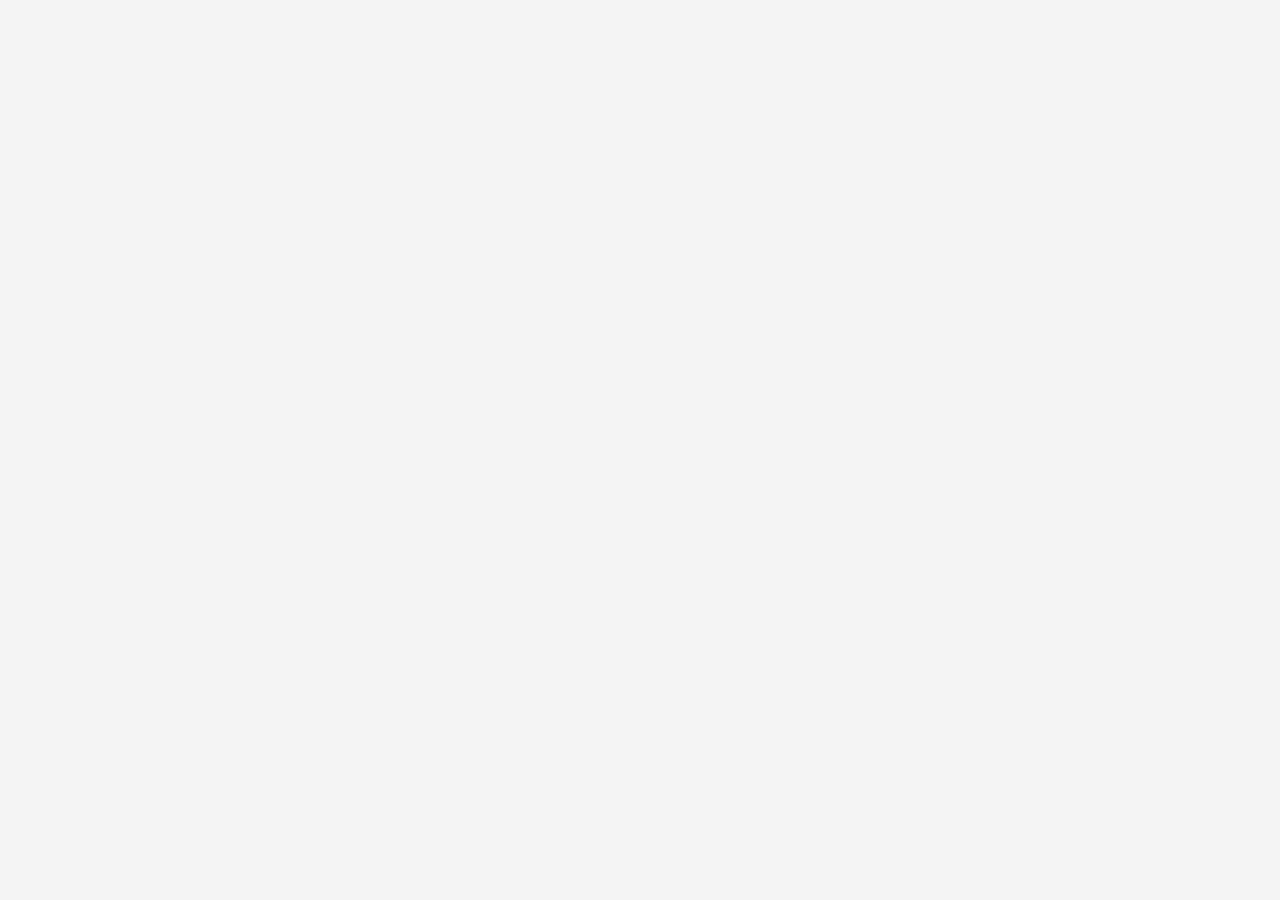
==== commit 8d383d24: "remove theme links" ====
--- a/index.html
+++ b/index.html
@@ -1,27 +1,406 @@
 <!DOCTYPE html>
 <html lang="en-US">
-  <head>
-    <meta charset="utf-8">
-    <meta name="viewport" content="width=device-width,initial-scale=1">
-    <title>a bookisher&#39;s blog</title>
-    <meta name="generator" content="VuePress 1.5.2">
-    <link rel="icon" href="/img/favicon.ico">
-    <meta name="description" content="我思故我在">
-    <meta name="keywords" content="技术博客,前端,前端开发,前端框架,技术文档">
-    <meta name="theme-color" content="#11a8cd">
-    <link rel="preload" href="/assets/css/0.styles.f0ed5119.css" as="style"><link rel="preload" href="/assets/js/app.b5074a68.js" as="script"><link rel="preload" href="/assets/js/2.ac9968e9.js" as="script"><link rel="preload" href="/assets/js/8.1d6c78cf.js" as="script"><link rel="prefetch" href="/assets/js/10.5a2421ac.js"><link rel="prefetch" href="/assets/js/11.cba95ae6.js"><link rel="prefetch" href="/assets/js/3.8a3f02bd.js"><link rel="prefetch" href="/assets/js/4.7a0a51fd.js"><link rel="prefetch" href="/assets/js/5.37813807.js"><link rel="prefetch" href="/assets/js/6.28a3c9c3.js"><link rel="prefetch" href="/assets/js/7.03f88ab2.js"><link rel="prefetch" href="/assets/js/9.fc82753f.js">
-    <link rel="stylesheet" href="/assets/css/0.styles.f0ed5119.css">
-  </head>
-  <body class="theme-mode-light">
-    <div id="app" data-server-rendered="true"><div class="theme-container sidebar-open no-sidebar"><header class="navbar blur"><div title="目录" class="sidebar-button"><svg xmlns="http://www.w3.org/2000/svg" aria-hidden="true" role="img" viewBox="0 0 448 512" class="icon"><path fill="currentColor" d="M436 124H12c-6.627 0-12-5.373-12-12V80c0-6.627 5.373-12 12-12h424c6.627 0 12 5.373 12 12v32c0 6.627-5.373 12-12 12zm0 160H12c-6.627 0-12-5.373-12-12v-32c0-6.627 5.373-12 12-12h424c6.627 0 12 5.373 12 12v32c0 6.627-5.373 12-12 12zm0 160H12c-6.627 0-12-5.373-12-12v-32c0-6.627 5.373-12 12-12h424c6.627 0 12 5.373 12 12v32c0 6.627-5.373 12-12 12z"></path></svg></div> <a href="/" aria-current="page" class="home-link router-link-exact-active router-link-active"><img src="/img/EB-logo.png" alt="a bookisher's blog" class="logo"> <span class="site-name can-hide">a bookisher's blog</span></a> <div class="links"><div class="search-box"><input aria-label="Search" autocomplete="off" spellcheck="false" value=""> <!----></div> <nav class="nav-links can-hide"><div class="nav-item"><a href="/" aria-current="page" class="nav-link router-link-exact-active router-link-active">首页</a></div><div class="nav-item"><div class="dropdown-wrapper"><button type="button" aria-label="前端" class="dropdown-title"><a href="/web/" class="link-title">前端</a> <span class="title" style="display:none;">前端</span> <span class="arrow right"></span></button> <ul class="nav-dropdown" style="display:none;"><li class="dropdown-item"><h4>前端文章</h4> <ul class="dropdown-subitem-wrapper"><li class="dropdown-subitem"><a href="/pages/8143cc480faf9a11/" class="nav-link">JavaScript</a></li><li class="dropdown-subitem"><a href="/pages/802a1ca6f7b71c59/" class="nav-link">Vue</a></li></ul></li><li class="dropdown-item"><h4>学习笔记</h4> <ul class="dropdown-subitem-wrapper"><li class="dropdown-subitem"><a href="/note/javascript/" class="nav-link">《JavaScript教程》笔记</a></li><li class="dropdown-subitem"><a href="/note/js/" class="nav-link">《JavaScript高级程序设计》笔记</a></li><li class="dropdown-subitem"><a href="/note/es6/" class="nav-link">《ES6 教程》笔记</a></li><li class="dropdown-subitem"><a href="/note/vue/" class="nav-link">《Vue》笔记</a></li><li class="dropdown-subitem"><a href="/note/typescript-axios/" class="nav-link">《TypeScript 从零实现 axios》</a></li><li class="dropdown-subitem"><a href="/note/git/" class="nav-link">《Git》学习笔记</a></li></ul></li></ul></div></div><div class="nav-item"><div class="dropdown-wrapper"><button type="button" aria-label="页面" class="dropdown-title"><a href="/ui/" class="link-title">页面</a> <span class="title" style="display:none;">页面</span> <span class="arrow right"></span></button> <ul class="nav-dropdown" style="display:none;"><li class="dropdown-item"><!----> <a href="/pages/8309a5b876fc95e3/" class="nav-link">HTML</a></li><li class="dropdown-item"><!----> <a href="/pages/0a83b083bdf257cb/" class="nav-link">CSS</a></li></ul></div></div><div class="nav-item"><div class="dropdown-wrapper"><button type="button" aria-label="技术" class="dropdown-title"><a href="/technology/" class="link-title">技术</a> <span class="title" style="display:none;">技术</span> <span class="arrow right"></span></button> <ul class="nav-dropdown" style="display:none;"><li class="dropdown-item"><!----> <a href="/pages/9a7ee40fc232253e/" class="nav-link">技术文档</a></li><li class="dropdown-item"><!----> <a href="/pages/4c778760be26d8b3/" class="nav-link">GitHub技巧</a></li><li class="dropdown-item"><!----> <a href="/pages/117708e0af7f0bd9/" class="nav-link">Nodejs</a></li><li class="dropdown-item"><!----> <a href="/pages/41f87d890d0a02af/" class="nav-link">博客搭建</a></li></ul></div></div><div class="nav-item"><div class="dropdown-wrapper"><button type="button" aria-label="更多" class="dropdown-title"><a href="/more/" class="link-title">更多</a> <span class="title" style="display:none;">更多</span> <span class="arrow right"></span></button> <ul class="nav-dropdown" style="display:none;"><li class="dropdown-item"><!----> <a href="/pages/f2a556/" class="nav-link">学习</a></li><li class="dropdown-item"><!----> <a href="/pages/aea6571b7a8bae86/" class="nav-link">面试</a></li><li class="dropdown-item"><!----> <a href="/pages/2d615df9a36a98ed/" class="nav-link">心情杂货</a></li><li class="dropdown-item"><!----> <a href="/pages/baaa02/" class="nav-link">实用技巧</a></li><li class="dropdown-item"><!----> <a href="/friends/" class="nav-link">友情链接</a></li></ul></div></div><div class="nav-item"><a href="/about/" class="nav-link">关于</a></div><div class="nav-item"><div class="dropdown-wrapper"><button type="button" aria-label="收藏" class="dropdown-title"><a href="/pages/beb6c0bd8a66cea6/" class="link-title">收藏</a> <span class="title" style="display:none;">收藏</span> <span class="arrow right"></span></button> <ul class="nav-dropdown" style="display:none;"><li class="dropdown-item"><!----> <a href="/pages/beb6c0bd8a66cea6/" class="nav-link">网站</a></li><li class="dropdown-item"><!----> <a href="/pages/eee83a9211a70f9d/" class="nav-link">资源</a></li><li class="dropdown-item"><!----> <a href="/pages/12df8ace52d493f6/" class="nav-link">Vue资源</a></li></ul></div></div><div class="nav-item"><div class="dropdown-wrapper"><button type="button" aria-label="索引" class="dropdown-title"><a href="/archives/" class="link-title">索引</a> <span class="title" style="display:none;">索引</span> <span class="arrow right"></span></button> <ul class="nav-dropdown" style="display:none;"><li class="dropdown-item"><!----> <a href="/categories/" class="nav-link">分类</a></li><li class="dropdown-item"><!----> <a href="/tags/" class="nav-link">标签</a></li><li class="dropdown-item"><!----> <a href="/archives/" class="nav-link">归档</a></li></ul></div></div> <a href="https://github.com/daydreamer-ca/bookisher" target="_blank" rel="noopener noreferrer" class="repo-link">
-    GitHub
-    <svg xmlns="http://www.w3.org/2000/svg" aria-hidden="true" x="0px" y="0px" viewBox="0 0 100 100" width="15" height="15" class="icon outbound"><path fill="currentColor" d="M18.8,85.1h56l0,0c2.2,0,4-1.8,4-4v-32h-8v28h-48v-48h28v-8h-32l0,0c-2.2,0-4,1.8-4,4v56C14.8,83.3,16.6,85.1,18.8,85.1z"></path> <polygon fill="currentColor" points="45.7,48.7 51.3,54.3 77.2,28.5 77.2,37.2 85.2,37.2 85.2,14.9 62.8,14.9 62.8,22.9 71.5,22.9"></polygon></svg></a></nav></div></header> <div class="sidebar-mask"></div> <aside class="sidebar" style="display:none;"><div class="blogger"><img src="/img/cow.jpg"> <div class="blogger-info"><h3>Tom Yang</h3> <span>老骥伏枥</span></div></div> <nav class="nav-links"><div class="nav-item"><a href="/" aria-current="page" class="nav-link router-link-exact-active router-link-active">首页</a></div><div class="nav-item"><div class="dropdown-wrapper"><button type="button" aria-label="前端" class="dropdown-title"><a href="/web/" class="link-title">前端</a> <span class="title" style="display:none;">前端</span> <span class="arrow right"></span></button> <ul class="nav-dropdown" style="display:none;"><li class="dropdown-item"><h4>前端文章</h4> <ul class="dropdown-subitem-wrapper"><li class="dropdown-subitem"><a href="/pages/8143cc480faf9a11/" class="nav-link">JavaScript</a></li><li class="dropdown-subitem"><a href="/pages/802a1ca6f7b71c59/" class="nav-link">Vue</a></li></ul></li><li class="dropdown-item"><h4>学习笔记</h4> <ul class="dropdown-subitem-wrapper"><li class="dropdown-subitem"><a href="/note/javascript/" class="nav-link">《JavaScript教程》笔记</a></li><li class="dropdown-subitem"><a href="/note/js/" class="nav-link">《JavaScript高级程序设计》笔记</a></li><li class="dropdown-subitem"><a href="/note/es6/" class="nav-link">《ES6 教程》笔记</a></li><li class="dropdown-subitem"><a href="/note/vue/" class="nav-link">《Vue》笔记</a></li><li class="dropdown-subitem"><a href="/note/typescript-axios/" class="nav-link">《TypeScript 从零实现 axios》</a></li><li class="dropdown-subitem"><a href="/note/git/" class="nav-link">《Git》学习笔记</a></li></ul></li></ul></div></div><div class="nav-item"><div class="dropdown-wrapper"><button type="button" aria-label="页面" class="dropdown-title"><a href="/ui/" class="link-title">页面</a> <span class="title" style="display:none;">页面</span> <span class="arrow right"></span></button> <ul class="nav-dropdown" style="display:none;"><li class="dropdown-item"><!----> <a href="/pages/8309a5b876fc95e3/" class="nav-link">HTML</a></li><li class="dropdown-item"><!----> <a href="/pages/0a83b083bdf257cb/" class="nav-link">CSS</a></li></ul></div></div><div class="nav-item"><div class="dropdown-wrapper"><button type="button" aria-label="技术" class="dropdown-title"><a href="/technology/" class="link-title">技术</a> <span class="title" style="display:none;">技术</span> <span class="arrow right"></span></button> <ul class="nav-dropdown" style="display:none;"><li class="dropdown-item"><!----> <a href="/pages/9a7ee40fc232253e/" class="nav-link">技术文档</a></li><li class="dropdown-item"><!----> <a href="/pages/4c778760be26d8b3/" class="nav-link">GitHub技巧</a></li><li class="dropdown-item"><!----> <a href="/pages/117708e0af7f0bd9/" class="nav-link">Nodejs</a></li><li class="dropdown-item"><!----> <a href="/pages/41f87d890d0a02af/" class="nav-link">博客搭建</a></li></ul></div></div><div class="nav-item"><div class="dropdown-wrapper"><button type="button" aria-label="更多" class="dropdown-title"><a href="/more/" class="link-title">更多</a> <span class="title" style="display:none;">更多</span> <span class="arrow right"></span></button> <ul class="nav-dropdown" style="display:none;"><li class="dropdown-item"><!----> <a href="/pages/f2a556/" class="nav-link">学习</a></li><li class="dropdown-item"><!----> <a href="/pages/aea6571b7a8bae86/" class="nav-link">面试</a></li><li class="dropdown-item"><!----> <a href="/pages/2d615df9a36a98ed/" class="nav-link">心情杂货</a></li><li class="dropdown-item"><!----> <a href="/pages/baaa02/" class="nav-link">实用技巧</a></li><li class="dropdown-item"><!----> <a href="/friends/" class="nav-link">友情链接</a></li></ul></div></div><div class="nav-item"><a href="/about/" class="nav-link">关于</a></div><div class="nav-item"><div class="dropdown-wrapper"><button type="button" aria-label="收藏" class="dropdown-title"><a href="/pages/beb6c0bd8a66cea6/" class="link-title">收藏</a> <span class="title" style="display:none;">收藏</span> <span class="arrow right"></span></button> <ul class="nav-dropdown" style="display:none;"><li class="dropdown-item"><!----> <a href="/pages/beb6c0bd8a66cea6/" class="nav-link">网站</a></li><li class="dropdown-item"><!----> <a href="/pages/eee83a9211a70f9d/" class="nav-link">资源</a></li><li class="dropdown-item"><!----> <a href="/pages/12df8ace52d493f6/" class="nav-link">Vue资源</a></li></ul></div></div><div class="nav-item"><div class="dropdown-wrapper"><button type="button" aria-label="索引" class="dropdown-title"><a href="/archives/" class="link-title">索引</a> <span class="title" style="display:none;">索引</span> <span class="arrow right"></span></button> <ul class="nav-dropdown" style="display:none;"><li class="dropdown-item"><!----> <a href="/categories/" class="nav-link">分类</a></li><li class="dropdown-item"><!----> <a href="/tags/" class="nav-link">标签</a></li><li class="dropdown-item"><!----> <a href="/archives/" class="nav-link">归档</a></li></ul></div></div> <a href="https://github.com/daydreamer-ca/bookisher" target="_blank" rel="noopener noreferrer" class="repo-link">
-    GitHub
-    <svg xmlns="http://www.w3.org/2000/svg" aria-hidden="true" x="0px" y="0px" viewBox="0 0 100 100" width="15" height="15" class="icon outbound"><path fill="currentColor" d="M18.8,85.1h56l0,0c2.2,0,4-1.8,4-4v-32h-8v28h-48v-48h28v-8h-32l0,0c-2.2,0-4,1.8-4,4v56C14.8,83.3,16.6,85.1,18.8,85.1z"></path> <polygon fill="currentColor" points="45.7,48.7 51.3,54.3 77.2,28.5 77.2,37.2 85.2,37.2 85.2,14.9 62.8,14.9 62.8,22.9 71.5,22.9"></polygon></svg></a></nav>  <!----> </aside> <div class="home-wrapper" data-v-28f33fbf><div class="banner" style="background:rgb(40,40,45) url([data-uri]);" data-v-28f33fbf><div class="banner-conent" data-v-28f33fbf><header class="hero" data-v-28f33fbf><!----> <h1 id="main-title" data-v-28f33fbf>Tom's blog</h1> <p class="description" data-v-28f33fbf>孺子牛。</p> <!----></header> <div class="features" data-v-28f33fbf><div class="feature" data-v-28f33fbf><a href="/web/" data-v-28f33fbf><img src="/img/web.png" alt="前端" class="feature-img" data-v-28f33fbf> <h2 data-v-28f33fbf>前端</h2> <p data-v-28f33fbf>JavaScript、ES6、Vue框架等前端技术</p></a></div><div class="feature" data-v-28f33fbf><a href="/ui/" data-v-28f33fbf><img src="/img/ui.png" alt="页面" class="feature-img" data-v-28f33fbf> <h2 data-v-28f33fbf>页面</h2> <p data-v-28f33fbf>html(5)/css(3)，前端页面相关技术</p></a></div><div class="feature" data-v-28f33fbf><a href="/technology/" data-v-28f33fbf><img src="/img/other.png" alt="技术" class="feature-img" data-v-28f33fbf> <h2 data-v-28f33fbf>技术</h2> <p data-v-28f33fbf>技术文档、教程、技巧、总结等文章</p></a></div></div></div> <div class="slide-banner" style="display:none;" data-v-28f33fbf><div class="banner-wrapper" data-v-28f33fbf><div class="slide-banner-scroll" data-v-28f33fbf><div class="slide-banner-wrapper" data-v-28f33fbf><div class="slide-item" data-v-28f33fbf><a href="/web/" data-v-28f33fbf><img src="/img/web.png" alt="前端" class="feature-img" data-v-28f33fbf> <h2 data-v-28f33fbf>前端</h2> <p data-v-28f33fbf>JavaScript、ES6、Vue框架等前端技术</p></a></div><div class="slide-item" data-v-28f33fbf><a href="/ui/" data-v-28f33fbf><img src="/img/ui.png" alt="页面" class="feature-img" data-v-28f33fbf> <h2 data-v-28f33fbf>页面</h2> <p data-v-28f33fbf>html(5)/css(3)，前端页面相关技术</p></a></div><div class="slide-item" data-v-28f33fbf><a href="/technology/" data-v-28f33fbf><img src="/img/other.png" alt="技术" class="feature-img" data-v-28f33fbf> <h2 data-v-28f33fbf>技术</h2> <p data-v-28f33fbf>技术文档、教程、技巧、总结等文章</p></a></div></div></div> <div class="docs-wrapper" data-v-28f33fbf><span class="doc active" data-v-28f33fbf></span><span class="doc" data-v-28f33fbf></span><span class="doc" data-v-28f33fbf></span></div></div></div></div> <div class="main-wrapper" data-v-28f33fbf><div class="main-left"><div class="post-list" data-v-28f33fbf><div></div></div> <div class="pagination" style="display:none;" data-v-28f33fbf><span class="card-box prev iconfont icon-jiantou-zuo disabled"><p>上一页</p></span> <div class="pagination-list"></div> <span class="card-box next iconfont icon-jiantou-you"><p>下一页</p></span></div> <div class="theme-vdoing-content custom card-box content__default" data-v-28f33fbf></div></div> <div class="main-right"><aside class="blogger-wrapper card-box" data-v-28f33fbf><div class="avatar"><img src="/img/cow.jpg" alt="头像" title="我好看吗"></div> <div class="icons"><a href="mailto:13296599@qq.com" title="发邮件" target="_blank" class="iconfont icon-youjian" style="width:50%;"></a><a href="https://github.com/daydreamer-ca" title="GitHub" target="_blank" class="iconfont icon-github" style="width:50%;"></a></div> <div class="blogger"><span class="name">Tom Yang</span> <span class="slogan">老骥伏枥</span></div></aside> <!----> <!----></div></div></div> <div class="footer"><div class="icons"><a href="mailto:13296599@qq.com" title="发邮件" target="_blank" class="iconfont icon-youjian"></a><a href="https://github.com/daydreamer-ca" title="GitHub" target="_blank" class="iconfont icon-github"></a></div> 
-  Theme by
-  <a href="https://github.com/xugaoyi/vuepress-theme-vdoing" target="_blank" title="本站主题">Vdoing</a> 
-    | Copyright © 2020-2020
-    <span></span></div> <div class="buttons"><div title="返回顶部" class="button blur go-to-top iconfont icon-fanhuidingbu" style="display:none;"></div> <div title="去评论" class="button blur go-to-comment iconfont icon-pinglun" style="display:none;"></div> <div title="主题模式" class="button blur theme-mode-but iconfont icon-zhuti"><ul class="select-box" style="display:none;"><li class="iconfont icon-zidong">跟随系统</li><li class="iconfont icon-rijianmoshi">浅色模式</li><li class="iconfont icon-yejianmoshi">深色模式</li><li class="iconfont icon-yuedu">阅读模式</li></ul></div></div> <!----></div><div class="global-ui"><div></div></div></div>
-    <script src="/assets/js/app.b5074a68.js" defer></script><script src="/assets/js/2.ac9968e9.js" defer></script><script src="/assets/js/8.1d6c78cf.js" defer></script>
-  </body>
+
+<head>
+  <meta charset="utf-8">
+  <meta name="viewport" content="width=device-width,initial-scale=1">
+  <title>a bookisher&#39;s blog</title>
+  <meta name="generator" content="VuePress 1.5.2">
+  <link rel="icon" href="/img/favicon.ico">
+  <meta name="description" content="我思故我在">
+  <meta name="keywords" content="技术博客,前端,前端开发,前端框架,技术文档">
+  <meta name="theme-color" content="#11a8cd">
+  <link rel="preload" href="/assets/css/0.styles.f0ed5119.css" as="style">
+  <link rel="preload" href="/assets/js/app.b5074a68.js" as="script">
+  <link rel="preload" href="/assets/js/2.ac9968e9.js" as="script">
+  <link rel="preload" href="/assets/js/8.1d6c78cf.js" as="script">
+  <link rel="prefetch" href="/assets/js/10.5a2421ac.js">
+  <link rel="prefetch" href="/assets/js/11.cba95ae6.js">
+  <link rel="prefetch" href="/assets/js/3.8a3f02bd.js">
+  <link rel="prefetch" href="/assets/js/4.7a0a51fd.js">
+  <link rel="prefetch" href="/assets/js/5.37813807.js">
+  <link rel="prefetch" href="/assets/js/6.28a3c9c3.js">
+  <link rel="prefetch" href="/assets/js/7.03f88ab2.js">
+  <link rel="prefetch" href="/assets/js/9.fc82753f.js">
+  <link rel="stylesheet" href="/assets/css/0.styles.f0ed5119.css">
+</head>
+
+<body class="theme-mode-light">
+  <div id="app" data-server-rendered="true">
+    <div class="theme-container sidebar-open no-sidebar">
+      <header class="navbar blur">
+        <div title="目录" class="sidebar-button"><svg xmlns="http://www.w3.org/2000/svg" aria-hidden="true" role="img"
+            viewBox="0 0 448 512" class="icon">
+            <path fill="currentColor"
+              d="M436 124H12c-6.627 0-12-5.373-12-12V80c0-6.627 5.373-12 12-12h424c6.627 0 12 5.373 12 12v32c0 6.627-5.373 12-12 12zm0 160H12c-6.627 0-12-5.373-12-12v-32c0-6.627 5.373-12 12-12h424c6.627 0 12 5.373 12 12v32c0 6.627-5.373 12-12 12zm0 160H12c-6.627 0-12-5.373-12-12v-32c0-6.627 5.373-12 12-12h424c6.627 0 12 5.373 12 12v32c0 6.627-5.373 12-12 12z">
+            </path>
+          </svg></div> <a href="/" aria-current="page"
+          class="home-link router-link-exact-active router-link-active"><img src="/img/EB-logo.png"
+            alt="a bookisher's blog" class="logo"> <span class="site-name can-hide">a bookisher's blog</span></a>
+        <div class="links">
+          <div class="search-box"><input aria-label="Search" autocomplete="off" spellcheck="false" value="">
+            <!---->
+          </div>
+          <nav class="nav-links can-hide">
+            <div class="nav-item"><a href="/" aria-current="page"
+                class="nav-link router-link-exact-active router-link-active">首页</a></div>
+            <div class="nav-item">
+              <div class="dropdown-wrapper"><button type="button" aria-label="前端" class="dropdown-title"><a href="/web/"
+                    class="link-title">前端</a> <span class="title" style="display:none;">前端</span> <span
+                    class="arrow right"></span></button>
+                <ul class="nav-dropdown" style="display:none;">
+                  <li class="dropdown-item">
+                    <h4>前端文章</h4>
+                    <ul class="dropdown-subitem-wrapper">
+                      <li class="dropdown-subitem"><a href="/pages/8143cc480faf9a11/" class="nav-link">JavaScript</a>
+                      </li>
+                      <li class="dropdown-subitem"><a href="/pages/802a1ca6f7b71c59/" class="nav-link">Vue</a></li>
+                    </ul>
+                  </li>
+                  <li class="dropdown-item">
+                    <h4>学习笔记</h4>
+                    <ul class="dropdown-subitem-wrapper">
+                      <li class="dropdown-subitem"><a href="/note/javascript/" class="nav-link">《JavaScript教程》笔记</a>
+                      </li>
+                      <li class="dropdown-subitem"><a href="/note/js/" class="nav-link">《JavaScript高级程序设计》笔记</a></li>
+                      <li class="dropdown-subitem"><a href="/note/es6/" class="nav-link">《ES6 教程》笔记</a></li>
+                      <li class="dropdown-subitem"><a href="/note/vue/" class="nav-link">《Vue》笔记</a></li>
+                      <li class="dropdown-subitem"><a href="/note/typescript-axios/" class="nav-link">《TypeScript 从零实现
+                          axios》</a></li>
+                      <li class="dropdown-subitem"><a href="/note/git/" class="nav-link">《Git》学习笔记</a></li>
+                    </ul>
+                  </li>
+                </ul>
+              </div>
+            </div>
+            <div class="nav-item">
+              <div class="dropdown-wrapper"><button type="button" aria-label="页面" class="dropdown-title"><a href="/ui/"
+                    class="link-title">页面</a> <span class="title" style="display:none;">页面</span> <span
+                    class="arrow right"></span></button>
+                <ul class="nav-dropdown" style="display:none;">
+                  <li class="dropdown-item">
+                    <!----> <a href="/pages/8309a5b876fc95e3/" class="nav-link">HTML</a></li>
+                  <li class="dropdown-item">
+                    <!----> <a href="/pages/0a83b083bdf257cb/" class="nav-link">CSS</a></li>
+                </ul>
+              </div>
+            </div>
+            <div class="nav-item">
+              <div class="dropdown-wrapper"><button type="button" aria-label="技术" class="dropdown-title"><a
+                    href="/technology/" class="link-title">技术</a> <span class="title" style="display:none;">技术</span>
+                  <span class="arrow right"></span></button>
+                <ul class="nav-dropdown" style="display:none;">
+                  <li class="dropdown-item">
+                    <!----> <a href="/pages/9a7ee40fc232253e/" class="nav-link">技术文档</a></li>
+                  <li class="dropdown-item">
+                    <!----> <a href="/pages/4c778760be26d8b3/" class="nav-link">GitHub技巧</a></li>
+                  <li class="dropdown-item">
+                    <!----> <a href="/pages/117708e0af7f0bd9/" class="nav-link">Nodejs</a></li>
+                  <li class="dropdown-item">
+                    <!----> <a href="/pages/41f87d890d0a02af/" class="nav-link">博客搭建</a></li>
+                </ul>
+              </div>
+            </div>
+            <div class="nav-item">
+              <div class="dropdown-wrapper"><button type="button" aria-label="更多" class="dropdown-title"><a
+                    href="/more/" class="link-title">更多</a> <span class="title" style="display:none;">更多</span> <span
+                    class="arrow right"></span></button>
+                <ul class="nav-dropdown" style="display:none;">
+                  <li class="dropdown-item">
+                    <!----> <a href="/pages/f2a556/" class="nav-link">学习</a></li>
+                  <li class="dropdown-item">
+                    <!----> <a href="/pages/aea6571b7a8bae86/" class="nav-link">面试</a></li>
+                  <li class="dropdown-item">
+                    <!----> <a href="/pages/2d615df9a36a98ed/" class="nav-link">心情杂货</a></li>
+                  <li class="dropdown-item">
+                    <!----> <a href="/pages/baaa02/" class="nav-link">实用技巧</a></li>
+                  <li class="dropdown-item">
+                    <!----> <a href="/friends/" class="nav-link">友情链接</a></li>
+                </ul>
+              </div>
+            </div>
+            <div class="nav-item"><a href="/about/" class="nav-link">关于</a></div>
+            <div class="nav-item">
+              <div class="dropdown-wrapper"><button type="button" aria-label="收藏" class="dropdown-title"><a
+                    href="/pages/beb6c0bd8a66cea6/" class="link-title">收藏</a> <span class="title"
+                    style="display:none;">收藏</span> <span class="arrow right"></span></button>
+                <ul class="nav-dropdown" style="display:none;">
+                  <li class="dropdown-item">
+                    <!----> <a href="/pages/beb6c0bd8a66cea6/" class="nav-link">网站</a></li>
+                  <li class="dropdown-item">
+                    <!----> <a href="/pages/eee83a9211a70f9d/" class="nav-link">资源</a></li>
+                  <li class="dropdown-item">
+                    <!----> <a href="/pages/12df8ace52d493f6/" class="nav-link">Vue资源</a></li>
+                </ul>
+              </div>
+            </div>
+            <div class="nav-item">
+              <div class="dropdown-wrapper"><button type="button" aria-label="索引" class="dropdown-title"><a
+                    href="/archives/" class="link-title">索引</a> <span class="title" style="display:none;">索引</span>
+                  <span class="arrow right"></span></button>
+                <ul class="nav-dropdown" style="display:none;">
+                  <li class="dropdown-item">
+                    <!----> <a href="/categories/" class="nav-link">分类</a></li>
+                  <li class="dropdown-item">
+                    <!----> <a href="/tags/" class="nav-link">标签</a></li>
+                  <li class="dropdown-item">
+                    <!----> <a href="/archives/" class="nav-link">归档</a></li>
+                </ul>
+              </div>
+            </div> <a href="https://github.com/daydreamer-ca/bookisher" target="_blank" rel="noopener noreferrer"
+              class="repo-link">
+              GitHub
+              <svg xmlns="http://www.w3.org/2000/svg" aria-hidden="true" x="0px" y="0px" viewBox="0 0 100 100"
+                width="15" height="15" class="icon outbound">
+                <path fill="currentColor"
+                  d="M18.8,85.1h56l0,0c2.2,0,4-1.8,4-4v-32h-8v28h-48v-48h28v-8h-32l0,0c-2.2,0-4,1.8-4,4v56C14.8,83.3,16.6,85.1,18.8,85.1z">
+                </path>
+                <polygon fill="currentColor"
+                  points="45.7,48.7 51.3,54.3 77.2,28.5 77.2,37.2 85.2,37.2 85.2,14.9 62.8,14.9 62.8,22.9 71.5,22.9">
+                </polygon>
+              </svg></a>
+          </nav>
+        </div>
+      </header>
+      <div class="sidebar-mask"></div>
+      <aside class="sidebar" style="display:none;">
+        <div class="blogger"><img src="/img/cow.jpg">
+          <div class="blogger-info">
+            <h3>Tom Yang</h3> <span>老骥伏枥</span>
+          </div>
+        </div>
+        <nav class="nav-links">
+          <div class="nav-item"><a href="/" aria-current="page"
+              class="nav-link router-link-exact-active router-link-active">首页</a></div>
+          <div class="nav-item">
+            <div class="dropdown-wrapper"><button type="button" aria-label="前端" class="dropdown-title"><a href="/web/"
+                  class="link-title">前端</a> <span class="title" style="display:none;">前端</span> <span
+                  class="arrow right"></span></button>
+              <ul class="nav-dropdown" style="display:none;">
+                <li class="dropdown-item">
+                  <h4>前端文章</h4>
+                  <ul class="dropdown-subitem-wrapper">
+                    <li class="dropdown-subitem"><a href="/pages/8143cc480faf9a11/" class="nav-link">JavaScript</a></li>
+                    <li class="dropdown-subitem"><a href="/pages/802a1ca6f7b71c59/" class="nav-link">Vue</a></li>
+                  </ul>
+                </li>
+                <li class="dropdown-item">
+                  <h4>学习笔记</h4>
+                  <ul class="dropdown-subitem-wrapper">
+                    <li class="dropdown-subitem"><a href="/note/javascript/" class="nav-link">《JavaScript教程》笔记</a></li>
+                    <li class="dropdown-subitem"><a href="/note/js/" class="nav-link">《JavaScript高级程序设计》笔记</a></li>
+                    <li class="dropdown-subitem"><a href="/note/es6/" class="nav-link">《ES6 教程》笔记</a></li>
+                    <li class="dropdown-subitem"><a href="/note/vue/" class="nav-link">《Vue》笔记</a></li>
+                    <li class="dropdown-subitem"><a href="/note/typescript-axios/" class="nav-link">《TypeScript 从零实现
+                        axios》</a></li>
+                    <li class="dropdown-subitem"><a href="/note/git/" class="nav-link">《Git》学习笔记</a></li>
+                  </ul>
+                </li>
+              </ul>
+            </div>
+          </div>
+          <div class="nav-item">
+            <div class="dropdown-wrapper"><button type="button" aria-label="页面" class="dropdown-title"><a href="/ui/"
+                  class="link-title">页面</a> <span class="title" style="display:none;">页面</span> <span
+                  class="arrow right"></span></button>
+              <ul class="nav-dropdown" style="display:none;">
+                <li class="dropdown-item">
+                  <!----> <a href="/pages/8309a5b876fc95e3/" class="nav-link">HTML</a></li>
+                <li class="dropdown-item">
+                  <!----> <a href="/pages/0a83b083bdf257cb/" class="nav-link">CSS</a></li>
+              </ul>
+            </div>
+          </div>
+          <div class="nav-item">
+            <div class="dropdown-wrapper"><button type="button" aria-label="技术" class="dropdown-title"><a
+                  href="/technology/" class="link-title">技术</a> <span class="title" style="display:none;">技术</span>
+                <span class="arrow right"></span></button>
+              <ul class="nav-dropdown" style="display:none;">
+                <li class="dropdown-item">
+                  <!----> <a href="/pages/9a7ee40fc232253e/" class="nav-link">技术文档</a></li>
+                <li class="dropdown-item">
+                  <!----> <a href="/pages/4c778760be26d8b3/" class="nav-link">GitHub技巧</a></li>
+                <li class="dropdown-item">
+                  <!----> <a href="/pages/117708e0af7f0bd9/" class="nav-link">Nodejs</a></li>
+                <li class="dropdown-item">
+                  <!----> <a href="/pages/41f87d890d0a02af/" class="nav-link">博客搭建</a></li>
+              </ul>
+            </div>
+          </div>
+          <div class="nav-item">
+            <div class="dropdown-wrapper"><button type="button" aria-label="更多" class="dropdown-title"><a href="/more/"
+                  class="link-title">更多</a> <span class="title" style="display:none;">更多</span> <span
+                  class="arrow right"></span></button>
+              <ul class="nav-dropdown" style="display:none;">
+                <li class="dropdown-item">
+                  <!----> <a href="/pages/f2a556/" class="nav-link">学习</a></li>
+                <li class="dropdown-item">
+                  <!----> <a href="/pages/aea6571b7a8bae86/" class="nav-link">面试</a></li>
+                <li class="dropdown-item">
+                  <!----> <a href="/pages/2d615df9a36a98ed/" class="nav-link">心情杂货</a></li>
+                <li class="dropdown-item">
+                  <!----> <a href="/pages/baaa02/" class="nav-link">实用技巧</a></li>
+                <li class="dropdown-item">
+                  <!----> <a href="/friends/" class="nav-link">友情链接</a></li>
+              </ul>
+            </div>
+          </div>
+          <div class="nav-item"><a href="/about/" class="nav-link">关于</a></div>
+          <div class="nav-item">
+            <div class="dropdown-wrapper"><button type="button" aria-label="收藏" class="dropdown-title"><a
+                  href="/pages/beb6c0bd8a66cea6/" class="link-title">收藏</a> <span class="title"
+                  style="display:none;">收藏</span> <span class="arrow right"></span></button>
+              <ul class="nav-dropdown" style="display:none;">
+                <li class="dropdown-item">
+                  <!----> <a href="/pages/beb6c0bd8a66cea6/" class="nav-link">网站</a></li>
+                <li class="dropdown-item">
+                  <!----> <a href="/pages/eee83a9211a70f9d/" class="nav-link">资源</a></li>
+                <li class="dropdown-item">
+                  <!----> <a href="/pages/12df8ace52d493f6/" class="nav-link">Vue资源</a></li>
+              </ul>
+            </div>
+          </div>
+          <div class="nav-item">
+            <div class="dropdown-wrapper"><button type="button" aria-label="索引" class="dropdown-title"><a
+                  href="/archives/" class="link-title">索引</a> <span class="title" style="display:none;">索引</span> <span
+                  class="arrow right"></span></button>
+              <ul class="nav-dropdown" style="display:none;">
+                <li class="dropdown-item">
+                  <!----> <a href="/categories/" class="nav-link">分类</a></li>
+                <li class="dropdown-item">
+                  <!----> <a href="/tags/" class="nav-link">标签</a></li>
+                <li class="dropdown-item">
+                  <!----> <a href="/archives/" class="nav-link">归档</a></li>
+              </ul>
+            </div>
+          </div> <a href="https://github.com/daydreamer-ca/bookisher" target="_blank" rel="noopener noreferrer"
+            class="repo-link">
+            GitHub
+            <svg xmlns="http://www.w3.org/2000/svg" aria-hidden="true" x="0px" y="0px" viewBox="0 0 100 100" width="15"
+              height="15" class="icon outbound">
+              <path fill="currentColor"
+                d="M18.8,85.1h56l0,0c2.2,0,4-1.8,4-4v-32h-8v28h-48v-48h28v-8h-32l0,0c-2.2,0-4,1.8-4,4v56C14.8,83.3,16.6,85.1,18.8,85.1z">
+              </path>
+              <polygon fill="currentColor"
+                points="45.7,48.7 51.3,54.3 77.2,28.5 77.2,37.2 85.2,37.2 85.2,14.9 62.8,14.9 62.8,22.9 71.5,22.9">
+              </polygon>
+            </svg></a>
+        </nav>
+        <!---->
+      </aside>
+      <div class="home-wrapper" data-v-28f33fbf>
+        <div class="banner"
+          style="background:rgb(40,40,45) url([data-uri]);"
+          data-v-28f33fbf>
+          <div class="banner-conent" data-v-28f33fbf>
+            <header class="hero" data-v-28f33fbf>
+              <!---->
+              <h1 id="main-title" data-v-28f33fbf>Tom's blog</h1>
+              <p class="description" data-v-28f33fbf>孺子牛。</p>
+              <!---->
+            </header>
+            <div class="features" data-v-28f33fbf>
+              <div class="feature" data-v-28f33fbf><a href="/web/" data-v-28f33fbf><img src="/img/web.png" alt="前端"
+                    class="feature-img" data-v-28f33fbf>
+                  <h2 data-v-28f33fbf>前端</h2>
+                  <p data-v-28f33fbf>JavaScript、ES6、Vue框架等前端技术</p>
+                </a></div>
+              <div class="feature" data-v-28f33fbf><a href="/ui/" data-v-28f33fbf><img src="/img/ui.png" alt="页面"
+                    class="feature-img" data-v-28f33fbf>
+                  <h2 data-v-28f33fbf>页面</h2>
+                  <p data-v-28f33fbf>html(5)/css(3)，前端页面相关技术</p>
+                </a></div>
+              <div class="feature" data-v-28f33fbf><a href="/technology/" data-v-28f33fbf><img src="/img/other.png"
+                    alt="技术" class="feature-img" data-v-28f33fbf>
+                  <h2 data-v-28f33fbf>技术</h2>
+                  <p data-v-28f33fbf>技术文档、教程、技巧、总结等文章</p>
+                </a></div>
+            </div>
+          </div>
+          <div class="slide-banner" style="display:none;" data-v-28f33fbf>
+            <div class="banner-wrapper" data-v-28f33fbf>
+              <div class="slide-banner-scroll" data-v-28f33fbf>
+                <div class="slide-banner-wrapper" data-v-28f33fbf>
+                  <div class="slide-item" data-v-28f33fbf><a href="/web/" data-v-28f33fbf><img src="/img/web.png"
+                        alt="前端" class="feature-img" data-v-28f33fbf>
+                      <h2 data-v-28f33fbf>前端</h2>
+                      <p data-v-28f33fbf>JavaScript、ES6、Vue框架等前端技术</p>
+                    </a></div>
+                  <div class="slide-item" data-v-28f33fbf><a href="/ui/" data-v-28f33fbf><img src="/img/ui.png" alt="页面"
+                        class="feature-img" data-v-28f33fbf>
+                      <h2 data-v-28f33fbf>页面</h2>
+                      <p data-v-28f33fbf>html(5)/css(3)，前端页面相关技术</p>
+                    </a></div>
+                  <div class="slide-item" data-v-28f33fbf><a href="/technology/" data-v-28f33fbf><img
+                        src="/img/other.png" alt="技术" class="feature-img" data-v-28f33fbf>
+                      <h2 data-v-28f33fbf>技术</h2>
+                      <p data-v-28f33fbf>技术文档、教程、技巧、总结等文章</p>
+                    </a></div>
+                </div>
+              </div>
+              <div class="docs-wrapper" data-v-28f33fbf><span class="doc active" data-v-28f33fbf></span><span
+                  class="doc" data-v-28f33fbf></span><span class="doc" data-v-28f33fbf></span></div>
+            </div>
+          </div>
+        </div>
+        <div class="main-wrapper" data-v-28f33fbf>
+          <div class="main-left">
+            <div class="post-list" data-v-28f33fbf>
+              <div></div>
+            </div>
+            <div class="pagination" style="display:none;" data-v-28f33fbf><span
+                class="card-box prev iconfont icon-jiantou-zuo disabled">
+                <p>上一页</p>
+              </span>
+              <div class="pagination-list"></div> <span class="card-box next iconfont icon-jiantou-you">
+                <p>下一页</p>
+              </span>
+            </div>
+            <div class="theme-vdoing-content custom card-box content__default" data-v-28f33fbf></div>
+          </div>
+          <div class="main-right">
+            <aside class="blogger-wrapper card-box" data-v-28f33fbf>
+              <div class="avatar"><img src="/img/cow.jpg" alt="头像" title="我好看吗"></div>
+              <div class="icons"><a href="mailto:13296599@qq.com" title="发邮件" target="_blank"
+                  class="iconfont icon-youjian" style="width:50%;"></a><a href="https://github.com/daydreamer-ca"
+                  title="GitHub" target="_blank" class="iconfont icon-github" style="width:50%;"></a></div>
+              <div class="blogger"><span class="name">Tom Yang</span> <span class="slogan">老骥伏枥</span></div>
+            </aside>
+            <!---->
+            <!---->
+          </div>
+        </div>
+      </div>
+      <div class="footer">
+        <div class="icons"><a href="mailto:13296599@qq.com" title="发邮件" target="_blank"
+            class="iconfont icon-youjian"></a><a href="https://github.com/daydreamer-ca" title="GitHub" target="_blank"
+            class="iconfont icon-github"></a></div>
+        Theme by
+        <a href="" target="_blank" title="本站主题">Vdoing</a>
+        | Copyright © 2020-2020
+        <span></span>
+      </div>
+      <div class="buttons">
+        <div title="返回顶部" class="button blur go-to-top iconfont icon-fanhuidingbu" style="display:none;"></div>
+        <div title="去评论" class="button blur go-to-comment iconfont icon-pinglun" style="display:none;"></div>
+        <div title="主题模式" class="button blur theme-mode-but iconfont icon-zhuti">
+          <ul class="select-box" style="display:none;">
+            <li class="iconfont icon-zidong">跟随系统</li>
+            <li class="iconfont icon-rijianmoshi">浅色模式</li>
+            <li class="iconfont icon-yejianmoshi">深色模式</li>
+            <li class="iconfont icon-yuedu">阅读模式</li>
+          </ul>
+        </div>
+      </div>
+      <!---->
+    </div>
+    <div class="global-ui">
+      <div></div>
+    </div>
+  </div>
+  <script src="/assets/js/app.b5074a68.js" defer></script>
+  <script src="/assets/js/2.ac9968e9.js" defer></script>
+  <script src="/assets/js/8.1d6c78cf.js" defer></script>
+</body>
+
 </html>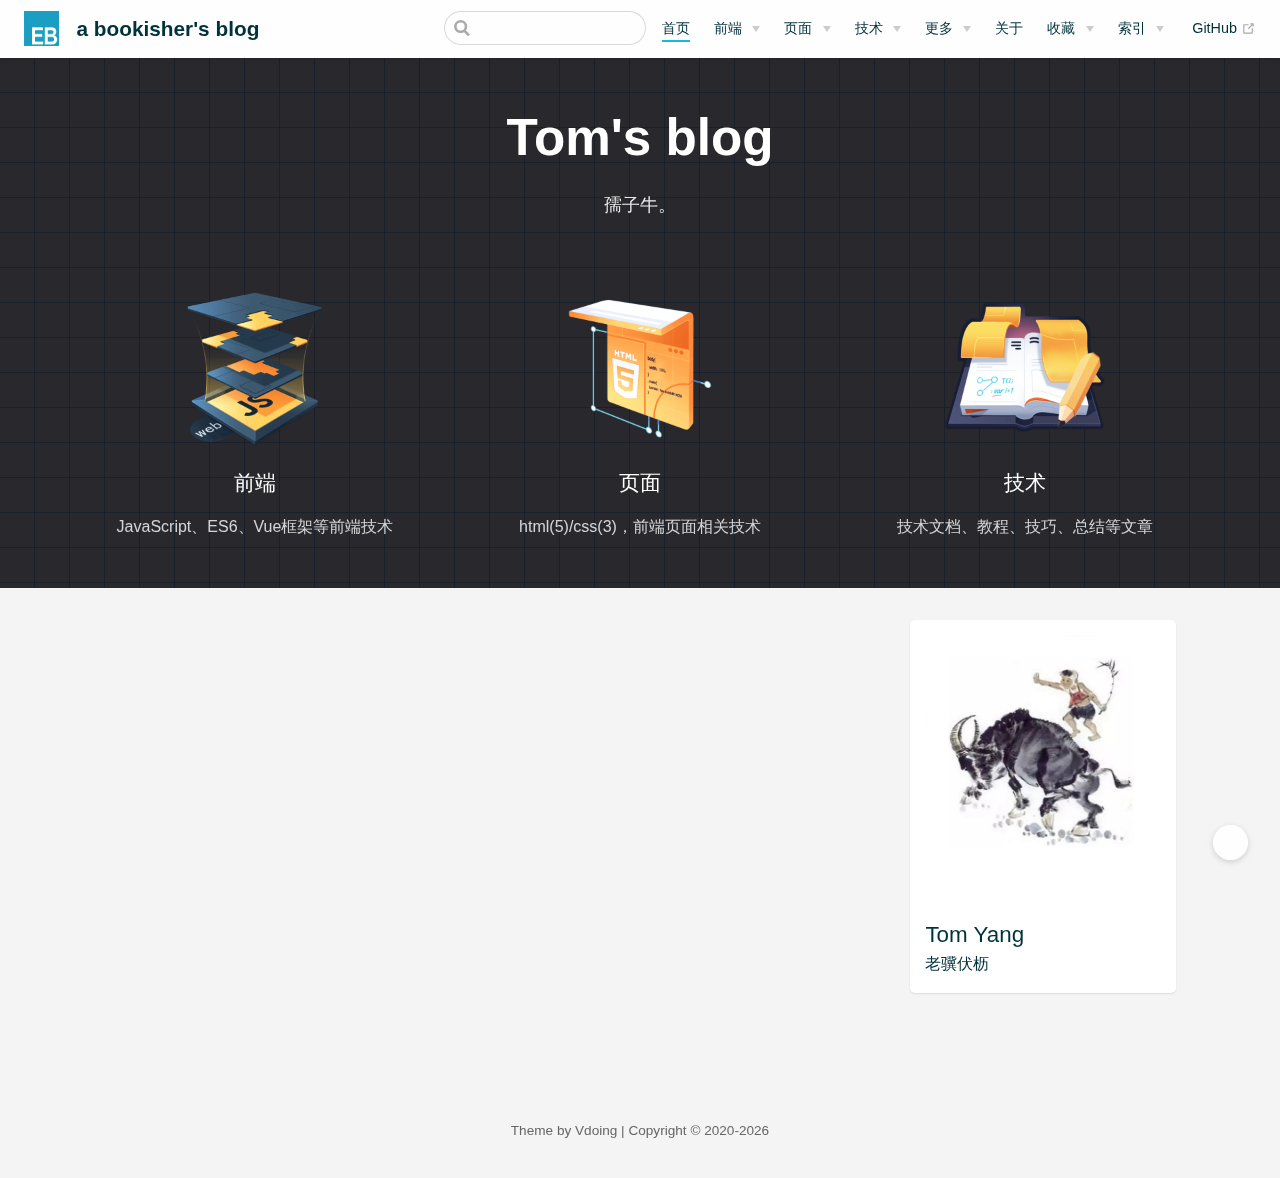
==== commit 4d3f4d36: "reset theme links" ====
--- a/index.html
+++ b/index.html
@@ -1,406 +1,27 @@
 <!DOCTYPE html>
 <html lang="en-US">
-
-<head>
-  <meta charset="utf-8">
-  <meta name="viewport" content="width=device-width,initial-scale=1">
-  <title>a bookisher&#39;s blog</title>
-  <meta name="generator" content="VuePress 1.5.2">
-  <link rel="icon" href="/img/favicon.ico">
-  <meta name="description" content="我思故我在">
-  <meta name="keywords" content="技术博客,前端,前端开发,前端框架,技术文档">
-  <meta name="theme-color" content="#11a8cd">
-  <link rel="preload" href="/assets/css/0.styles.f0ed5119.css" as="style">
-  <link rel="preload" href="/assets/js/app.b5074a68.js" as="script">
-  <link rel="preload" href="/assets/js/2.ac9968e9.js" as="script">
-  <link rel="preload" href="/assets/js/8.1d6c78cf.js" as="script">
-  <link rel="prefetch" href="/assets/js/10.5a2421ac.js">
-  <link rel="prefetch" href="/assets/js/11.cba95ae6.js">
-  <link rel="prefetch" href="/assets/js/3.8a3f02bd.js">
-  <link rel="prefetch" href="/assets/js/4.7a0a51fd.js">
-  <link rel="prefetch" href="/assets/js/5.37813807.js">
-  <link rel="prefetch" href="/assets/js/6.28a3c9c3.js">
-  <link rel="prefetch" href="/assets/js/7.03f88ab2.js">
-  <link rel="prefetch" href="/assets/js/9.fc82753f.js">
-  <link rel="stylesheet" href="/assets/css/0.styles.f0ed5119.css">
-</head>
-
-<body class="theme-mode-light">
-  <div id="app" data-server-rendered="true">
-    <div class="theme-container sidebar-open no-sidebar">
-      <header class="navbar blur">
-        <div title="目录" class="sidebar-button"><svg xmlns="http://www.w3.org/2000/svg" aria-hidden="true" role="img"
-            viewBox="0 0 448 512" class="icon">
-            <path fill="currentColor"
-              d="M436 124H12c-6.627 0-12-5.373-12-12V80c0-6.627 5.373-12 12-12h424c6.627 0 12 5.373 12 12v32c0 6.627-5.373 12-12 12zm0 160H12c-6.627 0-12-5.373-12-12v-32c0-6.627 5.373-12 12-12h424c6.627 0 12 5.373 12 12v32c0 6.627-5.373 12-12 12zm0 160H12c-6.627 0-12-5.373-12-12v-32c0-6.627 5.373-12 12-12h424c6.627 0 12 5.373 12 12v32c0 6.627-5.373 12-12 12z">
-            </path>
-          </svg></div> <a href="/" aria-current="page"
-          class="home-link router-link-exact-active router-link-active"><img src="/img/EB-logo.png"
-            alt="a bookisher's blog" class="logo"> <span class="site-name can-hide">a bookisher's blog</span></a>
-        <div class="links">
-          <div class="search-box"><input aria-label="Search" autocomplete="off" spellcheck="false" value="">
-            <!---->
-          </div>
-          <nav class="nav-links can-hide">
-            <div class="nav-item"><a href="/" aria-current="page"
-                class="nav-link router-link-exact-active router-link-active">首页</a></div>
-            <div class="nav-item">
-              <div class="dropdown-wrapper"><button type="button" aria-label="前端" class="dropdown-title"><a href="/web/"
-                    class="link-title">前端</a> <span class="title" style="display:none;">前端</span> <span
-                    class="arrow right"></span></button>
-                <ul class="nav-dropdown" style="display:none;">
-                  <li class="dropdown-item">
-                    <h4>前端文章</h4>
-                    <ul class="dropdown-subitem-wrapper">
-                      <li class="dropdown-subitem"><a href="/pages/8143cc480faf9a11/" class="nav-link">JavaScript</a>
-                      </li>
-                      <li class="dropdown-subitem"><a href="/pages/802a1ca6f7b71c59/" class="nav-link">Vue</a></li>
-                    </ul>
-                  </li>
-                  <li class="dropdown-item">
-                    <h4>学习笔记</h4>
-                    <ul class="dropdown-subitem-wrapper">
-                      <li class="dropdown-subitem"><a href="/note/javascript/" class="nav-link">《JavaScript教程》笔记</a>
-                      </li>
-                      <li class="dropdown-subitem"><a href="/note/js/" class="nav-link">《JavaScript高级程序设计》笔记</a></li>
-                      <li class="dropdown-subitem"><a href="/note/es6/" class="nav-link">《ES6 教程》笔记</a></li>
-                      <li class="dropdown-subitem"><a href="/note/vue/" class="nav-link">《Vue》笔记</a></li>
-                      <li class="dropdown-subitem"><a href="/note/typescript-axios/" class="nav-link">《TypeScript 从零实现
-                          axios》</a></li>
-                      <li class="dropdown-subitem"><a href="/note/git/" class="nav-link">《Git》学习笔记</a></li>
-                    </ul>
-                  </li>
-                </ul>
-              </div>
-            </div>
-            <div class="nav-item">
-              <div class="dropdown-wrapper"><button type="button" aria-label="页面" class="dropdown-title"><a href="/ui/"
-                    class="link-title">页面</a> <span class="title" style="display:none;">页面</span> <span
-                    class="arrow right"></span></button>
-                <ul class="nav-dropdown" style="display:none;">
-                  <li class="dropdown-item">
-                    <!----> <a href="/pages/8309a5b876fc95e3/" class="nav-link">HTML</a></li>
-                  <li class="dropdown-item">
-                    <!----> <a href="/pages/0a83b083bdf257cb/" class="nav-link">CSS</a></li>
-                </ul>
-              </div>
-            </div>
-            <div class="nav-item">
-              <div class="dropdown-wrapper"><button type="button" aria-label="技术" class="dropdown-title"><a
-                    href="/technology/" class="link-title">技术</a> <span class="title" style="display:none;">技术</span>
-                  <span class="arrow right"></span></button>
-                <ul class="nav-dropdown" style="display:none;">
-                  <li class="dropdown-item">
-                    <!----> <a href="/pages/9a7ee40fc232253e/" class="nav-link">技术文档</a></li>
-                  <li class="dropdown-item">
-                    <!----> <a href="/pages/4c778760be26d8b3/" class="nav-link">GitHub技巧</a></li>
-                  <li class="dropdown-item">
-                    <!----> <a href="/pages/117708e0af7f0bd9/" class="nav-link">Nodejs</a></li>
-                  <li class="dropdown-item">
-                    <!----> <a href="/pages/41f87d890d0a02af/" class="nav-link">博客搭建</a></li>
-                </ul>
-              </div>
-            </div>
-            <div class="nav-item">
-              <div class="dropdown-wrapper"><button type="button" aria-label="更多" class="dropdown-title"><a
-                    href="/more/" class="link-title">更多</a> <span class="title" style="display:none;">更多</span> <span
-                    class="arrow right"></span></button>
-                <ul class="nav-dropdown" style="display:none;">
-                  <li class="dropdown-item">
-                    <!----> <a href="/pages/f2a556/" class="nav-link">学习</a></li>
-                  <li class="dropdown-item">
-                    <!----> <a href="/pages/aea6571b7a8bae86/" class="nav-link">面试</a></li>
-                  <li class="dropdown-item">
-                    <!----> <a href="/pages/2d615df9a36a98ed/" class="nav-link">心情杂货</a></li>
-                  <li class="dropdown-item">
-                    <!----> <a href="/pages/baaa02/" class="nav-link">实用技巧</a></li>
-                  <li class="dropdown-item">
-                    <!----> <a href="/friends/" class="nav-link">友情链接</a></li>
-                </ul>
-              </div>
-            </div>
-            <div class="nav-item"><a href="/about/" class="nav-link">关于</a></div>
-            <div class="nav-item">
-              <div class="dropdown-wrapper"><button type="button" aria-label="收藏" class="dropdown-title"><a
-                    href="/pages/beb6c0bd8a66cea6/" class="link-title">收藏</a> <span class="title"
-                    style="display:none;">收藏</span> <span class="arrow right"></span></button>
-                <ul class="nav-dropdown" style="display:none;">
-                  <li class="dropdown-item">
-                    <!----> <a href="/pages/beb6c0bd8a66cea6/" class="nav-link">网站</a></li>
-                  <li class="dropdown-item">
-                    <!----> <a href="/pages/eee83a9211a70f9d/" class="nav-link">资源</a></li>
-                  <li class="dropdown-item">
-                    <!----> <a href="/pages/12df8ace52d493f6/" class="nav-link">Vue资源</a></li>
-                </ul>
-              </div>
-            </div>
-            <div class="nav-item">
-              <div class="dropdown-wrapper"><button type="button" aria-label="索引" class="dropdown-title"><a
-                    href="/archives/" class="link-title">索引</a> <span class="title" style="display:none;">索引</span>
-                  <span class="arrow right"></span></button>
-                <ul class="nav-dropdown" style="display:none;">
-                  <li class="dropdown-item">
-                    <!----> <a href="/categories/" class="nav-link">分类</a></li>
-                  <li class="dropdown-item">
-                    <!----> <a href="/tags/" class="nav-link">标签</a></li>
-                  <li class="dropdown-item">
-                    <!----> <a href="/archives/" class="nav-link">归档</a></li>
-                </ul>
-              </div>
-            </div> <a href="https://github.com/daydreamer-ca/bookisher" target="_blank" rel="noopener noreferrer"
-              class="repo-link">
-              GitHub
-              <svg xmlns="http://www.w3.org/2000/svg" aria-hidden="true" x="0px" y="0px" viewBox="0 0 100 100"
-                width="15" height="15" class="icon outbound">
-                <path fill="currentColor"
-                  d="M18.8,85.1h56l0,0c2.2,0,4-1.8,4-4v-32h-8v28h-48v-48h28v-8h-32l0,0c-2.2,0-4,1.8-4,4v56C14.8,83.3,16.6,85.1,18.8,85.1z">
-                </path>
-                <polygon fill="currentColor"
-                  points="45.7,48.7 51.3,54.3 77.2,28.5 77.2,37.2 85.2,37.2 85.2,14.9 62.8,14.9 62.8,22.9 71.5,22.9">
-                </polygon>
-              </svg></a>
-          </nav>
-        </div>
-      </header>
-      <div class="sidebar-mask"></div>
-      <aside class="sidebar" style="display:none;">
-        <div class="blogger"><img src="/img/cow.jpg">
-          <div class="blogger-info">
-            <h3>Tom Yang</h3> <span>老骥伏枥</span>
-          </div>
-        </div>
-        <nav class="nav-links">
-          <div class="nav-item"><a href="/" aria-current="page"
-              class="nav-link router-link-exact-active router-link-active">首页</a></div>
-          <div class="nav-item">
-            <div class="dropdown-wrapper"><button type="button" aria-label="前端" class="dropdown-title"><a href="/web/"
-                  class="link-title">前端</a> <span class="title" style="display:none;">前端</span> <span
-                  class="arrow right"></span></button>
-              <ul class="nav-dropdown" style="display:none;">
-                <li class="dropdown-item">
-                  <h4>前端文章</h4>
-                  <ul class="dropdown-subitem-wrapper">
-                    <li class="dropdown-subitem"><a href="/pages/8143cc480faf9a11/" class="nav-link">JavaScript</a></li>
-                    <li class="dropdown-subitem"><a href="/pages/802a1ca6f7b71c59/" class="nav-link">Vue</a></li>
-                  </ul>
-                </li>
-                <li class="dropdown-item">
-                  <h4>学习笔记</h4>
-                  <ul class="dropdown-subitem-wrapper">
-                    <li class="dropdown-subitem"><a href="/note/javascript/" class="nav-link">《JavaScript教程》笔记</a></li>
-                    <li class="dropdown-subitem"><a href="/note/js/" class="nav-link">《JavaScript高级程序设计》笔记</a></li>
-                    <li class="dropdown-subitem"><a href="/note/es6/" class="nav-link">《ES6 教程》笔记</a></li>
-                    <li class="dropdown-subitem"><a href="/note/vue/" class="nav-link">《Vue》笔记</a></li>
-                    <li class="dropdown-subitem"><a href="/note/typescript-axios/" class="nav-link">《TypeScript 从零实现
-                        axios》</a></li>
-                    <li class="dropdown-subitem"><a href="/note/git/" class="nav-link">《Git》学习笔记</a></li>
-                  </ul>
-                </li>
-              </ul>
-            </div>
-          </div>
-          <div class="nav-item">
-            <div class="dropdown-wrapper"><button type="button" aria-label="页面" class="dropdown-title"><a href="/ui/"
-                  class="link-title">页面</a> <span class="title" style="display:none;">页面</span> <span
-                  class="arrow right"></span></button>
-              <ul class="nav-dropdown" style="display:none;">
-                <li class="dropdown-item">
-                  <!----> <a href="/pages/8309a5b876fc95e3/" class="nav-link">HTML</a></li>
-                <li class="dropdown-item">
-                  <!----> <a href="/pages/0a83b083bdf257cb/" class="nav-link">CSS</a></li>
-              </ul>
-            </div>
-          </div>
-          <div class="nav-item">
-            <div class="dropdown-wrapper"><button type="button" aria-label="技术" class="dropdown-title"><a
-                  href="/technology/" class="link-title">技术</a> <span class="title" style="display:none;">技术</span>
-                <span class="arrow right"></span></button>
-              <ul class="nav-dropdown" style="display:none;">
-                <li class="dropdown-item">
-                  <!----> <a href="/pages/9a7ee40fc232253e/" class="nav-link">技术文档</a></li>
-                <li class="dropdown-item">
-                  <!----> <a href="/pages/4c778760be26d8b3/" class="nav-link">GitHub技巧</a></li>
-                <li class="dropdown-item">
-                  <!----> <a href="/pages/117708e0af7f0bd9/" class="nav-link">Nodejs</a></li>
-                <li class="dropdown-item">
-                  <!----> <a href="/pages/41f87d890d0a02af/" class="nav-link">博客搭建</a></li>
-              </ul>
-            </div>
-          </div>
-          <div class="nav-item">
-            <div class="dropdown-wrapper"><button type="button" aria-label="更多" class="dropdown-title"><a href="/more/"
-                  class="link-title">更多</a> <span class="title" style="display:none;">更多</span> <span
-                  class="arrow right"></span></button>
-              <ul class="nav-dropdown" style="display:none;">
-                <li class="dropdown-item">
-                  <!----> <a href="/pages/f2a556/" class="nav-link">学习</a></li>
-                <li class="dropdown-item">
-                  <!----> <a href="/pages/aea6571b7a8bae86/" class="nav-link">面试</a></li>
-                <li class="dropdown-item">
-                  <!----> <a href="/pages/2d615df9a36a98ed/" class="nav-link">心情杂货</a></li>
-                <li class="dropdown-item">
-                  <!----> <a href="/pages/baaa02/" class="nav-link">实用技巧</a></li>
-                <li class="dropdown-item">
-                  <!----> <a href="/friends/" class="nav-link">友情链接</a></li>
-              </ul>
-            </div>
-          </div>
-          <div class="nav-item"><a href="/about/" class="nav-link">关于</a></div>
-          <div class="nav-item">
-            <div class="dropdown-wrapper"><button type="button" aria-label="收藏" class="dropdown-title"><a
-                  href="/pages/beb6c0bd8a66cea6/" class="link-title">收藏</a> <span class="title"
-                  style="display:none;">收藏</span> <span class="arrow right"></span></button>
-              <ul class="nav-dropdown" style="display:none;">
-                <li class="dropdown-item">
-                  <!----> <a href="/pages/beb6c0bd8a66cea6/" class="nav-link">网站</a></li>
-                <li class="dropdown-item">
-                  <!----> <a href="/pages/eee83a9211a70f9d/" class="nav-link">资源</a></li>
-                <li class="dropdown-item">
-                  <!----> <a href="/pages/12df8ace52d493f6/" class="nav-link">Vue资源</a></li>
-              </ul>
-            </div>
-          </div>
-          <div class="nav-item">
-            <div class="dropdown-wrapper"><button type="button" aria-label="索引" class="dropdown-title"><a
-                  href="/archives/" class="link-title">索引</a> <span class="title" style="display:none;">索引</span> <span
-                  class="arrow right"></span></button>
-              <ul class="nav-dropdown" style="display:none;">
-                <li class="dropdown-item">
-                  <!----> <a href="/categories/" class="nav-link">分类</a></li>
-                <li class="dropdown-item">
-                  <!----> <a href="/tags/" class="nav-link">标签</a></li>
-                <li class="dropdown-item">
-                  <!----> <a href="/archives/" class="nav-link">归档</a></li>
-              </ul>
-            </div>
-          </div> <a href="https://github.com/daydreamer-ca/bookisher" target="_blank" rel="noopener noreferrer"
-            class="repo-link">
-            GitHub
-            <svg xmlns="http://www.w3.org/2000/svg" aria-hidden="true" x="0px" y="0px" viewBox="0 0 100 100" width="15"
-              height="15" class="icon outbound">
-              <path fill="currentColor"
-                d="M18.8,85.1h56l0,0c2.2,0,4-1.8,4-4v-32h-8v28h-48v-48h28v-8h-32l0,0c-2.2,0-4,1.8-4,4v56C14.8,83.3,16.6,85.1,18.8,85.1z">
-              </path>
-              <polygon fill="currentColor"
-                points="45.7,48.7 51.3,54.3 77.2,28.5 77.2,37.2 85.2,37.2 85.2,14.9 62.8,14.9 62.8,22.9 71.5,22.9">
-              </polygon>
-            </svg></a>
-        </nav>
-        <!---->
-      </aside>
-      <div class="home-wrapper" data-v-28f33fbf>
-        <div class="banner"
-          style="background:rgb(40,40,45) url([data-uri]);"
-          data-v-28f33fbf>
-          <div class="banner-conent" data-v-28f33fbf>
-            <header class="hero" data-v-28f33fbf>
-              <!---->
-              <h1 id="main-title" data-v-28f33fbf>Tom's blog</h1>
-              <p class="description" data-v-28f33fbf>孺子牛。</p>
-              <!---->
-            </header>
-            <div class="features" data-v-28f33fbf>
-              <div class="feature" data-v-28f33fbf><a href="/web/" data-v-28f33fbf><img src="/img/web.png" alt="前端"
-                    class="feature-img" data-v-28f33fbf>
-                  <h2 data-v-28f33fbf>前端</h2>
-                  <p data-v-28f33fbf>JavaScript、ES6、Vue框架等前端技术</p>
-                </a></div>
-              <div class="feature" data-v-28f33fbf><a href="/ui/" data-v-28f33fbf><img src="/img/ui.png" alt="页面"
-                    class="feature-img" data-v-28f33fbf>
-                  <h2 data-v-28f33fbf>页面</h2>
-                  <p data-v-28f33fbf>html(5)/css(3)，前端页面相关技术</p>
-                </a></div>
-              <div class="feature" data-v-28f33fbf><a href="/technology/" data-v-28f33fbf><img src="/img/other.png"
-                    alt="技术" class="feature-img" data-v-28f33fbf>
-                  <h2 data-v-28f33fbf>技术</h2>
-                  <p data-v-28f33fbf>技术文档、教程、技巧、总结等文章</p>
-                </a></div>
-            </div>
-          </div>
-          <div class="slide-banner" style="display:none;" data-v-28f33fbf>
-            <div class="banner-wrapper" data-v-28f33fbf>
-              <div class="slide-banner-scroll" data-v-28f33fbf>
-                <div class="slide-banner-wrapper" data-v-28f33fbf>
-                  <div class="slide-item" data-v-28f33fbf><a href="/web/" data-v-28f33fbf><img src="/img/web.png"
-                        alt="前端" class="feature-img" data-v-28f33fbf>
-                      <h2 data-v-28f33fbf>前端</h2>
-                      <p data-v-28f33fbf>JavaScript、ES6、Vue框架等前端技术</p>
-                    </a></div>
-                  <div class="slide-item" data-v-28f33fbf><a href="/ui/" data-v-28f33fbf><img src="/img/ui.png" alt="页面"
-                        class="feature-img" data-v-28f33fbf>
-                      <h2 data-v-28f33fbf>页面</h2>
-                      <p data-v-28f33fbf>html(5)/css(3)，前端页面相关技术</p>
-                    </a></div>
-                  <div class="slide-item" data-v-28f33fbf><a href="/technology/" data-v-28f33fbf><img
-                        src="/img/other.png" alt="技术" class="feature-img" data-v-28f33fbf>
-                      <h2 data-v-28f33fbf>技术</h2>
-                      <p data-v-28f33fbf>技术文档、教程、技巧、总结等文章</p>
-                    </a></div>
-                </div>
-              </div>
-              <div class="docs-wrapper" data-v-28f33fbf><span class="doc active" data-v-28f33fbf></span><span
-                  class="doc" data-v-28f33fbf></span><span class="doc" data-v-28f33fbf></span></div>
-            </div>
-          </div>
-        </div>
-        <div class="main-wrapper" data-v-28f33fbf>
-          <div class="main-left">
-            <div class="post-list" data-v-28f33fbf>
-              <div></div>
-            </div>
-            <div class="pagination" style="display:none;" data-v-28f33fbf><span
-                class="card-box prev iconfont icon-jiantou-zuo disabled">
-                <p>上一页</p>
-              </span>
-              <div class="pagination-list"></div> <span class="card-box next iconfont icon-jiantou-you">
-                <p>下一页</p>
-              </span>
-            </div>
-            <div class="theme-vdoing-content custom card-box content__default" data-v-28f33fbf></div>
-          </div>
-          <div class="main-right">
-            <aside class="blogger-wrapper card-box" data-v-28f33fbf>
-              <div class="avatar"><img src="/img/cow.jpg" alt="头像" title="我好看吗"></div>
-              <div class="icons"><a href="mailto:13296599@qq.com" title="发邮件" target="_blank"
-                  class="iconfont icon-youjian" style="width:50%;"></a><a href="https://github.com/daydreamer-ca"
-                  title="GitHub" target="_blank" class="iconfont icon-github" style="width:50%;"></a></div>
-              <div class="blogger"><span class="name">Tom Yang</span> <span class="slogan">老骥伏枥</span></div>
-            </aside>
-            <!---->
-            <!---->
-          </div>
-        </div>
-      </div>
-      <div class="footer">
-        <div class="icons"><a href="mailto:13296599@qq.com" title="发邮件" target="_blank"
-            class="iconfont icon-youjian"></a><a href="https://github.com/daydreamer-ca" title="GitHub" target="_blank"
-            class="iconfont icon-github"></a></div>
-        Theme by
-        <a href="" target="_blank" title="本站主题">Vdoing</a>
-        | Copyright © 2020-2020
-        <span></span>
-      </div>
-      <div class="buttons">
-        <div title="返回顶部" class="button blur go-to-top iconfont icon-fanhuidingbu" style="display:none;"></div>
-        <div title="去评论" class="button blur go-to-comment iconfont icon-pinglun" style="display:none;"></div>
-        <div title="主题模式" class="button blur theme-mode-but iconfont icon-zhuti">
-          <ul class="select-box" style="display:none;">
-            <li class="iconfont icon-zidong">跟随系统</li>
-            <li class="iconfont icon-rijianmoshi">浅色模式</li>
-            <li class="iconfont icon-yejianmoshi">深色模式</li>
-            <li class="iconfont icon-yuedu">阅读模式</li>
-          </ul>
-        </div>
-      </div>
-      <!---->
-    </div>
-    <div class="global-ui">
-      <div></div>
-    </div>
-  </div>
-  <script src="/assets/js/app.b5074a68.js" defer></script>
-  <script src="/assets/js/2.ac9968e9.js" defer></script>
-  <script src="/assets/js/8.1d6c78cf.js" defer></script>
-</body>
-
+  <head>
+    <meta charset="utf-8">
+    <meta name="viewport" content="width=device-width,initial-scale=1">
+    <title>a bookisher&#39;s blog</title>
+    <meta name="generator" content="VuePress 1.5.2">
+    <link rel="icon" href="/img/favicon.ico">
+    <meta name="description" content="我思故我在">
+    <meta name="keywords" content="技术博客,前端,前端开发,前端框架,技术文档">
+    <meta name="theme-color" content="#11a8cd">
+    <link rel="preload" href="/assets/css/0.styles.f0ed5119.css" as="style"><link rel="preload" href="/assets/js/app.b5074a68.js" as="script"><link rel="preload" href="/assets/js/2.ac9968e9.js" as="script"><link rel="preload" href="/assets/js/8.1d6c78cf.js" as="script"><link rel="prefetch" href="/assets/js/10.5a2421ac.js"><link rel="prefetch" href="/assets/js/11.cba95ae6.js"><link rel="prefetch" href="/assets/js/3.8a3f02bd.js"><link rel="prefetch" href="/assets/js/4.7a0a51fd.js"><link rel="prefetch" href="/assets/js/5.37813807.js"><link rel="prefetch" href="/assets/js/6.28a3c9c3.js"><link rel="prefetch" href="/assets/js/7.03f88ab2.js"><link rel="prefetch" href="/assets/js/9.fc82753f.js">
+    <link rel="stylesheet" href="/assets/css/0.styles.f0ed5119.css">
+  </head>
+  <body class="theme-mode-light">
+    <div id="app" data-server-rendered="true"><div class="theme-container sidebar-open no-sidebar"><header class="navbar blur"><div title="目录" class="sidebar-button"><svg xmlns="http://www.w3.org/2000/svg" aria-hidden="true" role="img" viewBox="0 0 448 512" class="icon"><path fill="currentColor" d="M436 124H12c-6.627 0-12-5.373-12-12V80c0-6.627 5.373-12 12-12h424c6.627 0 12 5.373 12 12v32c0 6.627-5.373 12-12 12zm0 160H12c-6.627 0-12-5.373-12-12v-32c0-6.627 5.373-12 12-12h424c6.627 0 12 5.373 12 12v32c0 6.627-5.373 12-12 12zm0 160H12c-6.627 0-12-5.373-12-12v-32c0-6.627 5.373-12 12-12h424c6.627 0 12 5.373 12 12v32c0 6.627-5.373 12-12 12z"></path></svg></div> <a href="/" aria-current="page" class="home-link router-link-exact-active router-link-active"><img src="/img/EB-logo.png" alt="a bookisher's blog" class="logo"> <span class="site-name can-hide">a bookisher's blog</span></a> <div class="links"><div class="search-box"><input aria-label="Search" autocomplete="off" spellcheck="false" value=""> <!----></div> <nav class="nav-links can-hide"><div class="nav-item"><a href="/" aria-current="page" class="nav-link router-link-exact-active router-link-active">首页</a></div><div class="nav-item"><div class="dropdown-wrapper"><button type="button" aria-label="前端" class="dropdown-title"><a href="/web/" class="link-title">前端</a> <span class="title" style="display:none;">前端</span> <span class="arrow right"></span></button> <ul class="nav-dropdown" style="display:none;"><li class="dropdown-item"><h4>前端文章</h4> <ul class="dropdown-subitem-wrapper"><li class="dropdown-subitem"><a href="/pages/8143cc480faf9a11/" class="nav-link">JavaScript</a></li><li class="dropdown-subitem"><a href="/pages/802a1ca6f7b71c59/" class="nav-link">Vue</a></li></ul></li><li class="dropdown-item"><h4>学习笔记</h4> <ul class="dropdown-subitem-wrapper"><li class="dropdown-subitem"><a href="/note/javascript/" class="nav-link">《JavaScript教程》笔记</a></li><li class="dropdown-subitem"><a href="/note/js/" class="nav-link">《JavaScript高级程序设计》笔记</a></li><li class="dropdown-subitem"><a href="/note/es6/" class="nav-link">《ES6 教程》笔记</a></li><li class="dropdown-subitem"><a href="/note/vue/" class="nav-link">《Vue》笔记</a></li><li class="dropdown-subitem"><a href="/note/typescript-axios/" class="nav-link">《TypeScript 从零实现 axios》</a></li><li class="dropdown-subitem"><a href="/note/git/" class="nav-link">《Git》学习笔记</a></li></ul></li></ul></div></div><div class="nav-item"><div class="dropdown-wrapper"><button type="button" aria-label="页面" class="dropdown-title"><a href="/ui/" class="link-title">页面</a> <span class="title" style="display:none;">页面</span> <span class="arrow right"></span></button> <ul class="nav-dropdown" style="display:none;"><li class="dropdown-item"><!----> <a href="/pages/8309a5b876fc95e3/" class="nav-link">HTML</a></li><li class="dropdown-item"><!----> <a href="/pages/0a83b083bdf257cb/" class="nav-link">CSS</a></li></ul></div></div><div class="nav-item"><div class="dropdown-wrapper"><button type="button" aria-label="技术" class="dropdown-title"><a href="/technology/" class="link-title">技术</a> <span class="title" style="display:none;">技术</span> <span class="arrow right"></span></button> <ul class="nav-dropdown" style="display:none;"><li class="dropdown-item"><!----> <a href="/pages/9a7ee40fc232253e/" class="nav-link">技术文档</a></li><li class="dropdown-item"><!----> <a href="/pages/4c778760be26d8b3/" class="nav-link">GitHub技巧</a></li><li class="dropdown-item"><!----> <a href="/pages/117708e0af7f0bd9/" class="nav-link">Nodejs</a></li><li class="dropdown-item"><!----> <a href="/pages/41f87d890d0a02af/" class="nav-link">博客搭建</a></li></ul></div></div><div class="nav-item"><div class="dropdown-wrapper"><button type="button" aria-label="更多" class="dropdown-title"><a href="/more/" class="link-title">更多</a> <span class="title" style="display:none;">更多</span> <span class="arrow right"></span></button> <ul class="nav-dropdown" style="display:none;"><li class="dropdown-item"><!----> <a href="/pages/f2a556/" class="nav-link">学习</a></li><li class="dropdown-item"><!----> <a href="/pages/aea6571b7a8bae86/" class="nav-link">面试</a></li><li class="dropdown-item"><!----> <a href="/pages/2d615df9a36a98ed/" class="nav-link">心情杂货</a></li><li class="dropdown-item"><!----> <a href="/pages/baaa02/" class="nav-link">实用技巧</a></li><li class="dropdown-item"><!----> <a href="/friends/" class="nav-link">友情链接</a></li></ul></div></div><div class="nav-item"><a href="/about/" class="nav-link">关于</a></div><div class="nav-item"><div class="dropdown-wrapper"><button type="button" aria-label="收藏" class="dropdown-title"><a href="/pages/beb6c0bd8a66cea6/" class="link-title">收藏</a> <span class="title" style="display:none;">收藏</span> <span class="arrow right"></span></button> <ul class="nav-dropdown" style="display:none;"><li class="dropdown-item"><!----> <a href="/pages/beb6c0bd8a66cea6/" class="nav-link">网站</a></li><li class="dropdown-item"><!----> <a href="/pages/eee83a9211a70f9d/" class="nav-link">资源</a></li><li class="dropdown-item"><!----> <a href="/pages/12df8ace52d493f6/" class="nav-link">Vue资源</a></li></ul></div></div><div class="nav-item"><div class="dropdown-wrapper"><button type="button" aria-label="索引" class="dropdown-title"><a href="/archives/" class="link-title">索引</a> <span class="title" style="display:none;">索引</span> <span class="arrow right"></span></button> <ul class="nav-dropdown" style="display:none;"><li class="dropdown-item"><!----> <a href="/categories/" class="nav-link">分类</a></li><li class="dropdown-item"><!----> <a href="/tags/" class="nav-link">标签</a></li><li class="dropdown-item"><!----> <a href="/archives/" class="nav-link">归档</a></li></ul></div></div> <a href="https://github.com/daydreamer-ca/bookisher" target="_blank" rel="noopener noreferrer" class="repo-link">
+    GitHub
+    <svg xmlns="http://www.w3.org/2000/svg" aria-hidden="true" x="0px" y="0px" viewBox="0 0 100 100" width="15" height="15" class="icon outbound"><path fill="currentColor" d="M18.8,85.1h56l0,0c2.2,0,4-1.8,4-4v-32h-8v28h-48v-48h28v-8h-32l0,0c-2.2,0-4,1.8-4,4v56C14.8,83.3,16.6,85.1,18.8,85.1z"></path> <polygon fill="currentColor" points="45.7,48.7 51.3,54.3 77.2,28.5 77.2,37.2 85.2,37.2 85.2,14.9 62.8,14.9 62.8,22.9 71.5,22.9"></polygon></svg></a></nav></div></header> <div class="sidebar-mask"></div> <aside class="sidebar" style="display:none;"><div class="blogger"><img src="/img/cow.jpg"> <div class="blogger-info"><h3>Tom Yang</h3> <span>老骥伏枥</span></div></div> <nav class="nav-links"><div class="nav-item"><a href="/" aria-current="page" class="nav-link router-link-exact-active router-link-active">首页</a></div><div class="nav-item"><div class="dropdown-wrapper"><button type="button" aria-label="前端" class="dropdown-title"><a href="/web/" class="link-title">前端</a> <span class="title" style="display:none;">前端</span> <span class="arrow right"></span></button> <ul class="nav-dropdown" style="display:none;"><li class="dropdown-item"><h4>前端文章</h4> <ul class="dropdown-subitem-wrapper"><li class="dropdown-subitem"><a href="/pages/8143cc480faf9a11/" class="nav-link">JavaScript</a></li><li class="dropdown-subitem"><a href="/pages/802a1ca6f7b71c59/" class="nav-link">Vue</a></li></ul></li><li class="dropdown-item"><h4>学习笔记</h4> <ul class="dropdown-subitem-wrapper"><li class="dropdown-subitem"><a href="/note/javascript/" class="nav-link">《JavaScript教程》笔记</a></li><li class="dropdown-subitem"><a href="/note/js/" class="nav-link">《JavaScript高级程序设计》笔记</a></li><li class="dropdown-subitem"><a href="/note/es6/" class="nav-link">《ES6 教程》笔记</a></li><li class="dropdown-subitem"><a href="/note/vue/" class="nav-link">《Vue》笔记</a></li><li class="dropdown-subitem"><a href="/note/typescript-axios/" class="nav-link">《TypeScript 从零实现 axios》</a></li><li class="dropdown-subitem"><a href="/note/git/" class="nav-link">《Git》学习笔记</a></li></ul></li></ul></div></div><div class="nav-item"><div class="dropdown-wrapper"><button type="button" aria-label="页面" class="dropdown-title"><a href="/ui/" class="link-title">页面</a> <span class="title" style="display:none;">页面</span> <span class="arrow right"></span></button> <ul class="nav-dropdown" style="display:none;"><li class="dropdown-item"><!----> <a href="/pages/8309a5b876fc95e3/" class="nav-link">HTML</a></li><li class="dropdown-item"><!----> <a href="/pages/0a83b083bdf257cb/" class="nav-link">CSS</a></li></ul></div></div><div class="nav-item"><div class="dropdown-wrapper"><button type="button" aria-label="技术" class="dropdown-title"><a href="/technology/" class="link-title">技术</a> <span class="title" style="display:none;">技术</span> <span class="arrow right"></span></button> <ul class="nav-dropdown" style="display:none;"><li class="dropdown-item"><!----> <a href="/pages/9a7ee40fc232253e/" class="nav-link">技术文档</a></li><li class="dropdown-item"><!----> <a href="/pages/4c778760be26d8b3/" class="nav-link">GitHub技巧</a></li><li class="dropdown-item"><!----> <a href="/pages/117708e0af7f0bd9/" class="nav-link">Nodejs</a></li><li class="dropdown-item"><!----> <a href="/pages/41f87d890d0a02af/" class="nav-link">博客搭建</a></li></ul></div></div><div class="nav-item"><div class="dropdown-wrapper"><button type="button" aria-label="更多" class="dropdown-title"><a href="/more/" class="link-title">更多</a> <span class="title" style="display:none;">更多</span> <span class="arrow right"></span></button> <ul class="nav-dropdown" style="display:none;"><li class="dropdown-item"><!----> <a href="/pages/f2a556/" class="nav-link">学习</a></li><li class="dropdown-item"><!----> <a href="/pages/aea6571b7a8bae86/" class="nav-link">面试</a></li><li class="dropdown-item"><!----> <a href="/pages/2d615df9a36a98ed/" class="nav-link">心情杂货</a></li><li class="dropdown-item"><!----> <a href="/pages/baaa02/" class="nav-link">实用技巧</a></li><li class="dropdown-item"><!----> <a href="/friends/" class="nav-link">友情链接</a></li></ul></div></div><div class="nav-item"><a href="/about/" class="nav-link">关于</a></div><div class="nav-item"><div class="dropdown-wrapper"><button type="button" aria-label="收藏" class="dropdown-title"><a href="/pages/beb6c0bd8a66cea6/" class="link-title">收藏</a> <span class="title" style="display:none;">收藏</span> <span class="arrow right"></span></button> <ul class="nav-dropdown" style="display:none;"><li class="dropdown-item"><!----> <a href="/pages/beb6c0bd8a66cea6/" class="nav-link">网站</a></li><li class="dropdown-item"><!----> <a href="/pages/eee83a9211a70f9d/" class="nav-link">资源</a></li><li class="dropdown-item"><!----> <a href="/pages/12df8ace52d493f6/" class="nav-link">Vue资源</a></li></ul></div></div><div class="nav-item"><div class="dropdown-wrapper"><button type="button" aria-label="索引" class="dropdown-title"><a href="/archives/" class="link-title">索引</a> <span class="title" style="display:none;">索引</span> <span class="arrow right"></span></button> <ul class="nav-dropdown" style="display:none;"><li class="dropdown-item"><!----> <a href="/categories/" class="nav-link">分类</a></li><li class="dropdown-item"><!----> <a href="/tags/" class="nav-link">标签</a></li><li class="dropdown-item"><!----> <a href="/archives/" class="nav-link">归档</a></li></ul></div></div> <a href="https://github.com/daydreamer-ca/bookisher" target="_blank" rel="noopener noreferrer" class="repo-link">
+    GitHub
+    <svg xmlns="http://www.w3.org/2000/svg" aria-hidden="true" x="0px" y="0px" viewBox="0 0 100 100" width="15" height="15" class="icon outbound"><path fill="currentColor" d="M18.8,85.1h56l0,0c2.2,0,4-1.8,4-4v-32h-8v28h-48v-48h28v-8h-32l0,0c-2.2,0-4,1.8-4,4v56C14.8,83.3,16.6,85.1,18.8,85.1z"></path> <polygon fill="currentColor" points="45.7,48.7 51.3,54.3 77.2,28.5 77.2,37.2 85.2,37.2 85.2,14.9 62.8,14.9 62.8,22.9 71.5,22.9"></polygon></svg></a></nav>  <!----> </aside> <div class="home-wrapper" data-v-28f33fbf><div class="banner" style="background:rgb(40,40,45) url([data-uri]);" data-v-28f33fbf><div class="banner-conent" data-v-28f33fbf><header class="hero" data-v-28f33fbf><!----> <h1 id="main-title" data-v-28f33fbf>Tom's blog</h1> <p class="description" data-v-28f33fbf>孺子牛。</p> <!----></header> <div class="features" data-v-28f33fbf><div class="feature" data-v-28f33fbf><a href="/web/" data-v-28f33fbf><img src="/img/web.png" alt="前端" class="feature-img" data-v-28f33fbf> <h2 data-v-28f33fbf>前端</h2> <p data-v-28f33fbf>JavaScript、ES6、Vue框架等前端技术</p></a></div><div class="feature" data-v-28f33fbf><a href="/ui/" data-v-28f33fbf><img src="/img/ui.png" alt="页面" class="feature-img" data-v-28f33fbf> <h2 data-v-28f33fbf>页面</h2> <p data-v-28f33fbf>html(5)/css(3)，前端页面相关技术</p></a></div><div class="feature" data-v-28f33fbf><a href="/technology/" data-v-28f33fbf><img src="/img/other.png" alt="技术" class="feature-img" data-v-28f33fbf> <h2 data-v-28f33fbf>技术</h2> <p data-v-28f33fbf>技术文档、教程、技巧、总结等文章</p></a></div></div></div> <div class="slide-banner" style="display:none;" data-v-28f33fbf><div class="banner-wrapper" data-v-28f33fbf><div class="slide-banner-scroll" data-v-28f33fbf><div class="slide-banner-wrapper" data-v-28f33fbf><div class="slide-item" data-v-28f33fbf><a href="/web/" data-v-28f33fbf><img src="/img/web.png" alt="前端" class="feature-img" data-v-28f33fbf> <h2 data-v-28f33fbf>前端</h2> <p data-v-28f33fbf>JavaScript、ES6、Vue框架等前端技术</p></a></div><div class="slide-item" data-v-28f33fbf><a href="/ui/" data-v-28f33fbf><img src="/img/ui.png" alt="页面" class="feature-img" data-v-28f33fbf> <h2 data-v-28f33fbf>页面</h2> <p data-v-28f33fbf>html(5)/css(3)，前端页面相关技术</p></a></div><div class="slide-item" data-v-28f33fbf><a href="/technology/" data-v-28f33fbf><img src="/img/other.png" alt="技术" class="feature-img" data-v-28f33fbf> <h2 data-v-28f33fbf>技术</h2> <p data-v-28f33fbf>技术文档、教程、技巧、总结等文章</p></a></div></div></div> <div class="docs-wrapper" data-v-28f33fbf><span class="doc active" data-v-28f33fbf></span><span class="doc" data-v-28f33fbf></span><span class="doc" data-v-28f33fbf></span></div></div></div></div> <div class="main-wrapper" data-v-28f33fbf><div class="main-left"><div class="post-list" data-v-28f33fbf><div></div></div> <div class="pagination" style="display:none;" data-v-28f33fbf><span class="card-box prev iconfont icon-jiantou-zuo disabled"><p>上一页</p></span> <div class="pagination-list"></div> <span class="card-box next iconfont icon-jiantou-you"><p>下一页</p></span></div> <div class="theme-vdoing-content custom card-box content__default" data-v-28f33fbf></div></div> <div class="main-right"><aside class="blogger-wrapper card-box" data-v-28f33fbf><div class="avatar"><img src="/img/cow.jpg" alt="头像" title="我好看吗"></div> <div class="icons"><a href="mailto:13296599@qq.com" title="发邮件" target="_blank" class="iconfont icon-youjian" style="width:50%;"></a><a href="https://github.com/daydreamer-ca" title="GitHub" target="_blank" class="iconfont icon-github" style="width:50%;"></a></div> <div class="blogger"><span class="name">Tom Yang</span> <span class="slogan">老骥伏枥</span></div></aside> <!----> <!----></div></div></div> <div class="footer"><div class="icons"><a href="mailto:13296599@qq.com" title="发邮件" target="_blank" class="iconfont icon-youjian"></a><a href="https://github.com/daydreamer-ca" title="GitHub" target="_blank" class="iconfont icon-github"></a></div> 
+  Theme by
+  <a href="https://github.com/xugaoyi/vuepress-theme-vdoing" target="_blank" title="本站主题">Vdoing</a> 
+    | Copyright © 2020-2020
+    <span></span></div> <div class="buttons"><div title="返回顶部" class="button blur go-to-top iconfont icon-fanhuidingbu" style="display:none;"></div> <div title="去评论" class="button blur go-to-comment iconfont icon-pinglun" style="display:none;"></div> <div title="主题模式" class="button blur theme-mode-but iconfont icon-zhuti"><ul class="select-box" style="display:none;"><li class="iconfont icon-zidong">跟随系统</li><li class="iconfont icon-rijianmoshi">浅色模式</li><li class="iconfont icon-yejianmoshi">深色模式</li><li class="iconfont icon-yuedu">阅读模式</li></ul></div></div> <!----></div><div class="global-ui"><div></div></div></div>
+    <script src="/assets/js/app.b5074a68.js" defer></script><script src="/assets/js/2.ac9968e9.js" defer></script><script src="/assets/js/8.1d6c78cf.js" defer></script>
+  </body>
 </html>